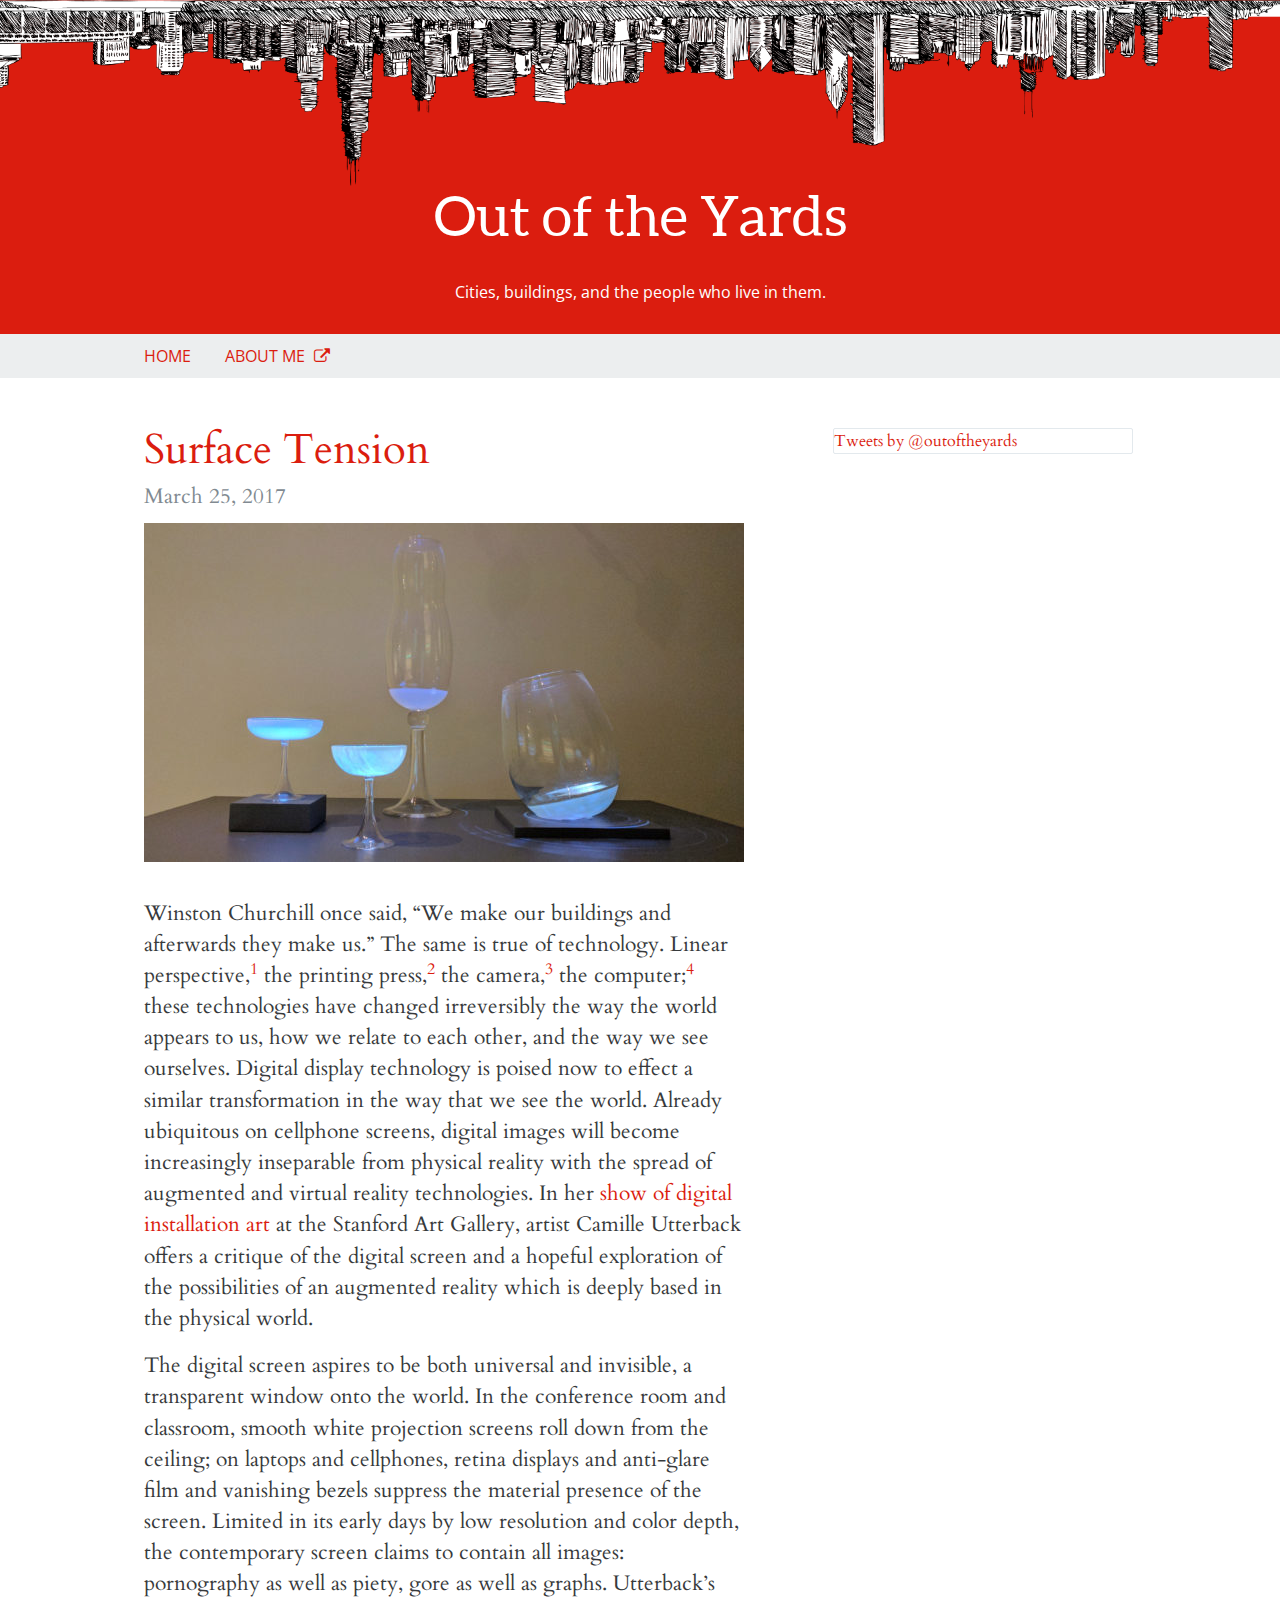
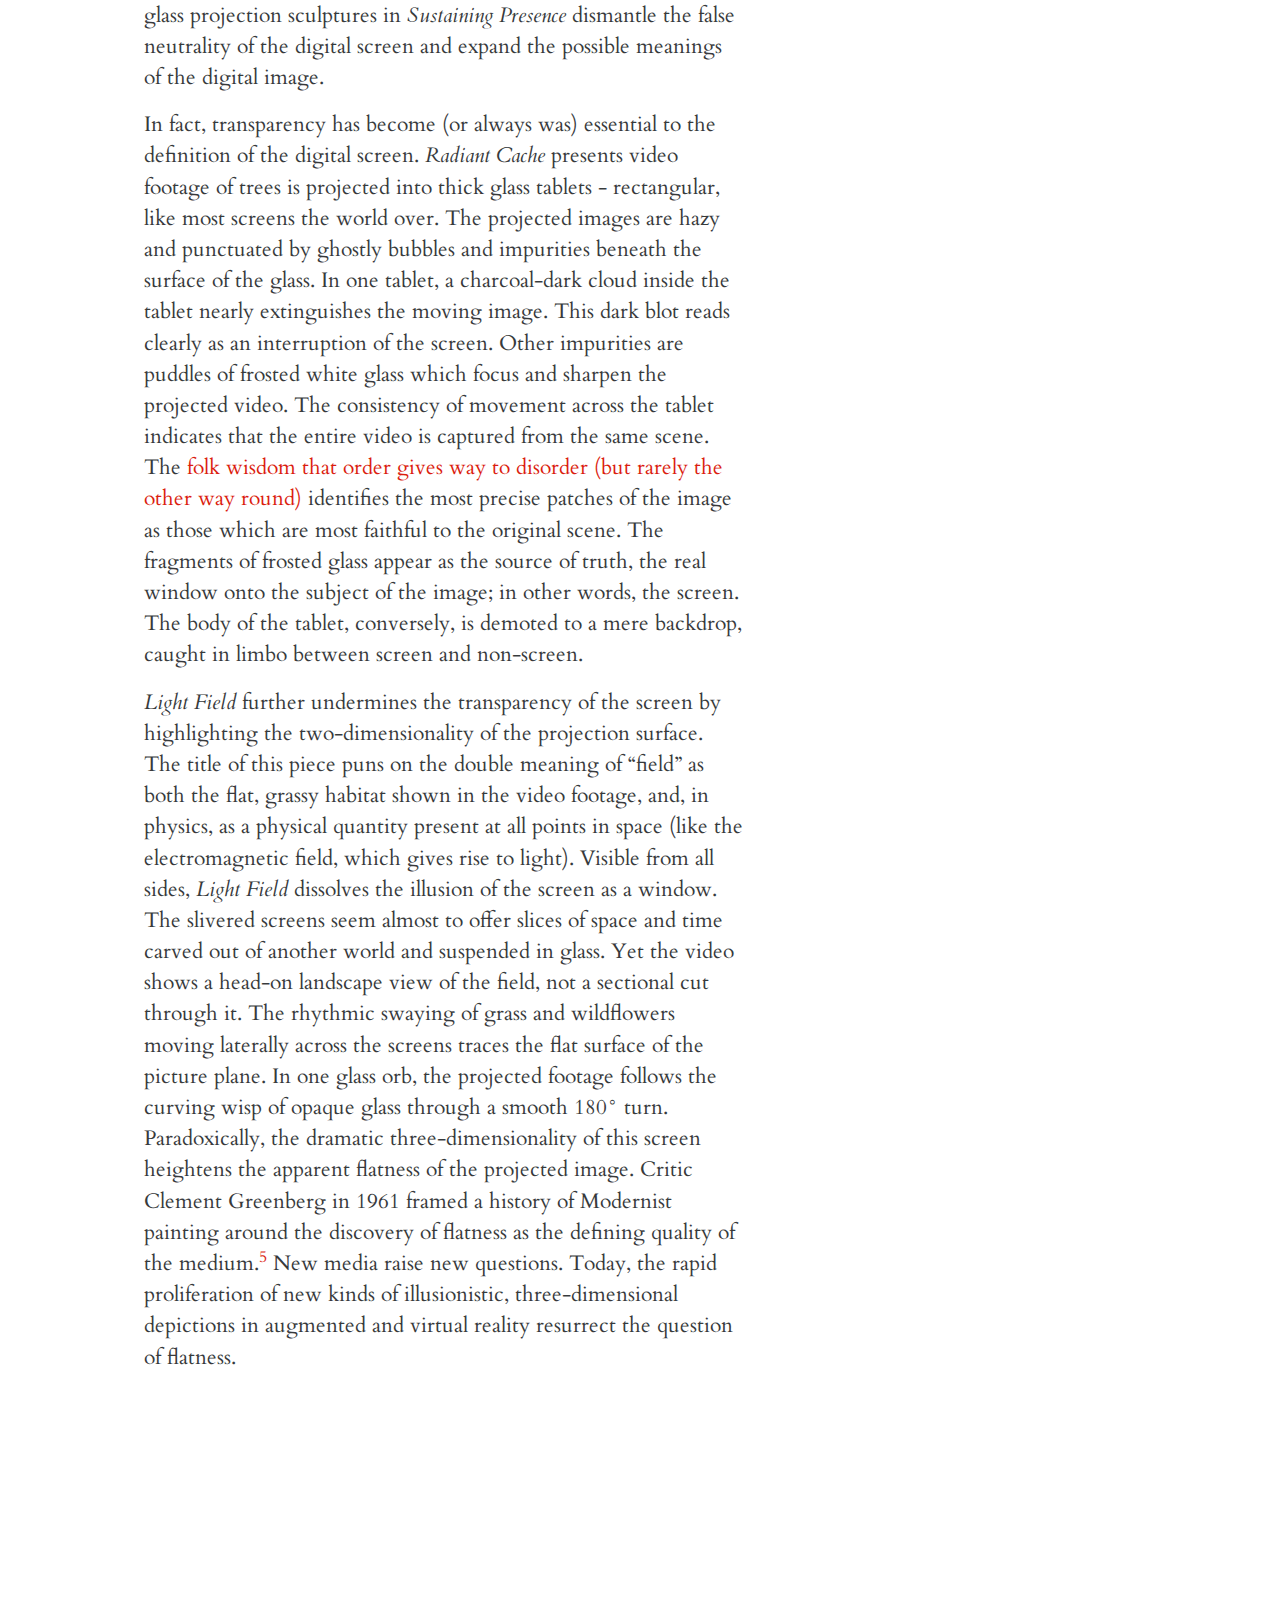
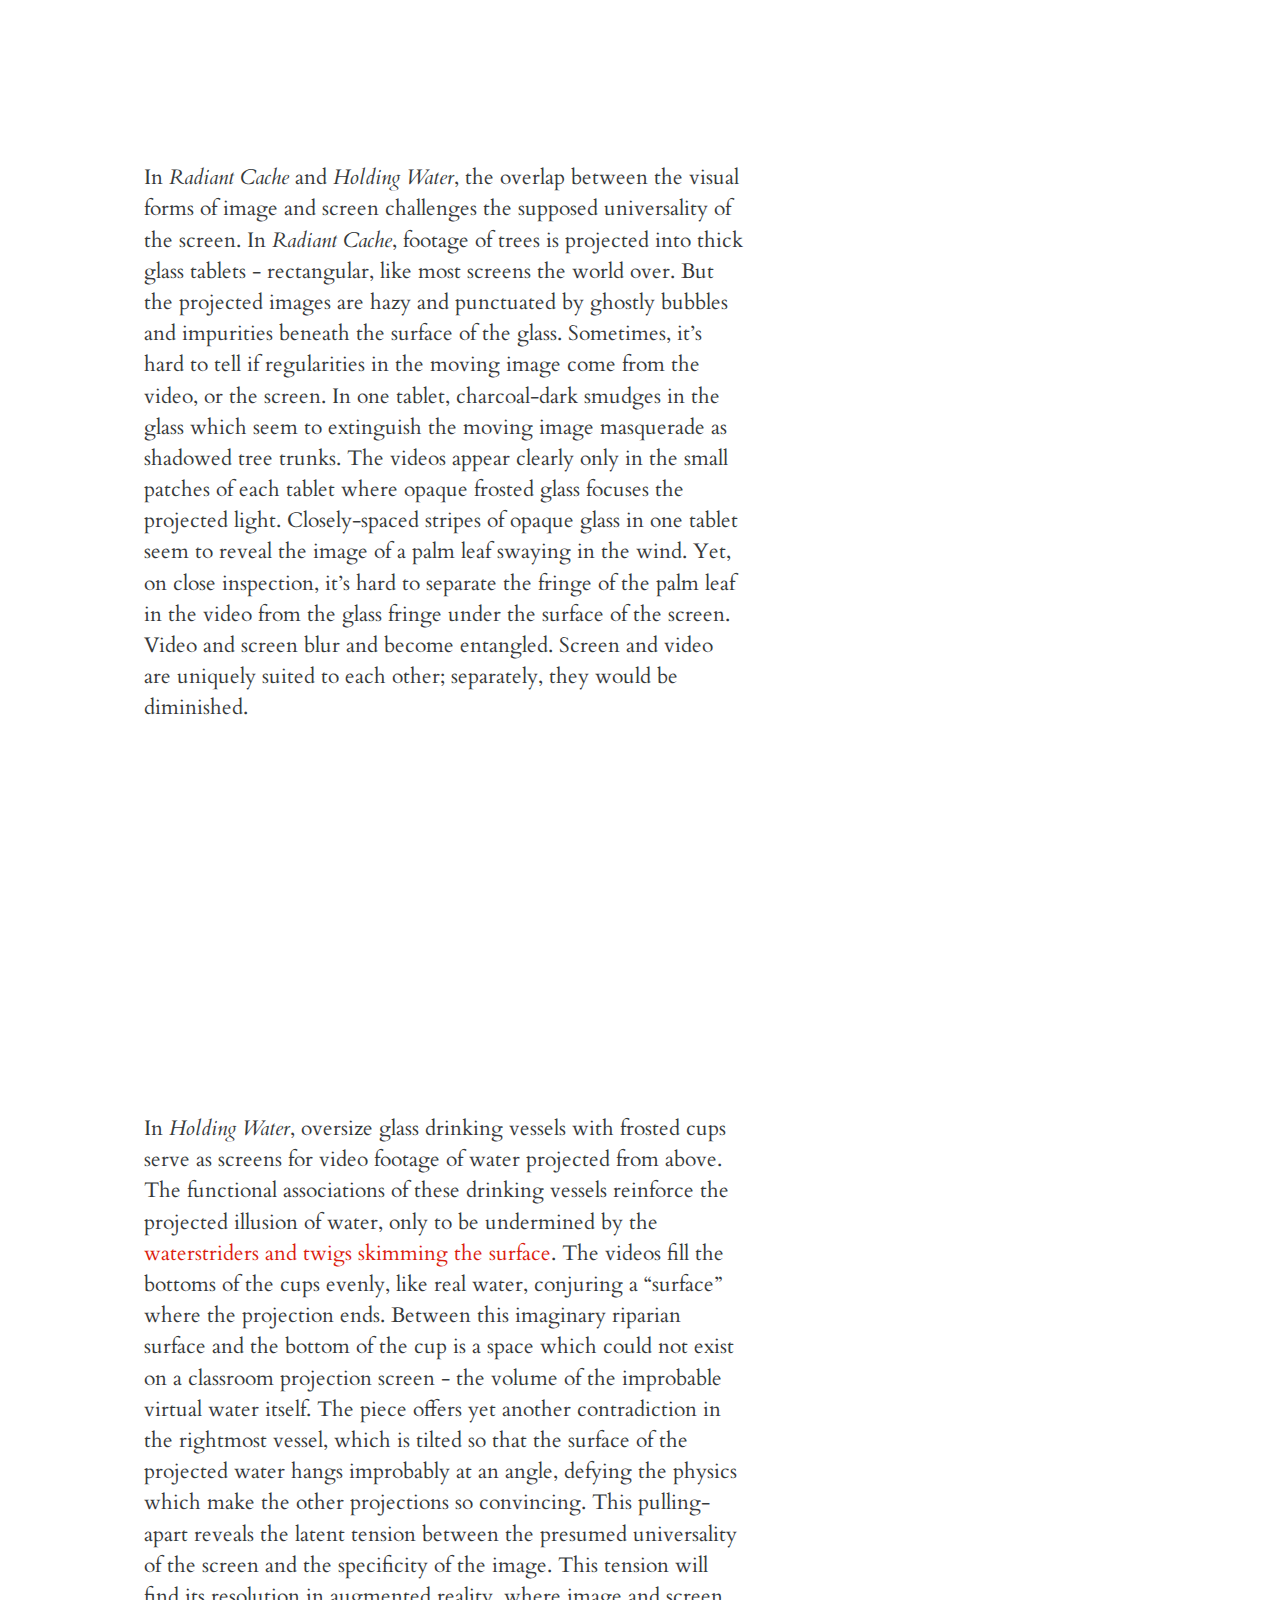
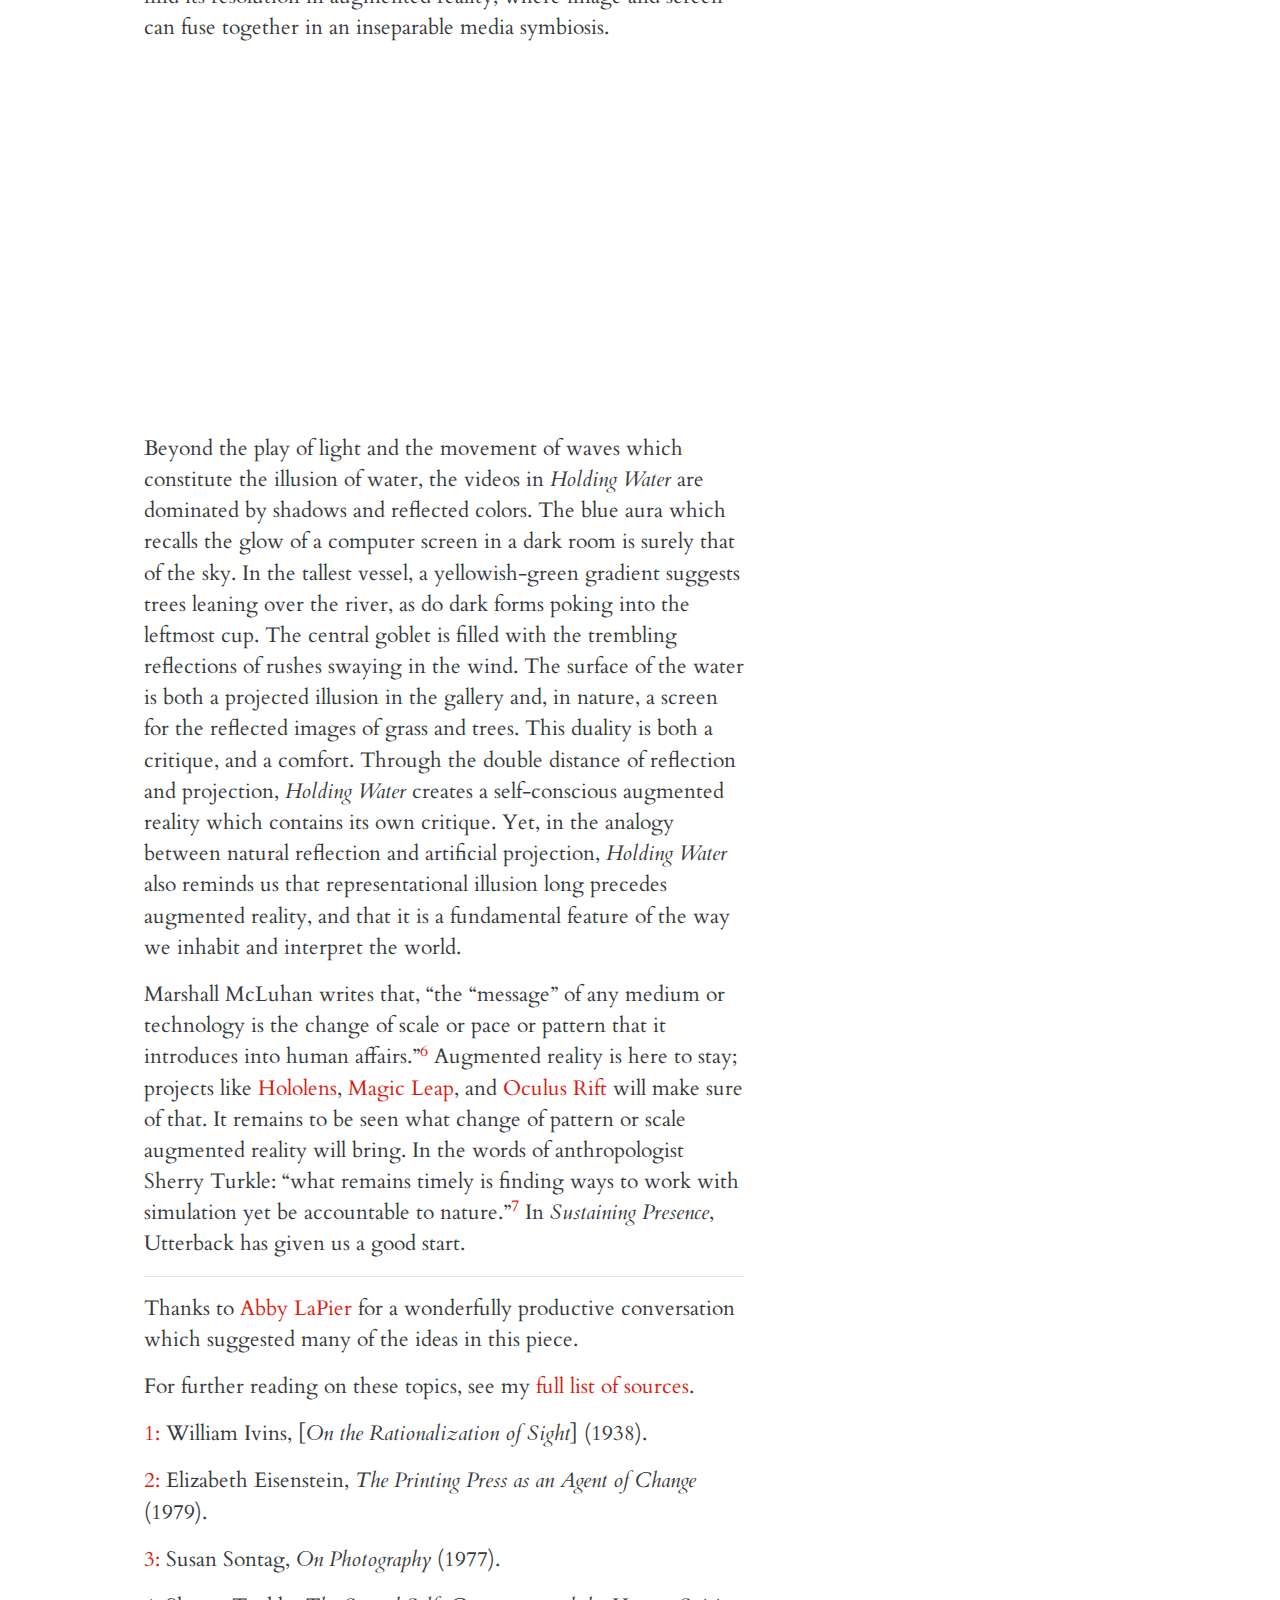
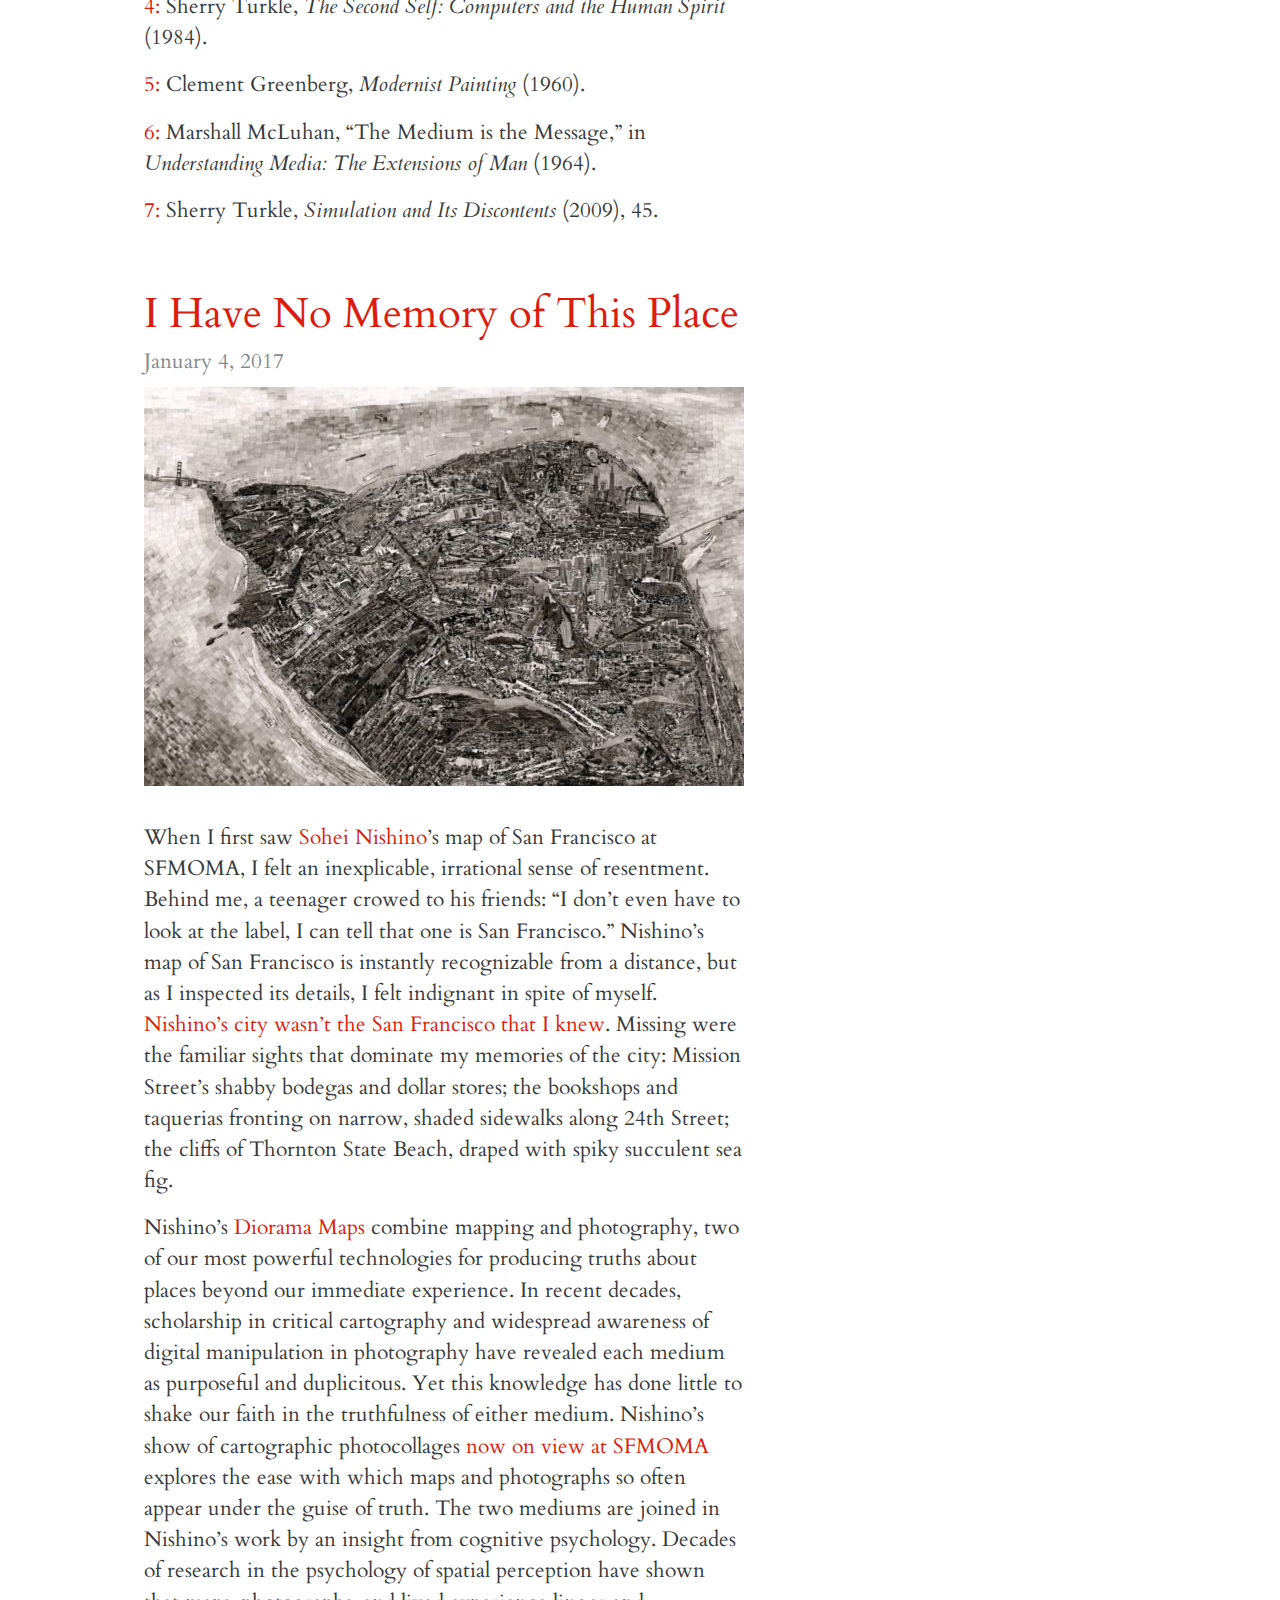
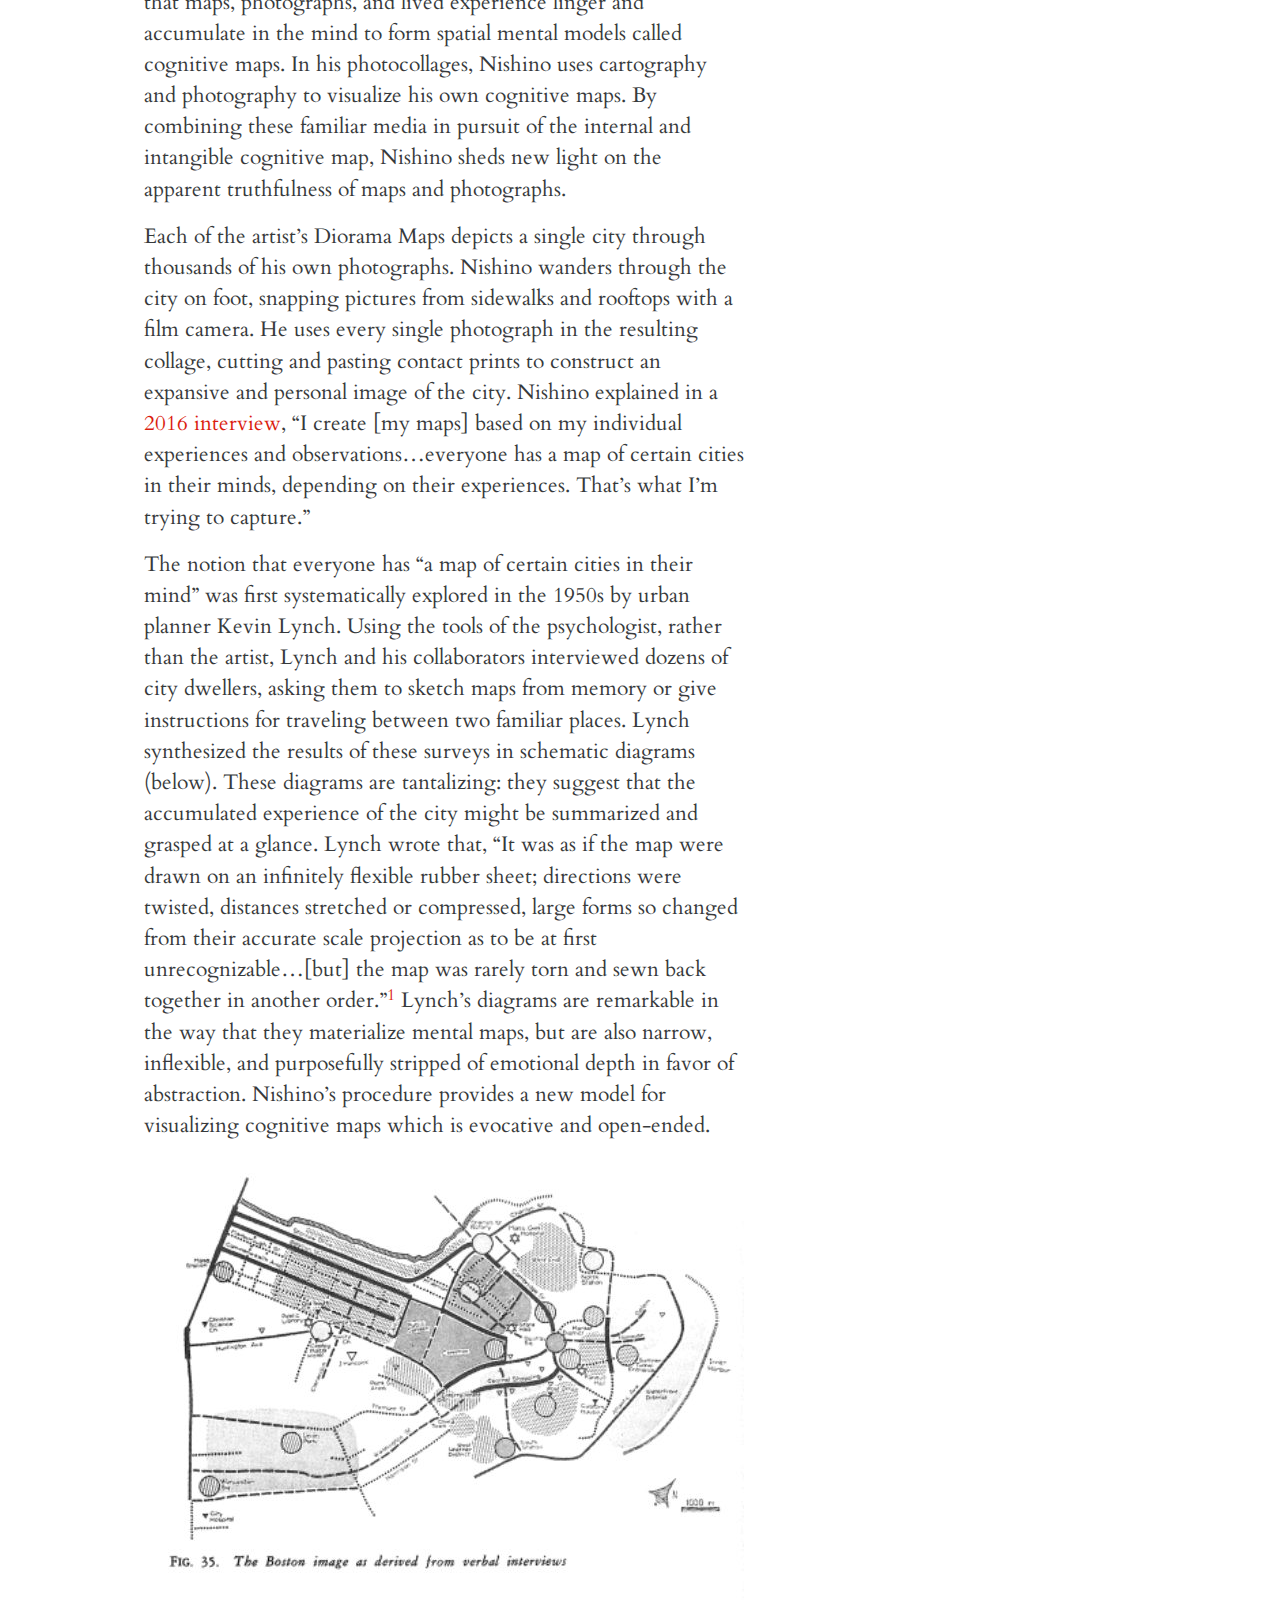
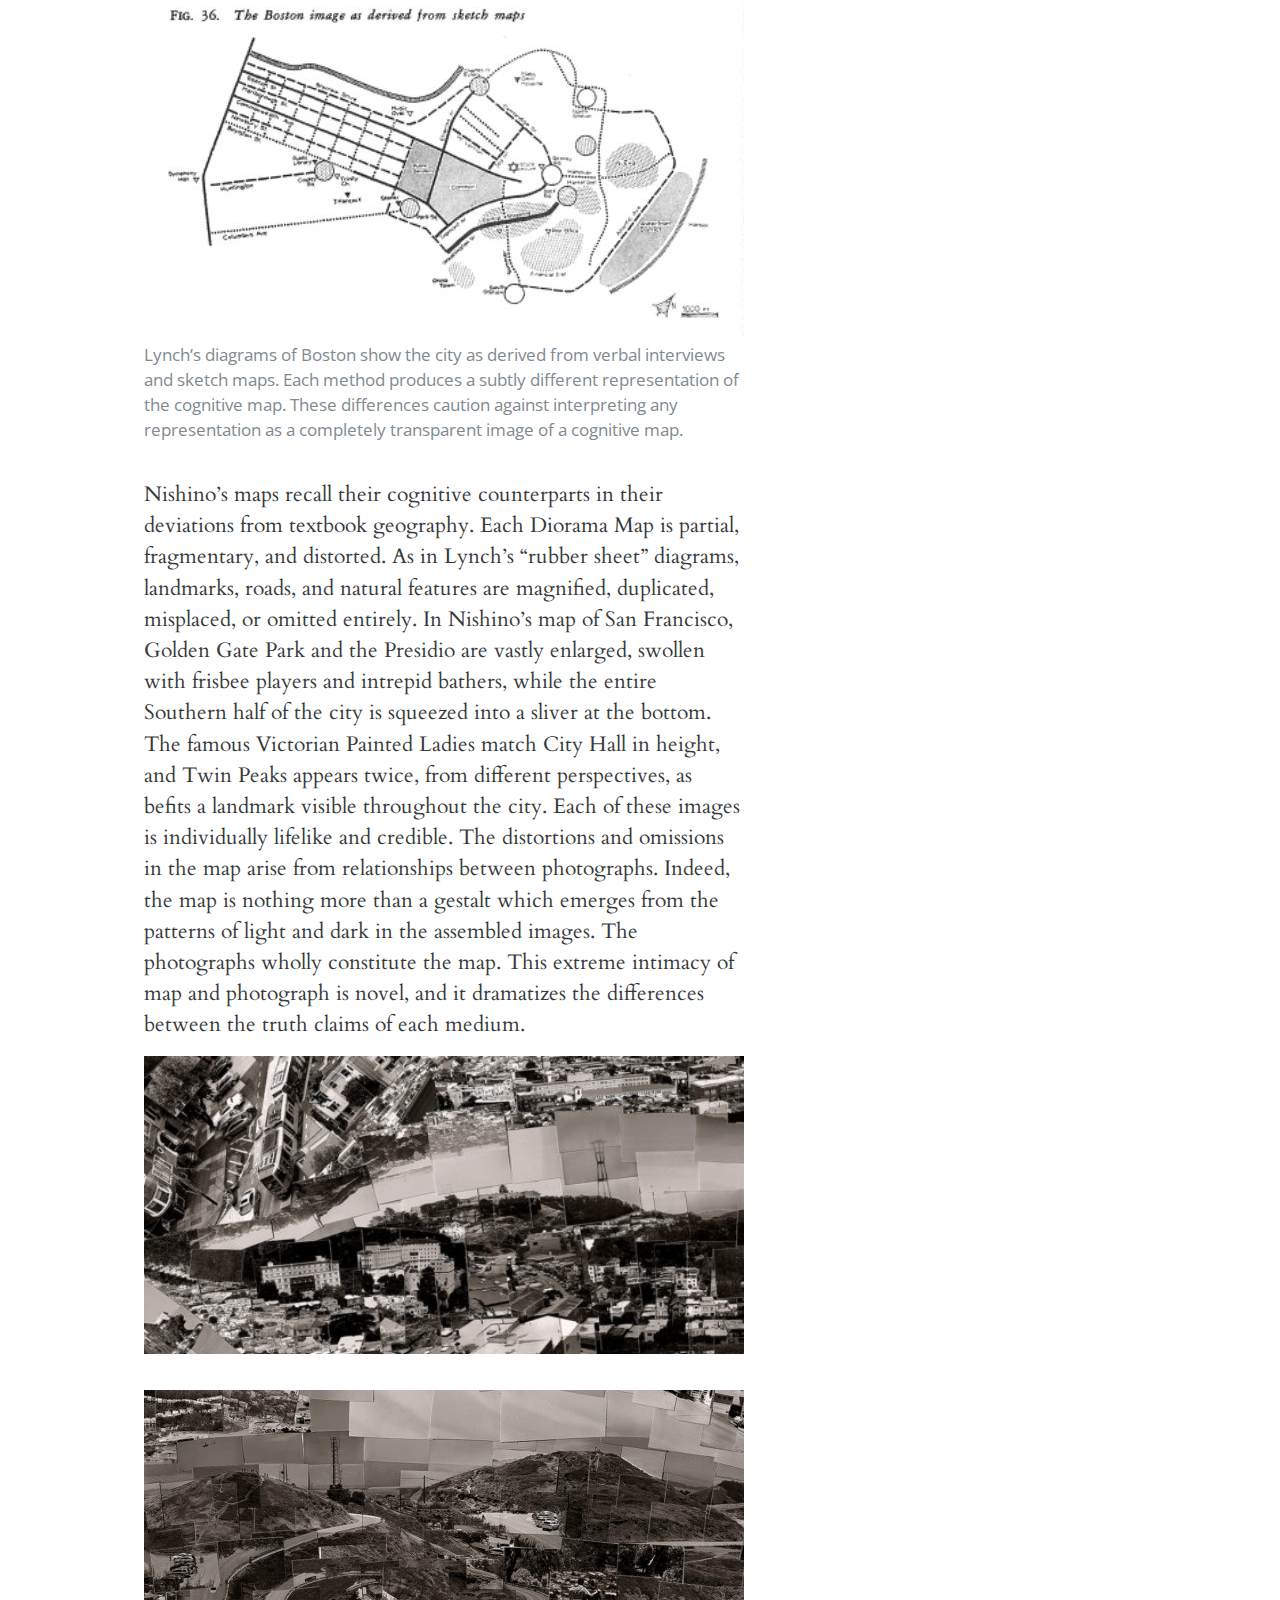
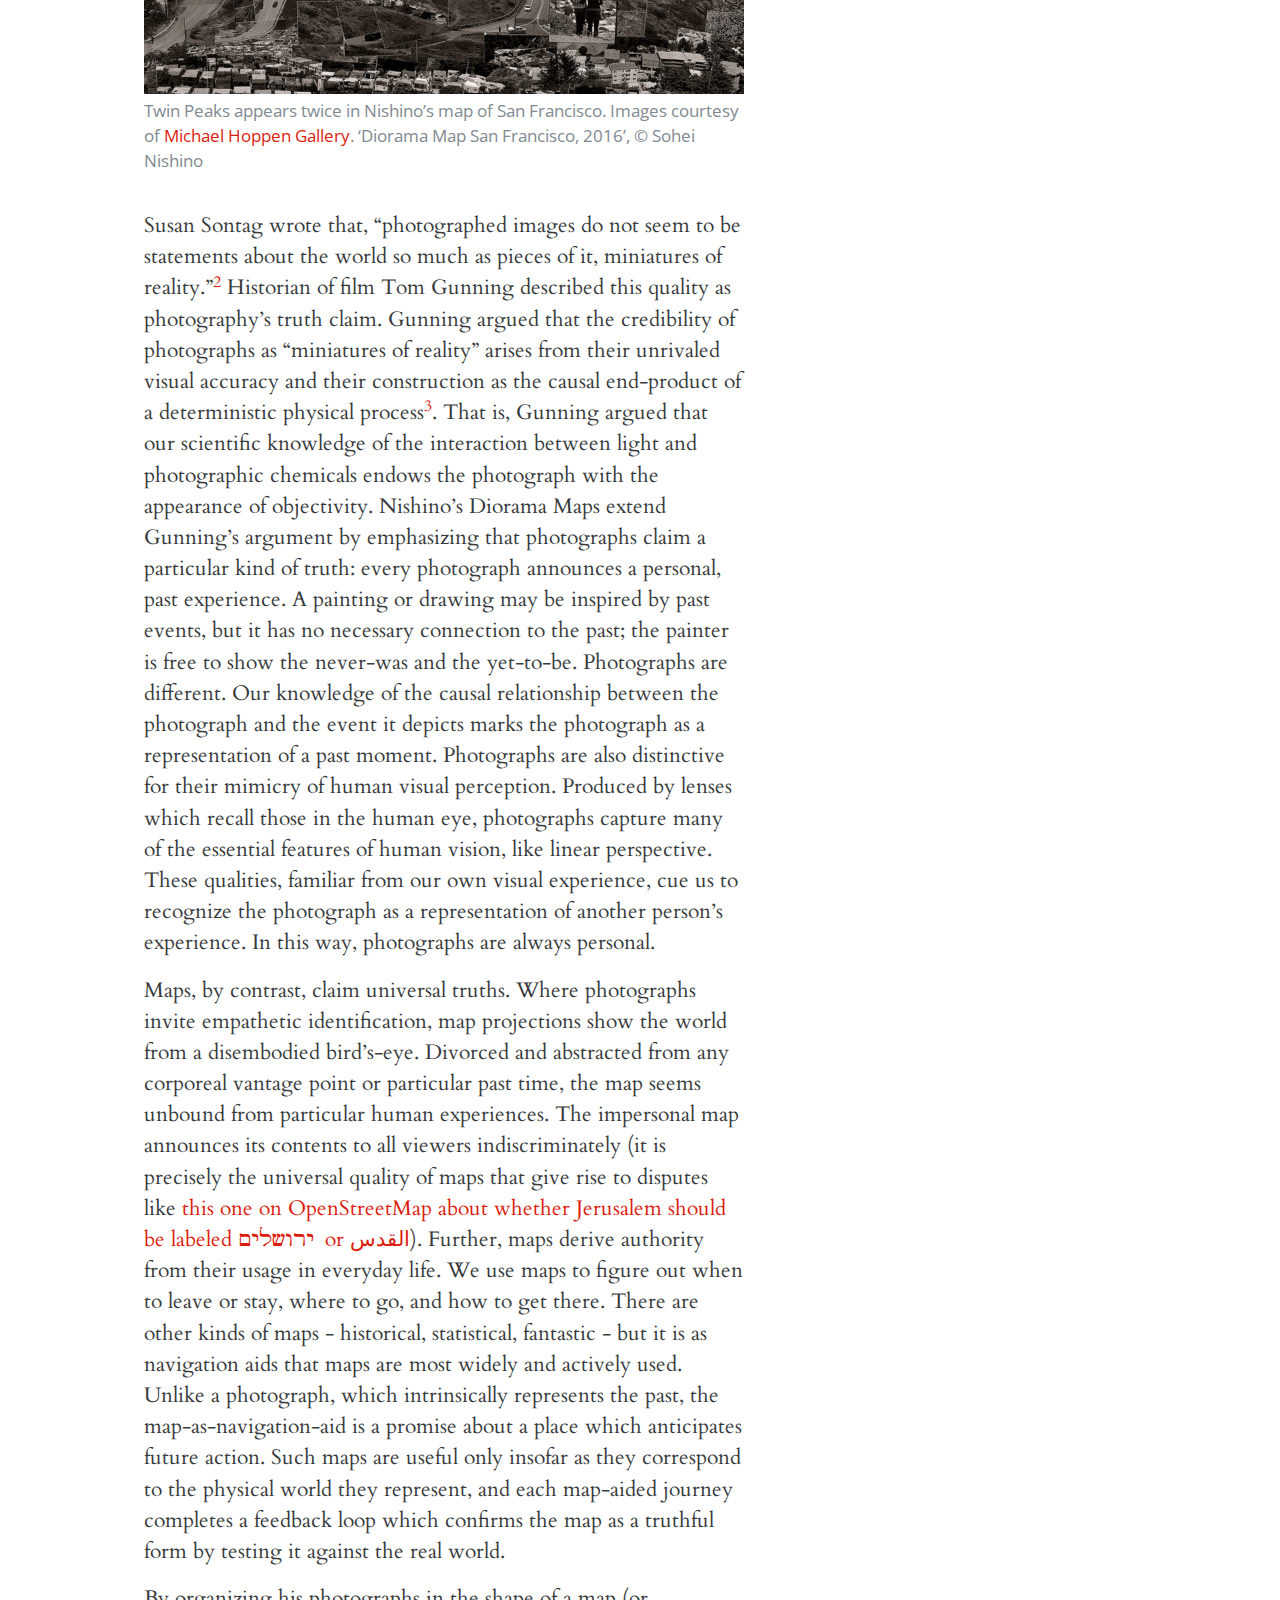
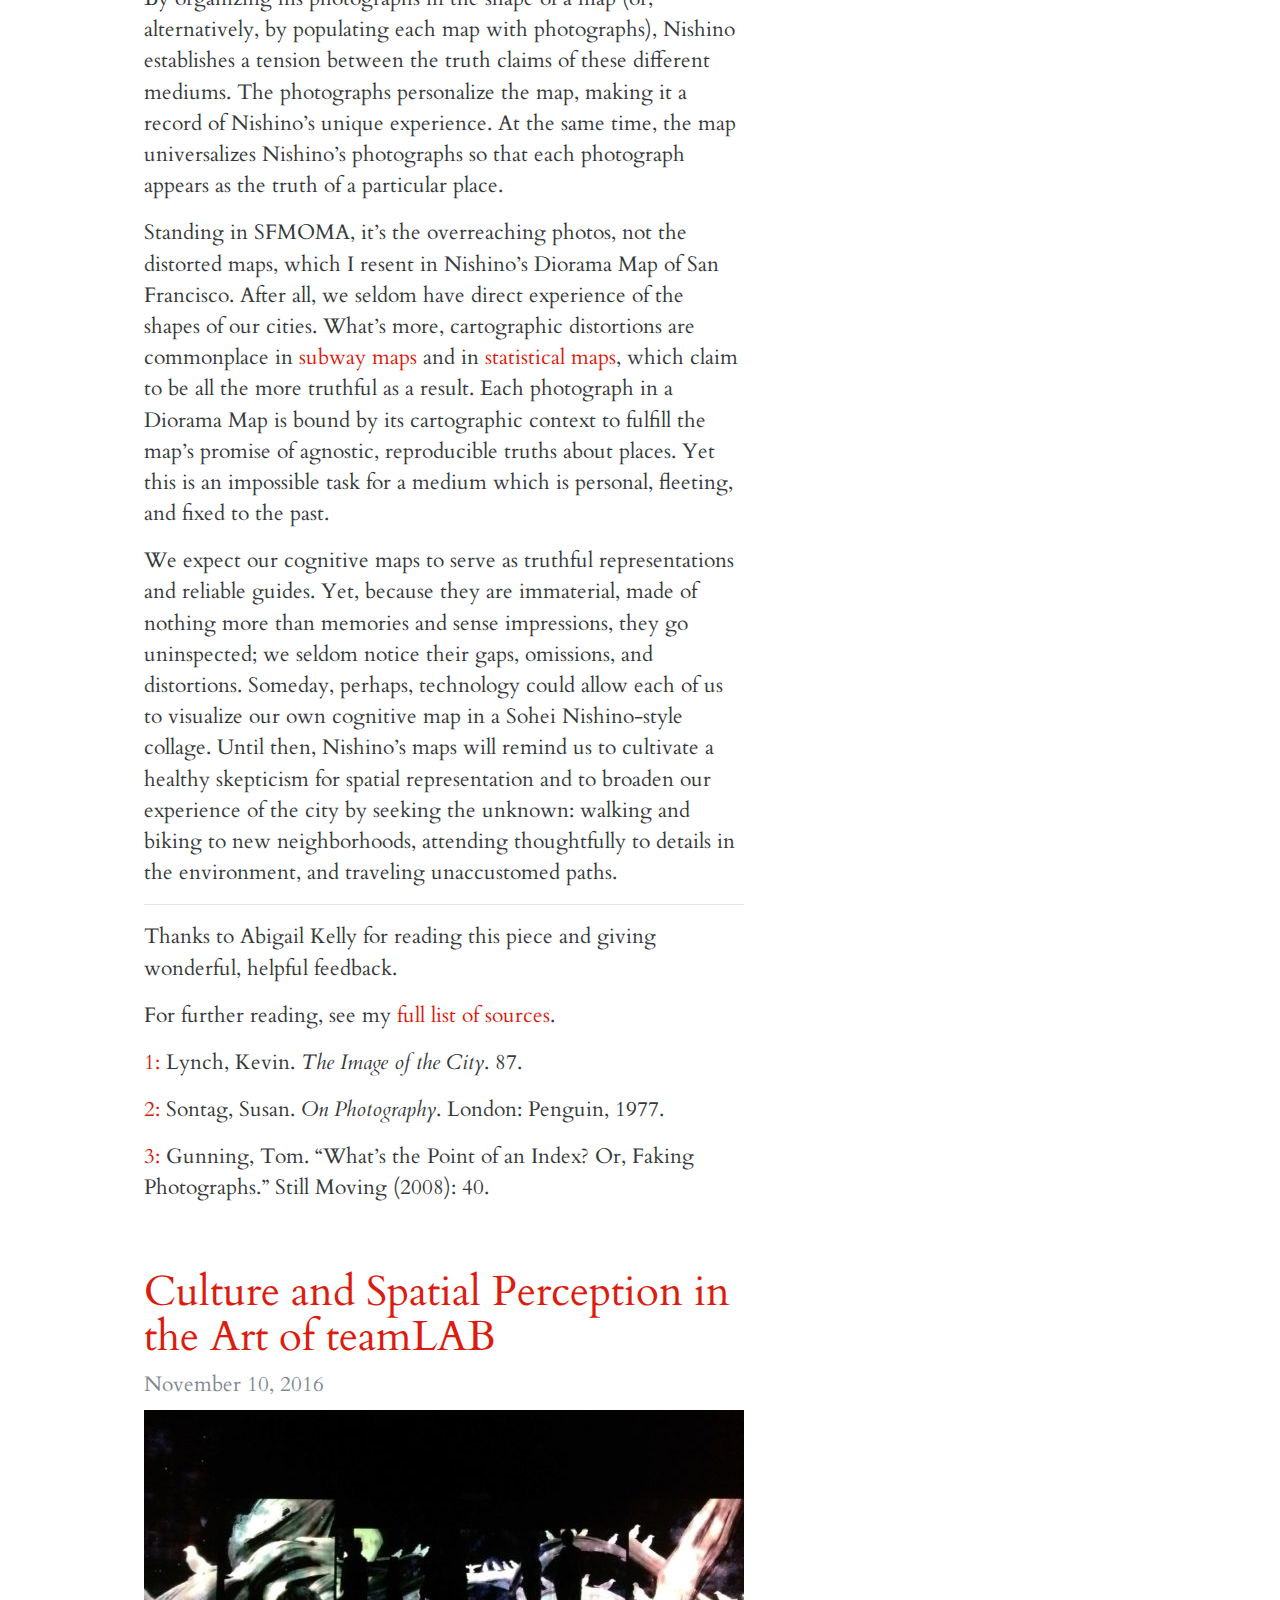
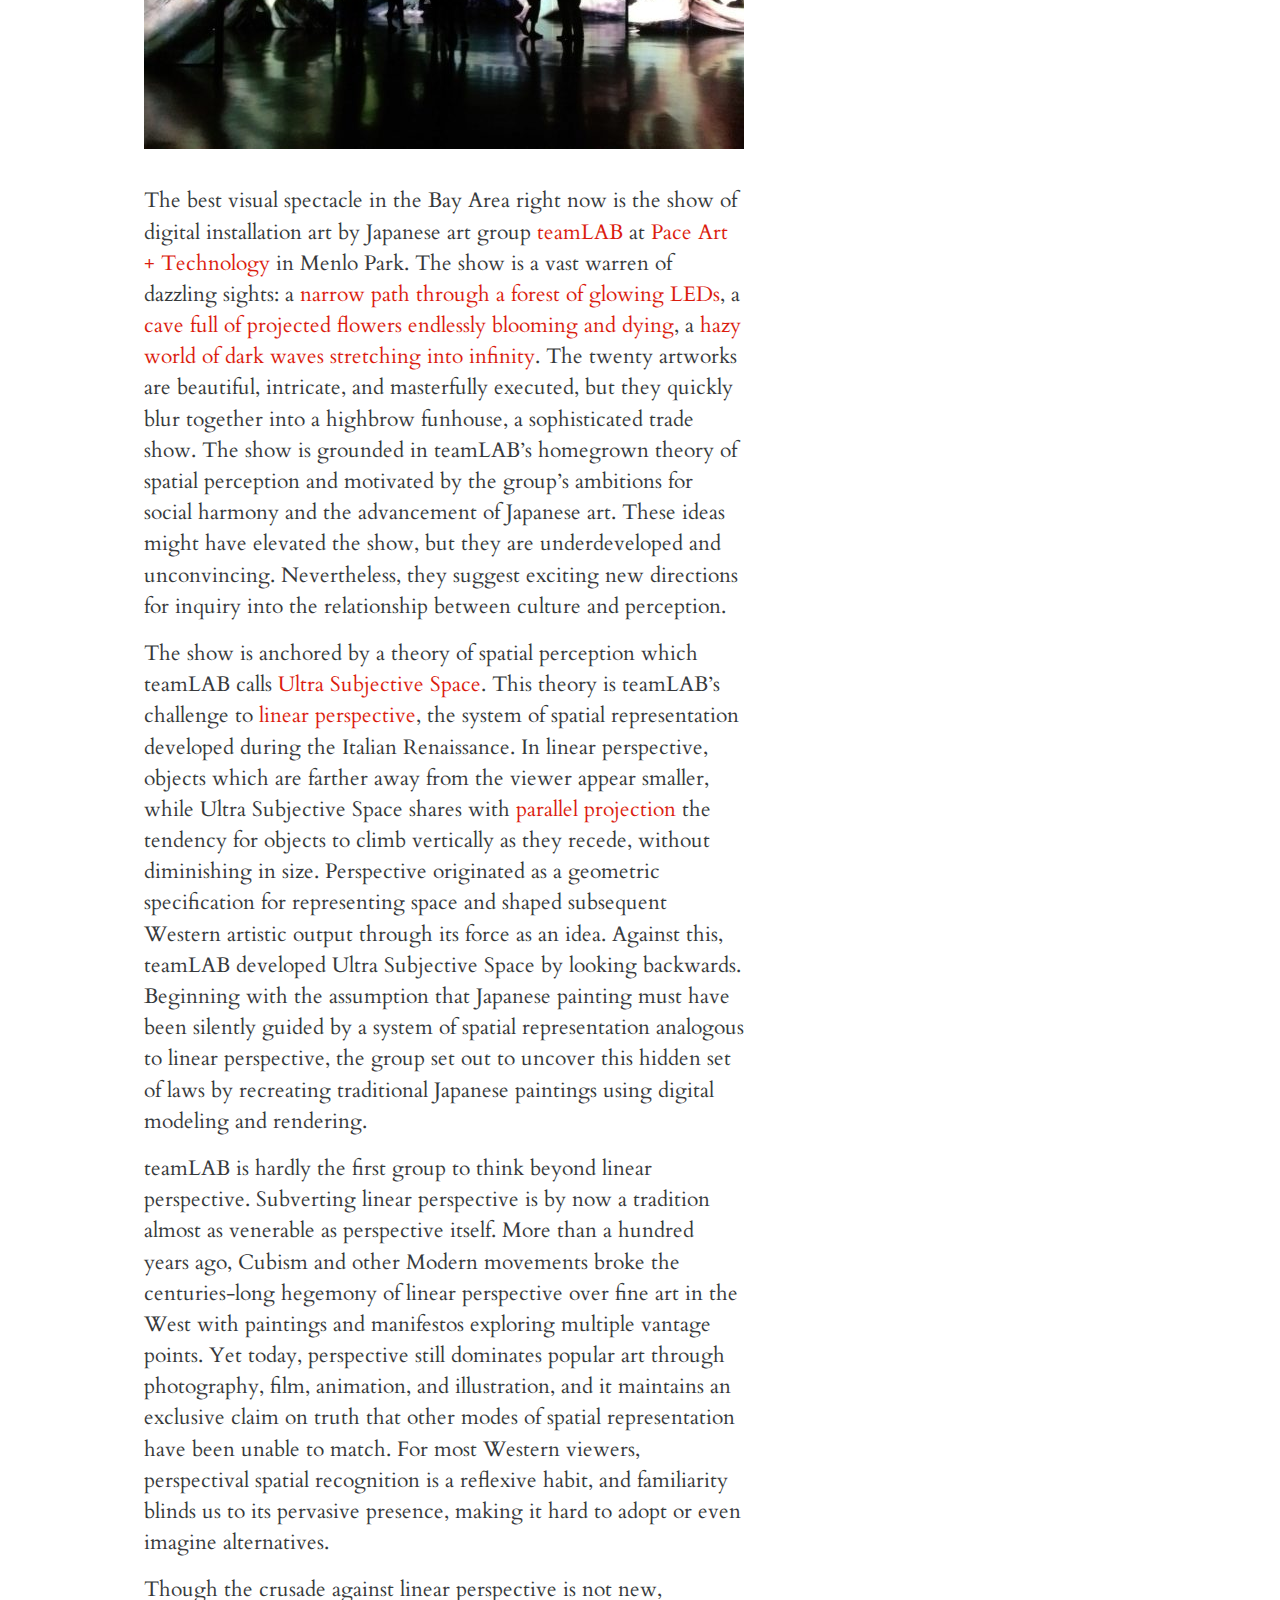
==== index.html @ 9e92cda0 "Generate website on 03-25-2017 at 22:34:58." ====
<!DOCTYPE html>
<html lang="en-US">
    <head>
        <meta name="viewport" content="width=device-width, initial-scale=1, shrink-to-fit=no">
        <meta charset="UTF-8">
        <meta http-equiv="x-ua-compatible" content="ie=edge">
        <title>Out of the Yards - index</title>
        <link rel="icon" href="./assets/images/favicon.ico" />
        <link rel="stylesheet" type="text/css" href="./css/style.css" />
        <link rel="stylesheet" href="./assets/fonts/aleo-regular-webfont.woff" type="text/css" media="all">
        <link rel="stylesheet" href="http://fonts.googleapis.com/css?family=Cardo" type="text/css" media="all">
        <link href="https://fonts.googleapis.com/css?family=Open+Sans" rel="stylesheet" type="text/css">
        <link href="https://maxcdn.bootstrapcdn.com/font-awesome/4.5.0/css/font-awesome.min.css" rel="stylesheet">

        <script>
            (function(i,s,o,g,r,a,m){i['GoogleAnalyticsObject']=r;i[r]=i[r]||function(){
                (i[r].q=i[r].q||[]).push(arguments)},i[r].l=1*new Date();a=s.createElement(o),
                    m=s.getElementsByTagName(o)[0];a.async=1;a.src=g;m.parentNode.insertBefore(a,m)
                })(window,document,'script','https://www.google-analytics.com/analytics.js','ga');
            ga('create', 'UA-43529705-1', 'auto');
            ga('send', 'pageview');
        </script>
    </head>
    <body>
        <header>
            <div class="skyline">
                <div class="skyline-inner"></div>
            </div>
            <div class="header">
                <h1 class="site-title">
                    <a href="./">Out of the Yards</a>
                </h1>
                <p class="site-subtitle">
                    Cities, buildings, and the people who live in them.
                </p>
            </div><!-- .header -->    
        </header>
        <nav>
            <ul class="nav-items">
                <li class="nav-item"><a href="./" class="navlink">Home</a></li>
                <li class="nav-item"><a href="//justinmanley.io" class="navlink">
                    About me <i class="fa fa-external-link"></i>
                </a></li>
            </ul>
        </nav>
        <main>
            <div class="content">
    <article>
    <h1 class="title"><a href="./posts/camille-utterback-sustaining-presence/index.html">Surface Tension</a></h1>
    <time class="date-published">March 25, 2017</time>
    <figure><img src="./posts/camille-utterback-sustaining-presence/./images/holding-water.jpg" /></figure>
    <p>Winston Churchill once said, “We make our buildings and afterwards they make us.” The same is true of technology. Linear perspective,<sup><a href="#rationalization-of-sight">1</a></sup> the printing press,<sup><a href="#printing-press">2</a></sup> the camera,<sup><a href="#on-photography">3</a></sup> the computer;<sup><a href="#second-self">4</a></sup> these technologies have changed irreversibly the way the world appears to us, how we relate to each other, and the way we see ourselves. Digital display technology is poised now to effect a similar transformation in the way that we see the world. Already ubiquitous on cellphone screens, digital images will become increasingly inseparable from physical reality with the spread of augmented and virtual reality technologies. In her <a href="http://events.stanford.edu/events/635/63511/">show of digital installation art</a> at the Stanford Art Gallery, artist Camille Utterback offers a critique of the digital screen and a hopeful exploration of the possibilities of an augmented reality which is deeply based in the physical world.</p>
<p>The digital screen aspires to be both universal and invisible, a transparent window onto the world. In the conference room and classroom, smooth white projection screens roll down from the ceiling; on laptops and cellphones, retina displays and anti-glare film and vanishing bezels suppress the material presence of the screen. Limited in its early days by low resolution and color depth, the contemporary screen claims to contain all images: pornography as well as piety, gore as well as graphs. Utterback’s glass projection sculptures in <em>Sustaining Presence</em> dismantle the false neutrality of the digital screen and expand the possible meanings of the digital image.</p>
<p>In fact, transparency has become (or always was) essential to the definition of the digital screen. <em>Radiant Cache</em> presents video footage of trees is projected into thick glass tablets - rectangular, like most screens the world over. The projected images are hazy and punctuated by ghostly bubbles and impurities beneath the surface of the glass. In one tablet, a charcoal-dark cloud inside the tablet nearly extinguishes the moving image. This dark blot reads clearly as an interruption of the screen. Other impurities are puddles of frosted white glass which focus and sharpen the projected video. The consistency of movement across the tablet indicates that the entire video is captured from the same scene. The <a href="https://en.wikipedia.org/wiki/Second_law_of_thermodynamics">folk wisdom that order gives way to disorder (but rarely the other way round)</a> identifies the most precise patches of the image as those which are most faithful to the original scene. The fragments of frosted glass appear as the source of truth, the real window onto the subject of the image; in other words, the screen. The body of the tablet, conversely, is demoted to a mere backdrop, caught in limbo between screen and non-screen.</p>
<p><em>Light Field</em> further undermines the transparency of the screen by highlighting the two-dimensionality of the projection surface. The title of this piece puns on the double meaning of “field” as both the flat, grassy habitat shown in the video footage, and, in physics, as a physical quantity present at all points in space (like the electromagnetic field, which gives rise to light). Visible from all sides, <em>Light Field</em> dissolves the illusion of the screen as a window. The slivered screens seem almost to offer slices of space and time carved out of another world and suspended in glass. Yet the video shows a head-on landscape view of the field, not a sectional cut through it. The rhythmic swaying of grass and wildflowers moving laterally across the screens traces the flat surface of the picture plane. In one glass orb, the projected footage follows the curving wisp of opaque glass through a smooth 180° turn. Paradoxically, the dramatic three-dimensionality of this screen heightens the apparent flatness of the projected image. Critic Clement Greenberg in 1961 framed a history of Modernist painting around the discovery of flatness as the defining quality of the medium.<sup><a href="#modernist-painting">5</a></sup> New media raise new questions. Today, the rapid proliferation of new kinds of illusionistic, three-dimensional depictions in augmented and virtual reality resurrect the question of flatness.</p>
<figure>
<div class="youtube-container">
<iframe class="youtube-video" width="100%" src="https://www.youtube.com/embed/4ctr_-X9f5w" frameborder="0" allowfullscreen>
</iframe>
</div>

</figure>
<p>In <em>Radiant Cache</em> and <em>Holding Water</em>, the overlap between the visual forms of image and screen challenges the supposed universality of the screen. In <em>Radiant Cache</em>, footage of trees is projected into thick glass tablets - rectangular, like most screens the world over. But the projected images are hazy and punctuated by ghostly bubbles and impurities beneath the surface of the glass. Sometimes, it’s hard to tell if regularities in the moving image come from the video, or the screen. In one tablet, charcoal-dark smudges in the glass which seem to extinguish the moving image masquerade as shadowed tree trunks. The videos appear clearly only in the small patches of each tablet where opaque frosted glass focuses the projected light. Closely-spaced stripes of opaque glass in one tablet seem to reveal the image of a palm leaf swaying in the wind. Yet, on close inspection, it’s hard to separate the fringe of the palm leaf in the video from the glass fringe under the surface of the screen. Video and screen blur and become entangled. Screen and video are uniquely suited to each other; separately, they would be diminished.</p>
<figure>
<div class="youtube-container">
<iframe class="youtube-video" width="100%" src="https://www.youtube.com/embed/KzsXMJo8fQY" frameborder="0" allowfullscreen>
</iframe>
</div>

</figure>
<p>In <em>Holding Water</em>, oversize glass drinking vessels with frosted cups serve as screens for video footage of water projected from above. The functional associations of these drinking vessels reinforce the projected illusion of water, only to be undermined by the <a href="https://youtu.be/zaeKG8aRdZ8">waterstriders and twigs skimming the surface</a>. The videos fill the bottoms of the cups evenly, like real water, conjuring a “surface” where the projection ends. Between this imaginary riparian surface and the bottom of the cup is a space which could not exist on a classroom projection screen - the volume of the improbable virtual water itself. The piece offers yet another contradiction in the rightmost vessel, which is tilted so that the surface of the projected water hangs improbably at an angle, defying the physics which make the other projections so convincing. This pulling-apart reveals the latent tension between the presumed universality of the screen and the specificity of the image. This tension will find its resolution in augmented reality, where image and screen can fuse together in an inseparable media symbiosis.</p>
<figure>
<div class="youtube-container">
<iframe class="youtube-video" width="100%" src="https://www.youtube.com/embed/Fqei6pjqbns" frameborder="0" allowfullscreen>
</iframe>
</div>

</figure>
<p>Beyond the play of light and the movement of waves which constitute the illusion of water, the videos in <em>Holding Water</em> are dominated by shadows and reflected colors. The blue aura which recalls the glow of a computer screen in a dark room is surely that of the sky. In the tallest vessel, a yellowish-green gradient suggests trees leaning over the river, as do dark forms poking into the leftmost cup. The central goblet is filled with the trembling reflections of rushes swaying in the wind. The surface of the water is both a projected illusion in the gallery and, in nature, a screen for the reflected images of grass and trees. This duality is both a critique, and a comfort. Through the double distance of reflection and projection, <em>Holding Water</em> creates a self-conscious augmented reality which contains its own critique. Yet, in the analogy between natural reflection and artificial projection, <em>Holding Water</em> also reminds us that representational illusion long precedes augmented reality, and that it is a fundamental feature of the way we inhabit and interpret the world.</p>
<p>Marshall McLuhan writes that, “the “message” of any medium or technology is the change of scale or pace or pattern that it introduces into human affairs.”<sup><a href="#medium-is-the-message">6</a></sup> Augmented reality is here to stay; projects like <a href="https://www.microsoft.com/microsoft-hololens/en-us">Hololens</a>, <a href="https://www.magicleap.com/#/home">Magic Leap</a>, and <a href="https://www.oculus.com/rift/">Oculus Rift</a> will make sure of that. It remains to be seen what change of pattern or scale augmented reality will bring. In the words of anthropologist Sherry Turkle: “what remains timely is finding ways to work with simulation yet be accountable to nature.”<sup><a href="#simulation-and-its-discontents">7</a></sup> In <em>Sustaining Presence</em>, Utterback has given us a good start.</p>
<hr />
<p>Thanks to <a href="https://abbylapier.com/">Abby LaPier</a> for a wonderfully productive conversation which suggested many of the ideas in this piece.</p>
<p>For further reading on these topics, see my <a href="https://docs.google.com/document/d/1RQjTmWoGaPzDGnQMYfEyynjl8Ou-dWl3FB_g39f2WvE/pub">full list of sources</a>.</p>
<p><a name="rationalization-of-sight">1:</a> William Ivins, [<em>On the Rationalization of Sight</em>] (1938).</p>
<p><a name="printing-press">2:</a> Elizabeth Eisenstein, <em>The Printing Press as an Agent of Change</em> (1979).</p>
<p><a name="on-photography">3:</a> Susan Sontag, <em>On Photography</em> (1977).</p>
<p><a name="second-self">4:</a> Sherry Turkle, <em>The Second Self: Computers and the Human Spirit</em> (1984).</p>
<p><a name="modernist-painting">5:</a> Clement Greenberg, <em>Modernist Painting</em> (1960).</p>
<p><a name="medium-is-the-message">6:</a> Marshall McLuhan, “The Medium is the Message,” in <em>Understanding Media: The Extensions of Man</em> (1964).</p>
<p><a name="simulation-and-its-discontents">7:</a> Sherry Turkle, <em>Simulation and Its Discontents</em> (2009), 45.</p>
</article>


    <article>
    <h1 class="title"><a href="./posts/sohei-nishino-new-work/index.html">I Have No Memory of This Place</a></h1>
    <time class="date-published">January  4, 2017</time>
    <figure><img src="./posts/sohei-nishino-new-work/./images/san-francisco.jpg" /></figure>
    <p>When I first saw <a href="http://soheinishino.net/">Sohei Nishino</a>’s map of San Francisco at SFMOMA, I felt an inexplicable, irrational sense of resentment. Behind me, a teenager crowed to his friends: “I don’t even have to look at the label, I can tell that one is San Francisco.” Nishino’s map of San Francisco is instantly recognizable from a distance, but as I inspected its details, I felt indignant in spite of myself. <a href="https://www.youtube.com/watch?v=bSrf8EgSyDg">Nishino’s city wasn’t the San Francisco that I knew</a>. Missing were the familiar sights that dominate my memories of the city: Mission Street’s shabby bodegas and dollar stores; the bookshops and taquerias fronting on narrow, shaded sidewalks along 24th Street; the cliffs of Thornton State Beach, draped with spiky succulent sea fig.</p>
<p>Nishino’s <a href="http://soheinishino.net/dioramamap/">Diorama Maps</a> combine mapping and photography, two of our most powerful technologies for producing truths about places beyond our immediate experience. In recent decades, scholarship in critical cartography and widespread awareness of digital manipulation in photography have revealed each medium as purposeful and duplicitous. Yet this knowledge has done little to shake our faith in the truthfulness of either medium. Nishino’s show of cartographic photocollages <a href="https://www.sfmoma.org/exhibition/new-work-sohei-nishino/">now on view at SFMOMA</a> explores the ease with which maps and photographs so often appear under the guise of truth. The two mediums are joined in Nishino’s work by an insight from cognitive psychology. Decades of research in the psychology of spatial perception have shown that maps, photographs, and lived experience linger and accumulate in the mind to form spatial mental models called cognitive maps. In his photocollages, Nishino uses cartography and photography to visualize his own cognitive maps. By combining these familiar media in pursuit of the internal and intangible cognitive map, Nishino sheds new light on the apparent truthfulness of maps and photographs.</p>
<p>Each of the artist’s Diorama Maps depicts a single city through thousands of his own photographs. Nishino wanders through the city on foot, snapping pictures from sidewalks and rooftops with a film camera. He uses every single photograph in the resulting collage, cutting and pasting contact prints to construct an expansive and personal image of the city. Nishino explained in a <a href="https://www.sfmoma.org/watch/sohei-nishinos-maps-trace-more-city/">2016 interview</a>, “I create [my maps] based on my individual experiences and observations…everyone has a map of certain cities in their minds, depending on their experiences. That’s what I’m trying to capture.”</p>
<p>The notion that everyone has “a map of certain cities in their mind” was first systematically explored in the 1950s by urban planner Kevin Lynch. Using the tools of the psychologist, rather than the artist, Lynch and his collaborators interviewed dozens of city dwellers, asking them to sketch maps from memory or give instructions for traveling between two familiar places. Lynch synthesized the results of these surveys in schematic diagrams (below). These diagrams are tantalizing: they suggest that the accumulated experience of the city might be summarized and grasped at a glance. Lynch wrote that, “It was as if the map were drawn on an infinitely flexible rubber sheet; directions were twisted, distances stretched or compressed, large forms so changed from their accurate scale projection as to be at first unrecognizable…[but] the map was rarely torn and sewn back together in another order.”<sup><a href="#image-of-the-city">1</a></sup> Lynch’s diagrams are remarkable in the way that they materialize mental maps, but are also narrow, inflexible, and purposefully stripped of emotional depth in favor of abstraction. Nishino’s procedure provides a new model for visualizing cognitive maps which is evocative and open-ended.</p>
<figure>
<img src="./posts/sohei-nishino-new-work/./images/lynch-diagram-boston-verbal.jpg" /> <img src="./posts/sohei-nishino-new-work/./images/lynch-diagram-boston-sketch.jpg" />
<figcaption>
Lynch’s diagrams of Boston show the city as derived from verbal interviews and sketch maps. Each method produces a subtly different representation of the cognitive map. These differences caution against interpreting any representation as a completely transparent image of a cognitive map.
</figcaption>
</figure>
<p>Nishino’s maps recall their cognitive counterparts in their deviations from textbook geography. Each Diorama Map is partial, fragmentary, and distorted. As in Lynch’s “rubber sheet” diagrams, landmarks, roads, and natural features are magnified, duplicated, misplaced, or omitted entirely. In Nishino’s map of San Francisco, Golden Gate Park and the Presidio are vastly enlarged, swollen with frisbee players and intrepid bathers, while the entire Southern half of the city is squeezed into a sliver at the bottom. The famous Victorian Painted Ladies match City Hall in height, and Twin Peaks appears twice, from different perspectives, as befits a landmark visible throughout the city. Each of these images is individually lifelike and credible. The distortions and omissions in the map arise from relationships between photographs. Indeed, the map is nothing more than a gestalt which emerges from the patterns of light and dark in the assembled images. The photographs wholly constitute the map. This extreme intimacy of map and photograph is novel, and it dramatizes the differences between the truth claims of each medium.</p>
<figure>
<img src="./posts/sohei-nishino-new-work/./images/twin-peaks-from-afar.jpg" />
</figure>
<figure>
<img src="./posts/sohei-nishino-new-work/./images/twin-peaks-up-close.jpg" />
<figcaption>
Twin Peaks appears twice in Nishino’s map of San Francisco. Images courtesy of <a href="http://www.michaelhoppengallery.com/artists/25-sohei-nishino/overview/">Michael Hoppen Gallery</a>. ‘Diorama Map San Francisco, 2016’, © Sohei Nishino
</figcaption>
</figure>
<p>Susan Sontag wrote that, “photographed images do not seem to be statements about the world so much as pieces of it, miniatures of reality.”<sup><a href="#on-photography">2</a></sup> Historian of film Tom Gunning described this quality as photography’s truth claim. Gunning argued that the credibility of photographs as “miniatures of reality” arises from their unrivaled visual accuracy and their construction as the causal end-product of a deterministic physical process<sup><a href="#gunning">3</a></sup>. That is, Gunning argued that our scientific knowledge of the interaction between light and photographic chemicals endows the photograph with the appearance of objectivity. Nishino’s Diorama Maps extend Gunning’s argument by emphasizing that photographs claim a particular kind of truth: every photograph announces a personal, past experience. A painting or drawing may be inspired by past events, but it has no necessary connection to the past; the painter is free to show the never-was and the yet-to-be. Photographs are different. Our knowledge of the causal relationship between the photograph and the event it depicts marks the photograph as a representation of a past moment. Photographs are also distinctive for their mimicry of human visual perception. Produced by lenses which recall those in the human eye, photographs capture many of the essential features of human vision, like linear perspective. These qualities, familiar from our own visual experience, cue us to recognize the photograph as a representation of another person’s experience. In this way, photographs are always personal.</p>
<p>Maps, by contrast, claim universal truths. Where photographs invite empathetic identification, map projections show the world from a disembodied bird’s-eye. Divorced and abstracted from any corporeal vantage point or particular past time, the map seems unbound from particular human experiences. The impersonal map announces its contents to all viewers indiscriminately (it is precisely the universal quality of maps that give rise to disputes like <a href="http://wiki.openstreetmap.org/wiki/Data_working_group/Disputes#Jerusalem_Name_Dispute">this one on OpenStreetMap about whether Jerusalem should be labeled ירושלים or القدس</a>). Further, maps derive authority from their usage in everyday life. We use maps to figure out when to leave or stay, where to go, and how to get there. There are other kinds of maps - historical, statistical, fantastic - but it is as navigation aids that maps are most widely and actively used. Unlike a photograph, which intrinsically represents the past, the map-as-navigation-aid is a promise about a place which anticipates future action. Such maps are useful only insofar as they correspond to the physical world they represent, and each map-aided journey completes a feedback loop which confirms the map as a truthful form by testing it against the real world.</p>
<p>By organizing his photographs in the shape of a map (or, alternatively, by populating each map with photographs), Nishino establishes a tension between the truth claims of these different mediums. The photographs personalize the map, making it a record of Nishino’s unique experience. At the same time, the map universalizes Nishino’s photographs so that each photograph appears as the truth of a particular place.</p>
<p>Standing in SFMOMA, it’s the overreaching photos, not the distorted maps, which I resent in Nishino’s Diorama Map of San Francisco. After all, we seldom have direct experience of the shapes of our cities. What’s more, cartographic distortions are commonplace in <a href="http://benschmidt.org/mta/">subway maps</a> and in <a href="http://www-personal.umich.edu/~mejn/election/2016/">statistical maps</a>, which claim to be all the more truthful as a result. Each photograph in a Diorama Map is bound by its cartographic context to fulfill the map’s promise of agnostic, reproducible truths about places. Yet this is an impossible task for a medium which is personal, fleeting, and fixed to the past.</p>
<p>We expect our cognitive maps to serve as truthful representations and reliable guides. Yet, because they are immaterial, made of nothing more than memories and sense impressions, they go uninspected; we seldom notice their gaps, omissions, and distortions. Someday, perhaps, technology could allow each of us to visualize our own cognitive map in a Sohei Nishino-style collage. Until then, Nishino’s maps will remind us to cultivate a healthy skepticism for spatial representation and to broaden our experience of the city by seeking the unknown: walking and biking to new neighborhoods, attending thoughtfully to details in the environment, and traveling unaccustomed paths.</p>
<hr />
<p>Thanks to Abigail Kelly for reading this piece and giving wonderful, helpful feedback.</p>
<p>For further reading, see my <a href="https://docs.google.com/document/d/1OIoKdH-Z5EmVdo3zMJfooF5qHxbYIHE2fYtyHGOWfIg/pub">full list of sources</a>.</p>
<p><a name="image-of-the-city">1:</a> Lynch, Kevin. <em>The Image of the City</em>. 87.</p>
<p><a name="on-photography">2: </a> Sontag, Susan. <em>On Photography</em>. London: Penguin, 1977.</p>
<p><a name="gunning">3: </a> Gunning, Tom. “What’s the Point of an Index? Or, Faking Photographs.” Still Moving (2008): 40.</p>
</article>


    <article>
    <h1 class="title"><a href="./posts/teamLAB-living-digital-space-future-parks/index.html">Culture and Spatial Perception in the Art of teamLAB</a></h1>
    <time class="date-published">November 10, 2016</time>
    <figure><img src="./posts/teamLAB-living-digital-space-future-parks/./images/crows-are-chased.jpg" /></figure>
    <p>The best visual spectacle in the Bay Area right now is the show of digital installation art by Japanese art group <a href="http://www.team-lab.net/">teamLAB</a> at <a href="http://www.pacegallery.com/">Pace Art + Technology</a> in Menlo Park. The show is a vast warren of dazzling sights: a <a href="http://exhibition.team-lab.net/siliconvalley/art/art01.html">narrow path through a forest of glowing LEDs</a>, a <a href="http://exhibition.team-lab.net/siliconvalley/art/art09.html">cave full of projected flowers endlessly blooming and dying</a>, a <a href="http://exhibition.team-lab.net/siliconvalley/art/art02.html">hazy world of dark waves stretching into infinity</a>. The twenty artworks are beautiful, intricate, and masterfully executed, but they quickly blur together into a highbrow funhouse, a sophisticated trade show. The show is grounded in teamLAB’s homegrown theory of spatial perception and motivated by the group’s ambitions for social harmony and the advancement of Japanese art. These ideas might have elevated the show, but they are underdeveloped and unconvincing. Nevertheless, they suggest exciting new directions for inquiry into the relationship between culture and perception.</p>
<p>The show is anchored by a theory of spatial perception which teamLAB calls <a href="https://www.team-lab.net/concept/chou_shukan_kukan/">Ultra Subjective Space</a>. This theory is teamLAB’s challenge to <a href="https://en.wikipedia.org/wiki/Perspective_(graphical)">linear perspective</a>, the system of spatial representation developed during the Italian Renaissance. In linear perspective, objects which are farther away from the viewer appear smaller, while Ultra Subjective Space shares with <a href="https://en.wikipedia.org/wiki/Parallel_projection">parallel projection</a> the tendency for objects to climb vertically as they recede, without diminishing in size. Perspective originated as a geometric specification for representing space and shaped subsequent Western artistic output through its force as an idea. Against this, teamLAB developed Ultra Subjective Space by looking backwards. Beginning with the assumption that Japanese painting must have been silently guided by a system of spatial representation analogous to linear perspective, the group set out to uncover this hidden set of laws by recreating traditional Japanese paintings using digital modeling and rendering.</p>
<p>teamLAB is hardly the first group to think beyond linear perspective. Subverting linear perspective is by now a tradition almost as venerable as perspective itself. More than a hundred years ago, Cubism and other Modern movements broke the centuries-long hegemony of linear perspective over fine art in the West with paintings and manifestos exploring multiple vantage points. Yet today, perspective still dominates popular art through photography, film, animation, and illustration, and it maintains an exclusive claim on truth that other modes of spatial representation have been unable to match. For most Western viewers, perspectival spatial recognition is a reflexive habit, and familiarity blinds us to its pervasive presence, making it hard to adopt or even imagine alternatives.</p>
<p>Though the crusade against linear perspective is not new, teamLAB’s motivation for pursuing it is unique, forged from a combined belief in the power of Ultra Subjective Space to foster social harmony and advance the international appreciation of Japan’s classical cultural heritage. Toshiyuki Inoko, the founder of teamLAB, mused in a <a href="http://ultrasubjectivespace.com/">2013 interview</a>: “What if a visual approach different from Western spatial recognition took root and became the norm? If all of mankind were looking at the world in that spatial manner [of Ultra Subjective Space], before long the boundaries between man and his environment would stop making sense, and we might create a new kind of society and culture.” The mission of the show, then, is to make Ultra Subjective Space intelligible, palatable, and even natural.</p>
<p>Sadly, I found the earnest texts accompanying the artworks in the Menlo Park exhibition to be utterly unconvincing, full of ambitious unsupported claims which didn’t match my experience of linear perspective or of teamLAB’s artworks. teamLAB says that in Ultra Subjective Space, there is, “no barrier between the viewer and the projection surface,” and that viewers can, “can pretend to enter and move around freely within the space of the painting…without priority over anybody else.” Although Ultra Subjective Space is presented as an analogue of linear perspective, it is never precisely defined, either in terms of teamLAB’s computer models or by reference to classical Japanese writing on aesthetics. Because the mechanics of Ultra Subjective Space are never specified, it’s impossible to assess the truth of teamLAB’s claims, except through experience. Likewise, the supposed utopian effects of Ultra Subjective Space are so broad as to be meaningless (What kind of new society and culture might Ultra Subjective Space create? How would it change the relationships between people and nature?) In the absence of compelling verbal arguments for Ultra Subjective Space, the task of persuasion is left to the artworks themselves.</p>
<p><em>Flowers &amp; Corpse Glitch Set of 12</em>, a lush animated narrative which unfolds simultaneously across twelve digital screens, demonstrates the three-dimensionality of Ultra Subjective Space. Modeled after paintings like the 17th century <em>rakuchū rakugai zu</em> (<em>Scenes in and around the Capital</em>), and <em>Tale of Genji</em>, <em>Flowers &amp; Corpse Glitch Set of 12</em> is unmistakably Japanese in style, an exemplar of Ultra Subjective Space. As the camera orbits through the depicted scene, the landscape changes smoothly, reassuring the viewer that this space, though it appears flat, has volume and depth enough to accommodate movement and multiple points of view. The animated images in <em>Flowers &amp; Corpse Glitch Set of 12</em> play on repeat, and shortly into each loop, the surface of the image begins to flake away to reveal a skeletal wireframe underneath. Drawn in the style of an engineering blueprint or <a href="https://en.wikipedia.org/wiki/Minkowski_diagram#/media/File:GPB_circling_earth.jpg">physics diagram</a>, this wireframe dramatizes the technological nature of the 3D digital model used to create the image. This wireframe is an abstracted representation of the world which is legible to Western viewers. It mediates between Japanese and Western forms of spatial recognition and lends the Japanese approach an aura of scientific credibility.</p>
<figure>
<img src="./posts/teamLAB-living-digital-space-future-parks/./images/rakuchu-rakugai-zu.jpg" />
<figcaption>
The <em>rakuchū rakugai zu</em>, or <em>Scenes in and around the capital</em> was a popular subject in 17th century Japanese art. This rendition, painted on a pair of six-panel folding screens (<em>Set of 12</em>…) recalls <em>Flowers &amp; Corpse Glitch Set of 12</em> in the birds-eye view, the use of parallel perspective, and the treatment of clouds (rendered with gold leaf). © <a href="http://www.metmuseum.org/art/collection/search/53428">The Metropolitan Museum of Art</a>.
</figcaption>
</figure>
<figure>
<img src="./posts/teamLAB-living-digital-space-future-parks/./images/tale-of-genji.jpg" />
<figcaption>
Genji, the protagonist of <em>Flowers &amp; Corpse Glitch Set of 12</em>, is drawn from the 11th century novel <em><a href="https://en.wikipedia.org/wiki/The_Tale_of_Genji">The Tale of Genji</a></em>. This set of painted screens depicting scenes from the <em>Tale of Genji</em> are from the mid-16th / early-17th century. © <a href="http://www.metmuseum.org/art/collection/search/39665">The Metropolitan Museum of Art</a>.
</figcaption>
</figure>
<p>For me, <em>Flowers &amp; Corpse Glitch Set of 12</em> conveys the mechanics of Ultra Subjective Space without evoking its utopian effects. teamLAB argue that images using Ultra Subjective Space bring the viewer into harmony with nature by dissolving the boundaries between experiential and depicted space. Yet I find that entering the space of <em>Flowers &amp; Corpse Glitch Set of 12</em> is a struggle. I am still in thrall to linear perspective, and imagining myself convincingly in a scene means seeing it in perspective. I can easily paste myself like a paper doll onto the surface of <em>Flowers &amp; Corpse Glitch Set of 12</em>, but actually placing myself within the image requires an imaginative twist to warp isotropic space into linear perspective around my avatar. I find the image intelligible but inhospitable.</p>
<figure>
<div class="youtube-container">
<iframe class="youtube-video" width="100%" src="https://www.youtube.com/embed/hXLa4s3TnyY" frameborder="0" allowfullscreen>
</iframe>
</div>

</figure>
<p>Recent findings from cultural psychology offer a means of reconciling my experience of <em>Flowers &amp; Corpse Glitch Set of 12</em> with teamLAB’s claims about Ultra Subjective Space. Psychologists Sean Duffy, Shinobu Kitayama, and Hazel Markus observe distinct “Eastern” and “Western” styles of visual perception and propose that they are anchored in different conceptions of the self. In the West, they write, “the normative imperative…is to become independent from others and to discover and express one’s own unique attributes,”<sup><a href="#culture-and-the-self">1</a></sup> while in the East, “responsiveness to the concerns of social others, as well as the expectations of others, forms the basis for action.”<sup><a href="#culture-modes-of-seeing-55">2</a></sup> Simply by living in a particular culture, people acquire skills, values, and behaviors which reinforce the culturally dominant mode of being. Duffy, Kitayama, and Markus argue that visual perception is one such culturally contingent skill.</p>
<p>Visual perception reflects the different conceptions of the self through complementary strategies of focused and dispersed visual attention. Duffy and Kitayama write that, “in the focused attention strategy, individual objects and their focal features receive the vast majority of the cognitive resources of attention,” while in the dispersed attention strategy, “objects surrounding the attended object, or features of the object’s context receive considerable attention, at the cost of focal information about the individual objects.”<sup><a href="#cultural-modes-of-seeing-57">3</a></sup> Using controlled experiments like the framed line test, Kitayama et. al. have shown that Japanese subjects excel at tasks requiring dispersed attention, while American subjects perform better on tasks requiring focused attention.</p>
<figure>
<img src="./posts/teamLAB-living-digital-space-future-parks/./images/framed-line-test.jpg" />
<figcaption>
In the framed line test (FLT), subjects are shown a line inside a frame (above, left), and then asked to reproduce the line in frames of varying sizes in two different ways. Subjects are asked to produce a line of the same absolute length (the “absolute task”), or of the same length, relative to the size of the enclosing frame (the “relative task”). Duffy &amp; Kitayama’s results (total N = 111) show that Japanese subjects perform better on the relative task, while American subjects perform better on the absolute task. Diagrams from Duffy, Kitayama, et. al., “Perceiving an object and its context in different cultures.”
</figcaption>
</figure>
<p>These strategies of visual attention could explain why it is hard for me to imagine myself in the depicted space of <em>Flowers &amp; Corpse Glitch Set of 12</em>. Entering an image requires mentally reconstructing the depicted space based on the the visual features of the image. Despite teamLAB’s claims to the contrary, Western viewers do imagine themselves within perspective images.<sup><a href="#spatial-perspective-taking">4</a></sup> A 2006 study of facial recognition found that North American subjects were more sensitive to the intrinsic properties of facial features and Japanese subjects to overall facial configuration. Perhaps linear perspective feels natural to Western viewers because distance is encoded in size, an intrinsic property of objects which rewards focused attention, while in Ultra Subjective Space, distance is encoded in the overall configuration of objects, which demands dispersed attention.</p>
<p>Beyond this suggestive analogy between spatial and facial recognition, the construction of images in linear perspective and Ultra Subjective Space presupposes different conceptions of the self. Linear perspectives are calculated to reproduce the world faithfully from a single vantage point. This principle is dramatized in one of the earliest perspective images, a 15th century <a href="https://en.wikipedia.org/wiki/Filippo_Brunelleschi#Discovery_of_linear_perspective">painting of the Florentine Baptistry by Filippo Brunelleschi</a>. Brunelleschi had viewers place their heads into a hood which cut off peripheral vision so that the painting could only be seen through a single pinhole. From this early beginning, linear perspective has demanded an autonomous, individual viewer: an independent self. By contrast, parallel projection can be understood as a sort of <a href="https://en.wikipedia.org/wiki/Riemann_sum">Riemannian sum</a> of perspectival views from infinitely many vantage points. The practice of showing the same place simultaneously at many different points in time, as in <em>Flowers &amp; Corpse Glitch Set of 12</em>, further expands the number of viewpoints in Ultra Subjective Space. Feeling at ease with such an image requires a self capable of integrating these many viewpoints. Perhaps <em>Flowers &amp; Corpse Glitch Set of 12</em> is hard for me to enter and experience fully both because it presumes an unfamiliar conception of the self and demands unaccustomed habits of visual attention.</p>
<p>The sad irony of <em>Flowers &amp; Corpse Glitch Set of 12</em> and of my own means of appreciating it is not lost on me. Although teamLAB announces that Ultra Subjective Space will bring, “New Spatial Awareness through Digital Technology,” the legitimation of Ultra Subjective Space by science in <em>Flowers &amp; Corpse Glitch Set of 12</em> comes at the expense of the lush Japanese details of the image. The cultural psychology research reassures me; it helps me believe as well as understand the truth of teamLAB’s earnest arguments. Yet how bittersweet, that my conversion should come from reading social science research papers, rather than from the experience of the artwork itself.</p>
<p>The interactive projection <em>Sketch Town</em> allows me to enter and experience Ultra Subjective Space more fully by encouraging me to externalize the adoption of a new way of seeing. Participants in <em>Sketch Town</em> are invited to color in the outlines of familiar objects - fire trucks, houses, airplanes, UFOs - and then scan the crayon drawings. With my drawing scanned, I turn eagerly to a projected landscape which fills one wall, waiting for my creations to appear. Each crayon drawing is by itself spatially neutral; each airplane or car or truck could equally have been cut out of a linear perspective or an Ultra Subjective Space. Yet it is natural for Western viewers to imagine their object as belonging to a linear perspective image. When the drawing appears in the Ultra Subjective Space of the projected landscape, the viewer is forced to reconcile the assumption of perspective with the reality of Ultra Subjective Space. <em>Sketch Town</em> works because people are attached to their own creations, and rather than abandon their drawings in the unfamiliar territory of Ultra Subjective Space, viewers modify their visual expectations to accommodate it.</p>
<figure>
<div class="youtube-container">
<iframe class="youtube-video" width="100%" src="https://www.youtube.com/embed/ZVcWKBTVbvE" frameborder="0" allowfullscreen>
</iframe>
</div>

</figure>
<p>High on an adjacent wall, a small perspective projection of the <em>Sketch Town</em> landscape highlights the strengths of the Ultra Subjective Space and helps make viewers conscious of their spatial habituation. This perspective projection draws on another familiar Western precedent - not the Renaissance painting, but the first-person shooter video game. Unlike a first-person shooter, however, there’s no way to control the vantage point. As the camera drifts through the scene, a glance at the Ultra Subjective Space representation underscores the limitations of this first-person view from which only a tiny fraction of the landscape is visible at a time, subject to the caprices of the camera’s motion. In the Ultra Subjective Space view, by contrast, it is possible to grasp relationships and to see that each entity has a well-defined role to play: UFOs move cars around, fire trucks extinguish burning buildings, and airplanes fight monsters. The juxtaposition of spatial modes in <em>Sketch Town</em> is an effective reminder that spatial recognition is acquired, and that there are alternatives.</p>
<p>All of this careful work to explain and evoke Ultra Subjective Space comes together in my favorite piece, an immersive video installation called <em>Crows are Chased and the Chasing Crows are Destined to be Chased as Well, Division in Perspective – Light in Dark</em>. More relaxed in its approach to spatial representation than either <em>Sketch Town</em> or <em>Flowers &amp; Corpse Glitch Set of 12</em>, this piece honors Japan’s cultural heritage through references to the mythical crow <a href="https://en.wikipedia.org/wiki/Three-legged_crow">Yatagarasu</a>, and in its re-interpretation of the <a href="https://www.youtube.com/watch?v=BzXfVgYCxWI">Itano Circus</a>. This piece is less didactic, more lighthearted and eclectic, and I am able to appreciate it viscerally. Each time I stand in the middle of the dark room to experience the film, the joyful careening of the watercolor crows in the iridescent darkness impels me to move my body, to dance.</p>
<figure>
<div class="youtube-container">
<iframe class="youtube-video" width="100%" src="https://www.youtube.com/embed/tjfDZP9YOcs" frameborder="0" allowfullscreen>
</iframe>
</div>

</figure>
<p><em>Crows are Chased</em> evokes this powerful response because of the way that it uses projection surfaces to convey a sense of space. One long wall serves as the main projection surface. This wall is partially obscured by freestanding walls on either side of the room which show fragments of the scene on the long wall behind, progressively magnified. By interleaving the projections with the inhabitable space of the gallery using these freestanding walls, teamLAB gives the film a powerful three-dimensional quality. For a viewer standing at the back of the gallery, the rows of freestanding walls suggest a vanishing point at the center of the long wall, and the exaggerated size of the closer images creates a forced perspective which amplify the impression of depth. The camerawork is masterful as well; the camera swings and swoops as if it is yet another crow, chased and chasing. As flowers and crows spin from one panel to the next, they shrink in lurches and then grow large again, so that the forced perspective also exaggerates the whirling movement in the film. The floor, polished to a glossy obsidian, reflects these swooping animated figures in hazy washes of color which fill my peripheral vision. The result is neither linear perspective, nor Ultra Subjective Space, but some synthesis of the two.</p>
<p>I leave the gallery with a headache from the bright lights and strange odors and emerge blinking into a sunlit world of linear perspective. teamLAB’s artworks haven’t fundamentally changed the way that I see the world. Truth aside, Ultra Subjective Space is a slogan with which teamLAB hopes to rally a revolution against perspective. Yet, if it is to succeed, Ultra Subjective Space must be backed by more than naive revolutionary bravado, and it must be motivated by more than the vague promise of “a new kind of society.” For all its limitations and inherent biases, linear perspective is useful in the West - it is a cultural competency demanded and reinforced by mass culture. teamLAB fails to provide a compelling reason to forego this cultural competency and adopt a new way of seeing the world.</p>
<p>In any case, the gallery may not be the best forum for teamLAB’s utopian mission. As long as teamLAB shows their work only in Menlo Park or New York City, charging admission of $20 a head, its reach will be limited both by geography and by affordability. Inoko has commented on the Ultra Subjective qualities of platform video games, saying that, “a life lived within Japanese spatial design may have been at root in the creation [by Japanese designers] of Mario and its distinctive style.” Video games cannot offer the immersive experience of installation art - but aside from <em>Crows are Chased</em>, teamLAB’s large-scale installations in Menlo Park are mere glitz-and-glitter entertainments. There are plenty of platform games, but the rich, beautiful images in <em>Flowers &amp; Corpse Glitch Set of 12</em> and <em>Crows are Chased</em> suggest that teamLAB has the unique artistic and technical abilities to create video games which celebrate Japan’s classical artistic heritage. Finally, video games using motion sensing and emerging VR technologies could bring powerful experiences of Ultra Subjective Space far beyond the gallery. teamLAB’s show in Menlo Park leaves much to be desired, but their future is full of promise.</p>
<hr />
<p>Thanks to Abigail Kelly, <a href="https://abbylapier.com/">Abby LaPier</a>, Michael Webb, <a href="http://sallyfamacochrane.com/">Sally Fama-Cochrane</a> and Professors <a href="http://camilleutterback.com/">Camille Utterback</a> and <a href="http://haa.fas.harvard.edu/people/yukio-lippit">Yukio Lippit</a> for fruitful conversations and suggestions.</p>
<p>For further reading, see <em>Cultural Modes of Seeing Through Cultural Modes of Being</em> (Duffy &amp; Kitayama), <em><a href="http://www.webexhibits.org/arrowintheeye/">The Psychology of Perspective and Renaissance Art</a></em> (Kubovy), and teamLAB’s <em><a href="http://ultrasubjectivespace.com/">Dialogue between Toshiyuki Inoko and Yuji Yamashita</a></em> (Erimi), or see my <a href="https://docs.google.com/document/d/1om4zfArwMVTKrA8iS_AbxxacKu0ptwX7BQOwhNGnT14/pub">full list of sources</a>.</p>
<p><a name="culture-and-the-self">1</a>: Markus, Hazel and Shinobu Kitayama. “Culture and the Self: Implications for Cognition, Emotion, and Motivation.”</p>
<p><a name="cultural-modes-of-seeing-55">2</a>: Duffy, Sean &amp; Shinobu Kitayama. “Cultural Modes of Seeing through Cultural Modes of Being” in <em>Social Psychology of Visual Perception</em>. 55.</p>
<p><a name="cultural-modes-of-seeing-57">3</a>: Ibid. 57.</p>
<p><a name="spatial-perspective-taking">4</a>: Tversky, Barbara and Bridgette Martin Hard. “Embodied and disembodied cognition: Spatial perspective-taking.”</p>
</article>


    <article>
    <h1 class="title"><a href="./posts/three-excursions-in-artificial-existence/index.html">Three Excursions in Artificial Existence</a></h1>
    <time class="date-published">February 17, 2016</time>
    <figure><img src="./posts/three-excursions-in-artificial-existence/./images/forever.jpg" /></figure>
    <p>The creation of a true artificial intelligence is likely still decades away, but as limited forms of machine intelligence become increasingly ubiquitous, questions about the relationship between we humans and our semisentient creations will become ever more pressing. <a href="http://neat.thecjm.org/">NEAT: New Experiments in Art and Technology</a>, on view this past fall at the <a href="http://www.thecjm.org/">Contemporary Jewish Museum</a> in San Francisco, offered a few compelling explorations of artificial existence. Arranged among unremarkable interactive visualizations and video artworks, these artificial beings were both formally inventive and technologically topical.</p>
<p>The most emotionally arresting piece for me at NEAT was <a href="http://alanrath.org/">Alan Rath</a>’s <em>Forever</em>, a robotic sculpture with long brown feathers that could rotate forward and back on mechanized hinges. The feathers were attached at regular intervals to a lens-shaped frame leaning against the wall of the gallery; they looked like the legs of a giant beetle or the eyelashes of a great empty eye turned on its side.</p>
<figure>
<div class="youtube-container">
<iframe class="youtube-video" width="100%" src="https://www.youtube.com/embed/LZigs_qFmkw" frameborder="0" allowfullscreen>
</iframe>
</div>

</figure>
<p>When I turned the corner and saw <em>Forever</em> for the first time, I felt a flash of irrational fear. I’m not normally afraid or disgusted by insects, but my heart was pounding fast and hard as I stood in front of <em>Forever</em>. The movement of its many feathers, like the skittering legs of a giant, empty beetle, roused in me a primordial panic. The expressive power of this piece came from the way that the feathers moved in concert, sometimes undulating, sometimes flapping, then standing straight out and wriggling frantically before flattening abruptly against the wall again. The movement of the sculpture was purposeful, if unpredictable.</p>
<p><em>Forever</em> was a hybrid creature, an eerie combination of organic and mechanical materials. As such, this sculpture offered a tantalizing (and uncomfortable) sketch of the kind of biodigital being that some scientists believe represent humanity’s most promising future. The springiness of the quills made the sculpture lively as it moved, even as the natural brown-and-white patterning of the feathers recalled the hapless pheasant or turkey from which they originated. <em>Forever</em> was an alchemical creation, one which appropriated and reconfigured the discarded artifacts of one creature in order to create a new being. The resulting creature was both beautiful, and a bit melancholy: pinned to the gallery wall like a framed insect, the sculpture appeared almost as if trying to climb the wall, to flee the museum. I was both fascinated and repelled by <em>Forever</em>, and I found that I couldn’t look at it for long before discomfort pushed me away.</p>
<p><a href="http://salvagione.com/">Paolo Salvagione</a>’s <em>Rope Fountain</em> was a welcome relief from the intensity of <em>Forever</em>. Salvagione had constructed a sequence of sculptures, each consisting of a loop of white rope spun rapidly by a motor on the floor. Each loop appeared almost motionless, hanging in midair, its movement betrayed only by a penumbra of vibration about its silhouette and the humming of its motor. Each motor was on a pivot which allowed it to rotate parallel to the wall behind it. In addition, each motor had a nozzle controlling where the rope came out which was allowed to move forward and back. The regular motion of the motors along these axes caused the rope to move in unpredictable ways, swaying from side to side, stretching out horizontally, or rearing up to hit the wall behind.</p>
<figure>
<img src="./posts/three-excursions-in-artificial-existence/./images/rope-fountain-combined.jpg" />
<figcaption>
<em>(Left)</em> The rope was drawn into each motor at the bottom, and spun out again via a nozzle at the top. The motor and the nozzle were both free to pivot 180 degrees. <em>(Right)</em> Rapid rotation allowed each rope to twist and turn in midair.
</figcaption>
</figure>
<p>The strength of <em>Rope Fountain</em> was the simplicity and transparency of the technology used to produce its complex, lifelike behavior. Standing in front of <em>Rope Fountain</em>, it was natural for me to attribute human motivations to the actions of the rope sculpture: curiosity, hesitation. The sculptures weren’t in the least anthropomorphic in form, but in their behavior, they reminded me of nothing so much as a line of dancers, moving freely and unselfconsciously. When a loop of rope twisted to dab at the ground, then recoil, I was reminded of a ballet dancer, eyes closed, exploring the world with their feet. Each rope sculpture was a line drawing, animated and lifted from the page, sketching a schematic being into existence. Each sculpture was also a creator, intermittently leaving faint smudges on the wall which collected to form dusty halos behind each loop of rope.</p>
<figure>
<div class="youtube-container">
<iframe class="youtube-video" width="100%" src="https://www.youtube.com/embed/XGHACdmT5TE" frameborder="0" allowfullscreen>
</iframe>
</div>
</figure>
<p>The technology used to produce these pieces was old - just a few motors, some rope, and a set of timetables to regulate the movement of each motor and nozzle. By exposing the technological apparatus that animated each sculpture, Salvagione demystified their behavior and allowed each piece to appear self-sufficient, autonomous. In all this discussion of Salvagione’s piece, I’ve struggled with “each” and “they”, and I would be remiss if I failed to acknowledge that I’ve been describing <em>Rope Fountain</em> in the singular, trying to convey the essence of the ideal form realized in each spinning loop. In short, <em>Rope Fountain</em> used technology, but it was not about technology - this was a piece about artificial beings and which questioned the minimum of what was required to represent a being.</p>
<p>Rath’s second robotic sculpture, called <em>Soon</em>, was a single enormous jointed arm mounted on a tripod. A floppy pink feather, of the kind used to make feather dusters, was attached to the end of the arm. As with <em>Forever</em> and <em>Rope Fountain</em>, the sculpture was capable of only a limited range of movement: the arm could rotate on its tripod and extend and retract, while the feather at the end was able to pivot freely in three dimensions. The sculpture was cordoned off from viewers by a circular border, like a circus ring. It was elegant, ungainly, absurd, pathetic.</p>
<p>Oxford philosopher <a href="https://en.wikipedia.org/wiki/Nick_Bostrom">Nick Bostrom</a> writes in <a href="https://books.google.com/books?id=7_H8AwAAQBAJ&amp;lpg=PP1&amp;pg=PP1#v=onepage&amp;q&amp;f=false">Superintelligence</a>: “Normally, we do not regard what is going on inside a computer as having any moral significance except insofar as it affects things outside. But a machine superintelligence could create internal processes that have moral status…there is at least the potential for a vast amount of death and suffering among simulated or digital minds, and, a fortiori, the potential for morally catastrophic outcomes.”</p>
<p><em>Soon</em> suggested the possibility of a tension between the dual nature of artificial entities as tools created for human benefit, and as autonomous beings in their own rights. The robotic sculpture was far from a superintelligence - indeed, the feather duster attachment riffed on the dumb domestic devices that are ubiquitous today: dishwashers, dryers, washing machines, and vacuum cleaners. <em>Soon</em> was no more than a simple machine. Yet the gallery setting and the circus ring-like enclosure reframed the appliance as an actor, an individual (though a bit of freak): worthy of attention.</p>
<p>Sometimes, <em>Soon</em> would dance, spinning gracefully and then stretching to unfurl its feather with an elegant flick. These were the movements which seemed to elevate the robot above the level of “device”. Yet, at other times, <em>Soon</em> performed an absurd sketch of domestic labor, senselessly and ineffectually dusting the air before rotating to begin again. The circular movements of the arm, tracing the outline of the ring on the floor, echoed this temporal loop in which the device was trapped. It was the contrast between these two attitudes which made <em>Soon</em> appear forlorn, futile, pathetic. Strange as it seems, I almost felt able to sympathize with <em>Soon</em>.</p>
<figure>
<div class="youtube-container">
<iframe class="youtube-video" width="100%" src="https://www.youtube.com/embed/h4Q6i_ic2uQ" frameborder="0" allowfullscreen>
</iframe>
</div>

</figure>
<p>Missing from any of these works (though handled beautifully by <a href="http://camilleutterback.com/">Camille Utterback</a> in <a href="https://www.youtube.com/watch?v=cmKSwen2GAw"><em>Entangled</em></a>) was a convincing mode of interaction. Both of Rath’s pieces hinted at the possibility of interactivity, with <em>Soon</em> seeming to dust the noses of viewers, and <em>Forever</em> fluttering in time with sounds from the gallery, but in both cases the link between the environment and the actions of the sculpture was so subtle that it was unclear whether the appearance of responsiveness was due to accident or intention. Salvagione’s <em>Rope Fountain</em> didn’t offer even the suggestion of interactivity. The disinterested stance of these creatures was still compelling (though not altogether unfamiliar - think of teenagers or cats). Yet today, it’s the machines that can interact with (and track) us that are most interesting and frightening. Perception is an integral part of human existence; future artworks exploring artificial existence should use interactivity to engage this more deeply.</p>
</article>


    <article>
    <h1 class="title"><a href="./posts/dorchester-art-housing-collaborative/index.html">The Death and Life of Dante-Harper Townhomes</a></h1>
    <time class="date-published">December 27, 2015</time>
    <figure><img src="./posts/dorchester-art-housing-collaborative/./images/2015-facade.jpg" /></figure>
    <p>While Spike Lee’s <a href="https://www.youtube.com/watch?v=R9HuKssWhrU">Chiraq</a> plays in theaters, Theaster is playing out a different vision of life on Chicago’s South Side, driven by Black culture instead of ‘black-on-black’ violence, and animated by art, rather than guns.</p>
<p>Chicago artist Theaster Gates bought an abandoned bank building for just $1 from the City of Chicago in 2013. Since then, his fans have eagerly awaited the debut of the <a href="https://rebuild-foundation.org/site/stony-island-arts-bank/">Stony Island Arts Bank</a>, an exhibition space and archive which opened in October to much fanfare. Though it’s an impressive demonstration of Gates’ fundraising chops (it cost $3.5M to make the building structurally sound), the building is architecturally underwhelming at present. Except for the lavish library at the back of the building, the Arts Bank is little more than an empty shell.</p>
<p>While <a href="http://www.dezeen.com/2015/10/03/theaster-gates-transforms-abandoned-chicago-bank-public-arts-centre/">design blogs</a> and Instagrammers slaver over the empty Arts Bank, an important project just two blocks South has gone largely unnoticed. This project, a renovated mixed-income housing development called <a href="http://dorchesterarthousing.com/">Dorchester Art + Housing Collaborative</a> (DA+HC), deserves attention. Gates and his nonprofit <a href="https://rebuild-foundation.org/">Rebuild Foundation</a> partnered with <a href="http://brinshore.com/">Brinshore Development</a> and architects <a href="http://landonbonebaker.com/">Landon Bone Baker Architects</a> (LBBA) to create DA+HC, and the playful, generous redesign by LBBA makes it a star example of mixed-income housing redevelopment in Chicago. DA+HC is an important step in Gates’ overarching project to turn Greater Grand Crossing into a cultural hub.</p>
<figure>
<img src="./posts/dorchester-art-housing-collaborative/./images/greater-grand-crossing-map.jpg" />
<figcaption>
Buildings owned by Gates or hosting Rebuild’s programs are marked in blue on this map. The map shows the corner of Greater Grand Crossing where Gates has focused his attention.
</figcaption>
</figure>
<p>Once a bustling working-class neighborhood, Greater Grand Crossing was hollowed out in the 1960s and 1970s by white flight, and never fully recovered. The neighborhood today is poor (<a href="http://crime.chicagotribune.com/chicago/community/greater-grand-crossing#note-3">25% of residents are below the poverty line</a>) and sparsely populated. Brick walk-up apartment buildings and single-family homes front on Greater Grand Crossing’s quiet one-way streets. On a closer look, many of these buildings are neatly boarded up with weathered plywood. There are vacant lots on every block - not the trash-littered and graffittied asphalt lots of the proverbial “inner city”, but green plots taken over by grass. It’s a neighborhood that has seen hard times.</p>
<figure>
<img src="./posts/dorchester-art-housing-collaborative/./images/2007-facade.jpg" />
<figcaption>
DA+HC was closed down and boarded up in 2007. Image © 2015 Google.
</figcaption>
</figure>
<p>Gates has sought to transform the neighborhood since he arrived in 2006. He recalled in a 2014 interv: “You know my block is a violent block…When I moved there, people didn’t want to visit…I was really determined for Sixty-Ninth and Dorchester to be the most important place in the city…There’s still extreme violence, and yet beautiful things should happen in black space, because violent things happen everywhere. Right?”</p>
<p>DA+HC sits on 70th Street between Dante and Harper Avenues in the middle of this community, across from an elementary school, a playground, and one of those verdant vacant lots. The housing complex was originally designed by the Chicago Housing Authority (CHA) in the late 1970s, and opened in 1981 with 36 units of public housing in seven two-story brick buildings.</p>
<figure>
<img src="./posts/dorchester-art-housing-collaborative/./images/chicago-housing-authority-times.jpg" />
<figcaption>
This birds-eye rendering of Dante-Harper Townhomes was featured in a 1981 issue of the Chicago Housing Authority Times.
<figcaption>
</figcaption></figcaption></figure>
<p>The buildings are arranged along the sidewalk to create semi-enclosed common spaces at the back, away from the street. These shared, sheltered outdoor spaces help foster a sense of community by providing a space for residents to gather. On the larger block, between Dante and Harper Avenues, the sheltered interior of the block is subtly divided into two smaller spaces by a building that is set back from the sidewalk. With ten (originally twelve) units opening onto each of these smaller spaces, this division creates outdoor spaces which are more sheltered and intimate, but still provide opportunities for community interactions.</p>
<p>The gaps between the buildings serve as passages which visually and acoustically link the sidewalk to the gardens in back, helping to integrate the residents into the social fabric of the neighborhood.</p>
<p>Simple variations in the plan of the CHA townhouses make the spare, undecorated facades attractive. The facades step gently to and from the sidewalk, creating elongated bays and shallow recesses to shelter the front doors. This articulation of the facade serves as a kind of economical decoration for the building, creating patterns of light and shadow and giving each unit a sense of individuality. The materials matter, too. The red bricks used to cover the facades of the townhouses are standard-size fired clay bricks, not the larger concrete bricks often used by the 1980s to cut labor costs. These construction details help the CHA units to blend pleasantly with the older brick apartment buildings and single-family houses on the neighboring blocks.</p>
<figure>
<img src="./posts/dorchester-art-housing-collaborative/./images/2015-facade-closeup.jpg" />
<figcaption>
The beveled corners, entryway niches, and modulations in the plan of the facade lend visual appeal to the spare brick wall.
</figcaption>
</figure>
<p>The Dante-Harper Townhomes reflect the complex and sometimes contradictory history of the CHA with respect to race, poverty, and housing in Chicago. The townhomes were built by the CHA as a result of a court order following the 1969 housing desegregation case Gautreaux v. Chicago Housing Authority. Gautreaux required the CHA to increase its stock of low-income units; to build or acquire public housing in white areas of the city before further development in racial minority areas; and to ensure that 50% of residents in each new development were drawn from the local community. Dante-Harper Townhomes failed in at least one respect: by the time it opened in 1981, the neighborhood was 70% - 90% black (hardly the integration required by Gautreaux!), and the CHA was building less housing, not more, than before. Despite this, the buildings avoid the banal, “poverty-oriented look” criticized by housing historian J. S. Fuerst. Perhaps inspired by developments commissioned by the CHA during the 1950s and 1960s, the Dante-Harper Townhomes was well-designed to invest the lives of its residents with dignity and foster a sense of community.</p>
<p>The Rebuild partnership made a number of important changes to the townhome development which further improve it. First, the central four-units between Dante and Harper were demolished to create an art center. Rebuild Foundation determined from a neighborhood survey that there was a need for performance space in Greater Grand Crossing. In response to this need, the art center at DA+HC houses a purpose-built dance studio and a craft space. Both will be open to residents of the neighborhood and to the arts elementary school across the street.</p>
<p>The dance studio is a beautiful space, with a high ceiling, spring-loaded wood floor for dancing, and lots of light. The front and back walls are all glass, save a vintage sliding door in front, and the resulting visual connection between the front and back of DA+HC helps link the semi-private spaces behind DA+HC to the public life of the neighborhood.</p>
<p>The landscaping created by <a href="http://www.site-design.com/">site design group</a> in collaboration with LBBA, is another significant addition to the development. In the original design, the sidewalk at 70th and Dante stretches twenty feet from the curb to the front doors of the townhomes. In the redevelopment, the expanses of concrete are replaced by generous front yards.</p>
<p>In the back, LBBA has replaced the grass backyards of the original design, which opened directly onto the alley, with two rock gardens containing seating and landscaped with shrubs and young birch trees. The architects also introduced a fence and a sidewalk along the back of this yard, heightening the sense of enclosure by dividing it from the alley. The parking spaces along the alley are surfaced using concrete brick pavers, rather than asphalt, which, from the rock gardens, creates the impression of a terrace that extends beyond the sidewalk.</p>
<figure>
<img src="./posts/dorchester-art-housing-collaborative/./images/back-garden.jpg" />
<figcaption>
The rear of DA+HC encloses a rock garden planted with low shrubs and young birch trees.
</figcaption>
</figure>
<p>Finally, some small details - mustard yellow doors and a crimson band at the roofline - provide a playful touch. In short, the interventions of the Rebuild / LBBA / Brinshore partnership complement the existing strengths of the building and strengthen the possibilities for community formation by improving the shared spaces.</p>
<p>Residents of Greater Grand Crossing and critics alike have wondered whether Gates’ ascendant practice will gentrify the neighborhood in which it is anchored. Historically, artists have often been in the vanguard of displacement in neighborhood change - in the words of art historian Rosalynd Deutsche, artists are “the ‘shock troops’ of gentrification.”</p>
<p>The twelve CHA units at DA+HC do increase the neighborhood’s stock of affordable housing - but when compared with the <a href="http://www.thecha.org/file.aspx?DocumentId=1419">358 units CHA delivered in 2014</a>, it’s clear that they are a drop in the bucket. DA+HC is, at best, a gesture towards affordability. The reality of Greater Grand Crossing, according to Gates, is that gentrification still seems an unlikely and distant danger to most people on the block. Gates says: “People wanna leave if they can, and people have a right to leave. It becomes tricky…am I trying to trick people into staying? What can I offer?”</p>
<p>Perhaps the best way to understand the strategic position of DA+HC in Gates’ practice is as an incubator - a word that Gates himself has used elsewhere. Gates has long been interested in building communities of Black artists. In 2013, Gates <a href="http://arts.uchicago.edu/article/arts-and-public-life-initiative-unveils-arts-incubator-washington-park">opened</a> the University of Chicago’s <a href="http://arts.uchicago.edu/artsandpubliclife/ai">Washington Park Arts Incubator</a> (WPAI), two and a half miles northwest of DA+HC. In the two years since it opened, WPAI has organized gallery shows by <a href="http://www.alexandriaeregbu.com/">Alexandria Eregbu</a>, <a href="http://www.carolinekent.com">Caroline Kent</a>, and other Chicago artists, run training programs for local high-schoolers, and hosted community events. In 2013, Gates and artist <a href="http://www.elizabmyrie.com/">Eliza Myrie</a> hosted the first <a href="http://blackartistsretreat.com/">Black Artists Retreat</a> (B.A.R.), which <a href="http://theastergates.com/section/382198_B_A_R_Black_Artists_Retreat.html">brought dozens of Black artists together</a> at Dorchester Projects for two days of conversation and collaborative work.</p>
<p>At the Arts Bank, Gates has collected a vast (though uncatalogued) archive of Black history, literature, and media. Rebuild has a rotating artist residency program which brings artists to the neighborhood for a few weeks. Each resident artist is asked to use Rebuild’s collections at the Arts Bank in the work they produce during the residency.</p>
<figure>
<img src="https://farm1.staticflickr.com/739/21743204778_9e7f76425c.jpg" />
<figcaption>
Looking down into the atrium of the Stony Island Arts Bank. The pillars around the atrium are a temporary installation by artist Carlos Bunga. Photo by Steven Vance.
</figcaption>
</figure>
<p>Unlike B.A.R. or the resident artists hosted by Rebuild Foundation, DA+HC is a sustained intervention which can be a source of stability and longevity for the artistic ecosystem in Greater Grand Crossing. Hopeful residents must apply to a panel of community members, and artists are given priority. Rebuild Program Manager Demecina Beehn says that DA+HC currently houses eight artists and curators, including a ceramicist, a filmmaker, and a makeup artist. In this way, DA+HC will bring artists who have a long-term involvement with the community - and, Gates is betting - with Rebuild’s collections. The <a href="https://twitter.com/outoftheyards/status/653244188155187200">best piece</a> at the debut of the Arts Bank was not an artwork by Gates, but a monumental installation in cardboard by Portuguese artist <a href="http://www.cgrimes.com/artists/carlos-bunga/offsite_exhibitions/">Carlos Bunga</a>. Similarly, in years to come, Gates’ most important work may come to be not his framed <a href="http://theastergates.com/artwork/2819882_Teleological_Study_with_Hose.html">fire hoses</a> or <a href="http://theastergates.com/artwork/2819859_Ain_t_I_a_Man.html">tar paintings</a>, but the artistic activity he fomented on the South Side of Chicago.</p>
</article>


    <article>
    <h1 class="title"><a href="./posts/farewell-to-the-folk-art-museum/index.html">Permanence and Program: Farewell to the American Folk Art Museum</a></h1>
    <time class="date-published">January  9, 2014</time>
    <figure><img src="./posts/farewell-to-the-folk-art-museum/./images/afam-facade.jpg" /></figure>
    <p>Architectural critics and preservationists have been working themselves into a frenzy since the Museum of Modern Art announced last Wednesday its final decision to demolish the American Folk Art Museum building. MoMA’s announcement comes at the end of six months of extended deliberation, and MoMA has made it clear that this is their final decision. In light of this, the mainstream critics’ self-righteous outrage does more harm than good and obscures valuable insights into permanence, program, and flexibility in architecture.</p>
<p>The folk art museum building was designed by New York-based Tod Williams Billie Tsien Architects in 2001. Underlying the design was the belief that the building should be tailored to the character and needs of the institution it was to house and that form, materials, and structure should respond delicately and exactly to the program.</p>
<p>The façade of the building is paneled with heavy slabs of tombasil, an alloy which critic Herbert Muschamp likened to, <a href="http://www.nytimes.com/2001/12/14/arts/architecture-review-fireside-intimacy-for-folk-art-museum.html">“travertine marble alchemically rendered into bronze.”</a> The opacity of this façade and the rugged quality of its panels with their molten wrinkles and bubbles make a harsh contrast to the smooth glass façade of the MoMA next door. The façade of the Folk Art Museum is a gesture of solidarity with the art within, suggesting that the collection inside might be rougher around the edges, but also more sensuous and sincere than the modern stuff next door. The bronze face of the Folk Art Museum is a declaration of difference.</p>
<p>Inside, the architects created a winding pathway up through the museum, with extra-wide stairways displaying artwork and tall open spaces allowing views between different floors. Artworks are hung in unexpected places, and the sightlines through these tall open spaces let viewers experience pieces at different distances. Artworks are placed on balustrades and hung on concrete walls several stories up, as well as in traditional galleries. The collision of hanging styles made possible by the architecture captures neatly the mixed nature of the artifacts themselves.</p>
<figure>
<img src="./posts/farewell-to-the-folk-art-museum/./images/afam-interior.jpg" />
<figcaption>
Image from <a href="http://archatlas.net/post/120267532828">archatlas</a>.
</figcaption>
</figure>
<p>At the same time, the architects sought to create a sense of permanence. Tsien said, “one of the things we learned is that we want, more and more, buildings that last. We want to avoid sheetrock and use <a href="http://www.newyorker.com/culture/culture-desk/memory-palace">materials with resonance and character</a>.” The building is <a href="http://www.newyorker.com/culture/culture-desk/memory-palace">created using poured-in-place concrete</a>, which means that the walls, the floor, the ceilings are all essentially part of the same continuous structure. This type of construction has the feel of permanence as well as its actuality – concrete is one of the most difficult building materials to destroy. In addition, because every part of the building is structural, it is much harder to modify.</p>
<p>When the MoMA announced its intention to demolish the building, it cited the distinctive (i.e. non-glass) façade and the disconnect between the floor plates at the folk art museum and the MoMA next door. If it was the idiosyncrasies of the folk art museum that created the conflict, it was the deliberate permanence of the building that made the problem intractable, even after six months deliberation. The New York Times reported that, “Because the floor plates support the façade, a reconfiguration would require much of the building to be dismantled and reconstructed.” Elizabeth Diller of Diller Scofidio + Renfro <a href="http://www.nytimes.com/2014/01/09/arts/design/a-grand-redesign-of-moma-does-not-spare-a-notable-neighbor.html">admitted</a>, “We can’t find a way to save the building. You pass a tipping point where there’s not enough of the original structure to actually maintain its identity.”</p>
<figure>
<img src="./posts/farewell-to-the-folk-art-museum/./images/afam-dsr-rendering.jpg" />
<figcaption>
Diller Scofidio + Renfro’s proposed replacement for the American Folk Art Museum.
</figcaption>
</figure>
<p>There is a sense, then, in which the building contained the seeds of its own destruction. The folk art museum building was designed to fit its original inhabitants forever, not to adapt – but change is inevitable. True; with a different purchaser, the building might have been repurposed despite its resistance to change. Even a building as idiosyncratic as the folk art museum might have been converted to offices, residences, or performance spaces. But the architects’ design philosophy gambled the flexibility and future of the building against the ideal of creating a perfect space for the folk art collection. The dreadful paradox is that what made the building great – the sense of permanence it evoked, the rich materiality of concrete and bronze, the unique interior spaces it created – also led to its destruction.</p>
<p>Those who have <a href="https://twitter.com/jerrysaltz/statuses/422020014141497344">vilified</a> the MoMA argue that, as a museum, the MoMA holds a public trust to safeguard the folk art museum building as a work of great architectural value. Some critics have even <a href="http://www.nytimes.com/2014/01/09/arts/design/a-grand-redesign-of-moma-does-not-spare-a-notable-neighbor.html">imagined the building as an item in the MoMA’s collection</a>. This conception of the building is a mistake. Reducing the museum to an object, a piece of art, is to consider only its aesthetic and formal qualities, and to do so is to ignore those qualities which make it a building. A building is such because it is designed to be used: Vitruvius’ <em>utilitas</em>.</p>
<figure>
<img src="./posts/farewell-to-the-folk-art-museum/./images/afam-section.jpg" />
<figcaption>
The section drawing of the building reveals its idiosyncratic structure. Image from <a href="http://twbta.com/work/american-folk-art-museum">Tod Williams Billie Tsien Architects</a>.
</figcaption>
</figure>
<p>The MoMA is demonized because its decision is judged by a standard which disregards the present context of the folk art museum in favor of the architects’ good intentions and the fit for the original occupant of the structure. The pens of the critics suspend the life of the building in the instant that it left the drawing board. But try as critics might to hold back the press of time, the fecund city pushes on relentlessly. The building must be judged in its current context, and part of that context is its usefulness as a space to be inhabited.</p>
<p>Ah, the protesters say – but the building would be perfectly useful if not for the damned expansion of the MoMA. Expansion is made a dirty word. Yet – if anything, expansion should be good. Paul Goldberger <a href="http://www.vanityfair.com/culture/architecture/2014/01/american-folk-art-museum-demolition">admits</a>, “MoMA is as compromised by overcrowding as any museum I know…Lowry [the director] envisions the expansion as a way of creating much needed breathing space.” So while the expansion of the MoMA is regrettable in its consequences, it is not the sign of moral corruption that critics would have us believe.</p>
<p>The MoMA must bear responsibility for the tragedy of the demolition of the folk art museum – and it is a tragedy, if only because the building was loved dearly by many museumgoers. But it should bear that responsibility as the sad result of a Hobson’s choice forced by the nature of the folk art museum and not as a badge of <a href="http://www.nybooks.com/daily/2013/04/12/momas-act-vandalism/">‘cultural vandalism’</a>.</p>
<p>The folk art museum was an eccentric, friendly building that enlivened and enriched the urban life around it – Herbert Muschamp once called it <a href="http://www.nytimes.com/2001/12/14/arts/architecture-review-fireside-intimacy-for-folk-art-museum.html">“companionable”</a>. We cannot do without such structures, buildings that are dynamic, brave, and richly memorable. It is true that the construction of such precious buildings is a gamble, that it comes at a price – but the worst that could come out of this demolition would be a swing to the other extreme: in place of the folk art museum, a building that is generic and utterly all-purpose. We hope that, as it moves forward with plans for a new building, the MoMA will bear the responsibility of the demolition thoughtfully and look for meaning in its loss, mindful of the architectural promises and perils it embodied.</p>
<p class="note">
The cover image for this piece is by <a href="https://www.flickr.com/photos/davidgalestudios/">davidgalestudios</a>.
</p>
</article>


    <article>
    <h1 class="title"><a href="./posts/james-turrell-aten-reign/index.html">Light Makes Wright: James Turrell at the Guggenheim</a></h1>
    <time class="date-published">September 17, 2013</time>
    <figure><img src="./posts/james-turrell-aten-reign/./images/aten-reign-purple.jpg" /></figure>
    <p>Light is everywhere, and yet too often familiarity blinds us to its power and possibilities. In his monolithic new installation <em><a href="http://web.guggenheim.org/exhibitions/turrell/">Aten Reign</a></em> artist <a href="http://jamesturrell.com/">James Turrell</a> provides a striking reminder of the power of light to affect our spatial experiences. The exhibit remains at the <a href="http://www.guggenheim.org/">Guggenheim Museum</a> in New York City through September 25.</p>
<p>Exploring light and the way we perceive light is Turrell’s life’s work. His first insights came from experiments in projecting white light from a slide projector onto the bare walls of his first studio. Turning the projector to face the corner of the room, Turrell discovered that from a distance, the planes of light actually seemed to pop off the walls, forming a luminous cube nestled in the corner of the room. Insubstantial light came to occupy physical space in this piece, which he calls <em>Afrum</em>.</p>
<p>Turrell spent the year after creating <em>Afrum</em> covering the windows of his studio with black paint and cutting careful apertures in the walls. In his <em>Mendota Stoppages</em> (1969 – 1970), he led groups of visitors through his darkened studio in the evenings, opening the apertures in the walls to reveal light from the outside: orange, emerald green, pure white. At the end of the performance, which lasted several hours, the visitors were allowed outside, where they discovered that the fragment of orange light had been a neon light in a store window, the green a traffic light, the white a street lamp. <em>Afrum</em> and the <em>Mendota Stoppages</em> reveal two attitudes that pervade Turrell’s work: his treatment of light as a material, and his desire to enrich and deepen viewers’ experiences of everyday visual phenomena.</p>
<p>Although these first works were small, Turrell is no stranger to large-scale museum installations like that at the Guggenheim. In 1997, he created an installation for the opening of the Kunsthaus museum in Bregenz, Austria. The Kunsthaus is a cube sheathed by a double wall of semi-transparent glass. The void between the glass walls accepted light from the outside and filtered it into the galleries. The light entered the galleries discreetly, illumination made mysterious by the concealment of its source.</p>
<p>Turrell’s installation filled the double-walled void on the outside of the building with colored light. From a distance, the light drew attention to the geometric purity of the building’s form and the crystalline quality lent the building by its enveloping glazing. Inside the galleries, the novelty of the colored light exposed the tantalizing proximity of the outdoors to the heart of the museum. The Kunsthaus installation affirmed the intrinsic qualities of the building. The relationship of <em>Aten Reign</em> to the Guggenheim is more complicated.</p>
<p>Enter the museum by the main entrance. The ticketing room is darkened, so that the ceiling feels much lower than it is. Colored light behind the double doors at the far end of the space beckons you towards the rotunda and Turrell’s installation. Entering the rotunda, you first notice the people – people standing, reclining on benches, lying on cushions on the floor – all staring up. Then your gaze too is drawn upwards, into the vast shifting colors of <em>Aten Reign</em>.</p>
<p>It is here on the floor of the rotunda that you first feel the effects of the installation on the architectural experience of the museum. The Guggenheim is a social space. This was radical in 1959 when the museum opened; in traditional museums, the focus is on the art – if for no other reason, because boxy galleries leave nowhere else to look. At the Guggenheim, a visitor descending the spiral is normally presented with two views: to the left, the artwork, placed on the outer wall of the spiral ramp; to the right, over the balcony, the entire interior life of the museum. The skylight above, the rotunda floor beneath, and the coils of the other side of the spiral seen from across the void are architectural drama at its finest. The sheer spectacle of this view, and the recognition that the building is meant to be appreciated as a work of art in its own right, make it acceptable for visitors to turn away from the artwork, lean on the balustrade, and watch the human life of the museum, their fellow museum-goers across the spiral.</p>
<figure>
<img src="./posts/james-turrell-aten-reign/./images/guggenheim-interior.jpg" />
<figcaption>
The Guggenheim is a uniquely sociable museum.
</figcaption>
</figure>
<p><em>Aten Reign</em> returns the museum to a more solitary, introverted ideal. The piece occupies the entire six-story rotunda and is created by a six-tiered cone of white fabric suspended from the top of the rotunda lit from behind by countless LED lights. The scrim used to create to the installation hides covers the museum’s spiral ramp. As your head turns back and your eyes upwards, the crowds on the floor of the rotunda vanish, and you become aware of the purity and simplicity of <em>Aten Reign</em>. The luminous ovals are uncluttered – no crowds up here! The diagonal lines of the spiral ramp are restless and dynamic. The horizontal structure of the installation communicates stability, an architectural reassurance that this is a safe place for repose and meditation. <em>Aten Reign</em> embraces the teeming crowds below calmly, quietly, without brimming over. Gone – until September 25th – are the days when one looked up and saw spectators looking down or across from every level of the spiral ramp. No matter how full the rotunda, each visitor experiences <em>Aten Reign</em> alone.</p>
<p>The continuity of Frank Lloyd Wright’s exhibition spaces here was just as revolutionary and just as shocking as their sociability. Previous museums had conformed to traditional notions of architecture in which the interior is divided up into a series of self-contained exhibition spaces. At the Guggenheim, Wright erased internal barriers by casting the primary exhibition space as a continuous spiral ramp. The ramp, open to the central rotunda along its entire length, allowed space to flow freely and united the entire museum within a single enormous room.</p>
<p><em>Aten Reign</em> divides this space in two, defining a clear interior and exterior. As you leave the rotunda and begin your sloping ascent through the museum, you move to the exterior of the installation. Like the back of a big-box retail store, the exterior of the installation is all business: a plain fabric scrim – undecorated by LED lights – sealing off the gap between the balustrade and the ceiling. Visitors are expected to ignore this part of the installation. It’s meant to be unobtrusive, not to encourage meditation or provoke insights – yet its effects on the architectural experience of the museum are significant.</p>
<p>The fabric scrim hides the rotunda and blocks those cross-atrium views that animate the museum. The openness of Wright’s design ensures that visitors are always aware of their position within the structure. Turrell’s installation replaces Wright’s open space with a whitewashed tunnel. Wright’s radical experiment with the infinite linear extension of space produced the Guggenheim; the backside of <em>Aten Reign</em> exposes this flirtation with infinity in a new way. The curve of the spiral limits the pedestrian’s scope of vision to thirty feet in front.and behind. There is no beginning or end, just the promise of the unknown beyond the curve of the walls. This is a different kind of isolation than the solitude of <em>Aten Reign</em> proper: harsher, more uncomfortable.</p>
<figure>
<img src="./posts/james-turrell-aten-reign/./images/aten-reign-guggenheim-section.jpg" />
<figcaption>
Section drawing of Aten Reign. In black, the original structure of the Guggenheim museum; in red, Turrell’s installation. Notice the scrims sealing hiding the apparatus from spectators on the ramp (also in red).
</figcaption>
</figure>
<p><em>Aten Reign</em> and the other installations present at the Guggenheim for this exhibition – <em>Afrum</em>, Ronin, Iltar – are typical of Turrell’s work in that the apparatus used are always carefully concealed. The white scrim sealing off the gap between the ramp and the rotunda bears evidence to this; its purpose is to hide the metal scaffolding and LED lights used to create <em>Aten Reign</em>.</p>
<p>When I saw <em>Afrum</em> at the Guggenheim, I walked into the room and stood at a distance from the cube. I was self-conscious: I was noticing myself noticing the light. Meanwhile, behind me, several children – surely not more than five years old – entered the room. Followed by several mothers, they ran up to the cube of light at the corner of room, putting their hands in it and laughing at the shadows it made. The bright light of the projector mounted high in the opposite wall caught the eye of one of these toddlers, and he turned: “Look!,” he pointed, and the other toddlers turned too, gazing up at the source of the light. That gave their mothers enough time to catch them and tow them out of the room – but they left a lasting impression on me.</p>
<p>Turrell is a master of illusion – and, as with all illusions, we – the viewers – are complicit in the deception. We agree to look only at the light, forgetting its origin. The <em>Afrum</em> toddlers reminded me that all of Turrell’s works have a source. The light and the apparatus used to produce the light together produce an effect that is far more powerful than either alone.</p>
<figure>
<img src="./posts/james-turrell-aten-reign/./images/afrum.jpg" />
<figcaption>
<em>Afrum</em>, featured in the Guggenheim exhibition, is one of Turrell’s earliest pieces. In this work, the projected light appears to fill a cube of space at the corner of the room. <a href="http://jamesturrell.com/work/afrum-white/">James Turrell</a>
</figcaption>
</figure>
<p>The Kunsthaus installation is simpler because its apparatus was more easily concealed and so intruded less into the life of the museum. <em>Aten Reign</em>, by contrast, pushes into every part of the space. Sometimes, as on the ramp, its intrusions are uncomfortable and uncomplimentary. Its secret is that the architectural extremes that Frank Lloyd Wright sought to capture are exposed most clearly in these moments.</p>
<p>It is rare that a remarkable building is so drastically altered, or that the result should be so illuminating. Turrell’s <em>Aten Reign</em> is an important moment of reflection in the architectural life of the Guggenheim Museum. It is open for a few more days only – don’t miss it.</p>
</article>


</div>
            <div class="twitter-container">
                <div class="twitter-widget">
                    <a class="twitter-timeline" href="https://twitter.com/outoftheyards" data-widget-id="498662204107788289">Tweets by @outoftheyards</a>
    <script>!function(d,s,id){var js,fjs=d.getElementsByTagName(s)[0],p=/^http:/.test(d.location)?'http':'https';if(!d.getElementById(id)){js=d.createElement(s);js.id=id;js.src=p+"://platform.twitter.com/widgets.js";fjs.parentNode.insertBefore(js,fjs);}}(document,"script","twitter-wjs");</script> 
                </div>
            </div><!-- .twitter-container -->
        </main>
        <footer>
            <div>
                <div class="contact-me">
                    <a class="contact-link" href="linkedin.com/in/justinmanley/">
                        <span class="fa fa-linkedin"></span></a>     
                    <a class="contact-link" href="twitter.com/outoftheyards">
                        <span class="fa fa-twitter"></span></a>     
                    <a class="contact-link" href="mailto:manleyjster@gmail.com">
                        <span class="fa fa-envelope"></span></a>     
                </div>
                <div class="attributions">
                    Site proudly generated by
                    <a href="http://jaspervdj.be/hakyll" class="light-text">Hakyll</a>
                </div>
            </div>
        </footer>
    </body>
</html>
---- css/style.css ----
@font-face{font-family:'Aleo';src:url("/assets/fonts/aleo-regular-webfont.woff")}html{font-family:sans-serif;-ms-text-size-adjust:100%;-webkit-text-size-adjust:100%}body{margin:0}article, aside, details, figcaption, figure, footer, header, hgroup, main, menu, nav, section, summary{display:block}audio, canvas, progress, video{display:inline-block;vertical-align:baseline}audio:not([controls]){display:none;height:0}[hidden], template{display:none}a{background-color:transparent}a:active{outline:0}a:hover{outline:0}abbr[title]{border-bottom:1px dotted}b, strong{font-weight:bold}dfn{font-style:italic}h1{font-size:2em;margin:0.67em 0}mark{background:#ff0;color:#000}small{font-size:80%}sub, sup{font-size:75%;line-height:0;position:relative;vertical-align:baseline}sup{top:-0.5em}sub{bottom:-0.25em}img{border:0}svg:not(:root){overflow:hidden}figure{margin:1em 40px}hr{box-sizing:content-box;height:0}pre{overflow:auto}code, kbd, pre, samp{font-family:monospace, monospace;font-size:1em}button, input, optgroup, select, textarea{color:inherit;font:inherit;margin:0}button{overflow:visible}button, select{text-transform:none}button, html input[type="button"], input[type="reset"], input[type="submit"]{-webkit-appearance:button;cursor:pointer}button[disabled], html input[disabled]{cursor:default}button::-moz-focus-inner, input::-moz-focus-inner{border:0;padding:0}input{line-height:normal}input[type="checkbox"], input[type="radio"]{box-sizing:border-box;padding:0}input[type="number"]::-webkit-inner-spin-button, input[type="number"]::-webkit-outer-spin-button{height:auto}input[type="search"]{-webkit-appearance:textfield;box-sizing:content-box}input[type="search"]::-webkit-search-cancel-button, input[type="search"]::-webkit-search-decoration{-webkit-appearance:none}fieldset{border:1px solid #c0c0c0;margin:0 2px;padding:0.35em 0.625em 0.75em}legend{border:0;padding:0}textarea{overflow:auto}optgroup{font-weight:bold}table{border-collapse:collapse;border-spacing:0}td, th{padding:0}@media print{*, *::before, *::after{text-shadow:none !important;box-shadow:none !important}a, a:visited{text-decoration:underline}abbr[title]::after{content:" (" attr(title) ")"}pre, blockquote{border:1px solid #999;page-break-inside:avoid}thead{display:table-header-group}tr, img{page-break-inside:avoid}img{max-width:100% !important}p, h2, h3{orphans:3;widows:3}h2, h3{page-break-after:avoid}.navbar{display:none}.btn > .caret, .dropup > .btn > .caret{border-top-color:#000 !important}.label{border:1px solid #000}.table{border-collapse:collapse !important}.table td, .table th{background-color:#fff !important}.table-bordered th, .table-bordered td{border:1px solid #ddd !important}}html{box-sizing:border-box}*, *::before, *::after{box-sizing:inherit}@-moz-viewport{width:device-width}@-ms-viewport{width:device-width}@-o-viewport{width:device-width}@-webkit-viewport{width:device-width}@viewport{width:device-width}html{font-size:16px;-webkit-tap-highlight-color:transparent}body{font-family:Cardo, Aleo, Georgia, "Times New Roman", Times, serif;font-size:1rem;line-height:1.5;color:#373a3c;background-color:#fff}[tabindex="-1"]:focus{outline:none !important}h1, h2, h3, h4, h5, h6{margin-top:0;margin-bottom:.5rem}p{margin-top:0;margin-bottom:1rem}abbr[title], abbr[data-original-title]{cursor:help;border-bottom:1px dotted #818a91}address{margin-bottom:1rem;font-style:normal;line-height:inherit}ol, ul, dl{margin-top:0;margin-bottom:1rem}ol ol, ul ul, ol ul, ul ol{margin-bottom:0}dt{font-weight:bold}dd{margin-bottom:.5rem;margin-left:0}blockquote{margin:0 0 1rem}a{color:#db1d0f;text-decoration:none}a:focus, a:hover{color:#93140a;text-decoration:underline}a:focus{outline:thin dotted;outline:5px auto -webkit-focus-ring-color;outline-offset:-2px}pre{margin-top:0;margin-bottom:1rem}figure{margin:0 0 1rem}img{vertical-align:middle}[role="button"]{cursor:pointer}a, area, button, [role="button"], input, label, select, summary, textarea{touch-action:manipulation}table{background-color:transparent}caption{padding-top:0.75rem;padding-bottom:0.75rem;color:#818a91;text-align:left;caption-side:bottom}th{text-align:left}label{display:inline-block;margin-bottom:.5rem}button:focus{outline:1px dotted;outline:5px auto -webkit-focus-ring-color}input, button, select, textarea{margin:0;line-height:inherit;border-radius:0}textarea{resize:vertical}fieldset{min-width:0;padding:0;margin:0;border:0}legend{display:block;width:100%;padding:0;margin-bottom:.5rem;font-size:1.5rem;line-height:inherit}input[type="search"]{box-sizing:inherit;-webkit-appearance:none}output{display:inline-block}[hidden]{display:none !important}h1, h2, h3, h4, h5, h6, .h1, .h2, .h3, .h4, .h5, .h6{margin-bottom:0.5rem;font-family:inherit;font-weight:500;line-height:1.1;color:inherit}h1{font-size:2.5rem}h2{font-size:2rem}h3{font-size:1.75rem}h4{font-size:1.5rem}h5{font-size:1.25rem}h6{font-size:1rem}.h1{font-size:2.5rem}.h2{font-size:2rem}.h3{font-size:1.75rem}.h4{font-size:1.5rem}.h5{font-size:1.25rem}.h6{font-size:1rem}.lead{font-size:1.25rem;font-weight:300}.display-1{font-size:6rem;font-weight:300}.display-2{font-size:5.5rem;font-weight:300}.display-3{font-size:4.5rem;font-weight:300}.display-4{font-size:3.5rem;font-weight:300}hr{margin-top:1rem;margin-bottom:1rem;border:0;border-top:1px solid rgba(0, 0, 0, 0.1)}small, .small{font-size:80%;font-weight:normal}mark, .mark{padding:.2em;background-color:#fcf8e3}.list-unstyled{padding-left:0;list-style:none}.list-inline{padding-left:0;list-style:none}.list-inline-item{display:inline-block}.list-inline-item:not(:last-child){margin-right:5px}.dl-horizontal{margin-right:-1.875rem;margin-left:-1.875rem}.dl-horizontal::after{content:"";display:table;clear:both}.initialism{font-size:90%;text-transform:uppercase}.blockquote{padding:0.5rem 1rem;margin-bottom:1rem;font-size:1.25rem;border-left:0.25rem solid #eceeef}.blockquote-footer{display:block;font-size:80%;line-height:1.5;color:#818a91}.blockquote-footer::before{content:"\2014 \00A0"}.blockquote-reverse{padding-right:1rem;padding-left:0;text-align:right;border-right:0.25rem solid #eceeef;border-left:0}.blockquote-reverse .blockquote-footer::before{content:""}.blockquote-reverse .blockquote-footer::after{content:"\00A0 \2014"}.img-fluid, .carousel-inner > .carousel-item > img, .carousel-inner > .carousel-item > a > img{display:block;max-width:100%;height:auto}.img-rounded{border-radius:0.3rem}.img-thumbnail{padding:0.25rem;line-height:1.5;background-color:#fff;border:1px solid #ddd;border-radius:0.25rem;transition:all .2s ease-in-out;display:inline-block;max-width:100%;height:auto}.img-circle{border-radius:50%}.figure{display:inline-block}.figure-img{margin-bottom:0.5rem;line-height:1}.figure-caption{font-size:90%;color:#818a91}code, kbd, pre, samp{font-family:Menlo, Monaco, Consolas, "Courier New", monospace}code{padding:.2rem .4rem;font-size:90%;color:#bd4147;background-color:#f7f7f9;border-radius:0.25rem}kbd{padding:.2rem .4rem;font-size:90%;color:#fff;background-color:#333;border-radius:0.2rem}kbd kbd{padding:0;font-size:100%;font-weight:bold}pre{display:block;margin-top:0;margin-bottom:1rem;font-size:90%;line-height:1.5;color:#373a3c}pre code{padding:0;font-size:inherit;color:inherit;background-color:transparent;border-radius:0}.pre-scrollable{max-height:340px;overflow-y:scroll}.container{margin-left:auto;margin-right:auto;padding-left:0.9375rem;padding-right:0.9375rem}.container::after{content:"";display:table;clear:both}@media (min-width:544px){.container{max-width:576px}}@media (min-width:768px){.container{max-width:720px}}@media (min-width:992px){.container{max-width:940px}}@media (min-width:1200px){.container{max-width:1140px}}.container-fluid{margin-left:auto;margin-right:auto;padding-left:0.9375rem;padding-right:0.9375rem}.container-fluid::after{content:"";display:table;clear:both}.row{margin-left:-0.9375rem;margin-right:-0.9375rem}.row::after{content:"";display:table;clear:both}.col-xs-1, .col-xs-2, .col-xs-3, .col-xs-4, .col-xs-5, .col-xs-6, .col-xs-7, .col-xs-8, .col-xs-9, .col-xs-10, .col-xs-11, .col-xs-12, .col-sm-1, .col-sm-2, .col-sm-3, .col-sm-4, .col-sm-5, .col-sm-6, .col-sm-7, .col-sm-8, .col-sm-9, .col-sm-10, .col-sm-11, .col-sm-12, .col-md-1, .col-md-2, .col-md-3, .col-md-4, .col-md-5, .col-md-6, .col-md-7, .col-md-8, .col-md-9, .col-md-10, .col-md-11, .col-md-12, .col-lg-1, .col-lg-2, .col-lg-3, .col-lg-4, .col-lg-5, .col-lg-6, .col-lg-7, .col-lg-8, .col-lg-9, .col-lg-10, .col-lg-11, .col-lg-12, .col-xl-1, .col-xl-2, .col-xl-3, .col-xl-4, .col-xl-5, .col-xl-6, .col-xl-7, .col-xl-8, .col-xl-9, .col-xl-10, .col-xl-11, .col-xl-12{position:relative;min-height:1px;padding-left:0.9375rem;padding-right:0.9375rem}.col-xs-1, .col-xs-2, .col-xs-3, .col-xs-4, .col-xs-5, .col-xs-6, .col-xs-7, .col-xs-8, .col-xs-9, .col-xs-10, .col-xs-11, .col-xs-12{float:left}.col-xs-1{width:8.33333%}.col-xs-2{width:16.66667%}.col-xs-3{width:25%}.col-xs-4{width:33.33333%}.col-xs-5{width:41.66667%}.col-xs-6{width:50%}.col-xs-7{width:58.33333%}.col-xs-8{width:66.66667%}.col-xs-9{width:75%}.col-xs-10{width:83.33333%}.col-xs-11{width:91.66667%}.col-xs-12{width:100%}.col-xs-pull-0{right:auto}.col-xs-pull-1{right:8.33333%}.col-xs-pull-2{right:16.66667%}.col-xs-pull-3{right:25%}.col-xs-pull-4{right:33.33333%}.col-xs-pull-5{right:41.66667%}.col-xs-pull-6{right:50%}.col-xs-pull-7{right:58.33333%}.col-xs-pull-8{right:66.66667%}.col-xs-pull-9{right:75%}.col-xs-pull-10{right:83.33333%}.col-xs-pull-11{right:91.66667%}.col-xs-pull-12{right:100%}.col-xs-push-0{left:auto}.col-xs-push-1{left:8.33333%}.col-xs-push-2{left:16.66667%}.col-xs-push-3{left:25%}.col-xs-push-4{left:33.33333%}.col-xs-push-5{left:41.66667%}.col-xs-push-6{left:50%}.col-xs-push-7{left:58.33333%}.col-xs-push-8{left:66.66667%}.col-xs-push-9{left:75%}.col-xs-push-10{left:83.33333%}.col-xs-push-11{left:91.66667%}.col-xs-push-12{left:100%}.col-xs-offset-0{margin-left:0%}.col-xs-offset-1{margin-left:8.33333%}.col-xs-offset-2{margin-left:16.66667%}.col-xs-offset-3{margin-left:25%}.col-xs-offset-4{margin-left:33.33333%}.col-xs-offset-5{margin-left:41.66667%}.col-xs-offset-6{margin-left:50%}.col-xs-offset-7{margin-left:58.33333%}.col-xs-offset-8{margin-left:66.66667%}.col-xs-offset-9{margin-left:75%}.col-xs-offset-10{margin-left:83.33333%}.col-xs-offset-11{margin-left:91.66667%}.col-xs-offset-12{margin-left:100%}@media (min-width:544px){.col-sm-1, .col-sm-2, .col-sm-3, .col-sm-4, .col-sm-5, .col-sm-6, .col-sm-7, .col-sm-8, .col-sm-9, .col-sm-10, .col-sm-11, .col-sm-12{float:left}.col-sm-1{width:8.33333%}.col-sm-2{width:16.66667%}.col-sm-3{width:25%}.col-sm-4{width:33.33333%}.col-sm-5{width:41.66667%}.col-sm-6{width:50%}.col-sm-7{width:58.33333%}.col-sm-8{width:66.66667%}.col-sm-9{width:75%}.col-sm-10{width:83.33333%}.col-sm-11{width:91.66667%}.col-sm-12{width:100%}.col-sm-pull-0{right:auto}.col-sm-pull-1{right:8.33333%}.col-sm-pull-2{right:16.66667%}.col-sm-pull-3{right:25%}.col-sm-pull-4{right:33.33333%}.col-sm-pull-5{right:41.66667%}.col-sm-pull-6{right:50%}.col-sm-pull-7{right:58.33333%}.col-sm-pull-8{right:66.66667%}.col-sm-pull-9{right:75%}.col-sm-pull-10{right:83.33333%}.col-sm-pull-11{right:91.66667%}.col-sm-pull-12{right:100%}.col-sm-push-0{left:auto}.col-sm-push-1{left:8.33333%}.col-sm-push-2{left:16.66667%}.col-sm-push-3{left:25%}.col-sm-push-4{left:33.33333%}.col-sm-push-5{left:41.66667%}.col-sm-push-6{left:50%}.col-sm-push-7{left:58.33333%}.col-sm-push-8{left:66.66667%}.col-sm-push-9{left:75%}.col-sm-push-10{left:83.33333%}.col-sm-push-11{left:91.66667%}.col-sm-push-12{left:100%}.col-sm-offset-0{margin-left:0%}.col-sm-offset-1{margin-left:8.33333%}.col-sm-offset-2{margin-left:16.66667%}.col-sm-offset-3{margin-left:25%}.col-sm-offset-4{margin-left:33.33333%}.col-sm-offset-5{margin-left:41.66667%}.col-sm-offset-6{margin-left:50%}.col-sm-offset-7{margin-left:58.33333%}.col-sm-offset-8{margin-left:66.66667%}.col-sm-offset-9{margin-left:75%}.col-sm-offset-10{margin-left:83.33333%}.col-sm-offset-11{margin-left:91.66667%}.col-sm-offset-12{margin-left:100%}}@media (min-width:768px){.col-md-1, .col-md-2, .col-md-3, .col-md-4, .col-md-5, .col-md-6, .col-md-7, .col-md-8, .col-md-9, .col-md-10, .col-md-11, .col-md-12{float:left}.col-md-1{width:8.33333%}.col-md-2{width:16.66667%}.col-md-3{width:25%}.col-md-4{width:33.33333%}.col-md-5{width:41.66667%}.col-md-6{width:50%}.col-md-7{width:58.33333%}.col-md-8{width:66.66667%}.col-md-9{width:75%}.col-md-10{width:83.33333%}.col-md-11{width:91.66667%}.col-md-12{width:100%}.col-md-pull-0{right:auto}.col-md-pull-1{right:8.33333%}.col-md-pull-2{right:16.66667%}.col-md-pull-3{right:25%}.col-md-pull-4{right:33.33333%}.col-md-pull-5{right:41.66667%}.col-md-pull-6{right:50%}.col-md-pull-7{right:58.33333%}.col-md-pull-8{right:66.66667%}.col-md-pull-9{right:75%}.col-md-pull-10{right:83.33333%}.col-md-pull-11{right:91.66667%}.col-md-pull-12{right:100%}.col-md-push-0{left:auto}.col-md-push-1{left:8.33333%}.col-md-push-2{left:16.66667%}.col-md-push-3{left:25%}.col-md-push-4{left:33.33333%}.col-md-push-5{left:41.66667%}.col-md-push-6{left:50%}.col-md-push-7{left:58.33333%}.col-md-push-8{left:66.66667%}.col-md-push-9{left:75%}.col-md-push-10{left:83.33333%}.col-md-push-11{left:91.66667%}.col-md-push-12{left:100%}.col-md-offset-0{margin-left:0%}.col-md-offset-1{margin-left:8.33333%}.col-md-offset-2{margin-left:16.66667%}.col-md-offset-3{margin-left:25%}.col-md-offset-4{margin-left:33.33333%}.col-md-offset-5{margin-left:41.66667%}.col-md-offset-6{margin-left:50%}.col-md-offset-7{margin-left:58.33333%}.col-md-offset-8{margin-left:66.66667%}.col-md-offset-9{margin-left:75%}.col-md-offset-10{margin-left:83.33333%}.col-md-offset-11{margin-left:91.66667%}.col-md-offset-12{margin-left:100%}}@media (min-width:992px){.col-lg-1, .col-lg-2, .col-lg-3, .col-lg-4, .col-lg-5, .col-lg-6, .col-lg-7, .col-lg-8, .col-lg-9, .col-lg-10, .col-lg-11, .col-lg-12{float:left}.col-lg-1{width:8.33333%}.col-lg-2{width:16.66667%}.col-lg-3{width:25%}.col-lg-4{width:33.33333%}.col-lg-5{width:41.66667%}.col-lg-6{width:50%}.col-lg-7{width:58.33333%}.col-lg-8{width:66.66667%}.col-lg-9{width:75%}.col-lg-10{width:83.33333%}.col-lg-11{width:91.66667%}.col-lg-12{width:100%}.col-lg-pull-0{right:auto}.col-lg-pull-1{right:8.33333%}.col-lg-pull-2{right:16.66667%}.col-lg-pull-3{right:25%}.col-lg-pull-4{right:33.33333%}.col-lg-pull-5{right:41.66667%}.col-lg-pull-6{right:50%}.col-lg-pull-7{right:58.33333%}.col-lg-pull-8{right:66.66667%}.col-lg-pull-9{right:75%}.col-lg-pull-10{right:83.33333%}.col-lg-pull-11{right:91.66667%}.col-lg-pull-12{right:100%}.col-lg-push-0{left:auto}.col-lg-push-1{left:8.33333%}.col-lg-push-2{left:16.66667%}.col-lg-push-3{left:25%}.col-lg-push-4{left:33.33333%}.col-lg-push-5{left:41.66667%}.col-lg-push-6{left:50%}.col-lg-push-7{left:58.33333%}.col-lg-push-8{left:66.66667%}.col-lg-push-9{left:75%}.col-lg-push-10{left:83.33333%}.col-lg-push-11{left:91.66667%}.col-lg-push-12{left:100%}.col-lg-offset-0{margin-left:0%}.col-lg-offset-1{margin-left:8.33333%}.col-lg-offset-2{margin-left:16.66667%}.col-lg-offset-3{margin-left:25%}.col-lg-offset-4{margin-left:33.33333%}.col-lg-offset-5{margin-left:41.66667%}.col-lg-offset-6{margin-left:50%}.col-lg-offset-7{margin-left:58.33333%}.col-lg-offset-8{margin-left:66.66667%}.col-lg-offset-9{margin-left:75%}.col-lg-offset-10{margin-left:83.33333%}.col-lg-offset-11{margin-left:91.66667%}.col-lg-offset-12{margin-left:100%}}@media (min-width:1200px){.col-xl-1, .col-xl-2, .col-xl-3, .col-xl-4, .col-xl-5, .col-xl-6, .col-xl-7, .col-xl-8, .col-xl-9, .col-xl-10, .col-xl-11, .col-xl-12{float:left}.col-xl-1{width:8.33333%}.col-xl-2{width:16.66667%}.col-xl-3{width:25%}.col-xl-4{width:33.33333%}.col-xl-5{width:41.66667%}.col-xl-6{width:50%}.col-xl-7{width:58.33333%}.col-xl-8{width:66.66667%}.col-xl-9{width:75%}.col-xl-10{width:83.33333%}.col-xl-11{width:91.66667%}.col-xl-12{width:100%}.col-xl-pull-0{right:auto}.col-xl-pull-1{right:8.33333%}.col-xl-pull-2{right:16.66667%}.col-xl-pull-3{right:25%}.col-xl-pull-4{right:33.33333%}.col-xl-pull-5{right:41.66667%}.col-xl-pull-6{right:50%}.col-xl-pull-7{right:58.33333%}.col-xl-pull-8{right:66.66667%}.col-xl-pull-9{right:75%}.col-xl-pull-10{right:83.33333%}.col-xl-pull-11{right:91.66667%}.col-xl-pull-12{right:100%}.col-xl-push-0{left:auto}.col-xl-push-1{left:8.33333%}.col-xl-push-2{left:16.66667%}.col-xl-push-3{left:25%}.col-xl-push-4{left:33.33333%}.col-xl-push-5{left:41.66667%}.col-xl-push-6{left:50%}.col-xl-push-7{left:58.33333%}.col-xl-push-8{left:66.66667%}.col-xl-push-9{left:75%}.col-xl-push-10{left:83.33333%}.col-xl-push-11{left:91.66667%}.col-xl-push-12{left:100%}.col-xl-offset-0{margin-left:0%}.col-xl-offset-1{margin-left:8.33333%}.col-xl-offset-2{margin-left:16.66667%}.col-xl-offset-3{margin-left:25%}.col-xl-offset-4{margin-left:33.33333%}.col-xl-offset-5{margin-left:41.66667%}.col-xl-offset-6{margin-left:50%}.col-xl-offset-7{margin-left:58.33333%}.col-xl-offset-8{margin-left:66.66667%}.col-xl-offset-9{margin-left:75%}.col-xl-offset-10{margin-left:83.33333%}.col-xl-offset-11{margin-left:91.66667%}.col-xl-offset-12{margin-left:100%}}.table{width:100%;max-width:100%;margin-bottom:1rem}.table th, .table td{padding:0.75rem;line-height:1.5;vertical-align:top;border-top:1px solid #eceeef}.table thead th{vertical-align:bottom;border-bottom:2px solid #eceeef}.table tbody + tbody{border-top:2px solid #eceeef}.table .table{background-color:#fff}.table-sm th, .table-sm td{padding:0.3rem}.table-bordered{border:1px solid #eceeef}.table-bordered th, .table-bordered td{border:1px solid #eceeef}.table-bordered thead th, .table-bordered thead td{border-bottom-width:2px}.table-striped tbody tr:nth-of-type(odd){background-color:#f9f9f9}.table-hover tbody tr:hover{background-color:#f5f5f5}.table-active, .table-active > th, .table-active > td{background-color:#f5f5f5}.table-hover .table-active:hover{background-color:#e8e8e8}.table-hover .table-active:hover > td, .table-hover .table-active:hover > th{background-color:#e8e8e8}.table-success, .table-success > th, .table-success > td{background-color:#dff0d8}.table-hover .table-success:hover{background-color:#d0e9c6}.table-hover .table-success:hover > td, .table-hover .table-success:hover > th{background-color:#d0e9c6}.table-info, .table-info > th, .table-info > td{background-color:#d9edf7}.table-hover .table-info:hover{background-color:#c4e3f3}.table-hover .table-info:hover > td, .table-hover .table-info:hover > th{background-color:#c4e3f3}.table-warning, .table-warning > th, .table-warning > td{background-color:#fcf8e3}.table-hover .table-warning:hover{background-color:#faf2cc}.table-hover .table-warning:hover > td, .table-hover .table-warning:hover > th{background-color:#faf2cc}.table-danger, .table-danger > th, .table-danger > td{background-color:#f2dede}.table-hover .table-danger:hover{background-color:#ebcccc}.table-hover .table-danger:hover > td, .table-hover .table-danger:hover > th{background-color:#ebcccc}.table-responsive{display:block;width:100%;min-height:0.01%;overflow-x:auto}.thead-inverse th{color:#fff;background-color:#373a3c}.thead-default th{color:#55595c;background-color:#eceeef}.table-inverse{color:#eceeef;background-color:#373a3c}.table-inverse.table-bordered{border:0}.table-inverse th, .table-inverse td, .table-inverse thead th{border-color:#55595c}.table-reflow thead{float:left}.table-reflow tbody{display:block;white-space:nowrap}.table-reflow th, .table-reflow td{border-top:1px solid #eceeef;border-left:1px solid #eceeef}.table-reflow th:last-child, .table-reflow td:last-child{border-right:1px solid #eceeef}.table-reflow thead:last-child tr:last-child th, .table-reflow thead:last-child tr:last-child td, .table-reflow tbody:last-child tr:last-child th, .table-reflow tbody:last-child tr:last-child td, .table-reflow tfoot:last-child tr:last-child th, .table-reflow tfoot:last-child tr:last-child td{border-bottom:1px solid #eceeef}.table-reflow tr{float:left}.table-reflow tr th, .table-reflow tr td{display:block !important;border:1px solid #eceeef}.form-control{display:block;width:100%;padding:0.375rem 0.75rem;font-size:1rem;line-height:1.5;color:#55595c;background-color:#fff;background-image:none;border:1px solid #ccc;border-radius:0.25rem}.form-control::-ms-expand{background-color:transparent;border:0}.form-control:focus{border-color:#66afe9;outline:none}.form-control::placeholder{color:#999;opacity:1}.form-control:disabled, .form-control[readonly]{background-color:#eceeef;opacity:1}.form-control:disabled{cursor:not-allowed}.form-control-file, .form-control-range{display:block}.form-control-label{padding:0.375rem 0.75rem;margin-bottom:0}@media screen and (-webkit-min-device-pixel-ratio:0){input[type="date"].form-control, input[type="time"].form-control, input[type="datetime-local"].form-control, input[type="month"].form-control{line-height:2.25rem}input[type="date"].input-sm, .input-group-sm input[type="date"].form-control, input[type="time"].input-sm, .input-group-sm input[type="time"].form-control, input[type="datetime-local"].input-sm, .input-group-sm input[type="datetime-local"].form-control, input[type="month"].input-sm, .input-group-sm input[type="month"].form-control{line-height:1.8625rem}input[type="date"].input-lg, .input-group-lg input[type="date"].form-control, input[type="time"].input-lg, .input-group-lg input[type="time"].form-control, input[type="datetime-local"].input-lg, .input-group-lg input[type="datetime-local"].form-control, input[type="month"].input-lg, .input-group-lg input[type="month"].form-control{line-height:3.16667rem}}.form-control-static{min-height:2.25rem;padding-top:0.375rem;padding-bottom:0.375rem;margin-bottom:0}.form-control-static.form-control-sm, .input-group-sm > .form-control-static.form-control, .input-group-sm > .form-control-static.input-group-addon, .input-group-sm > .input-group-btn > .form-control-static.btn, .form-control-static.form-control-lg, .input-group-lg > .form-control-static.form-control, .input-group-lg > .form-control-static.input-group-addon, .input-group-lg > .input-group-btn > .form-control-static.btn{padding-right:0;padding-left:0}.form-control-sm, .input-group-sm > .form-control, .input-group-sm > .input-group-addon, .input-group-sm > .input-group-btn > .btn{padding:0.275rem 0.75rem;font-size:0.875rem;line-height:1.5;border-radius:0.2rem}.form-control-lg, .input-group-lg > .form-control, .input-group-lg > .input-group-addon, .input-group-lg > .input-group-btn > .btn{padding:0.75rem 1.25rem;font-size:1.25rem;line-height:1.33333;border-radius:0.3rem}.form-group{margin-bottom:1rem}.radio, .checkbox{position:relative;display:block;margin-bottom:0.75rem}.radio label, .checkbox label{padding-left:1.25rem;margin-bottom:0;font-weight:normal;cursor:pointer}.radio label input:only-child, .checkbox label input:only-child{position:static}.radio input[type="radio"], .radio-inline input[type="radio"], .checkbox input[type="checkbox"], .checkbox-inline input[type="checkbox"]{position:absolute;margin-top:.25rem;margin-left:-1.25rem}.radio + .radio, .checkbox + .checkbox{margin-top:-.25rem}.radio-inline, .checkbox-inline{position:relative;display:inline-block;padding-left:1.25rem;margin-bottom:0;font-weight:normal;vertical-align:middle;cursor:pointer}.radio-inline + .radio-inline, .checkbox-inline + .checkbox-inline{margin-top:0;margin-left:.75rem}input[type="radio"]:disabled, input[type="radio"].disabled, input[type="checkbox"]:disabled, input[type="checkbox"].disabled{cursor:not-allowed}.radio-inline.disabled, .checkbox-inline.disabled{cursor:not-allowed}.radio.disabled label, .checkbox.disabled label{cursor:not-allowed}.form-control-success, .form-control-warning, .form-control-danger{padding-right:2.25rem;background-repeat:no-repeat;background-position:center right 0.5625rem;background-size:1.4625rem 1.4625rem}.has-success .text-help, .has-success .form-control-label, .has-success .radio, .has-success .checkbox, .has-success .radio-inline, .has-success .checkbox-inline, .has-success.radio label, .has-success.checkbox label, .has-success.radio-inline label, .has-success.checkbox-inline label{color:#5cb85c}.has-success .form-control{border-color:#5cb85c}.has-success .input-group-addon{color:#5cb85c;border-color:#5cb85c;background-color:#eaf6ea}.has-success .form-control-feedback{color:#5cb85c}.has-success .form-control-success{background-image:url("[data-uri]")}.has-warning .text-help, .has-warning .form-control-label, .has-warning .radio, .has-warning .checkbox, .has-warning .radio-inline, .has-warning .checkbox-inline, .has-warning.radio label, .has-warning.checkbox label, .has-warning.radio-inline label, .has-warning.checkbox-inline label{color:#f0ad4e}.has-warning .form-control{border-color:#f0ad4e}.has-warning .input-group-addon{color:#f0ad4e;border-color:#f0ad4e;background-color:white}.has-warning .form-control-feedback{color:#f0ad4e}.has-warning .form-control-warning{background-image:url("[data-uri]")}.has-danger .text-help, .has-danger .form-control-label, .has-danger .radio, .has-danger .checkbox, .has-danger .radio-inline, .has-danger .checkbox-inline, .has-danger.radio label, .has-danger.checkbox label, .has-danger.radio-inline label, .has-danger.checkbox-inline label{color:#d9534f}.has-danger .form-control{border-color:#d9534f}.has-danger .input-group-addon{color:#d9534f;border-color:#d9534f;background-color:#fdf7f7}.has-danger .form-control-feedback{color:#d9534f}.has-danger .form-control-danger{background-image:url("[data-uri]")}@media (min-width:544px){.form-inline .form-group{display:inline-block;margin-bottom:0;vertical-align:middle}.form-inline .form-control{display:inline-block;width:auto;vertical-align:middle}.form-inline .form-control-static{display:inline-block}.form-inline .input-group{display:inline-table;vertical-align:middle}.form-inline .input-group .input-group-addon, .form-inline .input-group .input-group-btn, .form-inline .input-group .form-control{width:auto}.form-inline .input-group > .form-control{width:100%}.form-inline .form-control-label{margin-bottom:0;vertical-align:middle}.form-inline .radio, .form-inline .checkbox{display:inline-block;margin-top:0;margin-bottom:0;vertical-align:middle}.form-inline .radio label, .form-inline .checkbox label{padding-left:0}.form-inline .radio input[type="radio"], .form-inline .checkbox input[type="checkbox"]{position:relative;margin-left:0}.form-inline .has-feedback .form-control-feedback{top:0}}.btn{display:inline-block;font-weight:normal;text-align:center;white-space:nowrap;vertical-align:middle;cursor:pointer;user-select:none;border:1px solid transparent;padding:0.375rem 1rem;font-size:1rem;line-height:1.5;border-radius:0.25rem}.btn:focus, .btn.focus, .btn:active:focus, .btn:active.focus, .btn.active:focus, .btn.active.focus{outline:thin dotted;outline:5px auto -webkit-focus-ring-color;outline-offset:-2px}.btn:focus, .btn:hover{text-decoration:none}.btn.focus{text-decoration:none}.btn:active, .btn.active{background-image:none;outline:0}.btn.disabled, .btn:disabled{cursor:not-allowed;opacity:.65}a.btn.disabled, fieldset[disabled] a.btn{pointer-events:none}.btn-primary{color:#fff;background-color:#db1d0f;border-color:#db1d0f}.btn-primary:hover{color:#fff;background-color:#ab170c;border-color:#a2150b}.btn-primary:focus, .btn-primary.focus{color:#fff;background-color:#ab170c;border-color:#a2150b}.btn-primary:active, .btn-primary.active, .open > .btn-primary.dropdown-toggle{color:#fff;background-color:#ab170c;border-color:#a2150b;background-image:none}.btn-primary:active:hover, .btn-primary:active:focus, .btn-primary:active.focus, .btn-primary.active:hover, .btn-primary.active:focus, .btn-primary.active.focus, .open > .btn-primary.dropdown-toggle:hover, .open > .btn-primary.dropdown-toggle:focus, .open > .btn-primary.dropdown-toggle.focus{color:#fff;background-color:#8a1209;border-color:#640d07}.btn-primary.disabled:focus, .btn-primary.disabled.focus, .btn-primary:disabled:focus, .btn-primary:disabled.focus{background-color:#db1d0f;border-color:#db1d0f}.btn-primary.disabled:hover, .btn-primary:disabled:hover{background-color:#db1d0f;border-color:#db1d0f}.btn-secondary{color:#373a3c;background-color:#fff;border-color:#ccc}.btn-secondary:hover{color:#373a3c;background-color:#e6e6e6;border-color:#adadad}.btn-secondary:focus, .btn-secondary.focus{color:#373a3c;background-color:#e6e6e6;border-color:#adadad}.btn-secondary:active, .btn-secondary.active, .open > .btn-secondary.dropdown-toggle{color:#373a3c;background-color:#e6e6e6;border-color:#adadad;background-image:none}.btn-secondary:active:hover, .btn-secondary:active:focus, .btn-secondary:active.focus, .btn-secondary.active:hover, .btn-secondary.active:focus, .btn-secondary.active.focus, .open > .btn-secondary.dropdown-toggle:hover, .open > .btn-secondary.dropdown-toggle:focus, .open > .btn-secondary.dropdown-toggle.focus{color:#373a3c;background-color:#d4d4d4;border-color:#8c8c8c}.btn-secondary.disabled:focus, .btn-secondary.disabled.focus, .btn-secondary:disabled:focus, .btn-secondary:disabled.focus{background-color:#fff;border-color:#ccc}.btn-secondary.disabled:hover, .btn-secondary:disabled:hover{background-color:#fff;border-color:#ccc}.btn-info{color:#fff;background-color:#5bc0de;border-color:#5bc0de}.btn-info:hover{color:#fff;background-color:#31b0d5;border-color:#2aabd2}.btn-info:focus, .btn-info.focus{color:#fff;background-color:#31b0d5;border-color:#2aabd2}.btn-info:active, .btn-info.active, .open > .btn-info.dropdown-toggle{color:#fff;background-color:#31b0d5;border-color:#2aabd2;background-image:none}.btn-info:active:hover, .btn-info:active:focus, .btn-info:active.focus, .btn-info.active:hover, .btn-info.active:focus, .btn-info.active.focus, .open > .btn-info.dropdown-toggle:hover, .open > .btn-info.dropdown-toggle:focus, .open > .btn-info.dropdown-toggle.focus{color:#fff;background-color:#269abc;border-color:#1f7e9a}.btn-info.disabled:focus, .btn-info.disabled.focus, .btn-info:disabled:focus, .btn-info:disabled.focus{background-color:#5bc0de;border-color:#5bc0de}.btn-info.disabled:hover, .btn-info:disabled:hover{background-color:#5bc0de;border-color:#5bc0de}.btn-success{color:#fff;background-color:#5cb85c;border-color:#5cb85c}.btn-success:hover{color:#fff;background-color:#449d44;border-color:#419641}.btn-success:focus, .btn-success.focus{color:#fff;background-color:#449d44;border-color:#419641}.btn-success:active, .btn-success.active, .open > .btn-success.dropdown-toggle{color:#fff;background-color:#449d44;border-color:#419641;background-image:none}.btn-success:active:hover, .btn-success:active:focus, .btn-success:active.focus, .btn-success.active:hover, .btn-success.active:focus, .btn-success.active.focus, .open > .btn-success.dropdown-toggle:hover, .open > .btn-success.dropdown-toggle:focus, .open > .btn-success.dropdown-toggle.focus{color:#fff;background-color:#398439;border-color:#2d672d}.btn-success.disabled:focus, .btn-success.disabled.focus, .btn-success:disabled:focus, .btn-success:disabled.focus{background-color:#5cb85c;border-color:#5cb85c}.btn-success.disabled:hover, .btn-success:disabled:hover{background-color:#5cb85c;border-color:#5cb85c}.btn-warning{color:#fff;background-color:#f0ad4e;border-color:#f0ad4e}.btn-warning:hover{color:#fff;background-color:#ec971f;border-color:#eb9316}.btn-warning:focus, .btn-warning.focus{color:#fff;background-color:#ec971f;border-color:#eb9316}.btn-warning:active, .btn-warning.active, .open > .btn-warning.dropdown-toggle{color:#fff;background-color:#ec971f;border-color:#eb9316;background-image:none}.btn-warning:active:hover, .btn-warning:active:focus, .btn-warning:active.focus, .btn-warning.active:hover, .btn-warning.active:focus, .btn-warning.active.focus, .open > .btn-warning.dropdown-toggle:hover, .open > .btn-warning.dropdown-toggle:focus, .open > .btn-warning.dropdown-toggle.focus{color:#fff;background-color:#d58512;border-color:#b06d0f}.btn-warning.disabled:focus, .btn-warning.disabled.focus, .btn-warning:disabled:focus, .btn-warning:disabled.focus{background-color:#f0ad4e;border-color:#f0ad4e}.btn-warning.disabled:hover, .btn-warning:disabled:hover{background-color:#f0ad4e;border-color:#f0ad4e}.btn-danger{color:#fff;background-color:#d9534f;border-color:#d9534f}.btn-danger:hover{color:#fff;background-color:#c9302c;border-color:#c12e2a}.btn-danger:focus, .btn-danger.focus{color:#fff;background-color:#c9302c;border-color:#c12e2a}.btn-danger:active, .btn-danger.active, .open > .btn-danger.dropdown-toggle{color:#fff;background-color:#c9302c;border-color:#c12e2a;background-image:none}.btn-danger:active:hover, .btn-danger:active:focus, .btn-danger:active.focus, .btn-danger.active:hover, .btn-danger.active:focus, .btn-danger.active.focus, .open > .btn-danger.dropdown-toggle:hover, .open > .btn-danger.dropdown-toggle:focus, .open > .btn-danger.dropdown-toggle.focus{color:#fff;background-color:#ac2925;border-color:#8b211e}.btn-danger.disabled:focus, .btn-danger.disabled.focus, .btn-danger:disabled:focus, .btn-danger:disabled.focus{background-color:#d9534f;border-color:#d9534f}.btn-danger.disabled:hover, .btn-danger:disabled:hover{background-color:#d9534f;border-color:#d9534f}.btn-primary-outline{color:#db1d0f;background-image:none;background-color:transparent;border-color:#db1d0f}.btn-primary-outline:focus, .btn-primary-outline.focus, .btn-primary-outline:active, .btn-primary-outline.active, .open > .btn-primary-outline.dropdown-toggle{color:#fff;background-color:#db1d0f;border-color:#db1d0f}.btn-primary-outline:hover{color:#fff;background-color:#db1d0f;border-color:#db1d0f}.btn-primary-outline.disabled:focus, .btn-primary-outline.disabled.focus, .btn-primary-outline:disabled:focus, .btn-primary-outline:disabled.focus{border-color:#f4675c}.btn-primary-outline.disabled:hover, .btn-primary-outline:disabled:hover{border-color:#f4675c}.btn-secondary-outline{color:#ccc;background-image:none;background-color:transparent;border-color:#ccc}.btn-secondary-outline:focus, .btn-secondary-outline.focus, .btn-secondary-outline:active, .btn-secondary-outline.active, .open > .btn-secondary-outline.dropdown-toggle{color:#fff;background-color:#ccc;border-color:#ccc}.btn-secondary-outline:hover{color:#fff;background-color:#ccc;border-color:#ccc}.btn-secondary-outline.disabled:focus, .btn-secondary-outline.disabled.focus, .btn-secondary-outline:disabled:focus, .btn-secondary-outline:disabled.focus{border-color:white}.btn-secondary-outline.disabled:hover, .btn-secondary-outline:disabled:hover{border-color:white}.btn-info-outline{color:#5bc0de;background-image:none;background-color:transparent;border-color:#5bc0de}.btn-info-outline:focus, .btn-info-outline.focus, .btn-info-outline:active, .btn-info-outline.active, .open > .btn-info-outline.dropdown-toggle{color:#fff;background-color:#5bc0de;border-color:#5bc0de}.btn-info-outline:hover{color:#fff;background-color:#5bc0de;border-color:#5bc0de}.btn-info-outline.disabled:focus, .btn-info-outline.disabled.focus, .btn-info-outline:disabled:focus, .btn-info-outline:disabled.focus{border-color:#b0e1ef}.btn-info-outline.disabled:hover, .btn-info-outline:disabled:hover{border-color:#b0e1ef}.btn-success-outline{color:#5cb85c;background-image:none;background-color:transparent;border-color:#5cb85c}.btn-success-outline:focus, .btn-success-outline.focus, .btn-success-outline:active, .btn-success-outline.active, .open > .btn-success-outline.dropdown-toggle{color:#fff;background-color:#5cb85c;border-color:#5cb85c}.btn-success-outline:hover{color:#fff;background-color:#5cb85c;border-color:#5cb85c}.btn-success-outline.disabled:focus, .btn-success-outline.disabled.focus, .btn-success-outline:disabled:focus, .btn-success-outline:disabled.focus{border-color:#a3d7a3}.btn-success-outline.disabled:hover, .btn-success-outline:disabled:hover{border-color:#a3d7a3}.btn-warning-outline{color:#f0ad4e;background-image:none;background-color:transparent;border-color:#f0ad4e}.btn-warning-outline:focus, .btn-warning-outline.focus, .btn-warning-outline:active, .btn-warning-outline.active, .open > .btn-warning-outline.dropdown-toggle{color:#fff;background-color:#f0ad4e;border-color:#f0ad4e}.btn-warning-outline:hover{color:#fff;background-color:#f0ad4e;border-color:#f0ad4e}.btn-warning-outline.disabled:focus, .btn-warning-outline.disabled.focus, .btn-warning-outline:disabled:focus, .btn-warning-outline:disabled.focus{border-color:#f8d9ac}.btn-warning-outline.disabled:hover, .btn-warning-outline:disabled:hover{border-color:#f8d9ac}.btn-danger-outline{color:#d9534f;background-image:none;background-color:transparent;border-color:#d9534f}.btn-danger-outline:focus, .btn-danger-outline.focus, .btn-danger-outline:active, .btn-danger-outline.active, .open > .btn-danger-outline.dropdown-toggle{color:#fff;background-color:#d9534f;border-color:#d9534f}.btn-danger-outline:hover{color:#fff;background-color:#d9534f;border-color:#d9534f}.btn-danger-outline.disabled:focus, .btn-danger-outline.disabled.focus, .btn-danger-outline:disabled:focus, .btn-danger-outline:disabled.focus{border-color:#eba5a3}.btn-danger-outline.disabled:hover, .btn-danger-outline:disabled:hover{border-color:#eba5a3}.btn-link{font-weight:normal;color:#db1d0f;border-radius:0}.btn-link, .btn-link:active, .btn-link.active, .btn-link:disabled{background-color:transparent}.btn-link, .btn-link:focus, .btn-link:active{border-color:transparent}.btn-link:hover{border-color:transparent}.btn-link:focus, .btn-link:hover{color:#93140a;text-decoration:underline;background-color:transparent}.btn-link:disabled:focus, .btn-link:disabled:hover{color:#818a91;text-decoration:none}.btn-lg, .btn-group-lg > .btn{padding:0.75rem 1.25rem;font-size:1.25rem;line-height:1.33333;border-radius:0.3rem}.btn-sm, .btn-group-sm > .btn{padding:0.25rem 0.75rem;font-size:0.875rem;line-height:1.5;border-radius:0.2rem}.btn-block{display:block;width:100%}.btn-block + .btn-block{margin-top:5px}input[type="submit"].btn-block, input[type="reset"].btn-block, input[type="button"].btn-block{width:100%}.fade{opacity:0;transition:opacity .15s linear}.fade.in{opacity:1}.collapse{display:none}.collapse.in{display:block}.collapsing{position:relative;height:0;overflow:hidden;transition-timing-function:ease;transition-duration:.35s;transition-property:height}.dropup, .dropdown{position:relative}.dropdown-toggle::after{display:inline-block;width:0;height:0;margin-right:.25rem;margin-left:.25rem;vertical-align:middle;content:"";border-top:0.3em solid;border-right:0.3em solid transparent;border-left:0.3em solid transparent}.dropdown-toggle:focus{outline:0}.dropup .dropdown-toggle::after{border-top:0;border-bottom:0.3em solid}.dropdown-menu{position:absolute;top:100%;left:0;z-index:1000;display:none;float:left;min-width:160px;padding:5px 0;margin:2px 0 0;font-size:1rem;color:#373a3c;text-align:left;list-style:none;background-color:#fff;background-clip:padding-box;border:1px solid rgba(0, 0, 0, 0.15);border-radius:0.25rem}.dropdown-divider{height:1px;margin:0.5rem 0;overflow:hidden;background-color:#e5e5e5}.dropdown-item{display:block;width:100%;padding:3px 20px;clear:both;font-weight:normal;line-height:1.5;color:#373a3c;text-align:inherit;white-space:nowrap;background:none;border:0}.dropdown-item:focus, .dropdown-item:hover{color:#2b2d2f;text-decoration:none;background-color:#f5f5f5}.dropdown-item.active, .dropdown-item.active:focus, .dropdown-item.active:hover{color:#fff;text-decoration:none;background-color:#db1d0f;outline:0}.dropdown-item.disabled, .dropdown-item.disabled:focus, .dropdown-item.disabled:hover{color:#818a91}.dropdown-item.disabled:focus, .dropdown-item.disabled:hover{text-decoration:none;cursor:not-allowed;background-color:transparent;background-image:none;filter:"progid:DXImageTransform.Microsoft.gradient(enabled = false)"}.open > .dropdown-menu{display:block}.open > a{outline:0}.dropdown-menu-right{right:0;left:auto}.dropdown-menu-left{right:auto;left:0}.dropdown-header{display:block;padding:3px 20px;font-size:0.875rem;line-height:1.5;color:#818a91;white-space:nowrap}.dropdown-backdrop{position:fixed;top:0;right:0;bottom:0;left:0;z-index:990}.pull-right > .dropdown-menu{right:0;left:auto}.dropup .caret, .navbar-fixed-bottom .dropdown .caret{content:"";border-top:0;border-bottom:0.3em solid}.dropup .dropdown-menu, .navbar-fixed-bottom .dropdown .dropdown-menu{top:auto;bottom:100%;margin-bottom:2px}.btn-group, .btn-group-vertical{position:relative;display:inline-block;vertical-align:middle}.btn-group > .btn, .btn-group-vertical > .btn{position:relative;float:left}.btn-group > .btn:focus, .btn-group > .btn:active, .btn-group > .btn.active, .btn-group-vertical > .btn:focus, .btn-group-vertical > .btn:active, .btn-group-vertical > .btn.active{z-index:2}.btn-group > .btn:hover, .btn-group-vertical > .btn:hover{z-index:2}.btn-group .btn + .btn, .btn-group .btn + .btn-group, .btn-group .btn-group + .btn, .btn-group .btn-group + .btn-group{margin-left:-1px}.btn-toolbar{margin-left:-5px}.btn-toolbar::after{content:"";display:table;clear:both}.btn-toolbar .btn-group, .btn-toolbar .input-group{float:left}.btn-toolbar > .btn, .btn-toolbar > .btn-group, .btn-toolbar > .input-group{margin-left:5px}.btn-group > .btn:not(:first-child):not(:last-child):not(.dropdown-toggle){border-radius:0}.btn-group > .btn:first-child{margin-left:0}.btn-group > .btn:first-child:not(:last-child):not(.dropdown-toggle){border-bottom-right-radius:0;border-top-right-radius:0}.btn-group > .btn:last-child:not(:first-child), .btn-group > .dropdown-toggle:not(:first-child){border-bottom-left-radius:0;border-top-left-radius:0}.btn-group > .btn-group{float:left}.btn-group > .btn-group:not(:first-child):not(:last-child) > .btn{border-radius:0}.btn-group > .btn-group:first-child:not(:last-child) > .btn:last-child, .btn-group > .btn-group:first-child:not(:last-child) > .dropdown-toggle{border-bottom-right-radius:0;border-top-right-radius:0}.btn-group > .btn-group:last-child:not(:first-child) > .btn:first-child{border-bottom-left-radius:0;border-top-left-radius:0}.btn-group .dropdown-toggle:active, .btn-group.open .dropdown-toggle{outline:0}.btn-group > .btn + .dropdown-toggle{padding-right:8px;padding-left:8px}.btn-group > .btn-lg + .dropdown-toggle, .btn-group-lg.btn-group > .btn + .dropdown-toggle{padding-right:12px;padding-left:12px}.btn .caret{margin-left:0}.btn-lg .caret, .btn-group-lg > .btn .caret{border-width:0.3em 0.3em 0;border-bottom-width:0}.dropup .btn-lg .caret, .dropup .btn-group-lg > .btn .caret{border-width:0 0.3em 0.3em}.btn-group-vertical > .btn, .btn-group-vertical > .btn-group, .btn-group-vertical > .btn-group > .btn{display:block;float:none;width:100%;max-width:100%}.btn-group-vertical > .btn-group::after{content:"";display:table;clear:both}.btn-group-vertical > .btn-group > .btn{float:none}.btn-group-vertical > .btn + .btn, .btn-group-vertical > .btn + .btn-group, .btn-group-vertical > .btn-group + .btn, .btn-group-vertical > .btn-group + .btn-group{margin-top:-1px;margin-left:0}.btn-group-vertical > .btn:not(:first-child):not(:last-child){border-radius:0}.btn-group-vertical > .btn:first-child:not(:last-child){border-top-right-radius:0.25rem;border-bottom-right-radius:0;border-bottom-left-radius:0}.btn-group-vertical > .btn:last-child:not(:first-child){border-bottom-left-radius:0.25rem;border-top-right-radius:0;border-top-left-radius:0}.btn-group-vertical > .btn-group:not(:first-child):not(:last-child) > .btn{border-radius:0}.btn-group-vertical > .btn-group:first-child:not(:last-child) > .btn:last-child, .btn-group-vertical > .btn-group:first-child:not(:last-child) > .dropdown-toggle{border-bottom-right-radius:0;border-bottom-left-radius:0}.btn-group-vertical > .btn-group:last-child:not(:first-child) > .btn:first-child{border-top-right-radius:0;border-top-left-radius:0}[data-toggle="buttons"] > .btn input[type="radio"], [data-toggle="buttons"] > .btn input[type="checkbox"], [data-toggle="buttons"] > .btn-group > .btn input[type="radio"], [data-toggle="buttons"] > .btn-group > .btn input[type="checkbox"]{position:absolute;clip:rect(0, 0, 0, 0);pointer-events:none}.input-group{position:relative;display:table;border-collapse:separate}.input-group .form-control{position:relative;z-index:2;float:left;width:100%;margin-bottom:0}.input-group .form-control:focus, .input-group .form-control:active, .input-group .form-control:hover{z-index:3}.input-group-addon, .input-group-btn, .input-group .form-control{display:table-cell}.input-group-addon:not(:first-child):not(:last-child), .input-group-btn:not(:first-child):not(:last-child), .input-group .form-control:not(:first-child):not(:last-child){border-radius:0}.input-group-addon, .input-group-btn{width:1%;white-space:nowrap;vertical-align:middle}.input-group-addon{padding:0.375rem 0.75rem;font-size:1rem;font-weight:normal;line-height:1;color:#55595c;text-align:center;background-color:#eceeef;border:1px solid #ccc;border-radius:0.25rem}.input-group-addon.form-control-sm, .input-group-sm > .input-group-addon, .input-group-sm > .input-group-btn > .input-group-addon.btn{padding:0.275rem 0.75rem;font-size:0.875rem;border-radius:0.2rem}.input-group-addon.form-control-lg, .input-group-lg > .input-group-addon, .input-group-lg > .input-group-btn > .input-group-addon.btn{padding:0.75rem 1.25rem;font-size:1.25rem;border-radius:0.3rem}.input-group-addon input[type="radio"], .input-group-addon input[type="checkbox"]{margin-top:0}.input-group .form-control:first-child, .input-group-addon:first-child, .input-group-btn:first-child > .btn, .input-group-btn:first-child > .btn-group > .btn, .input-group-btn:first-child > .dropdown-toggle, .input-group-btn:last-child > .btn:not(:last-child):not(.dropdown-toggle), .input-group-btn:last-child > .btn-group:not(:last-child) > .btn{border-bottom-right-radius:0;border-top-right-radius:0}.input-group-addon:first-child{border-right:0}.input-group .form-control:last-child, .input-group-addon:last-child, .input-group-btn:last-child > .btn, .input-group-btn:last-child > .btn-group > .btn, .input-group-btn:last-child > .dropdown-toggle, .input-group-btn:first-child > .btn:not(:first-child), .input-group-btn:first-child > .btn-group:not(:first-child) > .btn{border-bottom-left-radius:0;border-top-left-radius:0}.input-group-addon:last-child{border-left:0}.input-group-btn{position:relative;font-size:0;white-space:nowrap}.input-group-btn > .btn{position:relative}.input-group-btn > .btn + .btn{margin-left:-1px}.input-group-btn > .btn:focus, .input-group-btn > .btn:active, .input-group-btn > .btn:hover{z-index:3}.input-group-btn:first-child > .btn, .input-group-btn:first-child > .btn-group{margin-right:-1px}.input-group-btn:last-child > .btn, .input-group-btn:last-child > .btn-group{z-index:2;margin-left:-1px}.input-group-btn:last-child > .btn:focus, .input-group-btn:last-child > .btn:active, .input-group-btn:last-child > .btn:hover, .input-group-btn:last-child > .btn-group:focus, .input-group-btn:last-child > .btn-group:active, .input-group-btn:last-child > .btn-group:hover{z-index:3}.c-input{position:relative;display:inline;padding-left:1.5rem;color:#555;cursor:pointer}.c-input > input{position:absolute;z-index:-1;opacity:0}.c-input > input:checked ~ .c-indicator{color:#fff;background-color:#0074d9}.c-input > input:focus ~ .c-indicator{box-shadow:0 0 0 .075rem #fff, 0 0 0 .2rem #0074d9}.c-input > input:active ~ .c-indicator{color:#fff;background-color:#84c6ff}.c-input + .c-input{margin-left:1rem}.c-indicator{position:absolute;top:0;left:0;display:block;width:1rem;height:1rem;font-size:65%;line-height:1rem;color:#eee;text-align:center;user-select:none;background-color:#eee;background-repeat:no-repeat;background-position:center center;background-size:50% 50%}.c-checkbox .c-indicator{border-radius:.25rem}.c-checkbox input:checked ~ .c-indicator{background-image:url([data-uri])}.c-checkbox input:indeterminate ~ .c-indicator{background-color:#0074d9;background-image:url([data-uri])}.c-radio .c-indicator{border-radius:50%}.c-radio input:checked ~ .c-indicator{background-image:url([data-uri])}.c-inputs-stacked .c-input{display:inline}.c-inputs-stacked .c-input::after{display:block;margin-bottom:.25rem;content:""}.c-inputs-stacked .c-input + .c-input{margin-left:0}.c-select{display:inline-block;max-width:100%;padding:.375rem 1.75rem .375rem .75rem;padding-right:.75rem \9;color:#55595c;vertical-align:middle;background:#fff url([data-uri]) no-repeat right 0.75rem center;background-image:none \9;background-size:8px 10px;border:1px solid #ccc;-moz-appearance:none;-webkit-appearance:none}.c-select:focus{border-color:#51a7e8;outline:none}.c-select::-ms-expand{opacity:0}.c-select-sm{padding-top:3px;padding-bottom:3px;font-size:12px}.c-select-sm:not([multiple]){height:26px;min-height:26px}.file{position:relative;display:inline-block;height:2.5rem;cursor:pointer}.file input{min-width:14rem;margin:0;filter:alpha(opacity=0);opacity:0}.file-custom{position:absolute;top:0;right:0;left:0;z-index:5;height:2.5rem;padding:.5rem 1rem;line-height:1.5;color:#555;user-select:none;background-color:#fff;border:1px solid #ddd;border-radius:.25rem}.file-custom::after{content:"Choose file..."}.file-custom::before{position:absolute;top:-.075rem;right:-.075rem;bottom:-.075rem;z-index:6;display:block;height:2.5rem;padding:.5rem 1rem;line-height:1.5;color:#555;content:"Browse";background-color:#eee;border:1px solid #ddd;border-radius:0 .25rem .25rem 0}.nav{padding-left:0;margin-bottom:0;list-style:none}.nav-link{display:inline-block}.nav-link:focus, .nav-link:hover{text-decoration:none}.nav-link.disabled{color:#818a91}.nav-link.disabled, .nav-link.disabled:focus, .nav-link.disabled:hover{color:#818a91;cursor:not-allowed;background-color:transparent}.nav-inline .nav-item{display:inline-block}.nav-inline .nav-item + .nav-item, .nav-inline .nav-link + .nav-link{margin-left:1rem}.nav-tabs{border-bottom:1px solid #ddd}.nav-tabs::after{content:"";display:table;clear:both}.nav-tabs .nav-item{float:left;margin-bottom:-1px}.nav-tabs .nav-item + .nav-item{margin-left:.2rem}.nav-tabs .nav-link{display:block;padding:0.5em 1em;border:1px solid transparent;border-radius:0.25rem 0.25rem 0 0}.nav-tabs .nav-link:focus, .nav-tabs .nav-link:hover{border-color:#eceeef #eceeef #ddd}.nav-tabs .nav-link.disabled, .nav-tabs .nav-link.disabled:focus, .nav-tabs .nav-link.disabled:hover{color:#818a91;background-color:transparent;border-color:transparent}.nav-tabs .nav-link.active, .nav-tabs .nav-link.active:focus, .nav-tabs .nav-link.active:hover, .nav-tabs .nav-item.open .nav-link, .nav-tabs .nav-item.open .nav-link:focus, .nav-tabs .nav-item.open .nav-link:hover{color:#55595c;background-color:#fff;border-color:#ddd #ddd transparent}.nav-pills::after{content:"";display:table;clear:both}.nav-pills .nav-item{float:left}.nav-pills .nav-item + .nav-item{margin-left:.2rem}.nav-pills .nav-link{display:block;padding:0.5em 1em;border-radius:0.25rem}.nav-pills .nav-link.active, .nav-pills .nav-link.active:focus, .nav-pills .nav-link.active:hover, .nav-pills .nav-item.open .nav-link, .nav-pills .nav-item.open .nav-link:focus, .nav-pills .nav-item.open .nav-link:hover{color:#fff;cursor:default;background-color:#db1d0f}.nav-stacked .nav-item{display:block;float:none}.nav-stacked .nav-item + .nav-item{margin-top:.2rem;margin-left:0}.tab-content > .tab-pane{display:none}.tab-content > .active{display:block}.nav-tabs .dropdown-menu{margin-top:-1px;border-top-right-radius:0;border-top-left-radius:0}.navbar{position:relative;padding:0.5rem 1rem}.navbar::after{content:"";display:table;clear:both}@media (min-width:544px){.navbar{border-radius:0.25rem}}.navbar-full{z-index:1000}@media (min-width:544px){.navbar-full{border-radius:0}}.navbar-fixed-top, .navbar-fixed-bottom{position:fixed;right:0;left:0;z-index:1030}@media (min-width:544px){.navbar-fixed-top, .navbar-fixed-bottom{border-radius:0}}.navbar-fixed-top{top:0}.navbar-fixed-bottom{bottom:0}.navbar-sticky-top{position:sticky;top:0;z-index:1030;width:100%}@media (min-width:544px){.navbar-sticky-top{border-radius:0}}.navbar-brand{float:left;padding-top:.25rem;padding-bottom:.25rem;margin-right:1rem;font-size:1.25rem}.navbar-brand:focus, .navbar-brand:hover{text-decoration:none}.navbar-brand > img{display:block}.navbar-divider{float:left;width:1px;padding-top:.425rem;padding-bottom:.425rem;margin-right:1rem;margin-left:1rem;overflow:hidden}.navbar-divider::before{content:"\00a0"}.navbar-toggler{padding:.5rem .75rem;font-size:1.25rem;line-height:1;background:none;border:1px solid transparent;border-radius:0.25rem}.navbar-toggler:focus, .navbar-toggler:hover{text-decoration:none}@media (min-width:544px){.navbar-toggleable-xs{display:block !important}}@media (min-width:768px){.navbar-toggleable-sm{display:block !important}}@media (min-width:992px){.navbar-toggleable-md{display:block !important}}.navbar-nav .nav-item{float:left}.navbar-nav .nav-link{display:block;padding-top:.425rem;padding-bottom:.425rem}.navbar-nav .nav-link + .nav-link{margin-left:1rem}.navbar-nav .nav-item + .nav-item{margin-left:1rem}.navbar-light .navbar-brand{color:rgba(0, 0, 0, 0.8)}.navbar-light .navbar-brand:focus, .navbar-light .navbar-brand:hover{color:rgba(0, 0, 0, 0.8)}.navbar-light .navbar-nav .nav-link{color:rgba(0, 0, 0, 0.3)}.navbar-light .navbar-nav .nav-link:focus, .navbar-light .navbar-nav .nav-link:hover{color:rgba(0, 0, 0, 0.6)}.navbar-light .navbar-nav .open > .nav-link, .navbar-light .navbar-nav .open > .nav-link:focus, .navbar-light .navbar-nav .open > .nav-link:hover, .navbar-light .navbar-nav .active > .nav-link, .navbar-light .navbar-nav .active > .nav-link:focus, .navbar-light .navbar-nav .active > .nav-link:hover, .navbar-light .navbar-nav .nav-link.open, .navbar-light .navbar-nav .nav-link.open:focus, .navbar-light .navbar-nav .nav-link.open:hover, .navbar-light .navbar-nav .nav-link.active, .navbar-light .navbar-nav .nav-link.active:focus, .navbar-light .navbar-nav .nav-link.active:hover{color:rgba(0, 0, 0, 0.8)}.navbar-light .navbar-divider{background-color:rgba(0, 0, 0, 0.075)}.navbar-dark .navbar-brand{color:white}.navbar-dark .navbar-brand:focus, .navbar-dark .navbar-brand:hover{color:white}.navbar-dark .navbar-nav .nav-link{color:rgba(255, 255, 255, 0.5)}.navbar-dark .navbar-nav .nav-link:focus, .navbar-dark .navbar-nav .nav-link:hover{color:rgba(255, 255, 255, 0.75)}.navbar-dark .navbar-nav .open > .nav-link, .navbar-dark .navbar-nav .open > .nav-link:focus, .navbar-dark .navbar-nav .open > .nav-link:hover, .navbar-dark .navbar-nav .active > .nav-link, .navbar-dark .navbar-nav .active > .nav-link:focus, .navbar-dark .navbar-nav .active > .nav-link:hover, .navbar-dark .navbar-nav .nav-link.open, .navbar-dark .navbar-nav .nav-link.open:focus, .navbar-dark .navbar-nav .nav-link.open:hover, .navbar-dark .navbar-nav .nav-link.active, .navbar-dark .navbar-nav .nav-link.active:focus, .navbar-dark .navbar-nav .nav-link.active:hover{color:white}.navbar-dark .navbar-divider{background-color:rgba(255, 255, 255, 0.075)}.card{position:relative;display:block;margin-bottom:0.75rem;background-color:#fff;border:1px solid #e5e5e5;border-radius:0.25rem}.card-block{padding:1.25rem}.card-title{margin-bottom:0.75rem}.card-subtitle{margin-top:-0.375rem;margin-bottom:0}.card-text:last-child{margin-bottom:0}.card-link:hover{text-decoration:none}.card-link + .card-link{margin-left:1.25rem}.card > .list-group:first-child .list-group-item:first-child{border-radius:0.25rem 0.25rem 0 0}.card > .list-group:last-child .list-group-item:last-child{border-radius:0 0 0.25rem 0.25rem}.card-header{padding:0.75rem 1.25rem;background-color:#f5f5f5;border-bottom:1px solid #e5e5e5}.card-header:first-child{border-radius:0.25rem 0.25rem 0 0}.card-footer{padding:0.75rem 1.25rem;background-color:#f5f5f5;border-top:1px solid #e5e5e5}.card-footer:last-child{border-radius:0 0 0.25rem 0.25rem}.card-primary{background-color:#db1d0f;border-color:#db1d0f}.card-success{background-color:#5cb85c;border-color:#5cb85c}.card-info{background-color:#5bc0de;border-color:#5bc0de}.card-warning{background-color:#f0ad4e;border-color:#f0ad4e}.card-danger{background-color:#d9534f;border-color:#d9534f}.card-primary-outline{background-color:transparent;border-color:#db1d0f}.card-secondary-outline{background-color:transparent;border-color:#ccc}.card-info-outline{background-color:transparent;border-color:#5bc0de}.card-success-outline{background-color:transparent;border-color:#5cb85c}.card-warning-outline{background-color:transparent;border-color:#f0ad4e}.card-danger-outline{background-color:transparent;border-color:#d9534f}.card-inverse .card-header, .card-inverse .card-footer{border-bottom:1px solid rgba(255, 255, 255, 0.2)}.card-inverse .card-header, .card-inverse .card-footer, .card-inverse .card-title, .card-inverse .card-blockquote{color:#fff}.card-inverse .card-link, .card-inverse .card-text, .card-inverse .card-blockquote > footer{color:rgba(255, 255, 255, 0.65)}.card-inverse .card-link:focus, .card-inverse .card-link:hover{color:#fff}.card-blockquote{padding:0;margin-bottom:0;border-left:0}.card-img{border-radius:0.25rem}.card-img-overlay{position:absolute;top:0;right:0;bottom:0;left:0;padding:1.25rem}.card-img-top{border-radius:0.25rem 0.25rem 0 0}.card-img-bottom{border-radius:0 0 0.25rem 0.25rem}@media (min-width:544px){.card-deck{display:table;table-layout:fixed;border-spacing:1.25rem 0}.card-deck .card{display:table-cell;width:1%;vertical-align:top}.card-deck-wrapper{margin-right:-1.25rem;margin-left:-1.25rem}}@media (min-width:544px){.card-group{display:table;width:100%;table-layout:fixed}.card-group .card{display:table-cell;vertical-align:top}.card-group .card + .card{margin-left:0;border-left:0}.card-group .card:first-child{border-bottom-right-radius:0;border-top-right-radius:0}.card-group .card:first-child .card-img-top{border-top-right-radius:0}.card-group .card:first-child .card-img-bottom{border-bottom-right-radius:0}.card-group .card:last-child{border-bottom-left-radius:0;border-top-left-radius:0}.card-group .card:last-child .card-img-top{border-top-left-radius:0}.card-group .card:last-child .card-img-bottom{border-bottom-left-radius:0}.card-group .card:not(:first-child):not(:last-child){border-radius:0}.card-group .card:not(:first-child):not(:last-child) .card-img-top, .card-group .card:not(:first-child):not(:last-child) .card-img-bottom{border-radius:0}}@media (min-width:544px){.card-columns{column-count:3;column-gap:1.25rem}.card-columns .card{display:inline-block;width:100%}}.breadcrumb{padding:0.75rem 1rem;margin-bottom:1rem;list-style:none;background-color:#eceeef;border-radius:0.25rem}.breadcrumb::after{content:"";display:table;clear:both}.breadcrumb > li{float:left}.breadcrumb > li + li::before{padding-right:.5rem;padding-left:.5rem;color:#818a91;content:"/"}.breadcrumb > .active{color:#818a91}.pagination{display:inline-block;padding-left:0;margin-top:1rem;margin-bottom:1rem;border-radius:0.25rem}.page-item{display:inline}.page-item:first-child .page-link{margin-left:0;border-bottom-left-radius:0.25rem;border-top-left-radius:0.25rem}.page-item:last-child .page-link{border-bottom-right-radius:0.25rem;border-top-right-radius:0.25rem}.page-item.active .page-link, .page-item.active .page-link:focus, .page-item.active .page-link:hover{z-index:2;color:#fff;cursor:default;background-color:#db1d0f;border-color:#db1d0f}.page-item.disabled .page-link, .page-item.disabled .page-link:focus, .page-item.disabled .page-link:hover{color:#818a91;cursor:not-allowed;background-color:#fff;border-color:#ddd}.page-link{position:relative;float:left;padding:0.5rem 0.75rem;margin-left:-1px;line-height:1.5;color:#db1d0f;text-decoration:none;background-color:#fff;border:1px solid #ddd}.page-link:focus, .page-link:hover{color:#93140a;background-color:#eceeef;border-color:#ddd}.pagination-lg .page-link{padding:0.75rem 1.5rem;font-size:1.25rem;line-height:1.33333}.pagination-lg .page-item:first-child .page-link{border-bottom-left-radius:0.3rem;border-top-left-radius:0.3rem}.pagination-lg .page-item:last-child .page-link{border-bottom-right-radius:0.3rem;border-top-right-radius:0.3rem}.pagination-sm .page-link{padding:0.275rem 0.75rem;font-size:0.875rem;line-height:1.5}.pagination-sm .page-item:first-child .page-link{border-bottom-left-radius:0.2rem;border-top-left-radius:0.2rem}.pagination-sm .page-item:last-child .page-link{border-bottom-right-radius:0.2rem;border-top-right-radius:0.2rem}.pager{padding-left:0;margin-top:1rem;margin-bottom:1rem;text-align:center;list-style:none}.pager::after{content:"";display:table;clear:both}.pager li{display:inline}.pager li > a, .pager li > span{display:inline-block;padding:5px 14px;background-color:#fff;border:1px solid #ddd;border-radius:15px}.pager li > a:focus, .pager li > a:hover{text-decoration:none;background-color:#eceeef}.pager .disabled > a, .pager .disabled > a:focus, .pager .disabled > a:hover{color:#818a91;cursor:not-allowed;background-color:#fff}.pager .disabled > span{color:#818a91;cursor:not-allowed;background-color:#fff}.pager-next > a, .pager-next > span{float:right}.pager-prev > a, .pager-prev > span{float:left}.label{display:inline-block;padding:.25em .4em;font-size:75%;font-weight:bold;line-height:1;color:#fff;text-align:center;white-space:nowrap;vertical-align:baseline;border-radius:0.25rem}.label:empty{display:none}.btn .label{position:relative;top:-1px}a.label:focus, a.label:hover{color:#fff;text-decoration:none;cursor:pointer}.label-pill{padding-right:.6em;padding-left:.6em;border-radius:10rem}.label-default{background-color:#818a91}.label-default[href]:focus, .label-default[href]:hover{background-color:#687077}.label-primary{background-color:#db1d0f}.label-primary[href]:focus, .label-primary[href]:hover{background-color:#ab170c}.label-success{background-color:#5cb85c}.label-success[href]:focus, .label-success[href]:hover{background-color:#449d44}.label-info{background-color:#5bc0de}.label-info[href]:focus, .label-info[href]:hover{background-color:#31b0d5}.label-warning{background-color:#f0ad4e}.label-warning[href]:focus, .label-warning[href]:hover{background-color:#ec971f}.label-danger{background-color:#d9534f}.label-danger[href]:focus, .label-danger[href]:hover{background-color:#c9302c}.jumbotron{padding:2rem 1rem;margin-bottom:2rem;background-color:#eceeef;border-radius:0.3rem}@media (min-width:544px){.jumbotron{padding:4rem 2rem}}.jumbotron-hr{border-top-color:#d0d5d8}.jumbotron-fluid{padding-right:0;padding-left:0;border-radius:0}.alert{padding:15px;margin-bottom:1rem;border:1px solid transparent;border-radius:0.25rem}.alert > p, .alert > ul{margin-bottom:0}.alert > p + p{margin-top:5px}.alert-heading{color:inherit}.alert-link{font-weight:bold}.alert-dismissible{padding-right:35px}.alert-dismissible .close{position:relative;top:-2px;right:-21px;color:inherit}.alert-success{background-color:#dff0d8;border-color:#d0e9c6;color:#3c763d}.alert-success hr{border-top-color:#c1e2b3}.alert-success .alert-link{color:#2b542c}.alert-info{background-color:#d9edf7;border-color:#bcdff1;color:#31708f}.alert-info hr{border-top-color:#a6d5ec}.alert-info .alert-link{color:#245269}.alert-warning{background-color:#fcf8e3;border-color:#faf2cc;color:#8a6d3b}.alert-warning hr{border-top-color:#f7ecb5}.alert-warning .alert-link{color:#66512c}.alert-danger{background-color:#f2dede;border-color:#ebcccc;color:#a94442}.alert-danger hr{border-top-color:#e4b9b9}.alert-danger .alert-link{color:#843534}@keyframes progress-bar-stripes{from{background-position:1rem 0}to{background-position:0 0}}.progress{display:block;width:100%;height:1rem;margin-bottom:1rem}.progress[value]{color:#0074d9;border:0;appearance:none}.progress[value]::-webkit-progress-bar{background-color:#eee;border-radius:0.25rem}.progress[value]::-webkit-progress-value::before{content:attr(value)}.progress[value]::-webkit-progress-value{background-color:#0074d9;border-top-left-radius:0.25rem;border-bottom-left-radius:0.25rem}.progress[value="100"]::-webkit-progress-value{border-top-right-radius:0.25rem;border-bottom-right-radius:0.25rem}@media screen and (min-width:0\0){.progress{background-color:#eee;border-radius:0.25rem}.progress-bar{display:inline-block;height:1rem;text-indent:-999rem;background-color:#0074d9;border-top-left-radius:0.25rem;border-bottom-left-radius:0.25rem}.progress[width^="0"]{min-width:2rem;color:#818a91;background-color:transparent;background-image:none}.progress[width="100%"]{border-top-right-radius:0.25rem;border-bottom-right-radius:0.25rem}}.progress-striped[value]::-webkit-progress-value{background-image:linear-gradient(45deg, rgba(255, 255, 255, 0.15) 25%, transparent 25%, transparent 50%, rgba(255, 255, 255, 0.15) 50%, rgba(255, 255, 255, 0.15) 75%, transparent 75%, transparent);background-size:1rem 1rem}.progress-striped[value]::-moz-progress-bar{background-image:linear-gradient(45deg, rgba(255, 255, 255, 0.15) 25%, transparent 25%, transparent 50%, rgba(255, 255, 255, 0.15) 50%, rgba(255, 255, 255, 0.15) 75%, transparent 75%, transparent);background-size:1rem 1rem}@media screen and (min-width:0\0){.progress-bar-striped{background-image:linear-gradient(45deg, rgba(255, 255, 255, 0.15) 25%, transparent 25%, transparent 50%, rgba(255, 255, 255, 0.15) 50%, rgba(255, 255, 255, 0.15) 75%, transparent 75%, transparent);background-size:1rem 1rem}}.progress-animated[value]::-webkit-progress-value{animation:progress-bar-stripes 2s linear infinite}.progress-animated[value]::-moz-progress-bar{animation:progress-bar-stripes 2s linear infinite}@media screen and (min-width:0\0){.progress-animated .progress-bar-striped{animation:progress-bar-stripes 2s linear infinite}}.progress-success[value]::-webkit-progress-value{background-color:#5cb85c}.progress-success[value]::-moz-progress-bar{background-color:#5cb85c}@media screen and (min-width:0\0){.progress-success .progress-bar{background-color:#5cb85c}}.progress-info[value]::-webkit-progress-value{background-color:#5bc0de}.progress-info[value]::-moz-progress-bar{background-color:#5bc0de}@media screen and (min-width:0\0){.progress-info .progress-bar{background-color:#5bc0de}}.progress-warning[value]::-webkit-progress-value{background-color:#f0ad4e}.progress-warning[value]::-moz-progress-bar{background-color:#f0ad4e}@media screen and (min-width:0\0){.progress-warning .progress-bar{background-color:#f0ad4e}}.progress-danger[value]::-webkit-progress-value{background-color:#d9534f}.progress-danger[value]::-moz-progress-bar{background-color:#d9534f}@media screen and (min-width:0\0){.progress-danger .progress-bar{background-color:#d9534f}}.media{margin-top:15px}.media:first-child{margin-top:0}.media, .media-body{overflow:hidden;zoom:1}.media-body{width:10000px}.media-left, .media-right, .media-body{display:table-cell;vertical-align:top}.media-middle{vertical-align:middle}.media-bottom{vertical-align:bottom}.media-object{display:block}.media-object.img-thumbnail{max-width:none}.media-right{padding-left:10px}.media-left{padding-right:10px}.media-heading{margin-top:0;margin-bottom:5px}.media-list{padding-left:0;list-style:none}.list-group{padding-left:0;margin-bottom:0}.list-group-item{position:relative;display:block;padding:.75rem 1.25rem;margin-bottom:-1px;background-color:#fff;border:1px solid #ddd}.list-group-item:first-child{border-top-right-radius:0.25rem;border-top-left-radius:0.25rem}.list-group-item:last-child{margin-bottom:0;border-bottom-right-radius:0.25rem;border-bottom-left-radius:0.25rem}.list-group-flush .list-group-item{border-width:1px 0;border-radius:0}.list-group-flush:first-child .list-group-item:first-child{border-top:0}.list-group-flush:last-child .list-group-item:last-child{border-bottom:0}a.list-group-item, button.list-group-item{width:100%;color:#555;text-align:inherit}a.list-group-item .list-group-item-heading, button.list-group-item .list-group-item-heading{color:#333}a.list-group-item:focus, a.list-group-item:hover, button.list-group-item:focus, button.list-group-item:hover{color:#555;text-decoration:none;background-color:#f5f5f5}.list-group-item.disabled, .list-group-item.disabled:focus, .list-group-item.disabled:hover{color:#818a91;cursor:not-allowed;background-color:#eceeef}.list-group-item.disabled .list-group-item-heading, .list-group-item.disabled:focus .list-group-item-heading, .list-group-item.disabled:hover .list-group-item-heading{color:inherit}.list-group-item.disabled .list-group-item-text, .list-group-item.disabled:focus .list-group-item-text, .list-group-item.disabled:hover .list-group-item-text{color:#818a91}.list-group-item.active, .list-group-item.active:focus, .list-group-item.active:hover{z-index:2;color:#fff;background-color:#db1d0f;border-color:#db1d0f}.list-group-item.active .list-group-item-heading, .list-group-item.active .list-group-item-heading > small, .list-group-item.active .list-group-item-heading > .small, .list-group-item.active:focus .list-group-item-heading, .list-group-item.active:focus .list-group-item-heading > small, .list-group-item.active:focus .list-group-item-heading > .small, .list-group-item.active:hover .list-group-item-heading, .list-group-item.active:hover .list-group-item-heading > small, .list-group-item.active:hover .list-group-item-heading > .small{color:inherit}.list-group-item.active .list-group-item-text, .list-group-item.active:focus .list-group-item-text, .list-group-item.active:hover .list-group-item-text{color:#fac0bc}.list-group-item-success{color:#3c763d;background-color:#dff0d8}a.list-group-item-success, button.list-group-item-success{color:#3c763d}a.list-group-item-success .list-group-item-heading, button.list-group-item-success .list-group-item-heading{color:inherit}a.list-group-item-success:focus, a.list-group-item-success:hover, button.list-group-item-success:focus, button.list-group-item-success:hover{color:#3c763d;background-color:#d0e9c6}a.list-group-item-success.active, a.list-group-item-success.active:focus, a.list-group-item-success.active:hover, button.list-group-item-success.active, button.list-group-item-success.active:focus, button.list-group-item-success.active:hover{color:#fff;background-color:#3c763d;border-color:#3c763d}.list-group-item-info{color:#31708f;background-color:#d9edf7}a.list-group-item-info, button.list-group-item-info{color:#31708f}a.list-group-item-info .list-group-item-heading, button.list-group-item-info .list-group-item-heading{color:inherit}a.list-group-item-info:focus, a.list-group-item-info:hover, button.list-group-item-info:focus, button.list-group-item-info:hover{color:#31708f;background-color:#c4e3f3}a.list-group-item-info.active, a.list-group-item-info.active:focus, a.list-group-item-info.active:hover, button.list-group-item-info.active, button.list-group-item-info.active:focus, button.list-group-item-info.active:hover{color:#fff;background-color:#31708f;border-color:#31708f}.list-group-item-warning{color:#8a6d3b;background-color:#fcf8e3}a.list-group-item-warning, button.list-group-item-warning{color:#8a6d3b}a.list-group-item-warning .list-group-item-heading, button.list-group-item-warning .list-group-item-heading{color:inherit}a.list-group-item-warning:focus, a.list-group-item-warning:hover, button.list-group-item-warning:focus, button.list-group-item-warning:hover{color:#8a6d3b;background-color:#faf2cc}a.list-group-item-warning.active, a.list-group-item-warning.active:focus, a.list-group-item-warning.active:hover, button.list-group-item-warning.active, button.list-group-item-warning.active:focus, button.list-group-item-warning.active:hover{color:#fff;background-color:#8a6d3b;border-color:#8a6d3b}.list-group-item-danger{color:#a94442;background-color:#f2dede}a.list-group-item-danger, button.list-group-item-danger{color:#a94442}a.list-group-item-danger .list-group-item-heading, button.list-group-item-danger .list-group-item-heading{color:inherit}a.list-group-item-danger:focus, a.list-group-item-danger:hover, button.list-group-item-danger:focus, button.list-group-item-danger:hover{color:#a94442;background-color:#ebcccc}a.list-group-item-danger.active, a.list-group-item-danger.active:focus, a.list-group-item-danger.active:hover, button.list-group-item-danger.active, button.list-group-item-danger.active:focus, button.list-group-item-danger.active:hover{color:#fff;background-color:#a94442;border-color:#a94442}.list-group-item-heading{margin-top:0;margin-bottom:5px}.list-group-item-text{margin-bottom:0;line-height:1.3}.embed-responsive{position:relative;display:block;height:0;padding:0;overflow:hidden}.embed-responsive .embed-responsive-item, .embed-responsive iframe, .embed-responsive embed, .embed-responsive object, .embed-responsive video{position:absolute;top:0;bottom:0;left:0;width:100%;height:100%;border:0}.embed-responsive-21by9{padding-bottom:42.85714%}.embed-responsive-16by9{padding-bottom:56.25%}.embed-responsive-4by3{padding-bottom:75%}.embed-responsive-1by1{padding-bottom:100%}.close{float:right;font-size:1.5rem;font-weight:bold;line-height:1;color:#000;text-shadow:0 1px 0 #fff;opacity:.2}.close:focus, .close:hover{color:#000;text-decoration:none;cursor:pointer;opacity:.5}button.close{padding:0;cursor:pointer;background:transparent;border:0;-webkit-appearance:none}.modal-open{overflow:hidden}.modal{position:fixed;top:0;right:0;bottom:0;left:0;z-index:1050;display:none;overflow:hidden;outline:0;-webkit-overflow-scrolling:touch}.modal.fade .modal-dialog{transition:transform .3s ease-out;transform:translate(0, -25%)}.modal.in .modal-dialog{transform:translate(0, 0)}.modal-open .modal{overflow-x:hidden;overflow-y:auto}.modal-dialog{position:relative;width:auto;margin:10px}.modal-content{position:relative;background-color:#fff;background-clip:padding-box;border:1px solid rgba(0, 0, 0, 0.2);border-radius:0.3rem;outline:0}.modal-backdrop{position:fixed;top:0;right:0;bottom:0;left:0;z-index:1040;background-color:#000}.modal-backdrop.fade{opacity:0}.modal-backdrop.in{opacity:0.5}.modal-header{padding:15px;border-bottom:1px solid #e5e5e5}.modal-header::after{content:"";display:table;clear:both}.modal-header .close{margin-top:-2px}.modal-title{margin:0;line-height:1.5}.modal-body{position:relative;padding:15px}.modal-footer{padding:15px;text-align:right;border-top:1px solid #e5e5e5}.modal-footer::after{content:"";display:table;clear:both}.modal-footer .btn + .btn{margin-bottom:0;margin-left:5px}.modal-footer .btn-group .btn + .btn{margin-left:-1px}.modal-footer .btn-block + .btn-block{margin-left:0}.modal-scrollbar-measure{position:absolute;top:-9999px;width:50px;height:50px;overflow:scroll}@media (min-width:544px){.modal-dialog{width:600px;margin:30px auto}.modal-sm{width:300px}}@media (min-width:768px){.modal-lg{width:900px}}.tooltip{position:absolute;z-index:1070;display:block;font-family:Cardo, Aleo, Georgia, "Times New Roman", Times, serif;font-style:normal;font-weight:normal;letter-spacing:normal;line-break:auto;line-height:1.5;text-align:left;text-align:start;text-decoration:none;text-shadow:none;text-transform:none;white-space:normal;word-break:normal;word-spacing:normal;word-wrap:normal;font-size:0.875rem;opacity:0}.tooltip.in{opacity:0.9}.tooltip.tooltip-top, .tooltip.bs-tether-element-attached-bottom{padding:5px 0;margin-top:-3px}.tooltip.tooltip-top .tooltip-arrow, .tooltip.bs-tether-element-attached-bottom .tooltip-arrow{bottom:0;left:50%;margin-left:-5px;border-width:5px 5px 0;border-top-color:#000}.tooltip.tooltip-right, .tooltip.bs-tether-element-attached-left{padding:0 5px;margin-left:3px}.tooltip.tooltip-right .tooltip-arrow, .tooltip.bs-tether-element-attached-left .tooltip-arrow{top:50%;left:0;margin-top:-5px;border-width:5px 5px 5px 0;border-right-color:#000}.tooltip.tooltip-bottom, .tooltip.bs-tether-element-attached-top{padding:5px 0;margin-top:3px}.tooltip.tooltip-bottom .tooltip-arrow, .tooltip.bs-tether-element-attached-top .tooltip-arrow{top:0;left:50%;margin-left:-5px;border-width:0 5px 5px;border-bottom-color:#000}.tooltip.tooltip-left, .tooltip.bs-tether-element-attached-right{padding:0 5px;margin-left:-3px}.tooltip.tooltip-left .tooltip-arrow, .tooltip.bs-tether-element-attached-right .tooltip-arrow{top:50%;right:0;margin-top:-5px;border-width:5px 0 5px 5px;border-left-color:#000}.tooltip-inner{max-width:200px;padding:3px 8px;color:#fff;text-align:center;background-color:#000;border-radius:0.25rem}.tooltip-arrow{position:absolute;width:0;height:0;border-color:transparent;border-style:solid}.popover{position:absolute;top:0;left:0;z-index:1060;display:block;max-width:276px;padding:1px;font-family:Cardo, Aleo, Georgia, "Times New Roman", Times, serif;font-style:normal;font-weight:normal;letter-spacing:normal;line-break:auto;line-height:1.5;text-align:left;text-align:start;text-decoration:none;text-shadow:none;text-transform:none;white-space:normal;word-break:normal;word-spacing:normal;word-wrap:normal;font-size:0.875rem;background-color:#fff;background-clip:padding-box;border:1px solid rgba(0, 0, 0, 0.2);border-radius:0.3rem}.popover.popover-top, .popover.bs-tether-element-attached-bottom{margin-top:-10px}.popover.popover-top .popover-arrow, .popover.bs-tether-element-attached-bottom .popover-arrow{bottom:-11px;left:50%;margin-left:-11px;border-top-color:rgba(0, 0, 0, 0.25);border-bottom-width:0}.popover.popover-top .popover-arrow::after, .popover.bs-tether-element-attached-bottom .popover-arrow::after{bottom:1px;margin-left:-10px;content:"";border-top-color:#fff;border-bottom-width:0}.popover.popover-right, .popover.bs-tether-element-attached-left{margin-left:10px}.popover.popover-right .popover-arrow, .popover.bs-tether-element-attached-left .popover-arrow{top:50%;left:-11px;margin-top:-11px;border-right-color:rgba(0, 0, 0, 0.25);border-left-width:0}.popover.popover-right .popover-arrow::after, .popover.bs-tether-element-attached-left .popover-arrow::after{bottom:-10px;left:1px;content:"";border-right-color:#fff;border-left-width:0}.popover.popover-bottom, .popover.bs-tether-element-attached-top{margin-top:10px}.popover.popover-bottom .popover-arrow, .popover.bs-tether-element-attached-top .popover-arrow{top:-11px;left:50%;margin-left:-11px;border-top-width:0;border-bottom-color:rgba(0, 0, 0, 0.25)}.popover.popover-bottom .popover-arrow::after, .popover.bs-tether-element-attached-top .popover-arrow::after{top:1px;margin-left:-10px;content:"";border-top-width:0;border-bottom-color:#fff}.popover.popover-left, .popover.bs-tether-element-attached-right{margin-left:-10px}.popover.popover-left .popover-arrow, .popover.bs-tether-element-attached-right .popover-arrow{top:50%;right:-11px;margin-top:-11px;border-right-width:0;border-left-color:rgba(0, 0, 0, 0.25)}.popover.popover-left .popover-arrow::after, .popover.bs-tether-element-attached-right .popover-arrow::after{right:1px;bottom:-10px;content:"";border-right-width:0;border-left-color:#fff}.popover-title{padding:8px 14px;margin:0;font-size:1rem;background-color:#f7f7f7;border-bottom:1px solid #ebebeb;border-radius:-0.7rem -0.7rem 0 0}.popover-content{padding:9px 14px}.popover-arrow, .popover-arrow::after{position:absolute;display:block;width:0;height:0;border-color:transparent;border-style:solid}.popover-arrow{border-width:11px}.popover-arrow::after{content:"";border-width:10px}.carousel{position:relative}.carousel-inner{position:relative;width:100%;overflow:hidden}.carousel-inner > .carousel-item{position:relative;display:none;transition:.6s ease-in-out left}.carousel-inner > .carousel-item > img, .carousel-inner > .carousel-item > a > img{line-height:1}@media all and (transform-3d), (-webkit-transform-3d){.carousel-inner > .carousel-item{transition:transform .6s ease-in-out;backface-visibility:hidden;perspective:1000px}.carousel-inner > .carousel-item.next, .carousel-inner > .carousel-item.active.right{left:0;transform:translate3d(100%, 0, 0)}.carousel-inner > .carousel-item.prev, .carousel-inner > .carousel-item.active.left{left:0;transform:translate3d(-100%, 0, 0)}.carousel-inner > .carousel-item.next.left, .carousel-inner > .carousel-item.prev.right, .carousel-inner > .carousel-item.active{left:0;transform:translate3d(0, 0, 0)}}.carousel-inner > .active, .carousel-inner > .next, .carousel-inner > .prev{display:block}.carousel-inner > .active{left:0}.carousel-inner > .next, .carousel-inner > .prev{position:absolute;top:0;width:100%}.carousel-inner > .next{left:100%}.carousel-inner > .prev{left:-100%}.carousel-inner > .next.left, .carousel-inner > .prev.right{left:0}.carousel-inner > .active.left{left:-100%}.carousel-inner > .active.right{left:100%}.carousel-control{position:absolute;top:0;bottom:0;left:0;width:15%;font-size:20px;color:#fff;text-align:center;text-shadow:0 1px 2px rgba(0, 0, 0, 0.6);opacity:0.5}.carousel-control.left{background-image:linear-gradient(to right, rgba(0, 0, 0, 0.5) 0%, rgba(0, 0, 0, 0.0001) 100%);background-repeat:repeat-x;filter:progid:DXImageTransform.Microsoft.gradient(startColorstr='#80000000', endColorstr='#00000000', GradientType=1)}.carousel-control.right{right:0;left:auto;background-image:linear-gradient(to right, rgba(0, 0, 0, 0.0001) 0%, rgba(0, 0, 0, 0.5) 100%);background-repeat:repeat-x;filter:progid:DXImageTransform.Microsoft.gradient(startColorstr='#00000000', endColorstr='#80000000', GradientType=1)}.carousel-control:focus, .carousel-control:hover{color:#fff;text-decoration:none;outline:0;opacity:.9}.carousel-control .icon-prev, .carousel-control .icon-next{position:absolute;top:50%;z-index:5;display:inline-block;width:20px;height:20px;margin-top:-10px;font-family:serif;line-height:1}.carousel-control .icon-prev{left:50%;margin-left:-10px}.carousel-control .icon-next{right:50%;margin-right:-10px}.carousel-control .icon-prev::before{content:"\2039"}.carousel-control .icon-next::before{content:"\203a"}.carousel-indicators{position:absolute;bottom:10px;left:50%;z-index:15;width:60%;padding-left:0;margin-left:-30%;text-align:center;list-style:none}.carousel-indicators li{display:inline-block;width:10px;height:10px;margin:1px;text-indent:-999px;cursor:pointer;background-color:transparent;border:1px solid #fff;border-radius:10px}.carousel-indicators .active{width:12px;height:12px;margin:0;background-color:#fff}.carousel-caption{position:absolute;right:15%;bottom:20px;left:15%;z-index:10;padding-top:20px;padding-bottom:20px;color:#fff;text-align:center;text-shadow:0 1px 2px rgba(0, 0, 0, 0.6)}.carousel-caption .btn{text-shadow:none}@media (min-width:544px){.carousel-control .icon-prev, .carousel-control .icon-next{width:30px;height:30px;margin-top:-15px;font-size:30px}.carousel-control .icon-prev{margin-left:-15px}.carousel-control .icon-next{margin-right:-15px}.carousel-caption{right:20%;left:20%;padding-bottom:30px}.carousel-indicators{bottom:20px}}.clearfix::after{content:"";display:table;clear:both}.center-block{display:block;margin-left:auto;margin-right:auto}.pull-xs-left{float:left !important}.pull-xs-right{float:right !important}.pull-xs-none{float:none !important}@media (min-width:544px){.pull-sm-left{float:left !important}.pull-sm-right{float:right !important}.pull-sm-none{float:none !important}}@media (min-width:768px){.pull-md-left{float:left !important}.pull-md-right{float:right !important}.pull-md-none{float:none !important}}@media (min-width:992px){.pull-lg-left{float:left !important}.pull-lg-right{float:right !important}.pull-lg-none{float:none !important}}@media (min-width:1200px){.pull-xl-left{float:left !important}.pull-xl-right{float:right !important}.pull-xl-none{float:none !important}}.sr-only{position:absolute;width:1px;height:1px;padding:0;margin:-1px;overflow:hidden;clip:rect(0, 0, 0, 0);border:0}.sr-only-focusable:active, .sr-only-focusable:focus{position:static;width:auto;height:auto;margin:0;overflow:visible;clip:auto}.invisible{visibility:hidden !important}.text-hide{font:"0/0" a;color:transparent;text-shadow:none;background-color:transparent;border:0}.text-justify{text-align:justify !important}.text-nowrap{white-space:nowrap !important}.text-truncate{overflow:hidden;text-overflow:ellipsis;white-space:nowrap}.text-xs-left{text-align:left !important}.text-xs-right{text-align:right !important}.text-xs-center{text-align:center !important}@media (min-width:544px){.text-sm-left{text-align:left !important}.text-sm-right{text-align:right !important}.text-sm-center{text-align:center !important}}@media (min-width:768px){.text-md-left{text-align:left !important}.text-md-right{text-align:right !important}.text-md-center{text-align:center !important}}@media (min-width:992px){.text-lg-left{text-align:left !important}.text-lg-right{text-align:right !important}.text-lg-center{text-align:center !important}}@media (min-width:1200px){.text-xl-left{text-align:left !important}.text-xl-right{text-align:right !important}.text-xl-center{text-align:center !important}}.text-lowercase{text-transform:lowercase !important}.text-uppercase{text-transform:uppercase !important}.text-capitalize{text-transform:capitalize !important}.font-weight-normal{font-weight:normal}.font-weight-bold{font-weight:bold}.font-italic{font-style:italic}.text-muted{color:#818a91}.text-primary{color:#db1d0f !important}a.text-primary:focus, a.text-primary:hover{color:#ab170c}.text-success{color:#5cb85c !important}a.text-success:focus, a.text-success:hover{color:#449d44}.text-info{color:#5bc0de !important}a.text-info:focus, a.text-info:hover{color:#31b0d5}.text-warning{color:#f0ad4e !important}a.text-warning:focus, a.text-warning:hover{color:#ec971f}.text-danger{color:#d9534f !important}a.text-danger:focus, a.text-danger:hover{color:#c9302c}.bg-inverse{color:#eceeef;background-color:#373a3c}.bg-faded{background-color:#f7f7f9}.bg-primary{color:#fff !important;background-color:#db1d0f !important}a.bg-primary:focus, a.bg-primary:hover{background-color:#ab170c}.bg-success{color:#fff !important;background-color:#5cb85c !important}a.bg-success:focus, a.bg-success:hover{background-color:#449d44}.bg-info{color:#fff !important;background-color:#5bc0de !important}a.bg-info:focus, a.bg-info:hover{background-color:#31b0d5}.bg-warning{color:#fff !important;background-color:#f0ad4e !important}a.bg-warning:focus, a.bg-warning:hover{background-color:#ec971f}.bg-danger{color:#fff !important;background-color:#d9534f !important}a.bg-danger:focus, a.bg-danger:hover{background-color:#c9302c}.m-x-auto{margin-right:auto !important;margin-left:auto !important}.m-a-0{margin:0 0 !important}.m-t-0{margin-top:0 !important}.m-r-0{margin-right:0 !important}.m-b-0{margin-bottom:0 !important}.m-l-0{margin-left:0 !important}.m-x-0{margin-right:0 !important;margin-left:0 !important}.m-y-0{margin-top:0 !important;margin-bottom:0 !important}.m-a-1{margin:1rem 1rem !important}.m-t-1{margin-top:1rem !important}.m-r-1{margin-right:1rem !important}.m-b-1{margin-bottom:1rem !important}.m-l-1{margin-left:1rem !important}.m-x-1{margin-right:1rem !important;margin-left:1rem !important}.m-y-1{margin-top:1rem !important;margin-bottom:1rem !important}.m-a-2{margin:1.5rem 1.5rem !important}.m-t-2{margin-top:1.5rem !important}.m-r-2{margin-right:1.5rem !important}.m-b-2{margin-bottom:1.5rem !important}.m-l-2{margin-left:1.5rem !important}.m-x-2{margin-right:1.5rem !important;margin-left:1.5rem !important}.m-y-2{margin-top:1.5rem !important;margin-bottom:1.5rem !important}.m-a-3{margin:3rem 3rem !important}.m-t-3{margin-top:3rem !important}.m-r-3{margin-right:3rem !important}.m-b-3{margin-bottom:3rem !important}.m-l-3{margin-left:3rem !important}.m-x-3{margin-right:3rem !important;margin-left:3rem !important}.m-y-3{margin-top:3rem !important;margin-bottom:3rem !important}.p-a-0{padding:0 0 !important}.p-t-0{padding-top:0 !important}.p-r-0{padding-right:0 !important}.p-b-0{padding-bottom:0 !important}.p-l-0{padding-left:0 !important}.p-x-0{padding-right:0 !important;padding-left:0 !important}.p-y-0{padding-top:0 !important;padding-bottom:0 !important}.p-a-1{padding:1rem 1rem !important}.p-t-1{padding-top:1rem !important}.p-r-1{padding-right:1rem !important}.p-b-1{padding-bottom:1rem !important}.p-l-1{padding-left:1rem !important}.p-x-1{padding-right:1rem !important;padding-left:1rem !important}.p-y-1{padding-top:1rem !important;padding-bottom:1rem !important}.p-a-2{padding:1.5rem 1.5rem !important}.p-t-2{padding-top:1.5rem !important}.p-r-2{padding-right:1.5rem !important}.p-b-2{padding-bottom:1.5rem !important}.p-l-2{padding-left:1.5rem !important}.p-x-2{padding-right:1.5rem !important;padding-left:1.5rem !important}.p-y-2{padding-top:1.5rem !important;padding-bottom:1.5rem !important}.p-a-3{padding:3rem 3rem !important}.p-t-3{padding-top:3rem !important}.p-r-3{padding-right:3rem !important}.p-b-3{padding-bottom:3rem !important}.p-l-3{padding-left:3rem !important}.p-x-3{padding-right:3rem !important;padding-left:3rem !important}.p-y-3{padding-top:3rem !important;padding-bottom:3rem !important}.pos-f-t{position:fixed;top:0;right:0;left:0;z-index:1030}.hidden-xs-up{display:none !important}@media (max-width:543px){.hidden-xs-down{display:none !important}}@media (min-width:544px){.hidden-sm-up{display:none !important}}@media (max-width:767px){.hidden-sm-down{display:none !important}}@media (min-width:768px){.hidden-md-up{display:none !important}}@media (max-width:991px){.hidden-md-down{display:none !important}}@media (min-width:992px){.hidden-lg-up{display:none !important}}@media (max-width:1199px){.hidden-lg-down{display:none !important}}@media (min-width:1200px){.hidden-xl-up{display:none !important}}.hidden-xl-down{display:none !important}.visible-print-block{display:none !important}@media print{.visible-print-block{display:block !important}}.visible-print-inline{display:none !important}@media print{.visible-print-inline{display:inline !important}}.visible-print-inline-block{display:none !important}@media print{.visible-print-inline-block{display:inline-block !important}}@media print{.hidden-print{display:none !important}}.light-text{color:#fff}.light-text:hover{color:#eceeef}html, body{overflow-x:hidden}header{background-color:#db1d0f}header .site-title{text-align:center;padding-top:40px;padding-bottom:40px;margin:0;font-weight:normal}header .site-title a{color:#fff;font-family:Aleo, Georgia, "Times New Roman", Times, serif;text-decoration:none}header .site-title a:hover{color:#eceeef}header .site-subtitle{font-family:"Open Sans", "Helvetica Neue", Helvetica, Arial, sans-serif;color:#fff;text-align:center;margin:0;padding-bottom:60px}header .skyline{width:100%;background-size:100%;background-image:url(/assets/images/skyline/600x158.png);background-repeat:no-repeat}header .skyline-inner{height:0;padding-top:26.33333%}nav{background-color:#eceeef;text-transform:uppercase;font-family:"Open Sans", "Helvetica Neue", Helvetica, Arial, sans-serif;padding:10px 0}nav a:hover{text-decoration:none}nav .nav-item{display:inline;padding-left:20px}nav .nav-item:first-child{padding-left:0}nav .nav-items{margin-top:0;margin-bottom:0;padding-left:5%}main{padding-top:50px}article{padding-bottom:50px;font-size:1.3em}article .title{color:#db1d0f;font-size:2em}article .title a{text-decoration:none}article .title a:hover{text-decoration:none}article .date-published{color:#818a91;display:block;padding-bottom:10px}article .title, article p, article figcaption, article .date-published{padding-left:5%;padding-right:5%}article figure{padding-bottom:20px}article figcaption{color:#818a91;font-family:"Open Sans", "Helvetica Neue", Helvetica, Arial, sans-serif;font-size:0.8em;padding-top:5px}article img{width:100%;display:block;margin-left:auto;margin-right:auto}article .note{color:#818a91}article .youtube-container{position:relative}article .youtube-container:before{display:block;content:"";width:100%;padding-top:56.25%}article .youtube-container .youtube-video{position:absolute;top:0;left:0;right:0;bottom:0;height:100%}.twitter-container{display:none;height:0;width:0}footer{background-color:#db1d0f;text-align:center;color:#fff;padding-top:80px;padding-bottom:80px}footer .contact-me{padding-bottom:30px}footer .contact-link{color:#fff;font-size:3em;padding-left:30px}footer .contact-link:hover{color:#eceeef}footer .contact-link:first-child{padding-left:0}@media (min-width:768px){header .skyline{background-image:url(/assets/images/skyline/1200x316.png)}header .skyline-inner{padding-top:26.33333%}nav .nav-items{width:600px;margin:0 auto;padding-left:0}.content{width:600px;margin:0 auto}.content article .title, .content article p, .content article figcaption, .content article .date-published{padding-left:0;padding-right:0}}@media (min-width:992px){header .skyline{background-image:url(/assets/images/skyline/1920x279.png)}header .skyline-inner{padding-top:14.53125%}header .site-title{font-size:3.5em}header .site-title, header .site-subtitle{padding:0 0 30px 0}nav .nav-item{padding-left:30px;display:inline}nav .nav-item:first-child{padding-left:0}nav .nav-items{width:992px;margin:0 auto;padding-left:0}nav .fa-external-link{padding-left:5px}.content{width:600px;display:inline-block;vertical-align:top}main{width:992px;margin:0 auto}.twitter-container{padding-left:85px;display:inline-block;vertical-align:top;height:600px;width:385px}.twitter-widget{border:1px solid rgba(15, 70, 100, 0.11765);border-radius:2px}}
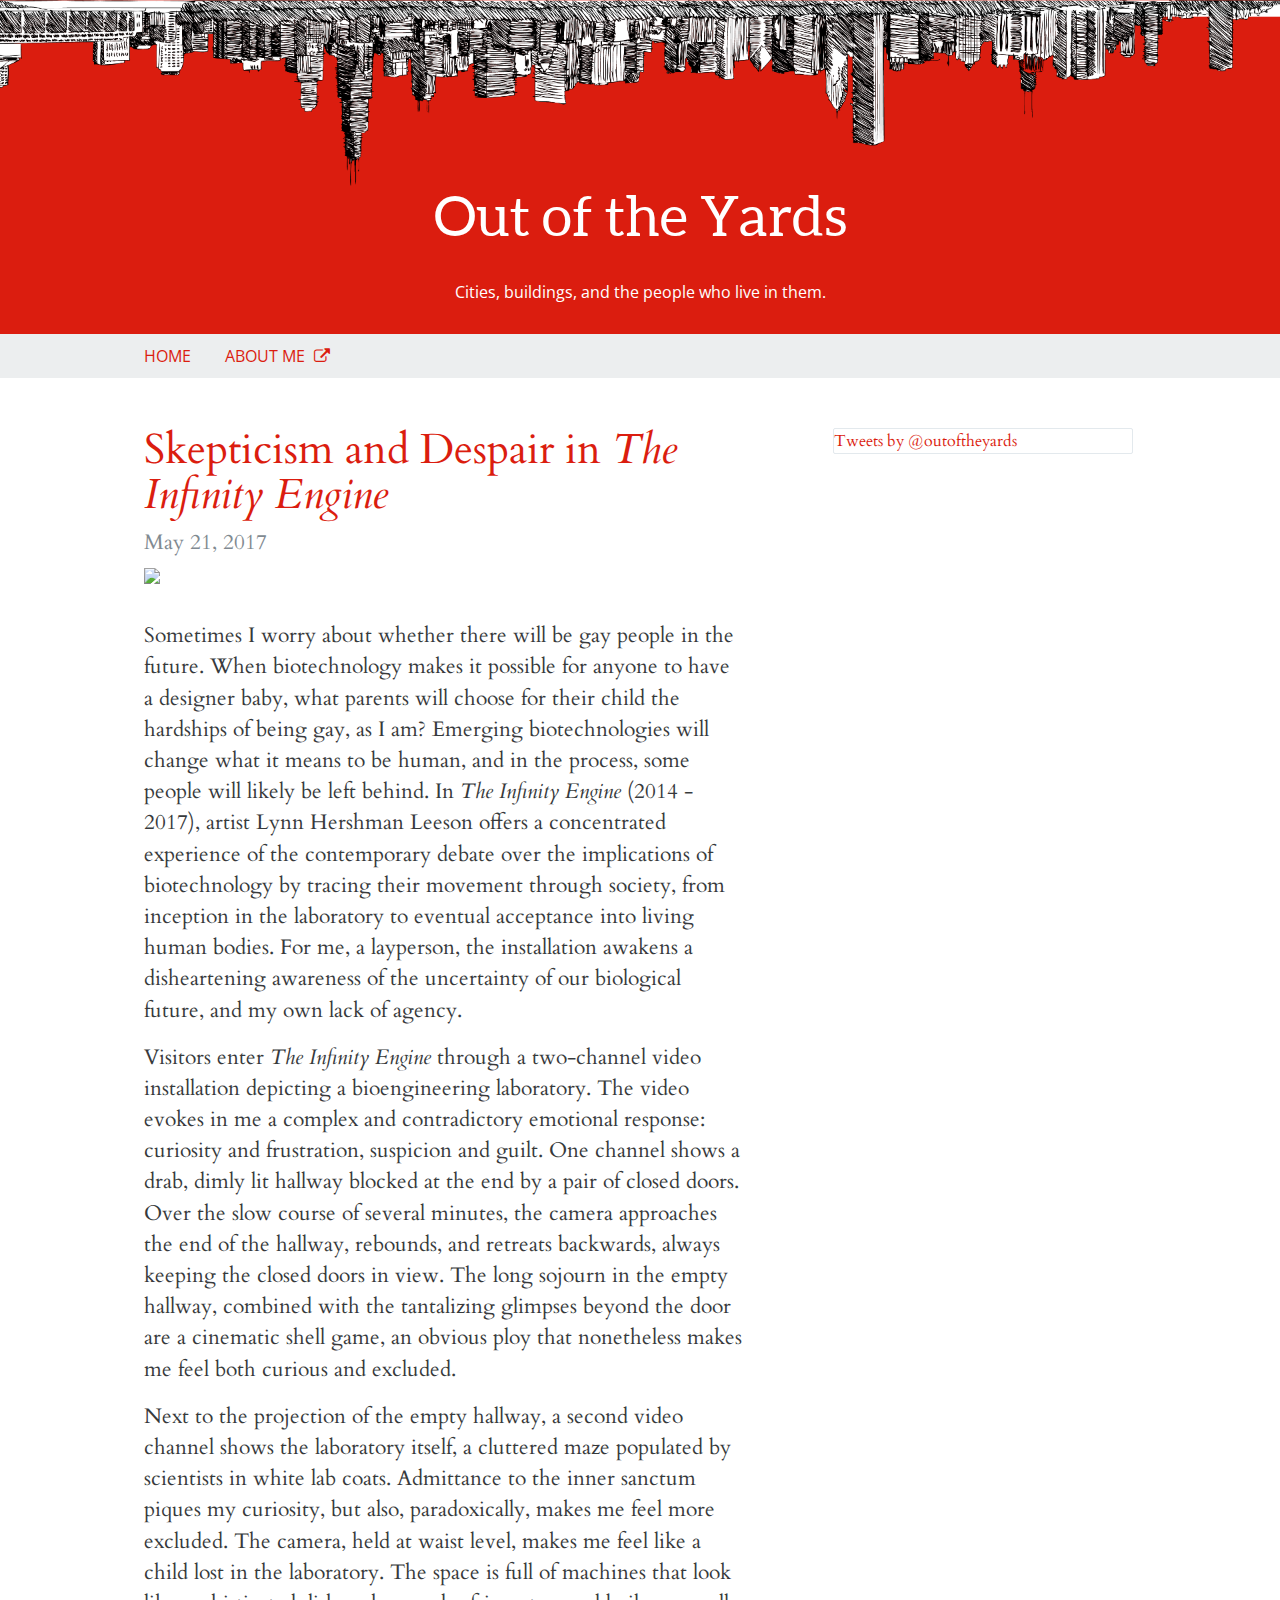
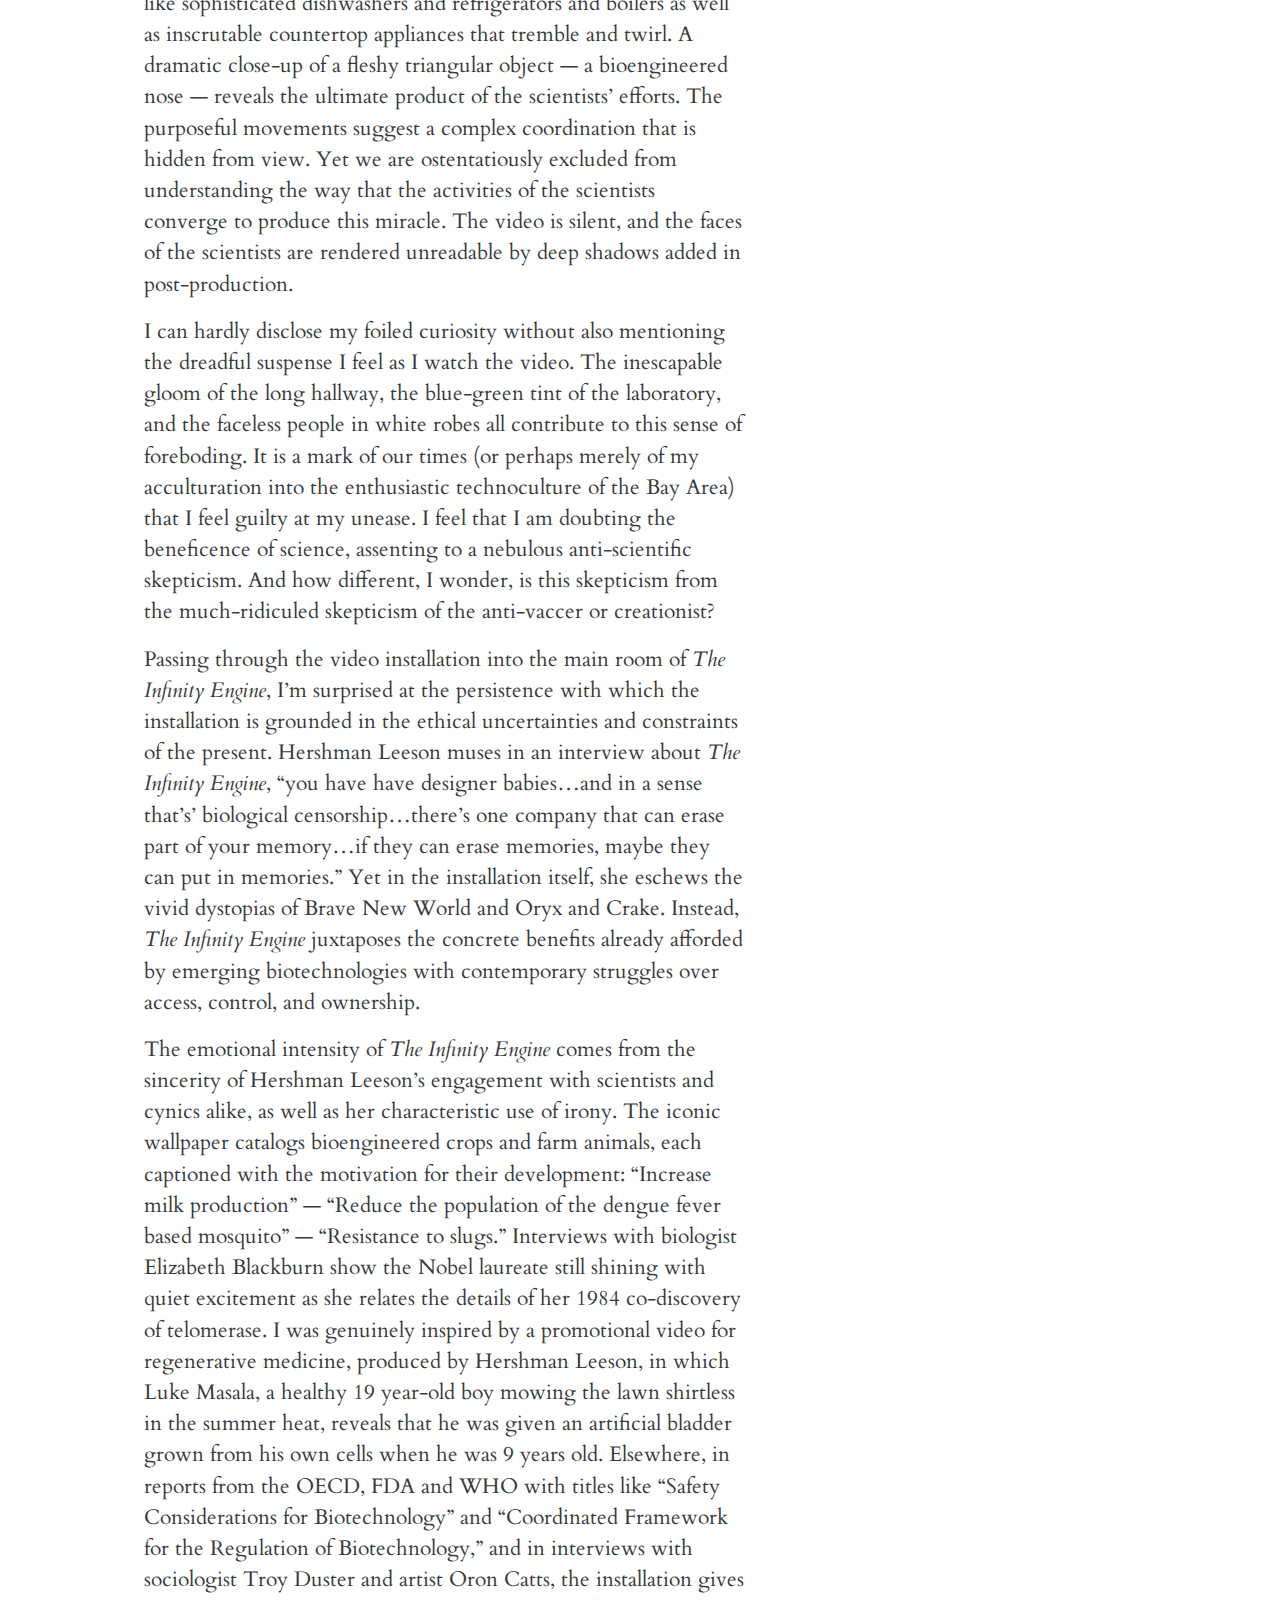
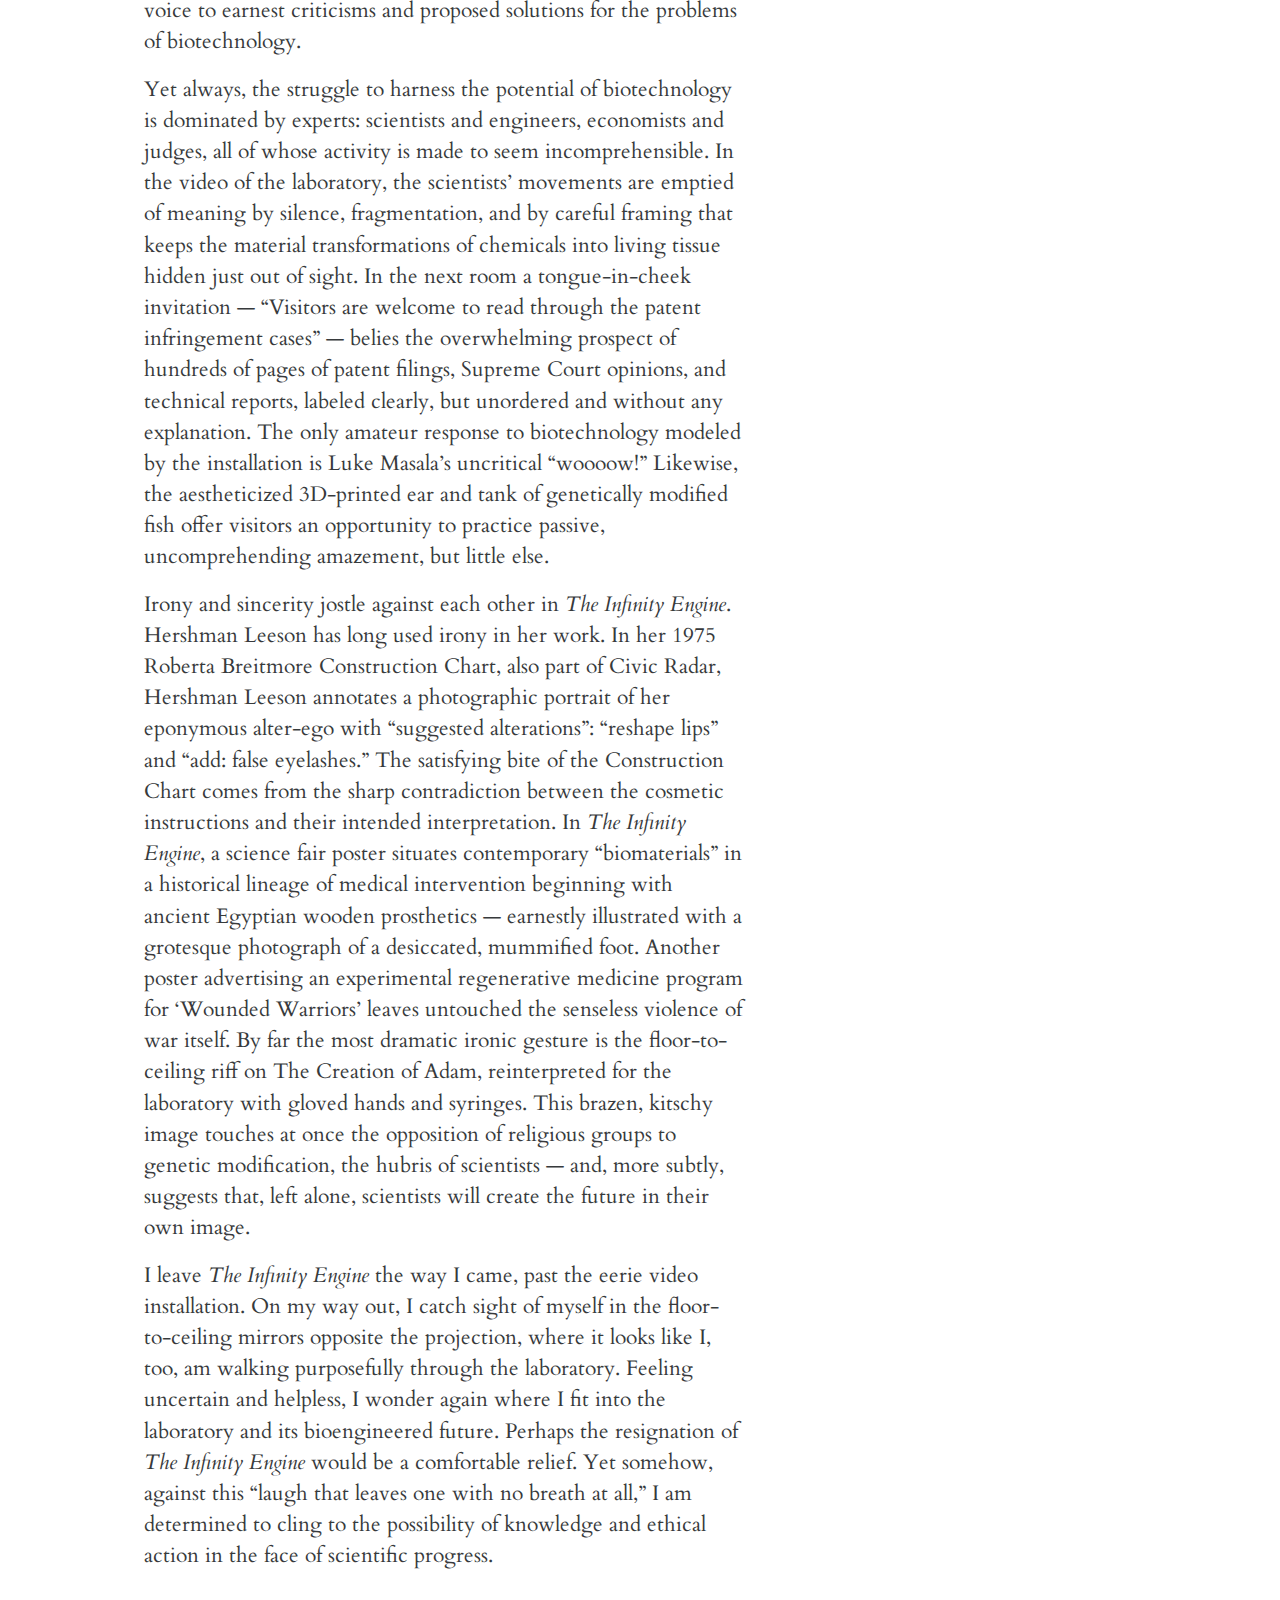
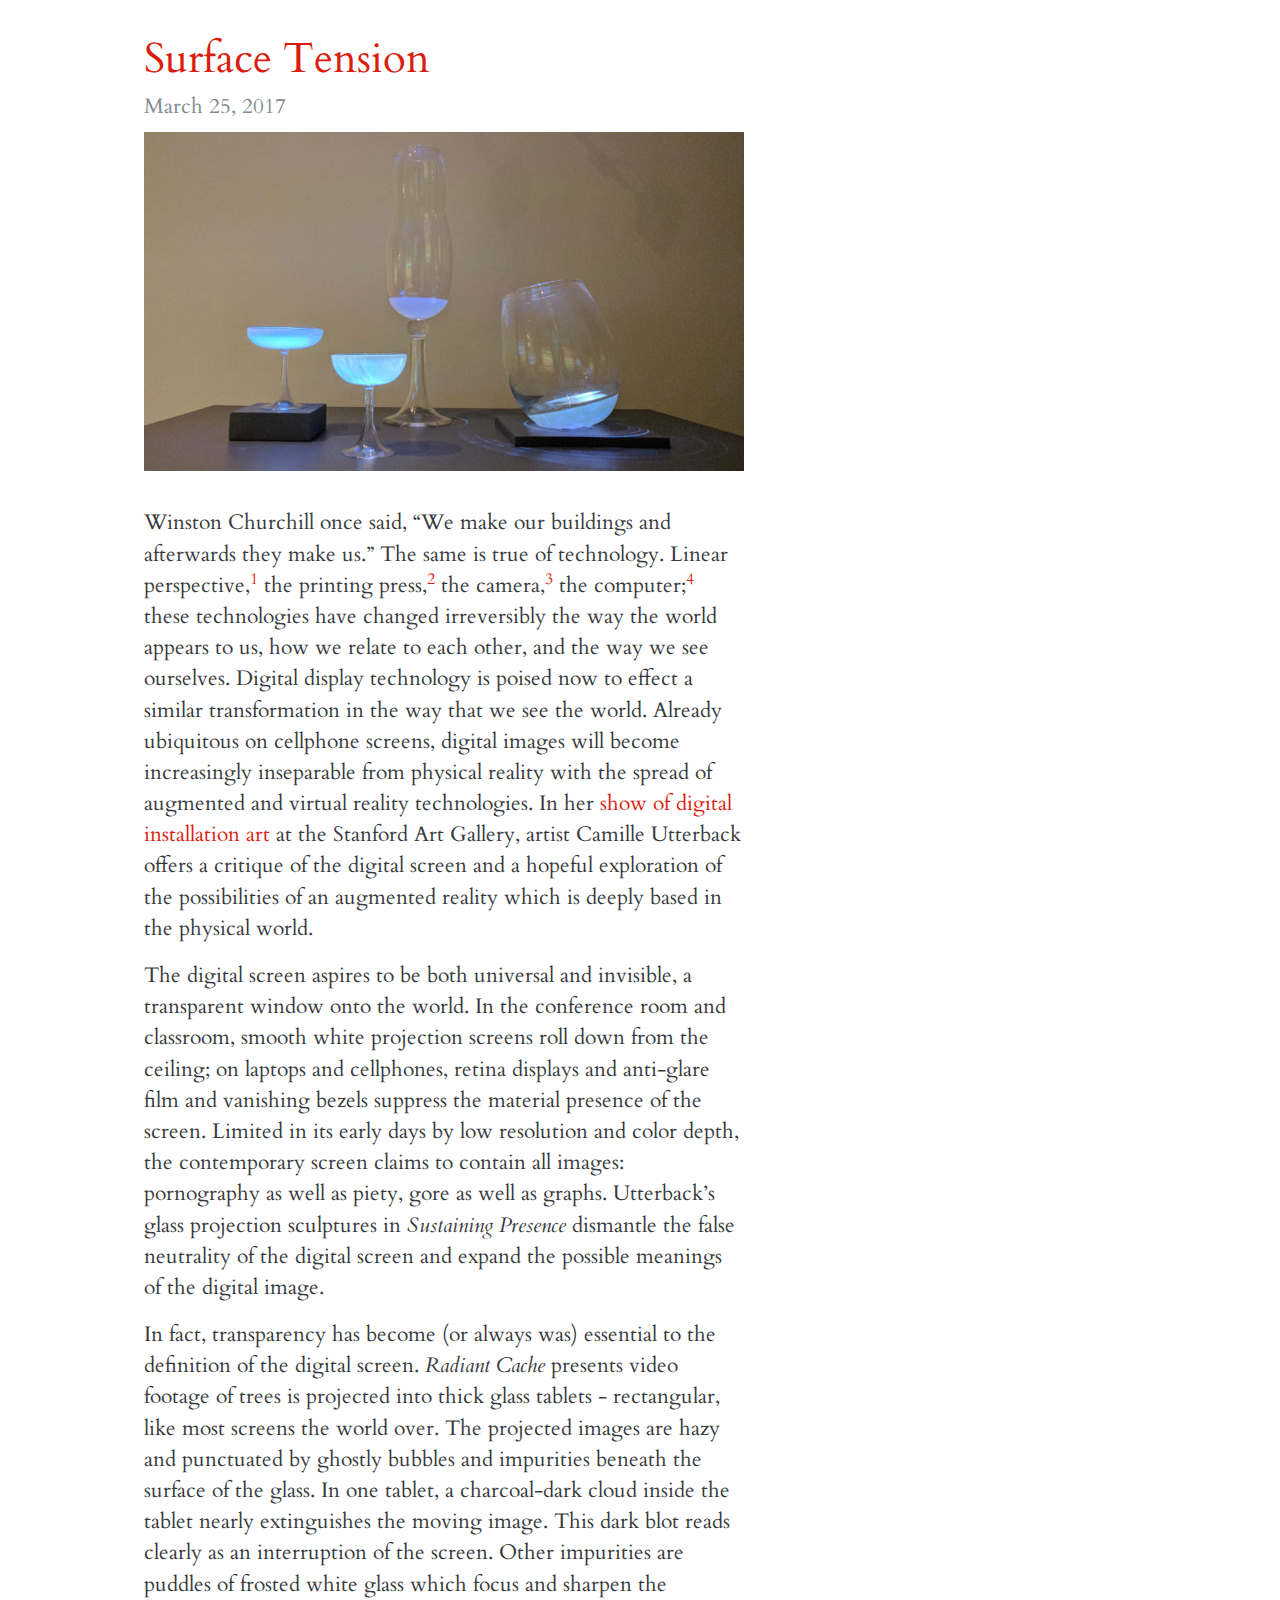
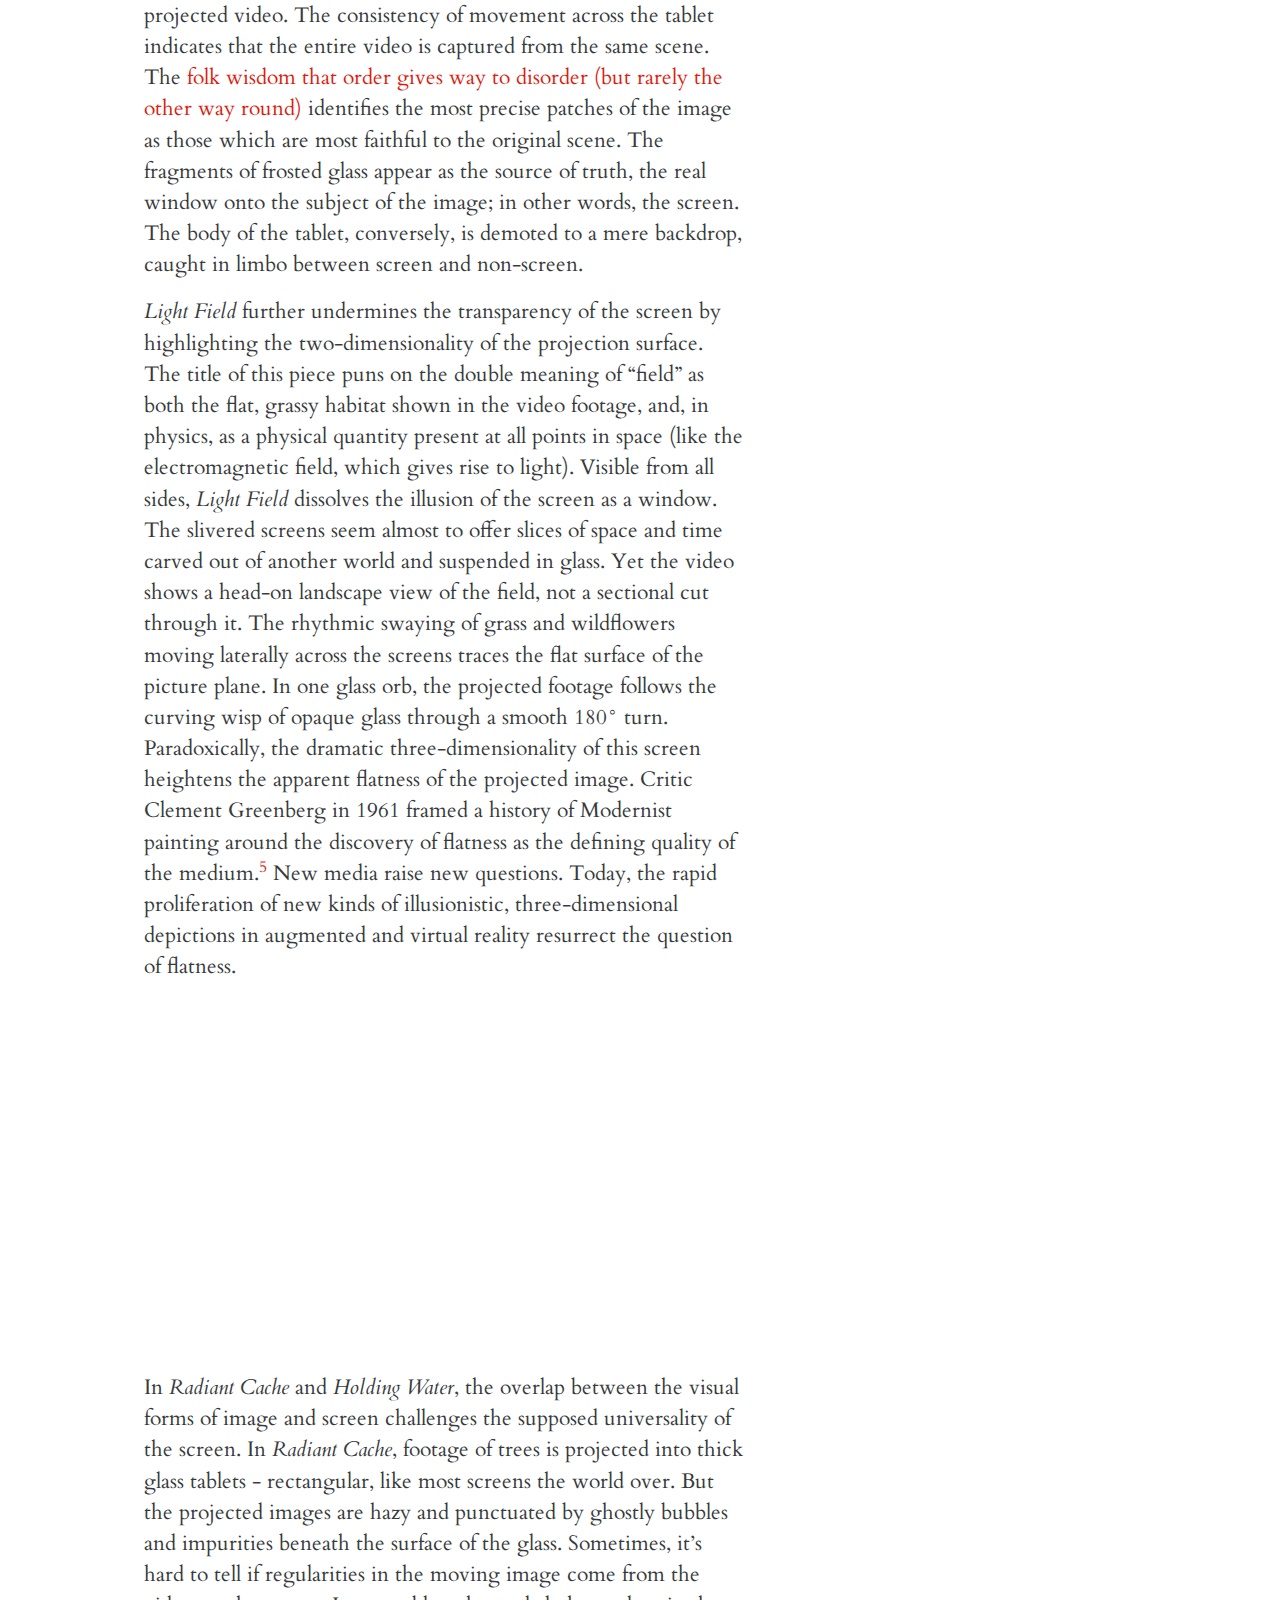
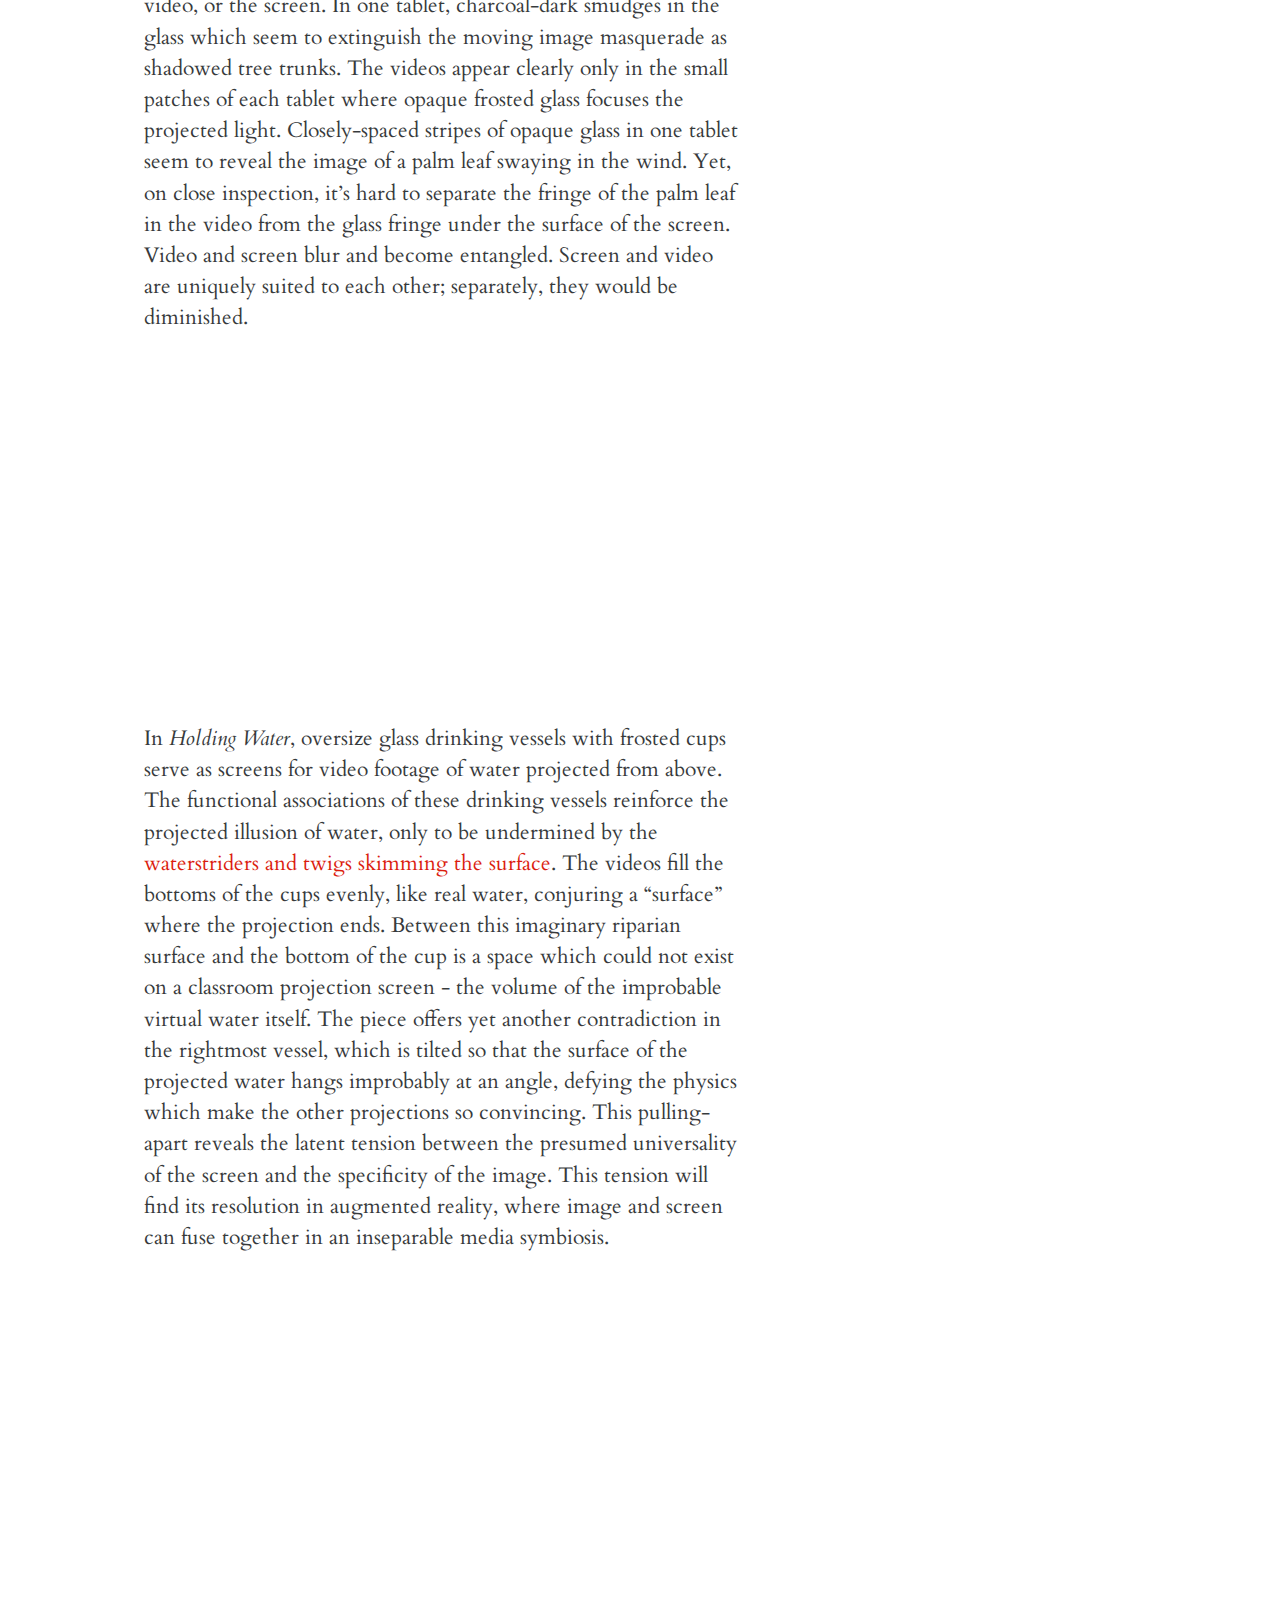
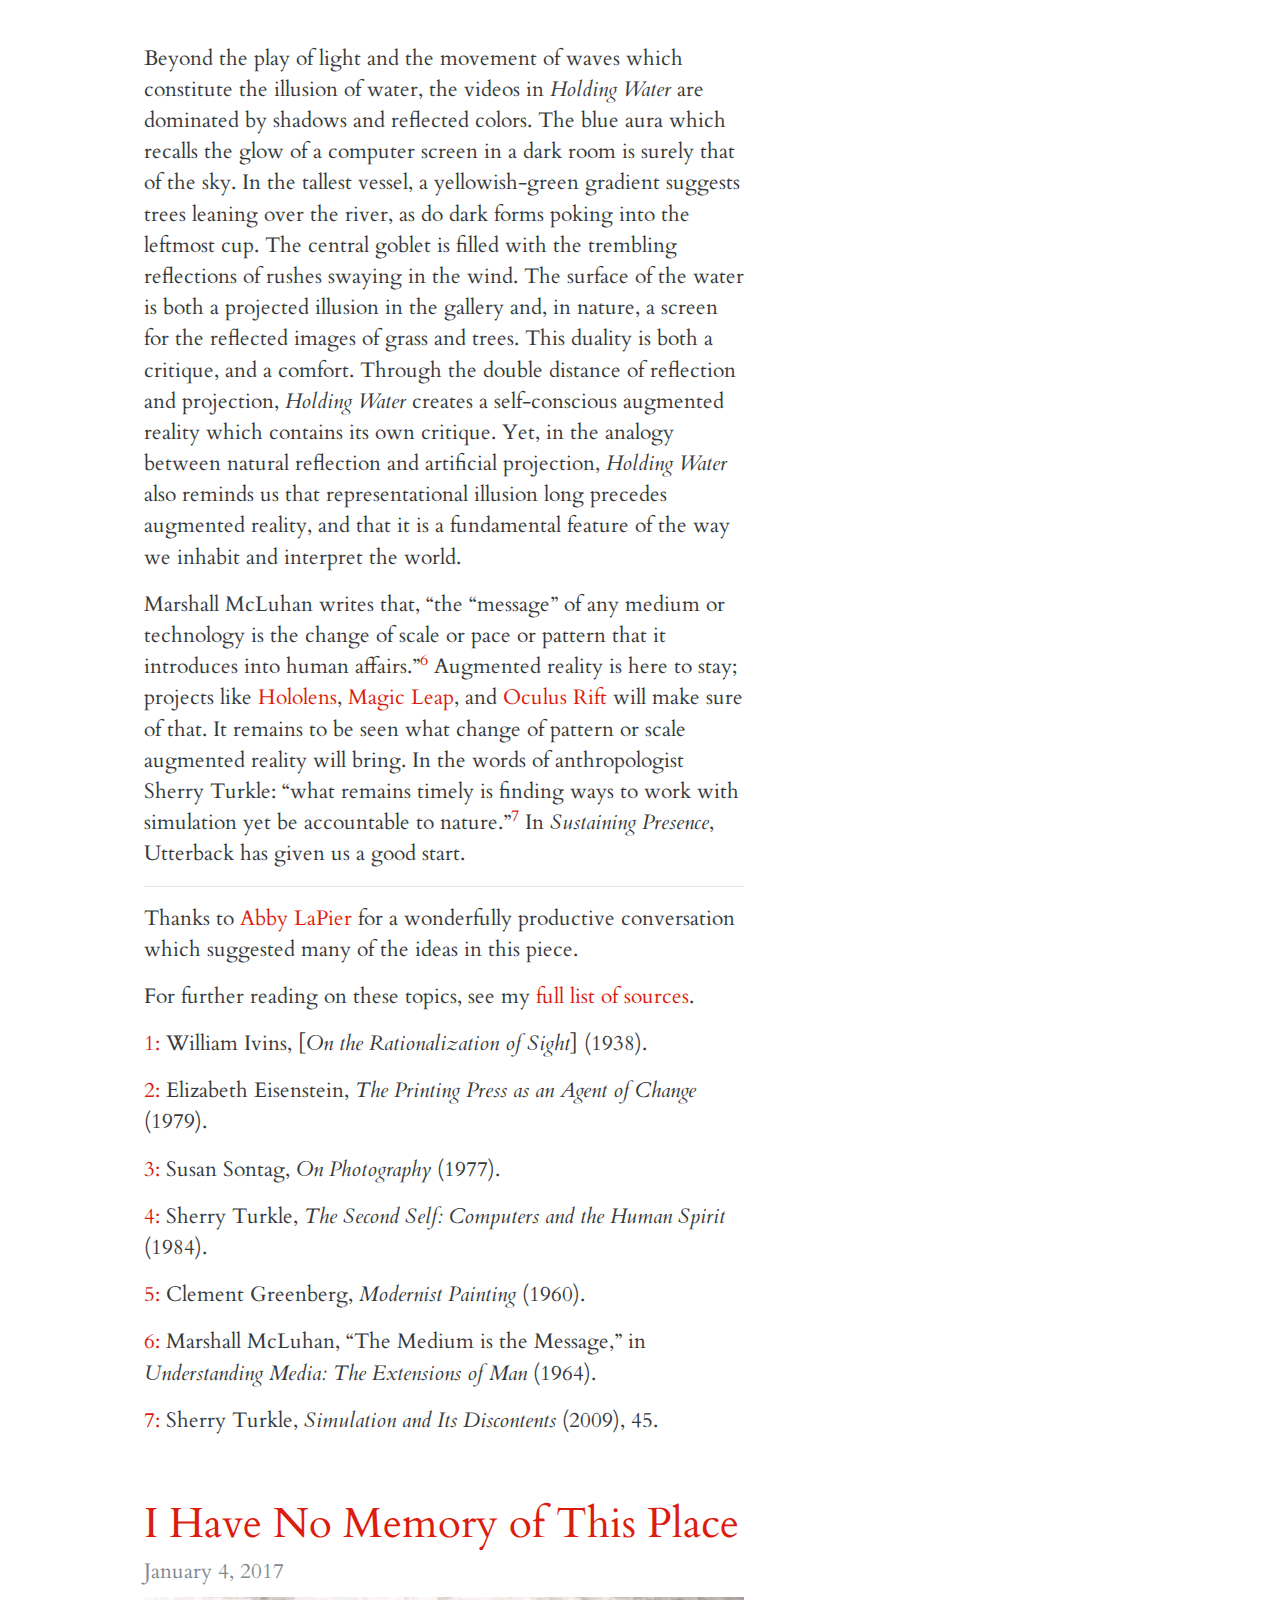
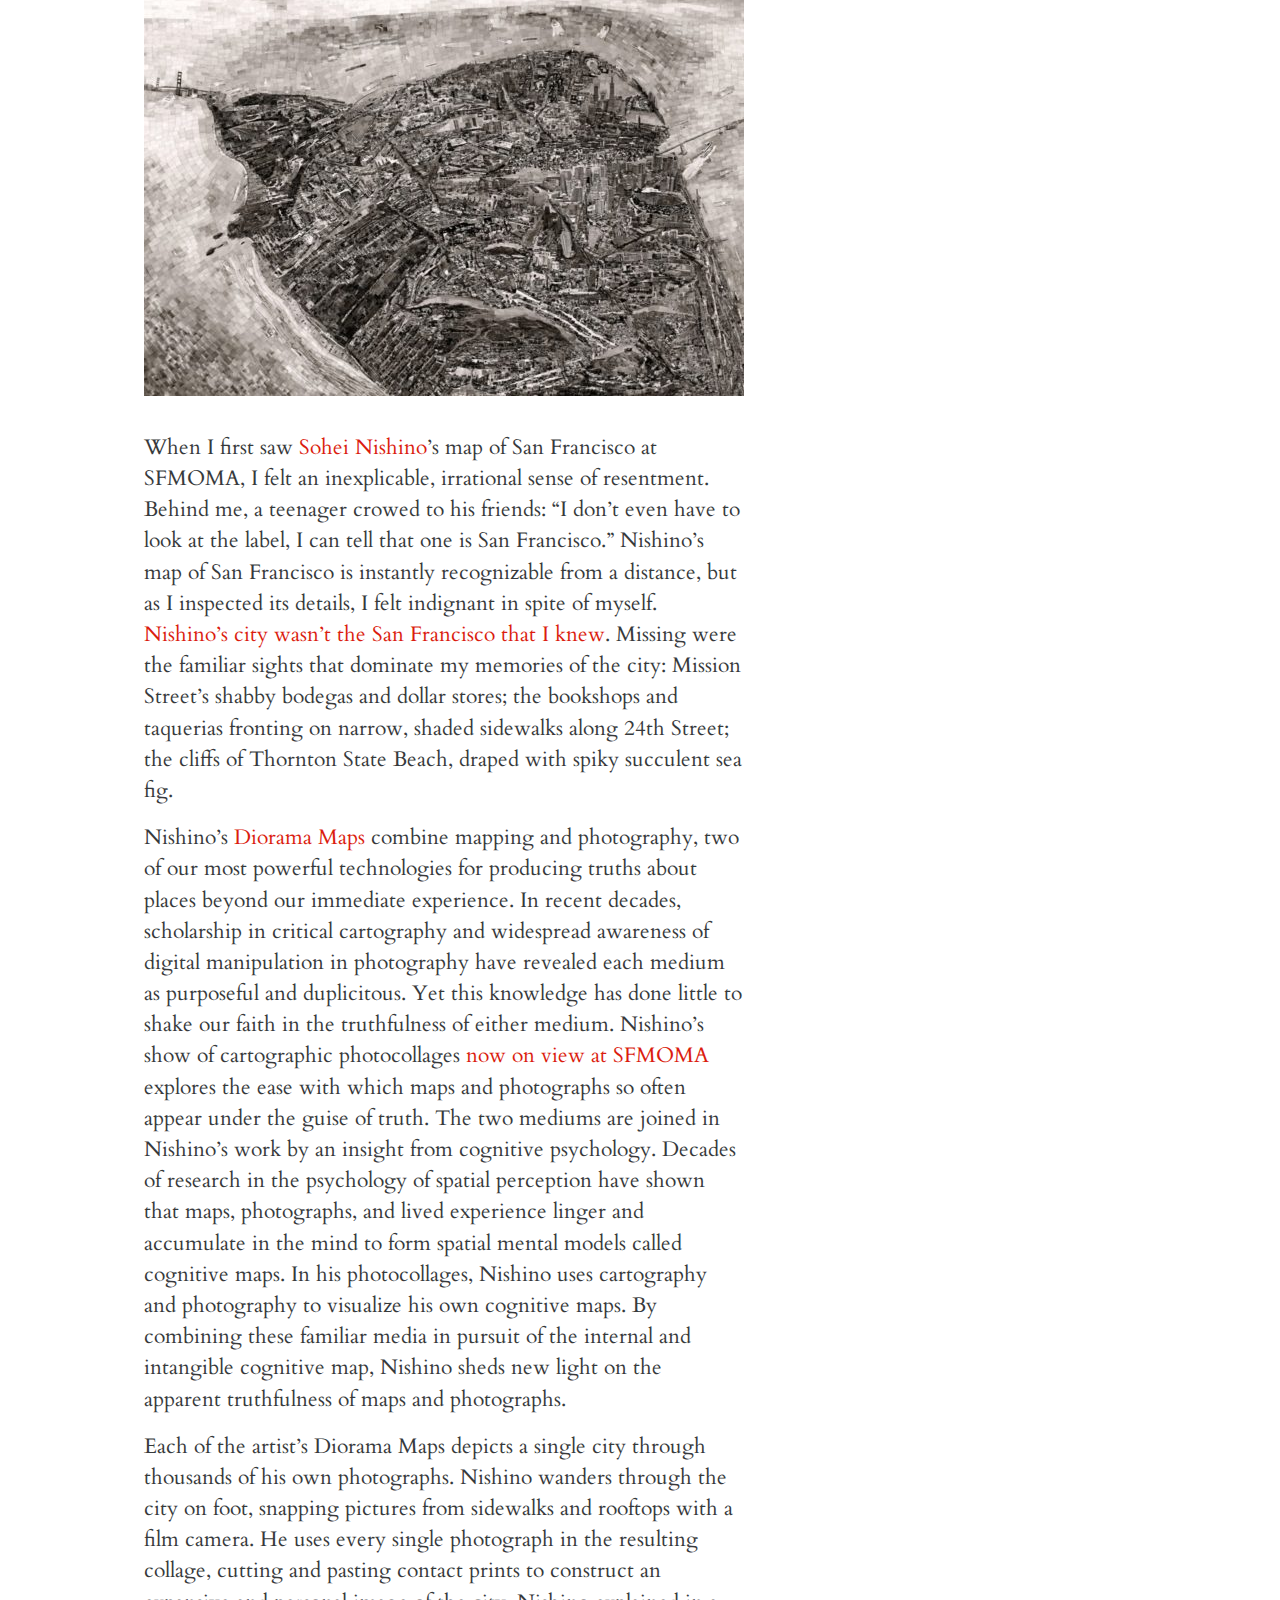
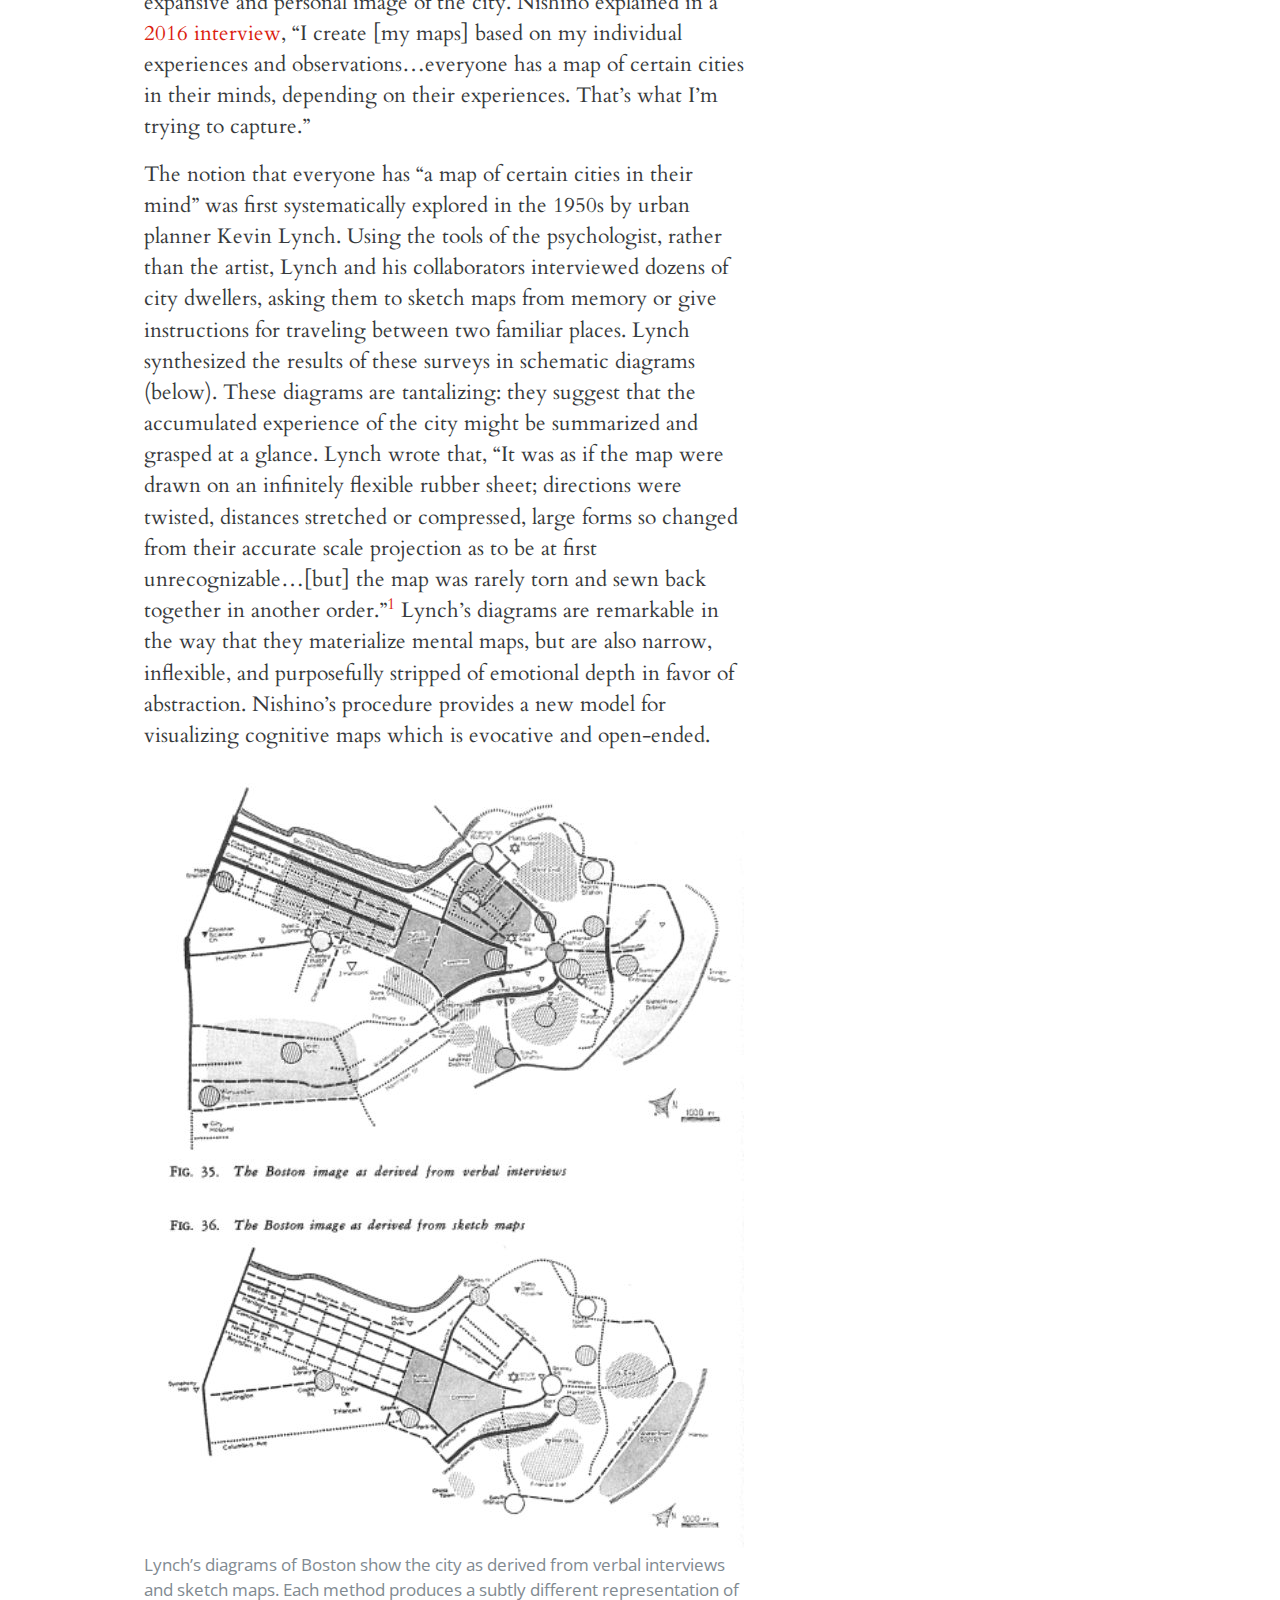
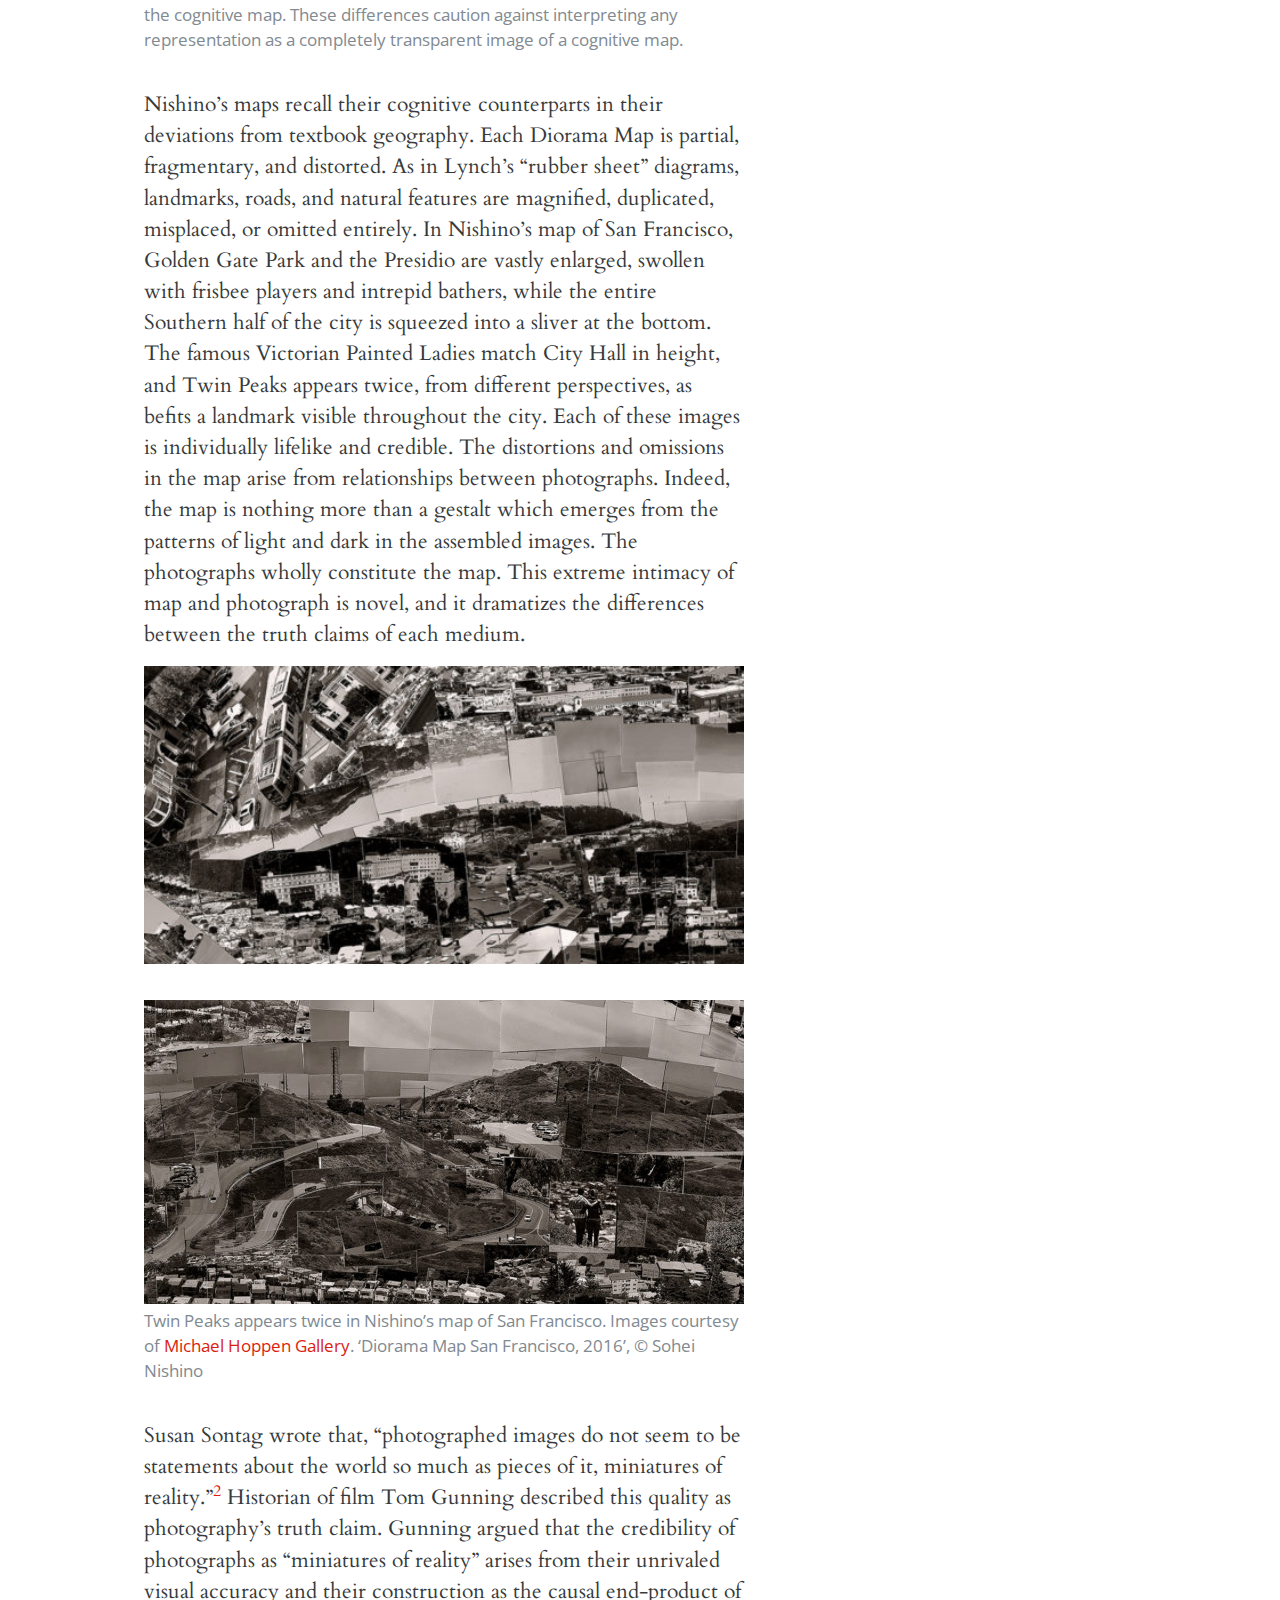
==== commit ce7d824d: "Generate website on 05-21-2017 at 10:58:22." ====
--- a/index.html
+++ b/index.html
@@ -46,6 +46,22 @@
         <main>
             <div class="content">
     <article>
+    <h1 class="title"><a href="./posts/infinity-engine/index.html">Skepticism and Despair in <i>The Infinity Engine</i></a></h1>
+    <time class="date-published">May 21, 2017</time>
+    <figure><img src="./posts/infinity-engine/./images/pipetting.png" /></figure>
+    <p>Sometimes I worry about whether there will be gay people in the future. When biotechnology makes it possible for anyone to have a designer baby, what parents will choose for their child the hardships of being gay, as I am? Emerging biotechnologies will change what it means to be human, and in the process, some people will likely be left behind. In <em>The Infinity Engine</em> (2014 - 2017), artist Lynn Hershman Leeson offers a concentrated experience of the contemporary debate over the implications of biotechnology by tracing their movement through society, from inception in the laboratory to eventual acceptance into living human bodies. For me, a layperson, the installation awakens a disheartening awareness of the uncertainty of our biological future, and my own lack of agency.</p>
+<p>Visitors enter <em>The Infinity Engine</em> through a two-channel video installation depicting a bioengineering laboratory. The video evokes in me a complex and contradictory emotional response: curiosity and frustration, suspicion and guilt. One channel shows a drab, dimly lit hallway blocked at the end by a pair of closed doors. Over the slow course of several minutes, the camera approaches the end of the hallway, rebounds, and retreats backwards, always keeping the closed doors in view. The long sojourn in the empty hallway, combined with the tantalizing glimpses beyond the door are a cinematic shell game, an obvious ploy that nonetheless makes me feel both curious and excluded.</p>
+<p>Next to the projection of the empty hallway, a second video channel shows the laboratory itself, a cluttered maze populated by scientists in white lab coats. Admittance to the inner sanctum piques my curiosity, but also, paradoxically, makes me feel more excluded. The camera, held at waist level, makes me feel like a child lost in the laboratory. The space is full of machines that look like sophisticated dishwashers and refrigerators and boilers as well as inscrutable countertop appliances that tremble and twirl. A dramatic close-up of a fleshy triangular object — a bioengineered nose — reveals the ultimate product of the scientists’ efforts. The purposeful movements suggest a complex coordination that is hidden from view. Yet we are ostentatiously excluded from understanding the way that the activities of the scientists converge to produce this miracle. The video is silent, and the faces of the scientists are rendered unreadable by deep shadows added in post-production.</p>
+<p>I can hardly disclose my foiled curiosity without also mentioning the dreadful suspense I feel as I watch the video. The inescapable gloom of the long hallway, the blue-green tint of the laboratory, and the faceless people in white robes all contribute to this sense of foreboding. It is a mark of our times (or perhaps merely of my acculturation into the enthusiastic technoculture of the Bay Area) that I feel guilty at my unease. I feel that I am doubting the beneficence of science, assenting to a nebulous anti-scientific skepticism. And how different, I wonder, is this skepticism from the much-ridiculed skepticism of the anti-vaccer or creationist?</p>
+<p>Passing through the video installation into the main room of <em>The Infinity Engine</em>, I’m surprised at the persistence with which the installation is grounded in the ethical uncertainties and constraints of the present. Hershman Leeson muses in an interview about <em>The Infinity Engine</em>, “you have have designer babies…and in a sense that’s’ biological censorship…there’s one company that can erase part of your memory…if they can erase memories, maybe they can put in memories.” Yet in the installation itself, she eschews the vivid dystopias of Brave New World and Oryx and Crake. Instead, <em>The Infinity Engine</em> juxtaposes the concrete benefits already afforded by emerging biotechnologies with contemporary struggles over access, control, and ownership.</p>
+<p>The emotional intensity of <em>The Infinity Engine</em> comes from the sincerity of Hershman Leeson’s engagement with scientists and cynics alike, as well as her characteristic use of irony. The iconic wallpaper catalogs bioengineered crops and farm animals, each captioned with the motivation for their development: “Increase milk production” — “Reduce the population of the dengue fever based mosquito” — “Resistance to slugs.” Interviews with biologist Elizabeth Blackburn show the Nobel laureate still shining with quiet excitement as she relates the details of her 1984 co-discovery of telomerase. I was genuinely inspired by a promotional video for regenerative medicine, produced by Hershman Leeson, in which Luke Masala, a healthy 19 year-old boy mowing the lawn shirtless in the summer heat, reveals that he was given an artificial bladder grown from his own cells when he was 9 years old. Elsewhere, in reports from the OECD, FDA and WHO with titles like “Safety Considerations for Biotechnology” and “Coordinated Framework for the Regulation of Biotechnology,” and in interviews with sociologist Troy Duster and artist Oron Catts, the installation gives voice to earnest criticisms and proposed solutions for the problems of biotechnology.</p>
+<p>Yet always, the struggle to harness the potential of biotechnology is dominated by experts: scientists and engineers, economists and judges, all of whose activity is made to seem incomprehensible. In the video of the laboratory, the scientists’ movements are emptied of meaning by silence, fragmentation, and by careful framing that keeps the material transformations of chemicals into living tissue hidden just out of sight. In the next room a tongue-in-cheek invitation — “Visitors are welcome to read through the patent infringement cases” — belies the overwhelming prospect of hundreds of pages of patent filings, Supreme Court opinions, and technical reports, labeled clearly, but unordered and without any explanation. The only amateur response to biotechnology modeled by the installation is Luke Masala’s uncritical “woooow!” Likewise, the aestheticized 3D-printed ear and tank of genetically modified fish offer visitors an opportunity to practice passive, uncomprehending amazement, but little else.</p>
+<p>Irony and sincerity jostle against each other in <em>The Infinity Engine</em>. Hershman Leeson has long used irony in her work. In her 1975 Roberta Breitmore Construction Chart, also part of Civic Radar, Hershman Leeson annotates a photographic portrait of her eponymous alter-ego with “suggested alterations”: “reshape lips” and “add: false eyelashes.” The satisfying bite of the Construction Chart comes from the sharp contradiction between the cosmetic instructions and their intended interpretation. In <em>The Infinity Engine</em>, a science fair poster situates contemporary “biomaterials” in a historical lineage of medical intervention beginning with ancient Egyptian wooden prosthetics — earnestly illustrated with a grotesque photograph of a desiccated, mummified foot. Another poster advertising an experimental regenerative medicine program for ‘Wounded Warriors’ leaves untouched the senseless violence of war itself. By far the most dramatic ironic gesture is the floor-to-ceiling riff on The Creation of Adam, reinterpreted for the laboratory with gloved hands and syringes. This brazen, kitschy image touches at once the opposition of religious groups to genetic modification, the hubris of scientists — and, more subtly, suggests that, left alone, scientists will create the future in their own image.</p>
+<p>I leave <em>The Infinity Engine</em> the way I came, past the eerie video installation. On my way out, I catch sight of myself in the floor-to-ceiling mirrors opposite the projection, where it looks like I, too, am walking purposefully through the laboratory. Feeling uncertain and helpless, I wonder again where I fit into the laboratory and its bioengineered future. Perhaps the resignation of <em>The Infinity Engine</em> would be a comfortable relief. Yet somehow, against this “laugh that leaves one with no breath at all,” I am determined to cling to the possibility of knowledge and ethical action in the face of scientific progress.</p>
+</article>
+
+
+    <article>
     <h1 class="title"><a href="./posts/camille-utterback-sustaining-presence/index.html">Surface Tension</a></h1>
     <time class="date-published">March 25, 2017</time>
     <figure><img src="./posts/camille-utterback-sustaining-presence/./images/holding-water.jpg" /></figure>
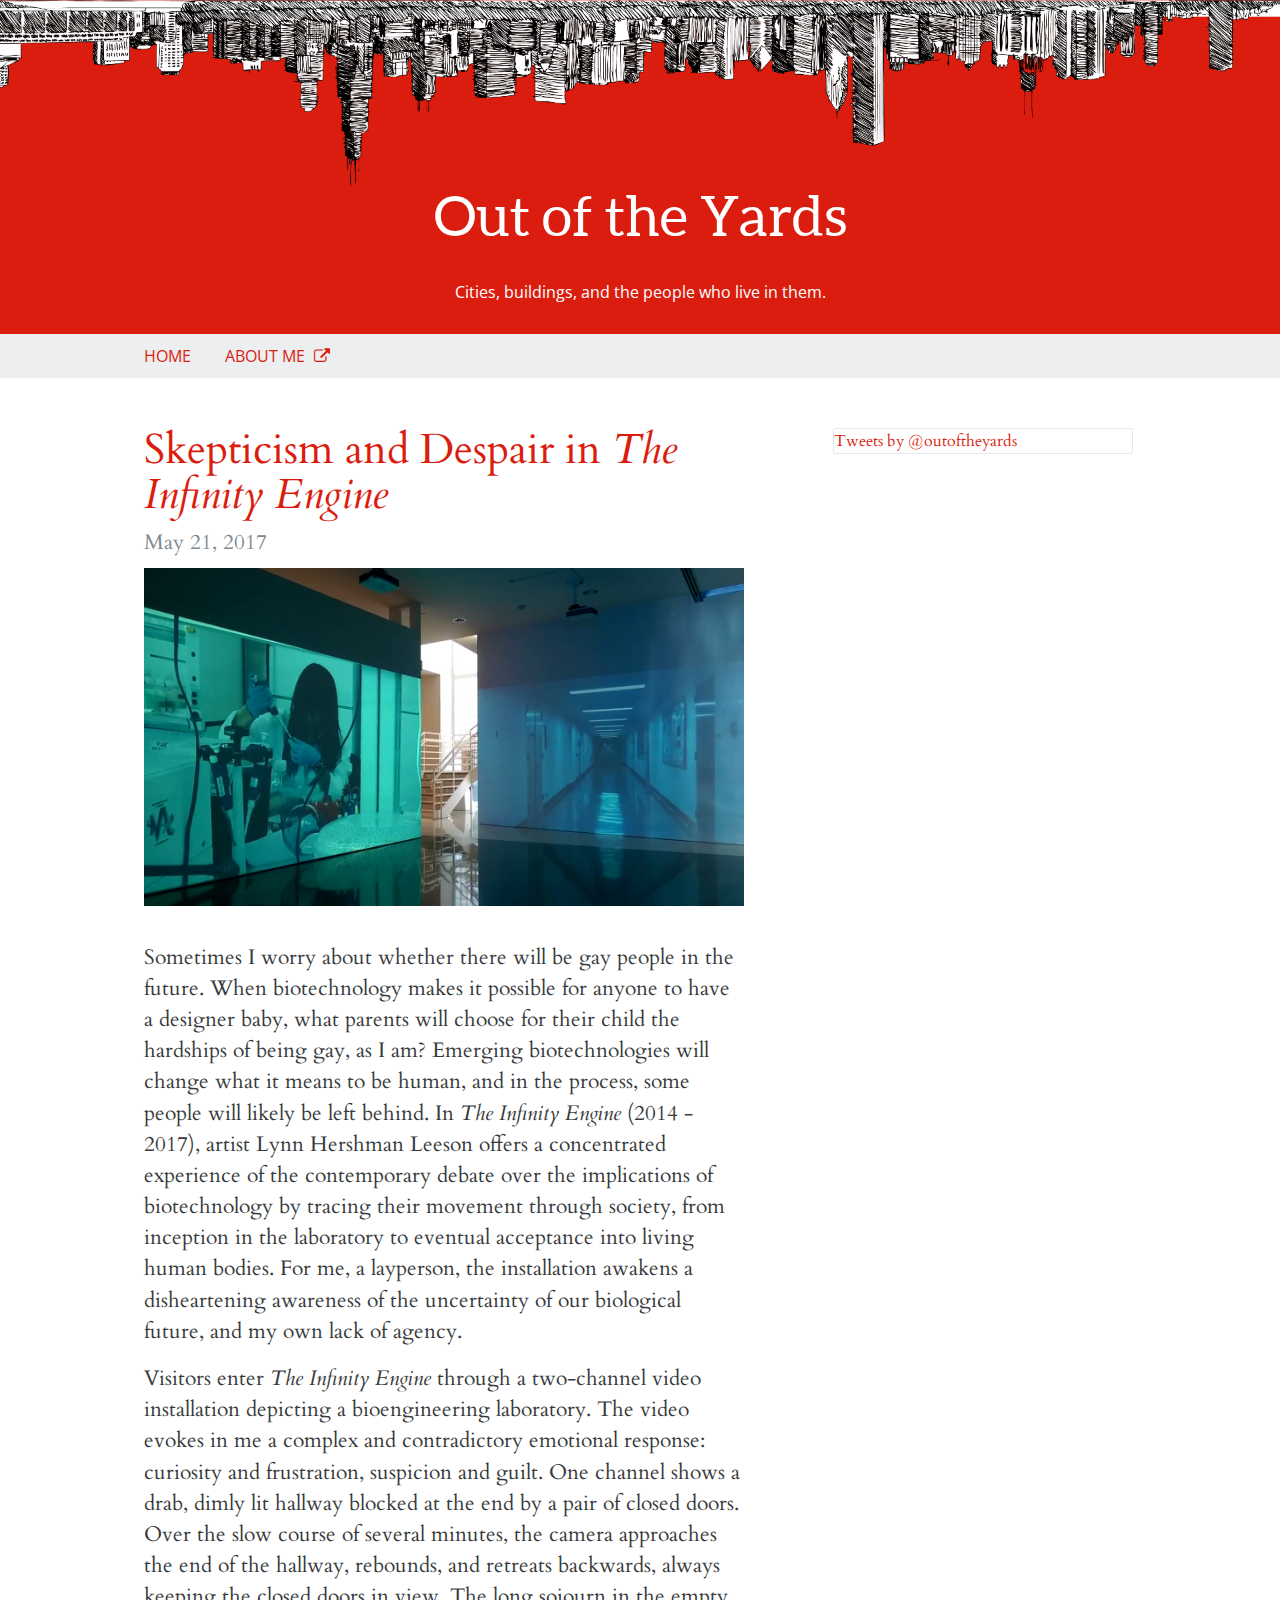
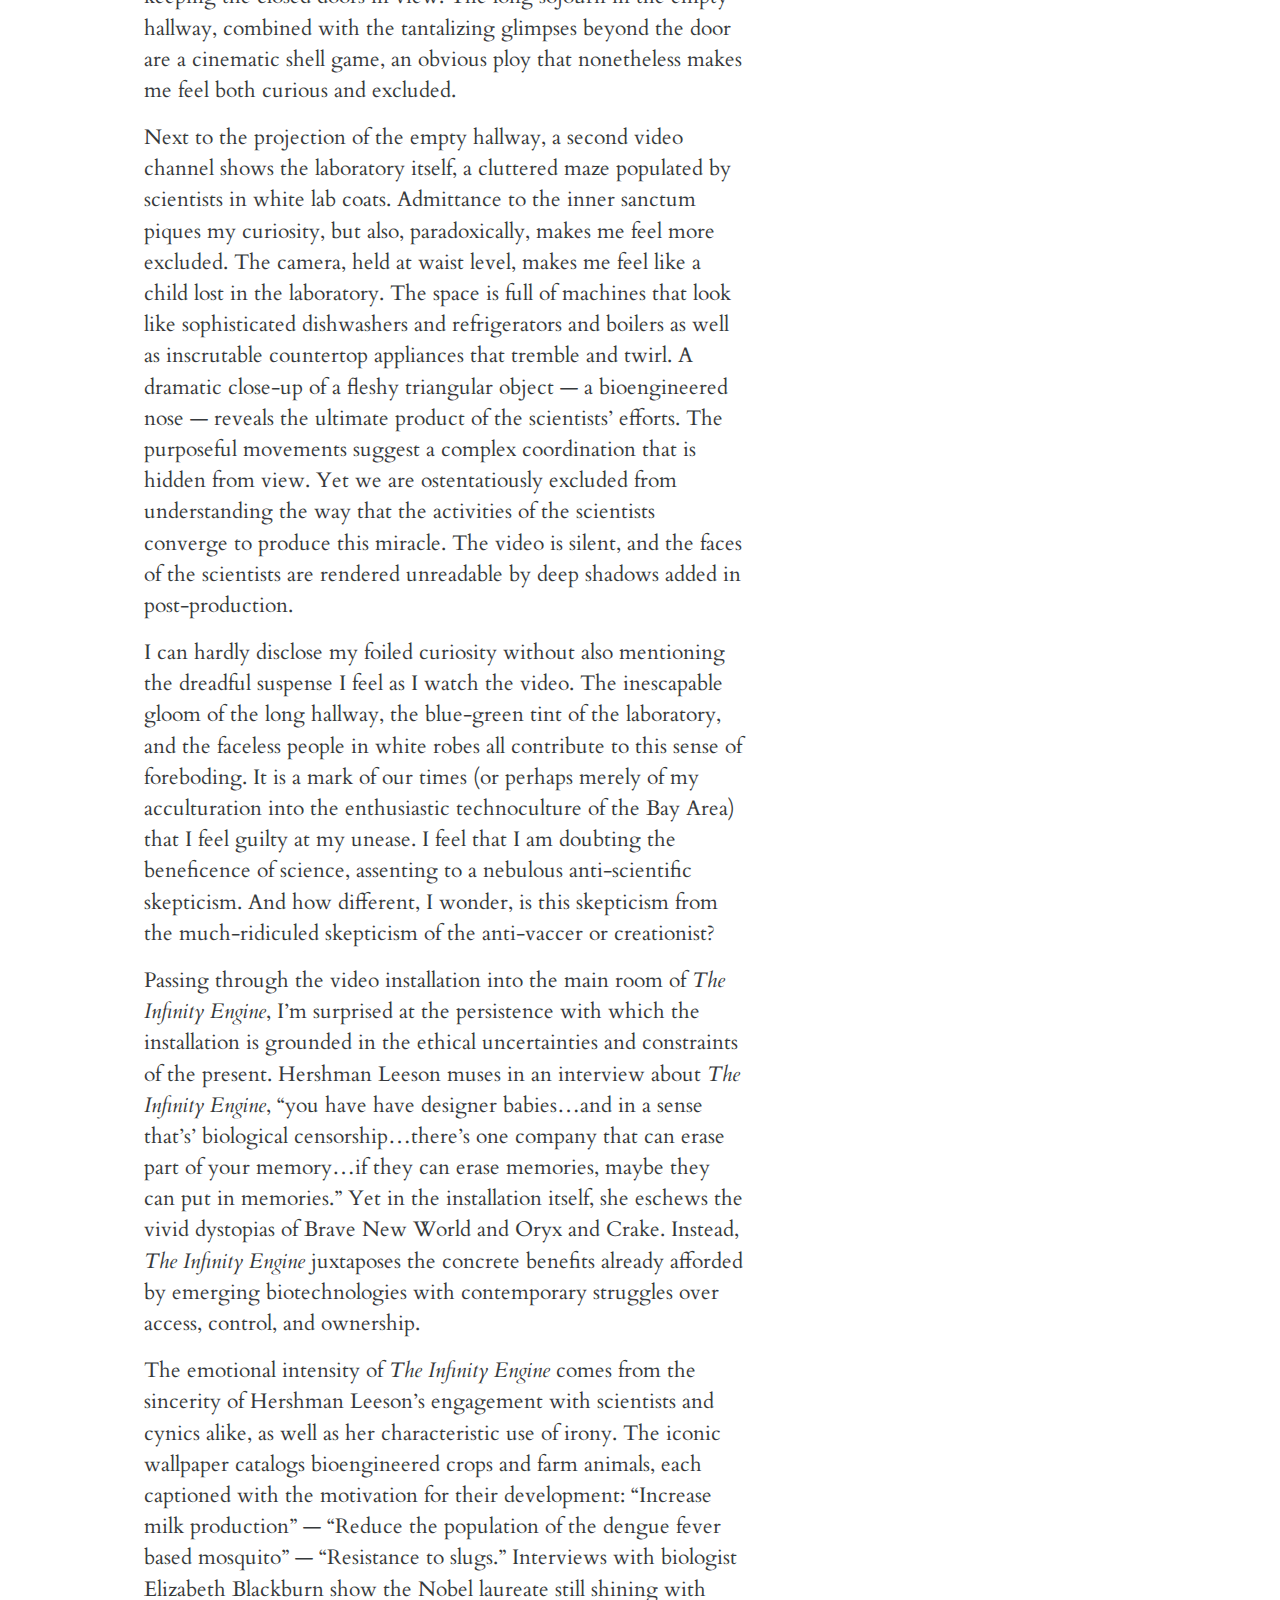
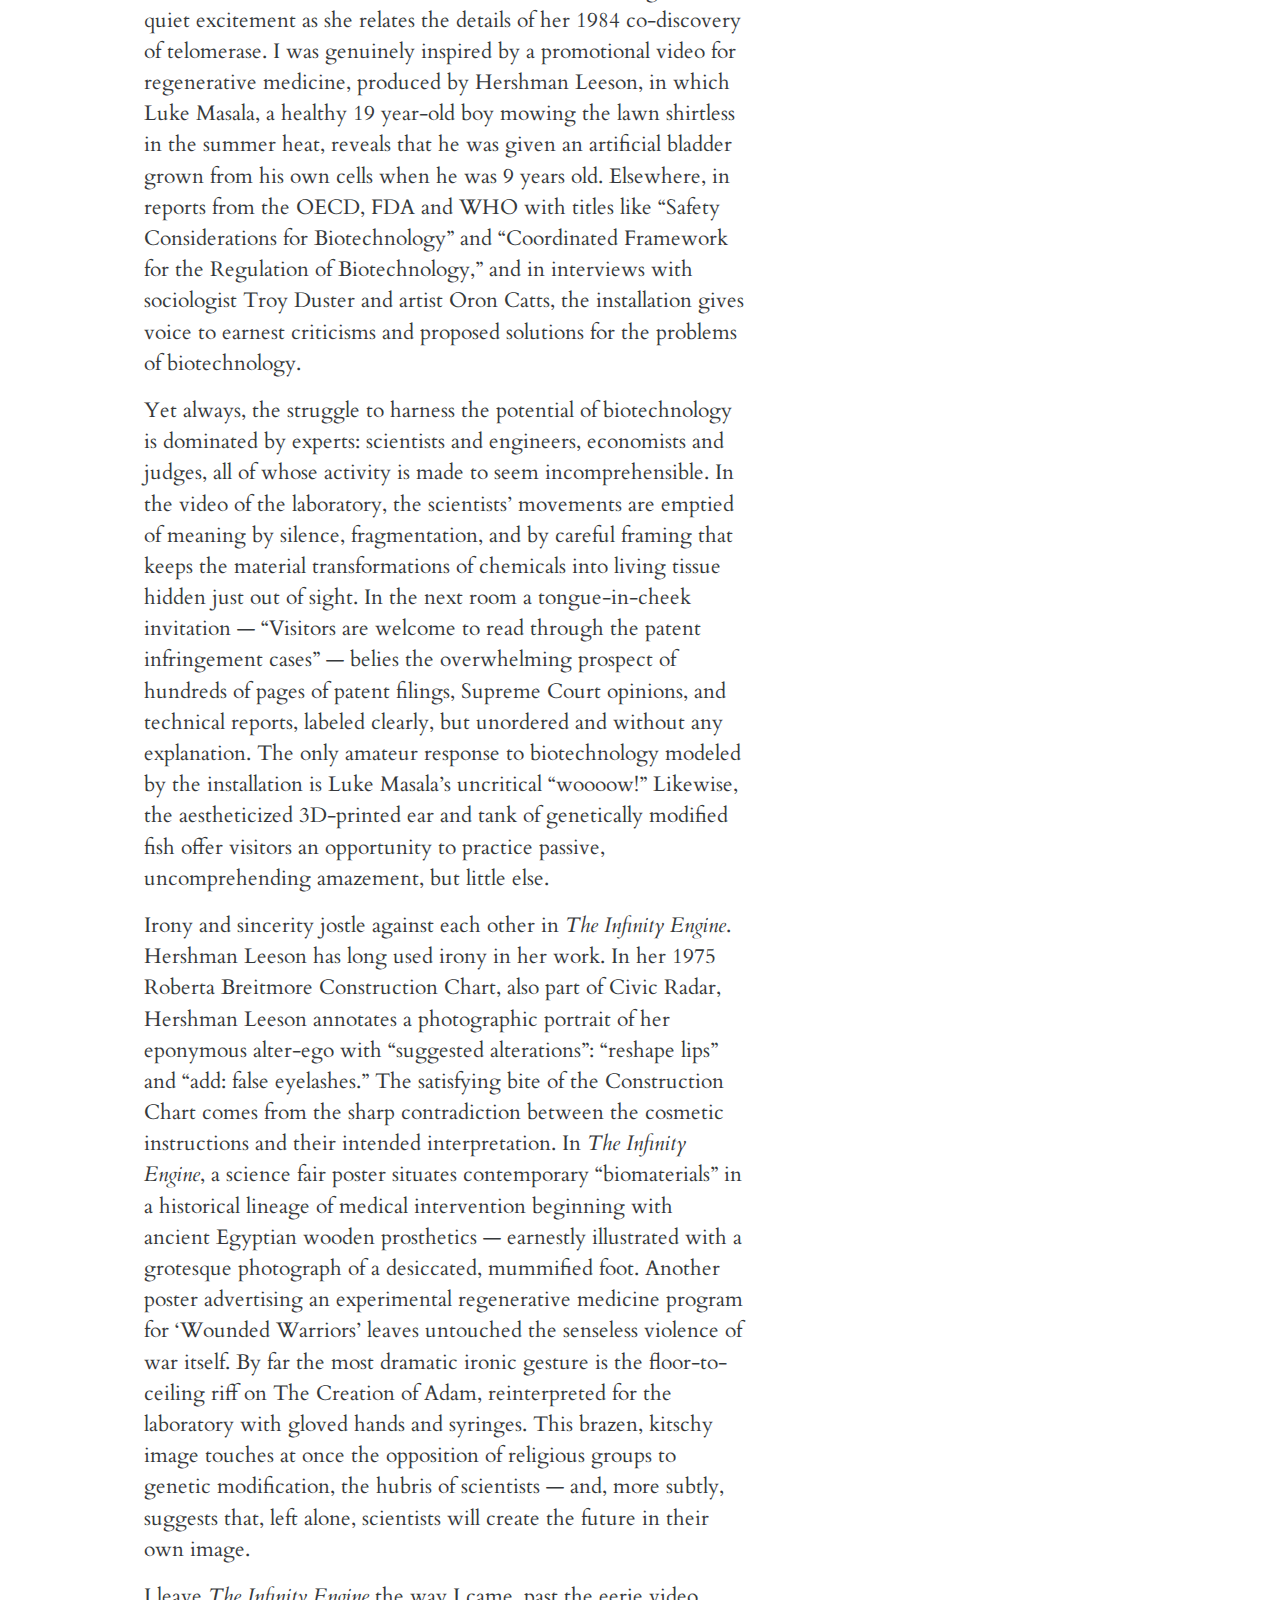
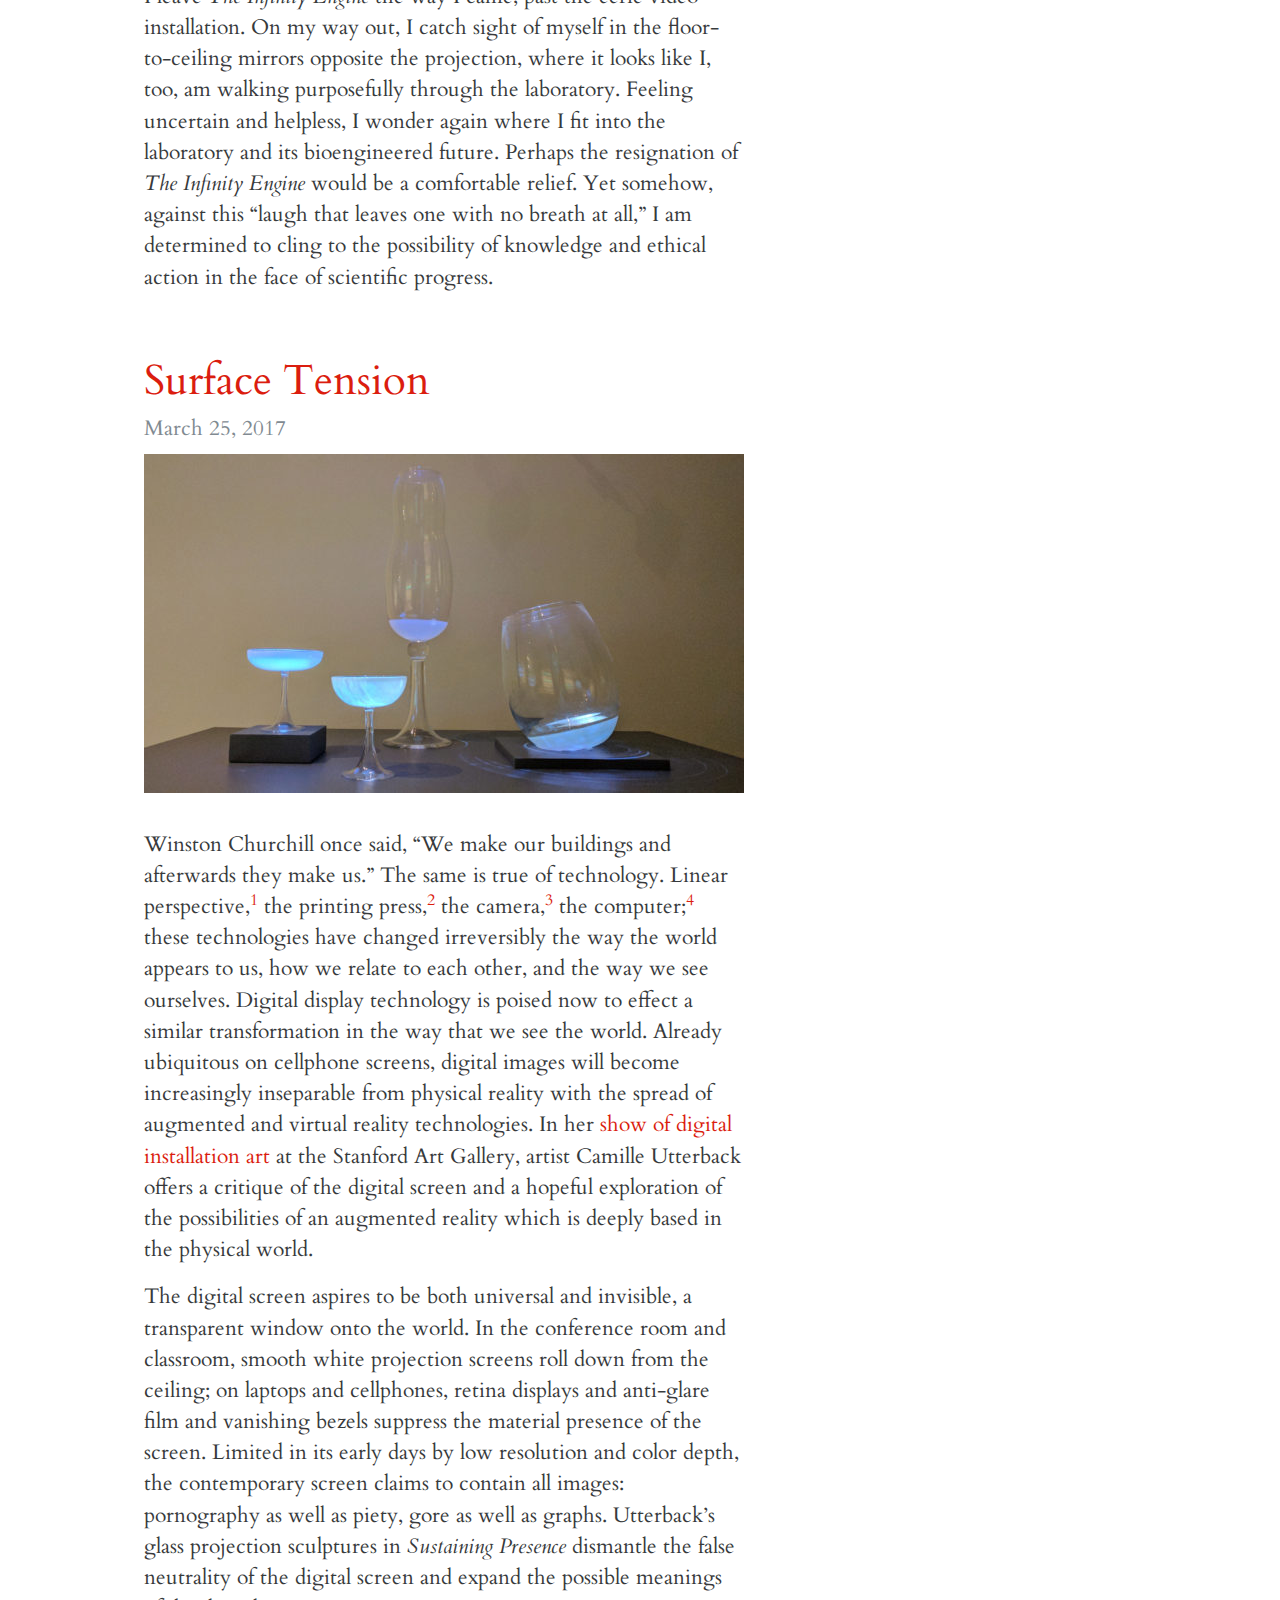
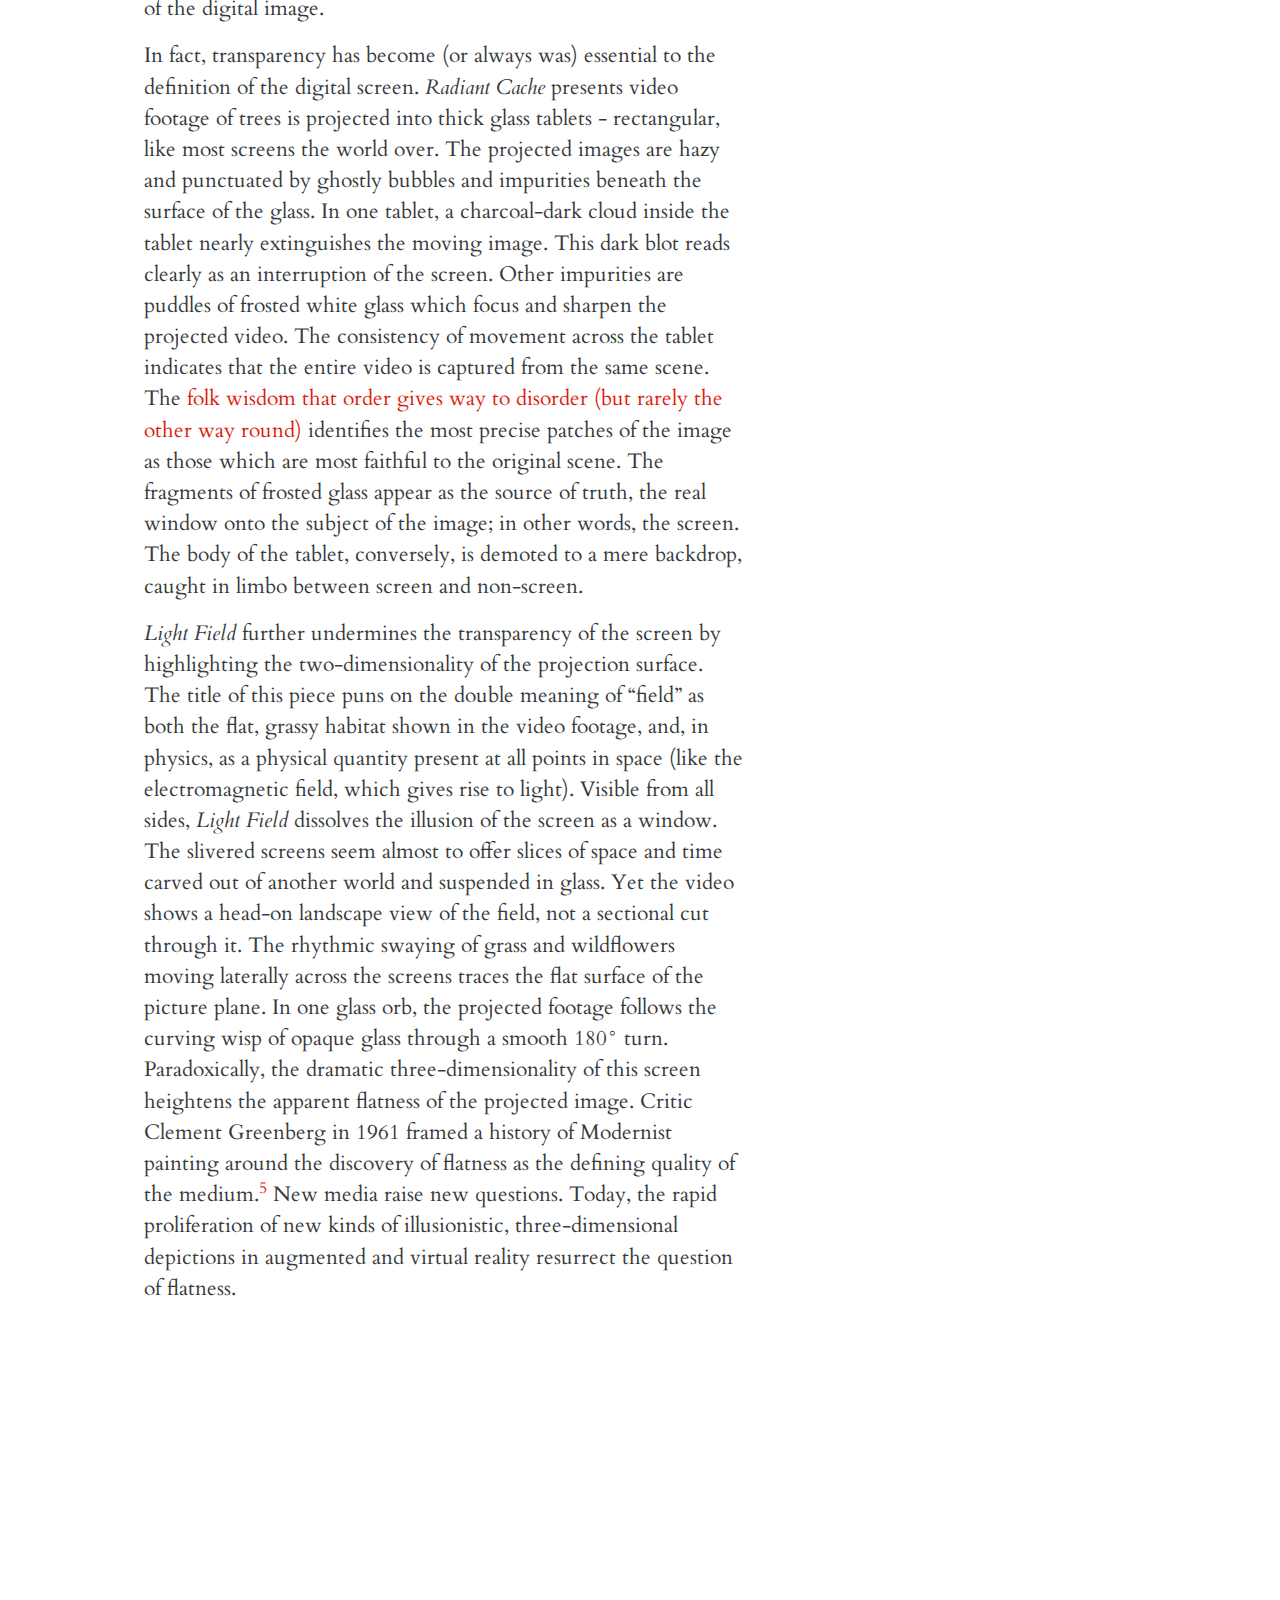
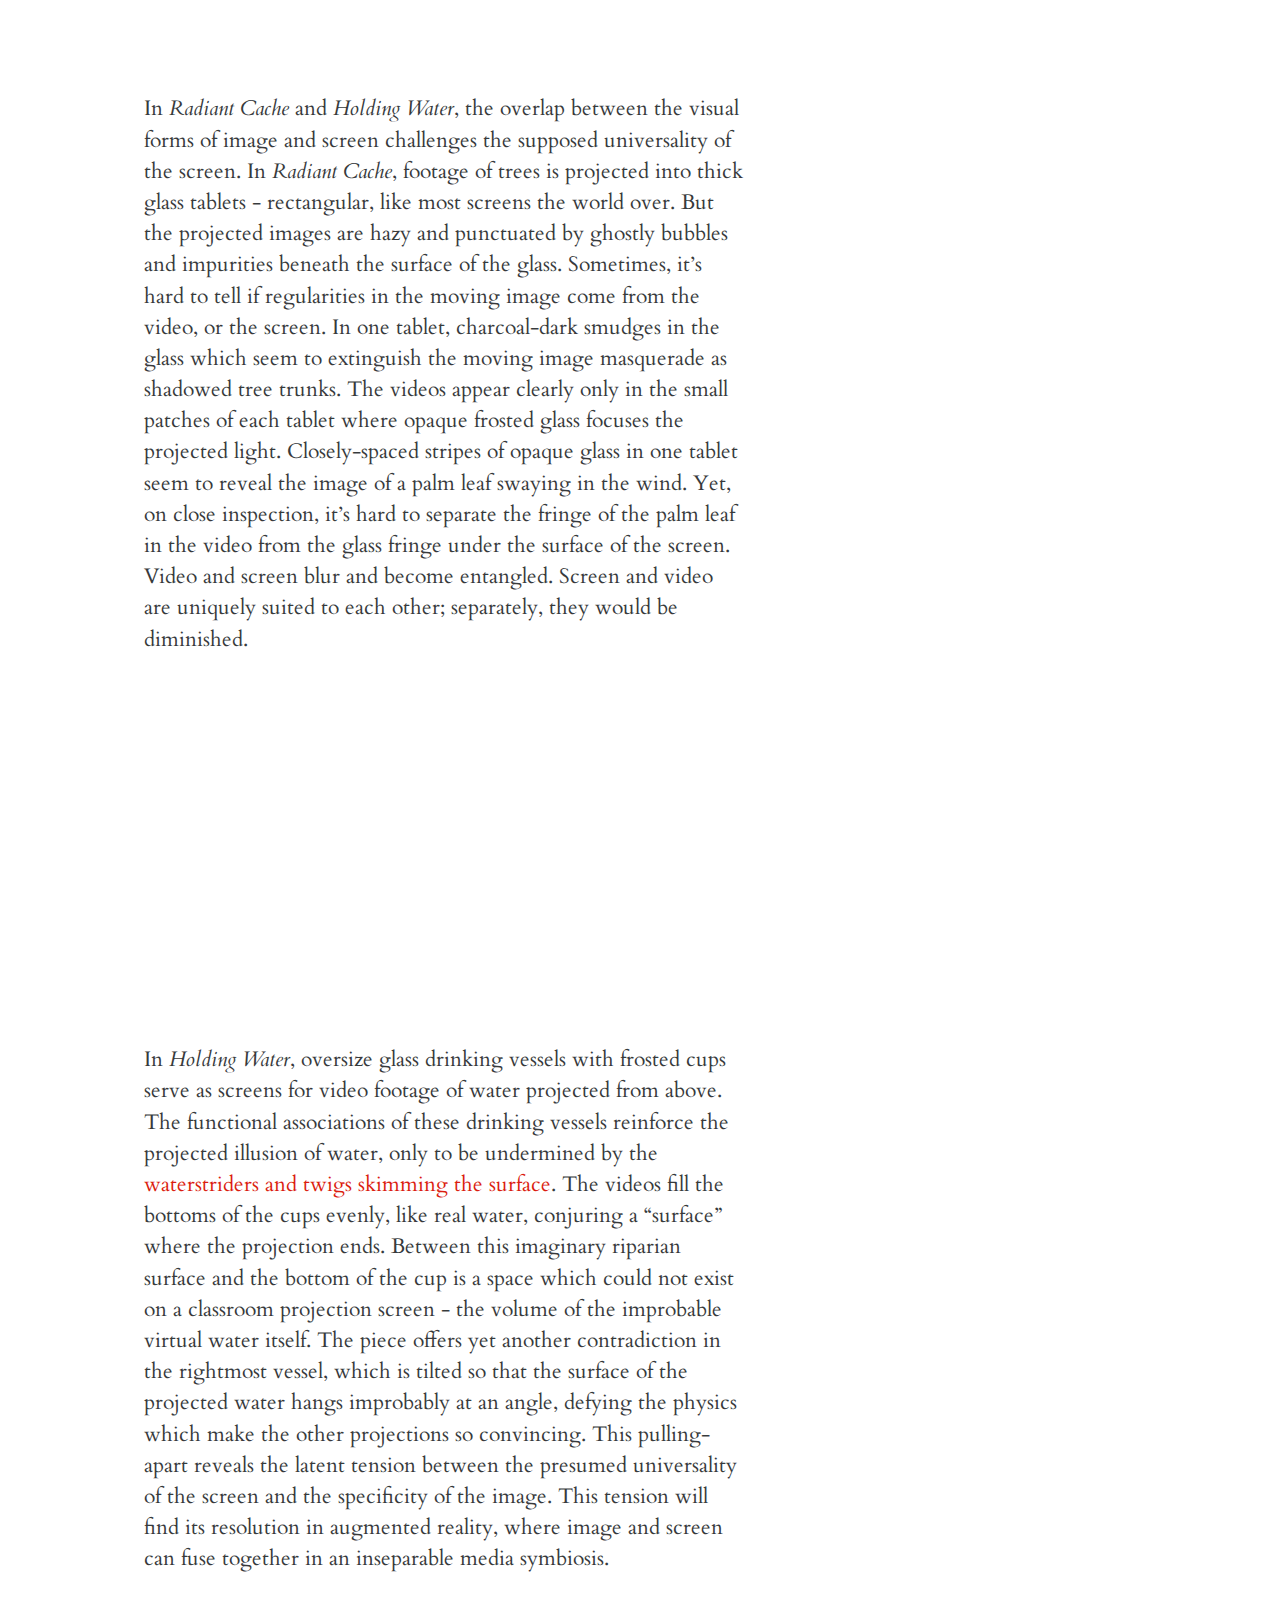
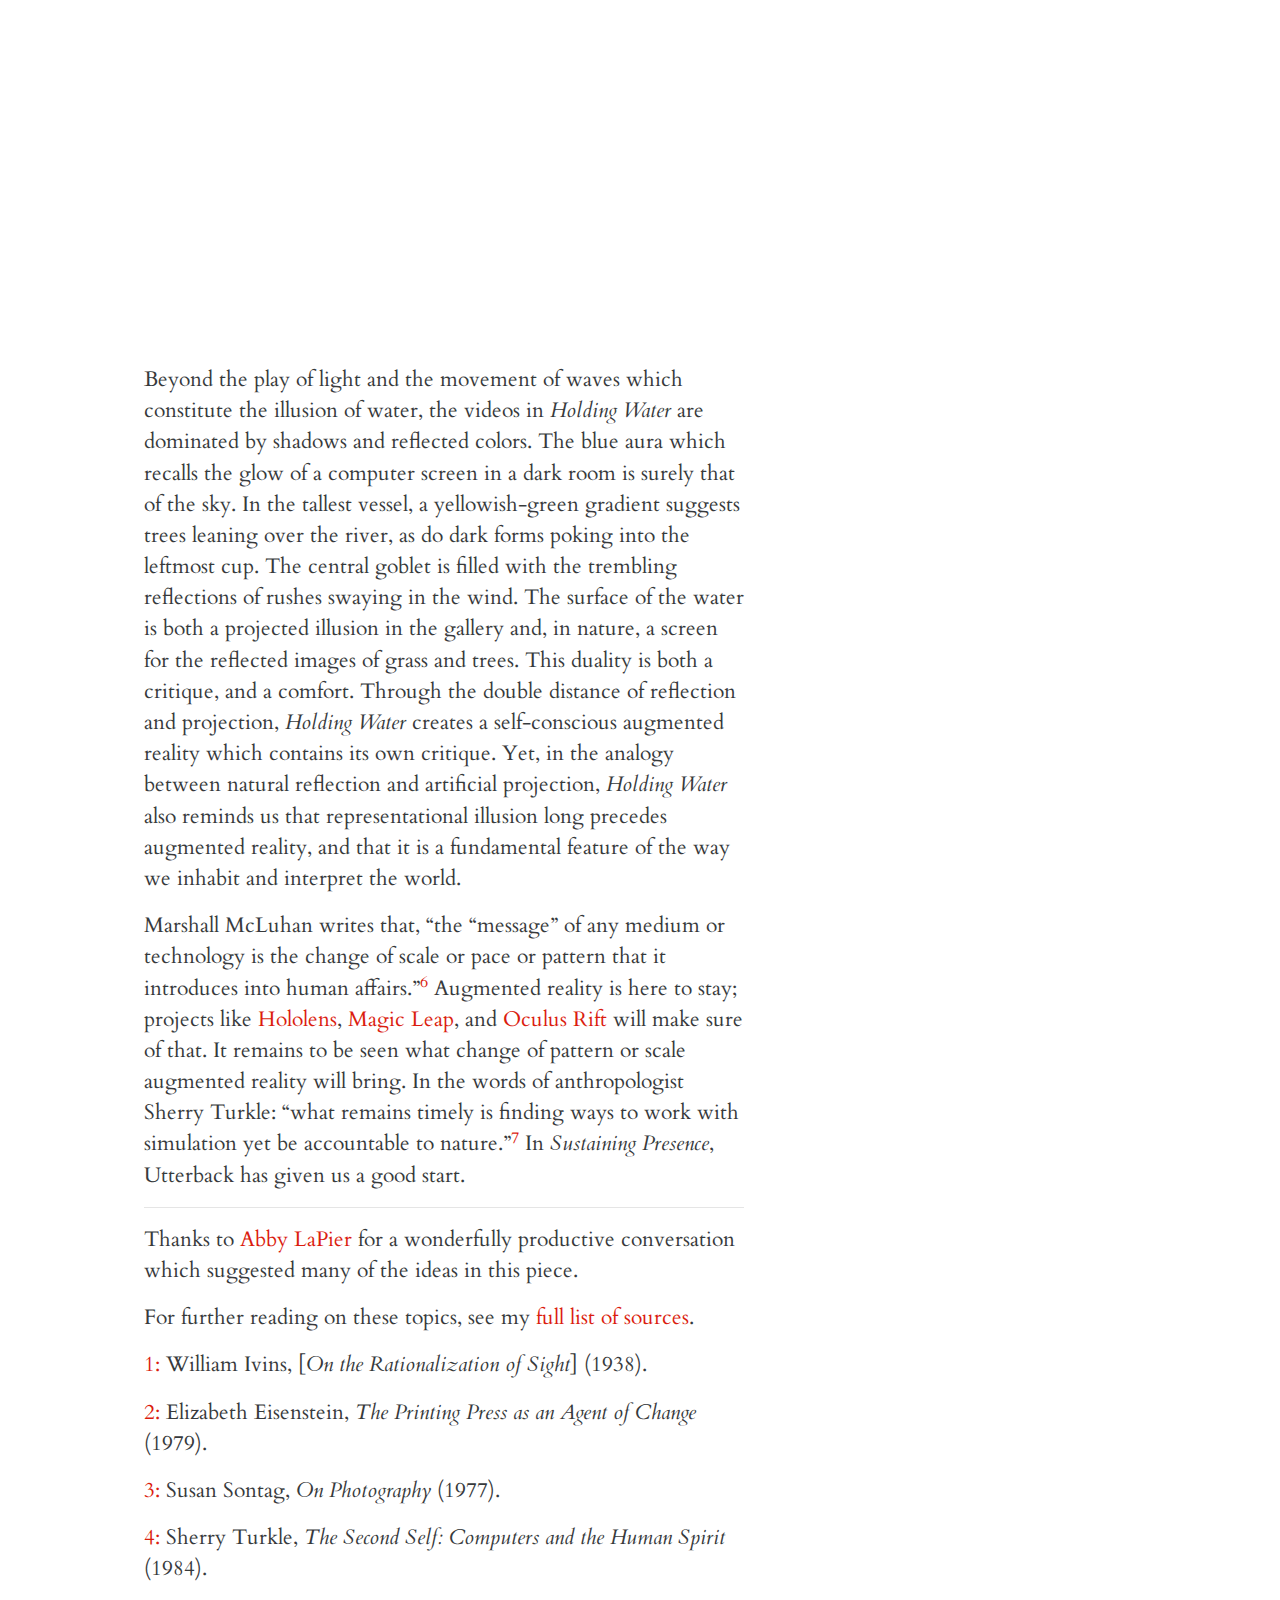
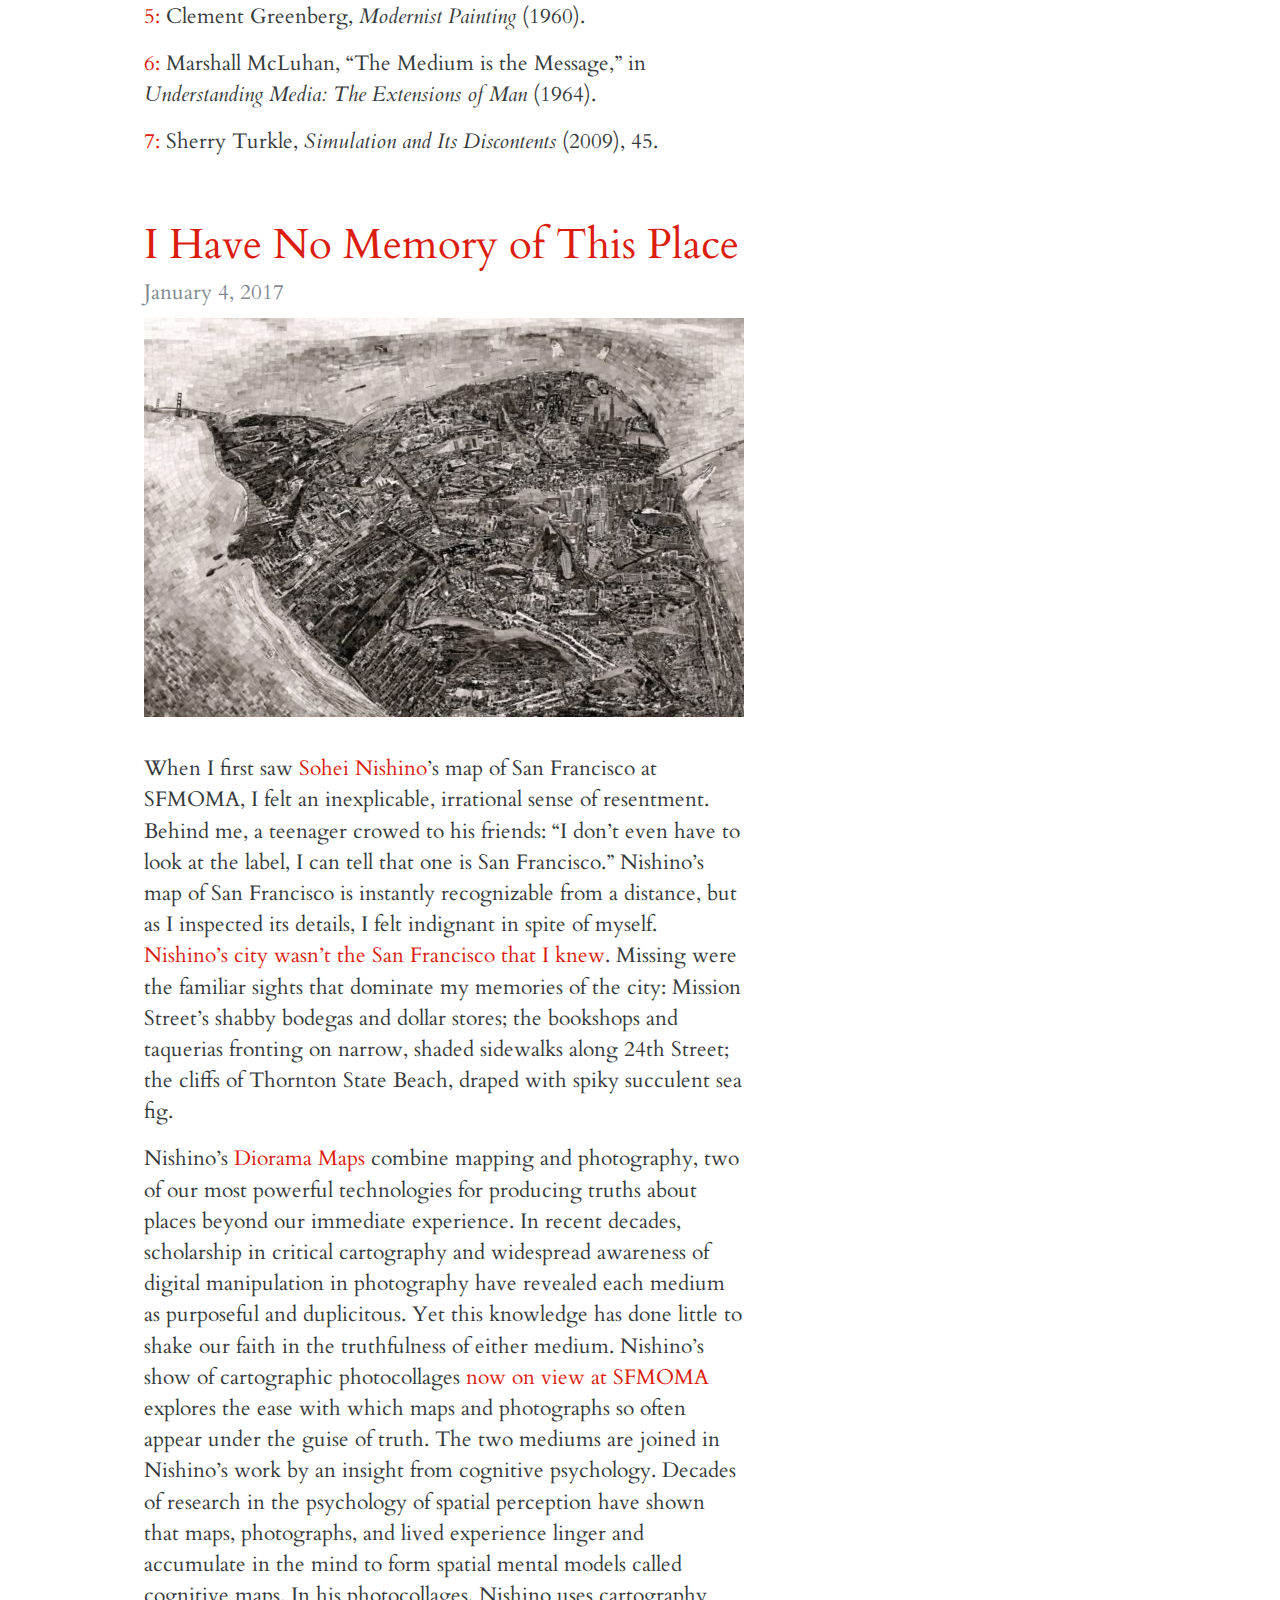
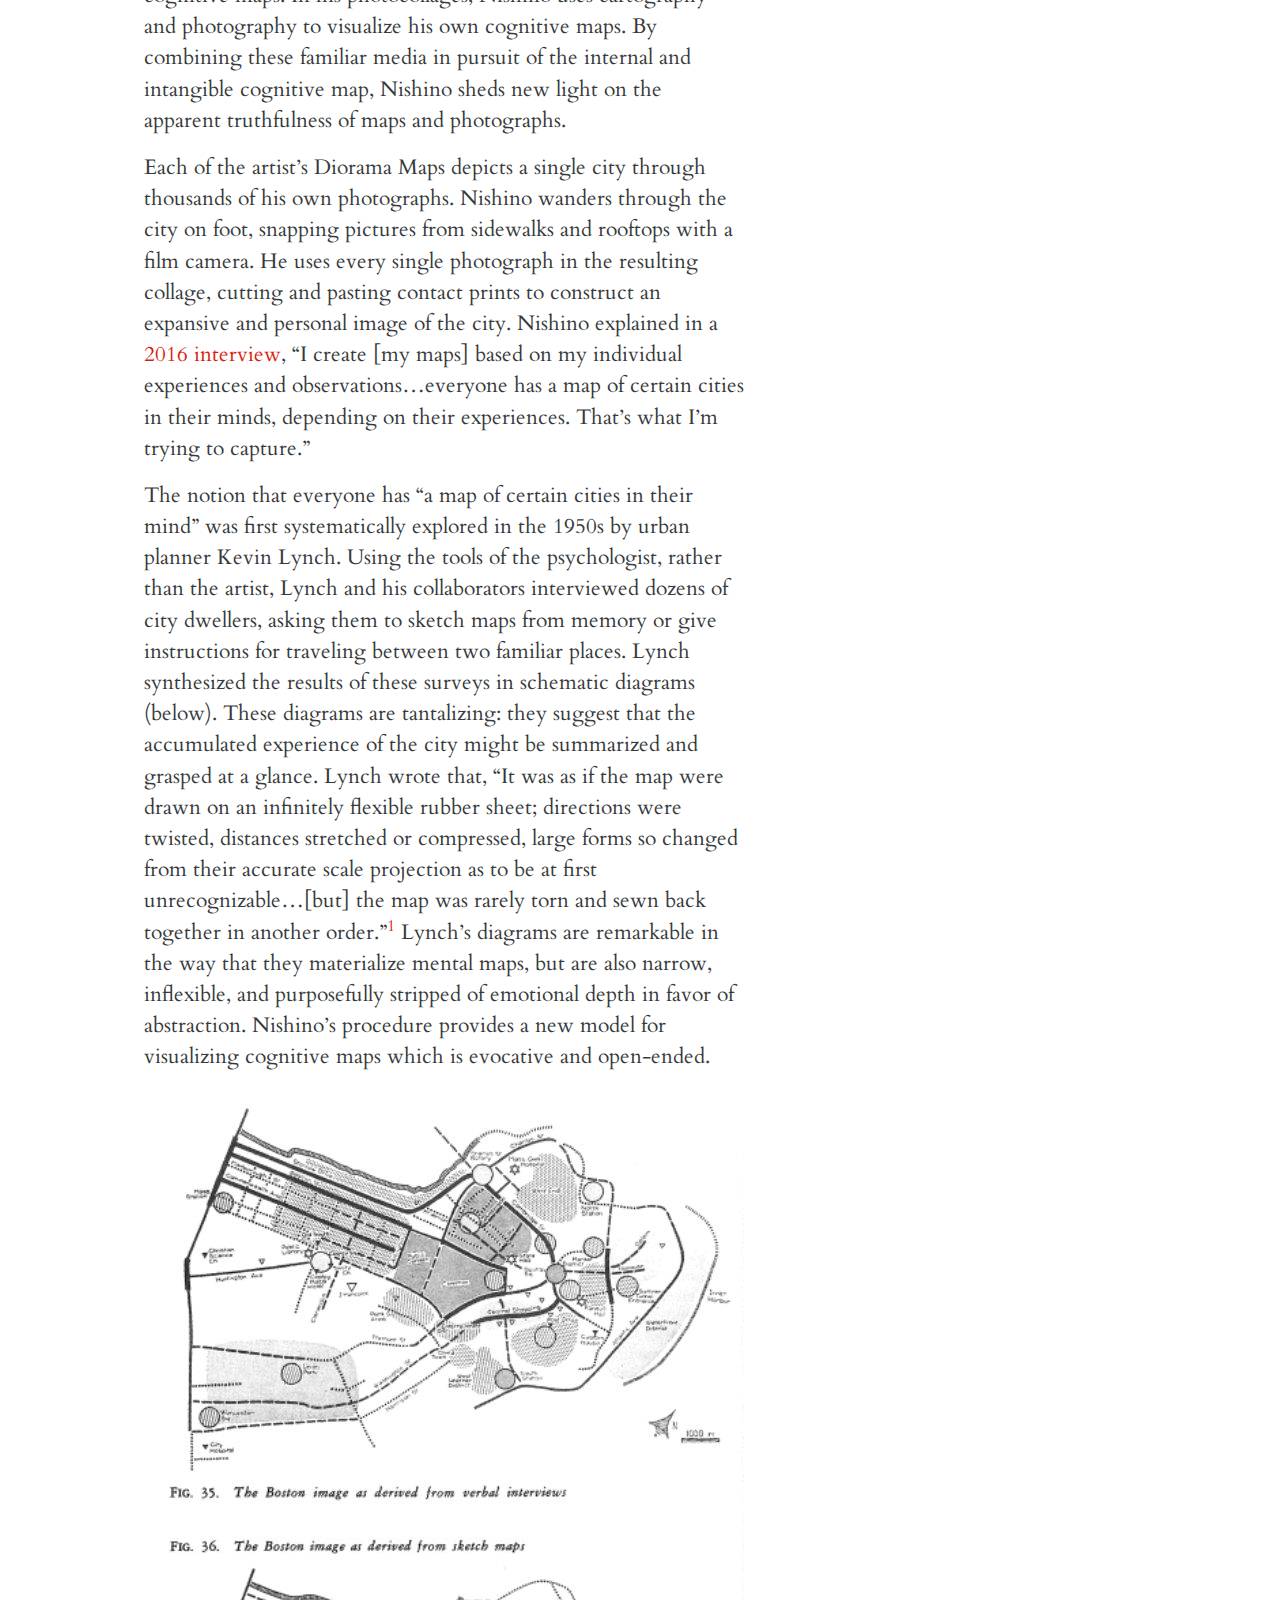
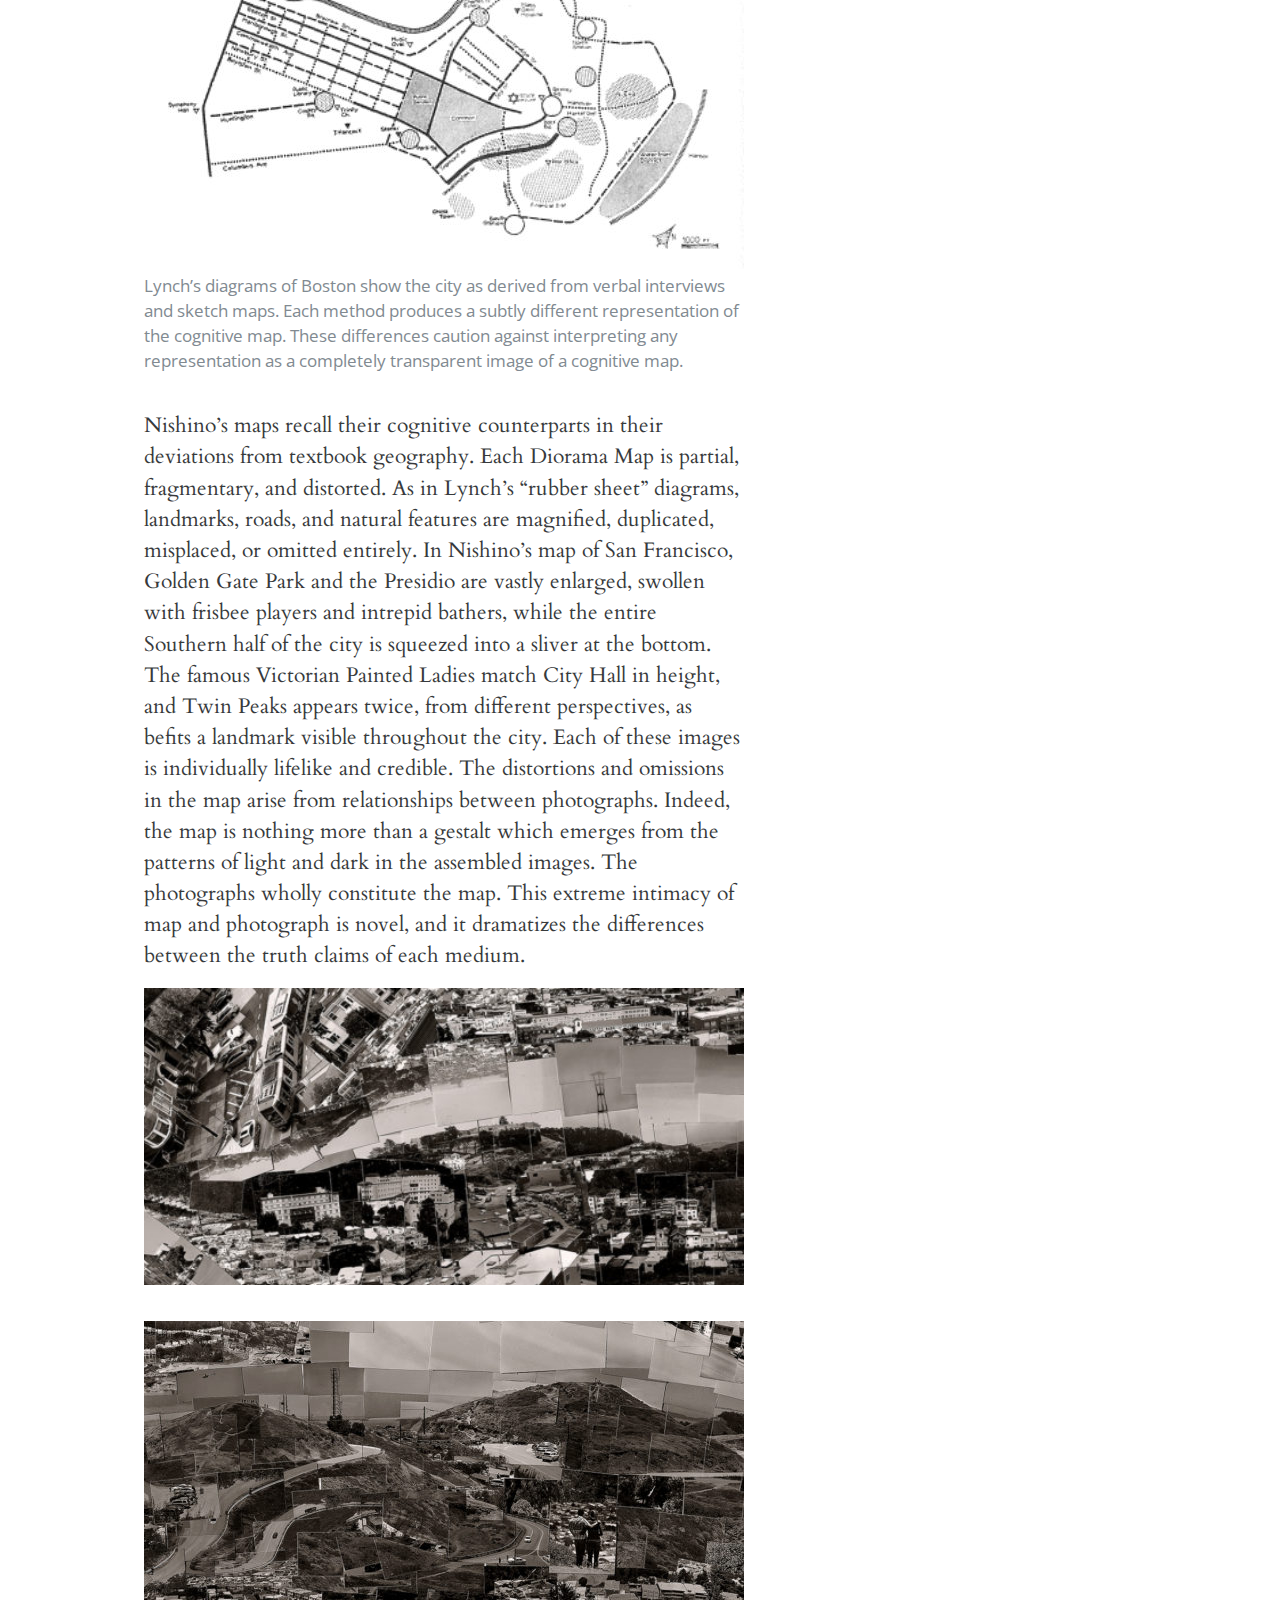
==== commit 78297f25: "Generate website on 05-21-2017 at 11:10:26." ====
--- a/index.html
+++ b/index.html
@@ -48,7 +48,7 @@
     <article>
     <h1 class="title"><a href="./posts/infinity-engine/index.html">Skepticism and Despair in <i>The Infinity Engine</i></a></h1>
     <time class="date-published">May 21, 2017</time>
-    <figure><img src="./posts/infinity-engine/./images/pipetting.png" /></figure>
+    <figure><img src="./posts/infinity-engine/./images/pipetting.jpg" /></figure>
     <p>Sometimes I worry about whether there will be gay people in the future. When biotechnology makes it possible for anyone to have a designer baby, what parents will choose for their child the hardships of being gay, as I am? Emerging biotechnologies will change what it means to be human, and in the process, some people will likely be left behind. In <em>The Infinity Engine</em> (2014 - 2017), artist Lynn Hershman Leeson offers a concentrated experience of the contemporary debate over the implications of biotechnology by tracing their movement through society, from inception in the laboratory to eventual acceptance into living human bodies. For me, a layperson, the installation awakens a disheartening awareness of the uncertainty of our biological future, and my own lack of agency.</p>
 <p>Visitors enter <em>The Infinity Engine</em> through a two-channel video installation depicting a bioengineering laboratory. The video evokes in me a complex and contradictory emotional response: curiosity and frustration, suspicion and guilt. One channel shows a drab, dimly lit hallway blocked at the end by a pair of closed doors. Over the slow course of several minutes, the camera approaches the end of the hallway, rebounds, and retreats backwards, always keeping the closed doors in view. The long sojourn in the empty hallway, combined with the tantalizing glimpses beyond the door are a cinematic shell game, an obvious ploy that nonetheless makes me feel both curious and excluded.</p>
 <p>Next to the projection of the empty hallway, a second video channel shows the laboratory itself, a cluttered maze populated by scientists in white lab coats. Admittance to the inner sanctum piques my curiosity, but also, paradoxically, makes me feel more excluded. The camera, held at waist level, makes me feel like a child lost in the laboratory. The space is full of machines that look like sophisticated dishwashers and refrigerators and boilers as well as inscrutable countertop appliances that tremble and twirl. A dramatic close-up of a fleshy triangular object — a bioengineered nose — reveals the ultimate product of the scientists’ efforts. The purposeful movements suggest a complex coordination that is hidden from view. Yet we are ostentatiously excluded from understanding the way that the activities of the scientists converge to produce this miracle. The video is silent, and the faces of the scientists are rendered unreadable by deep shadows added in post-production.</p>
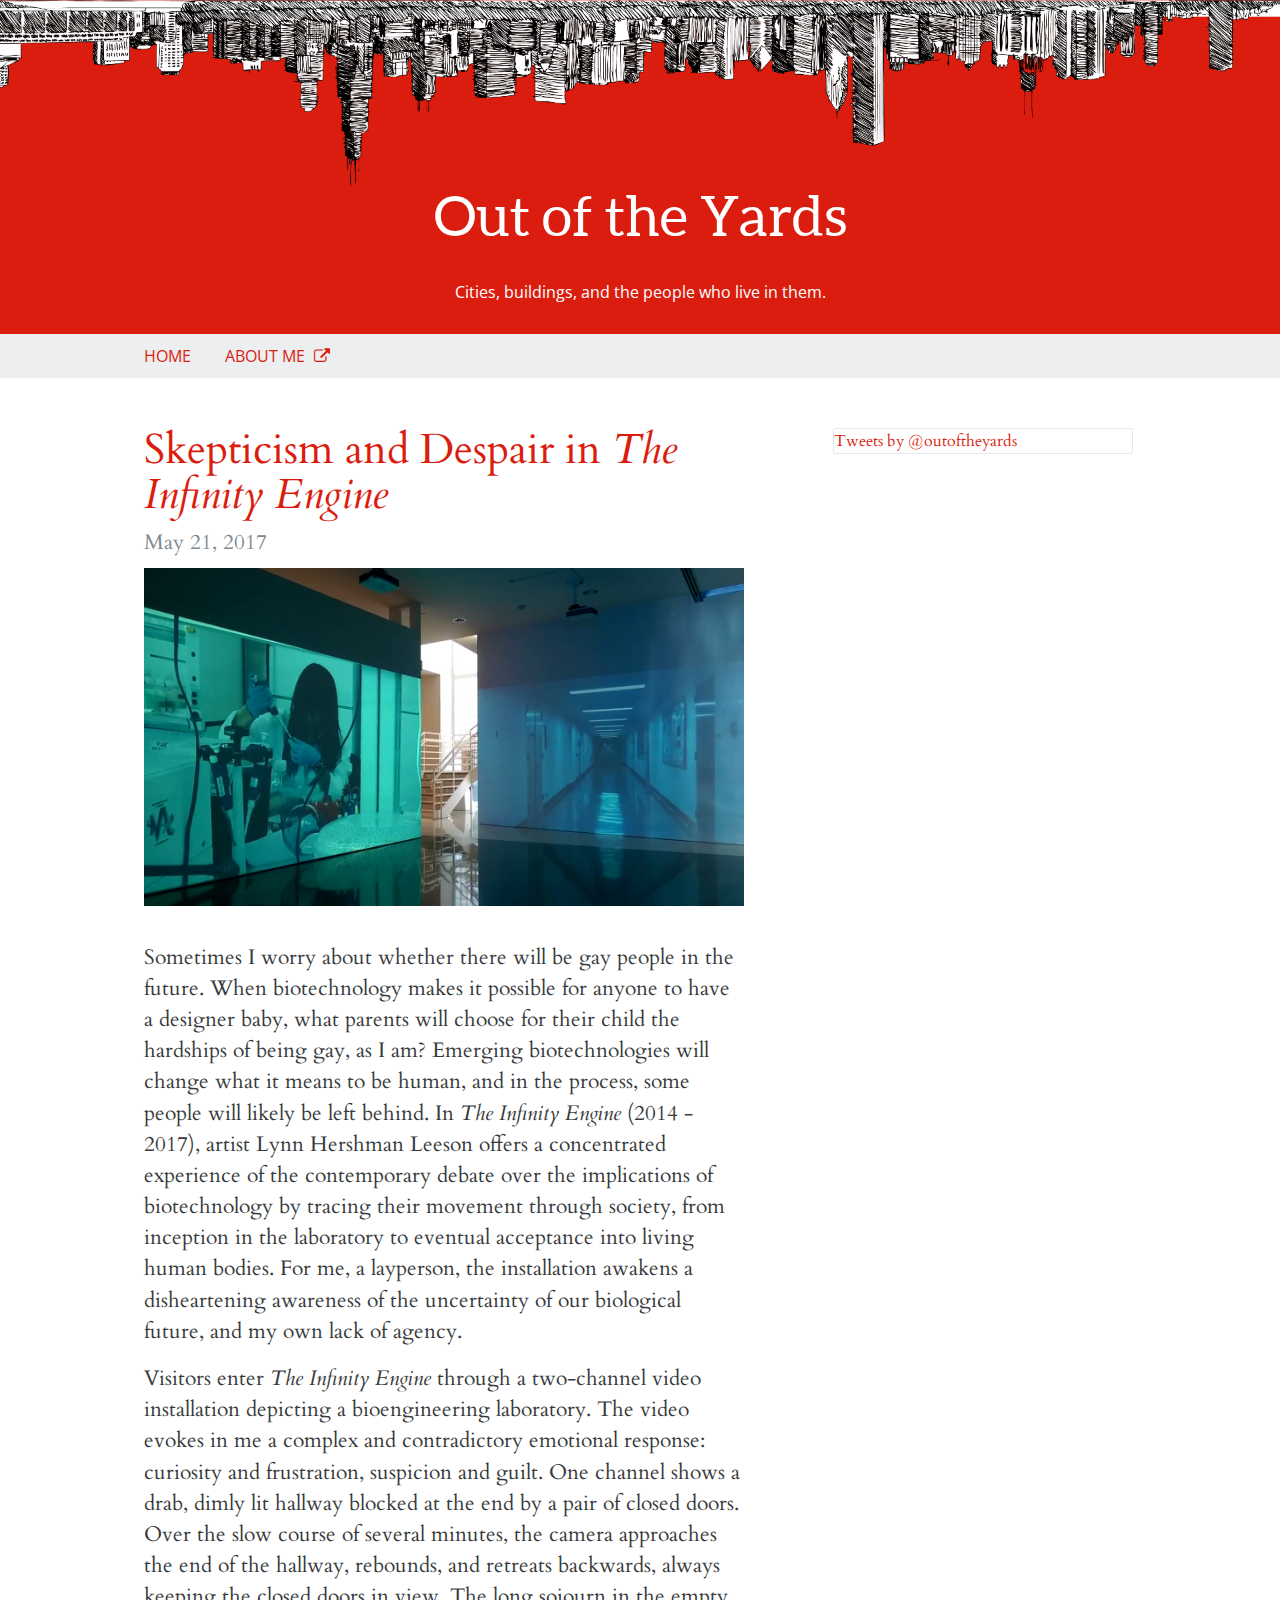
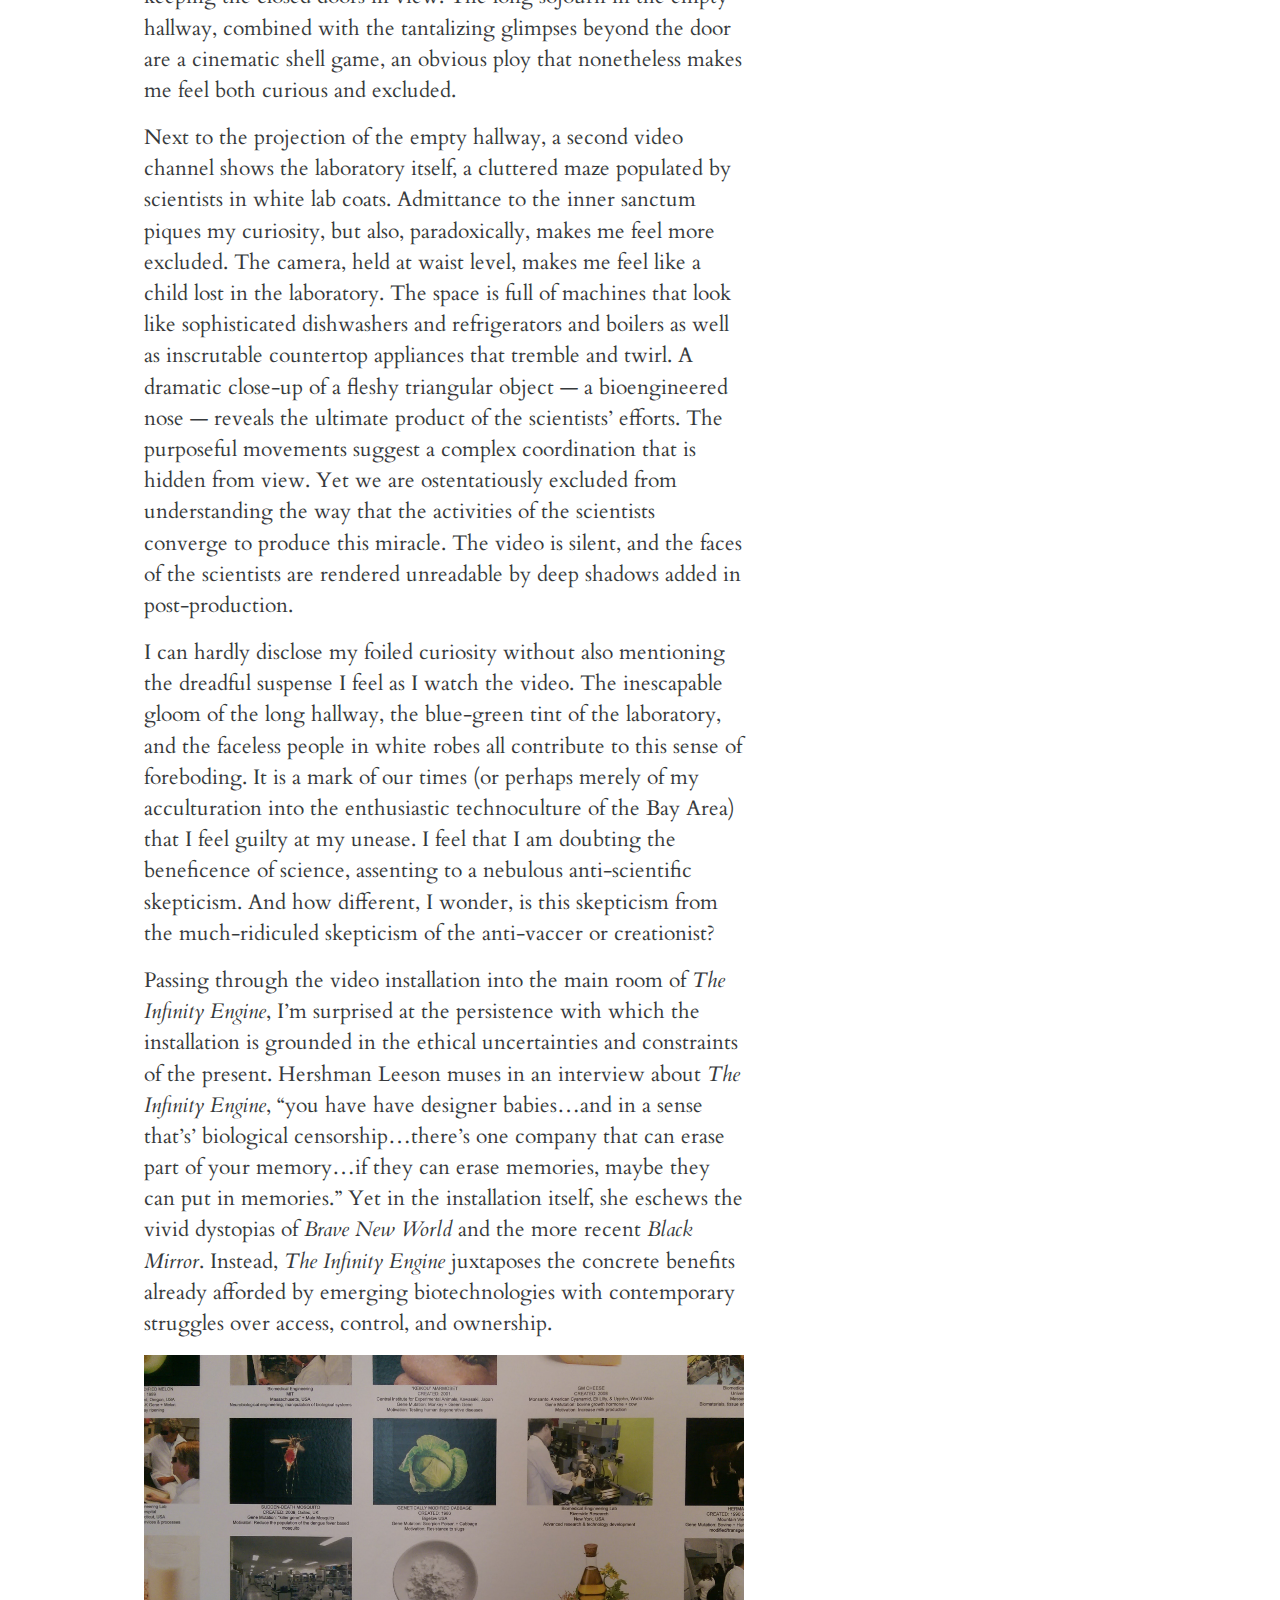
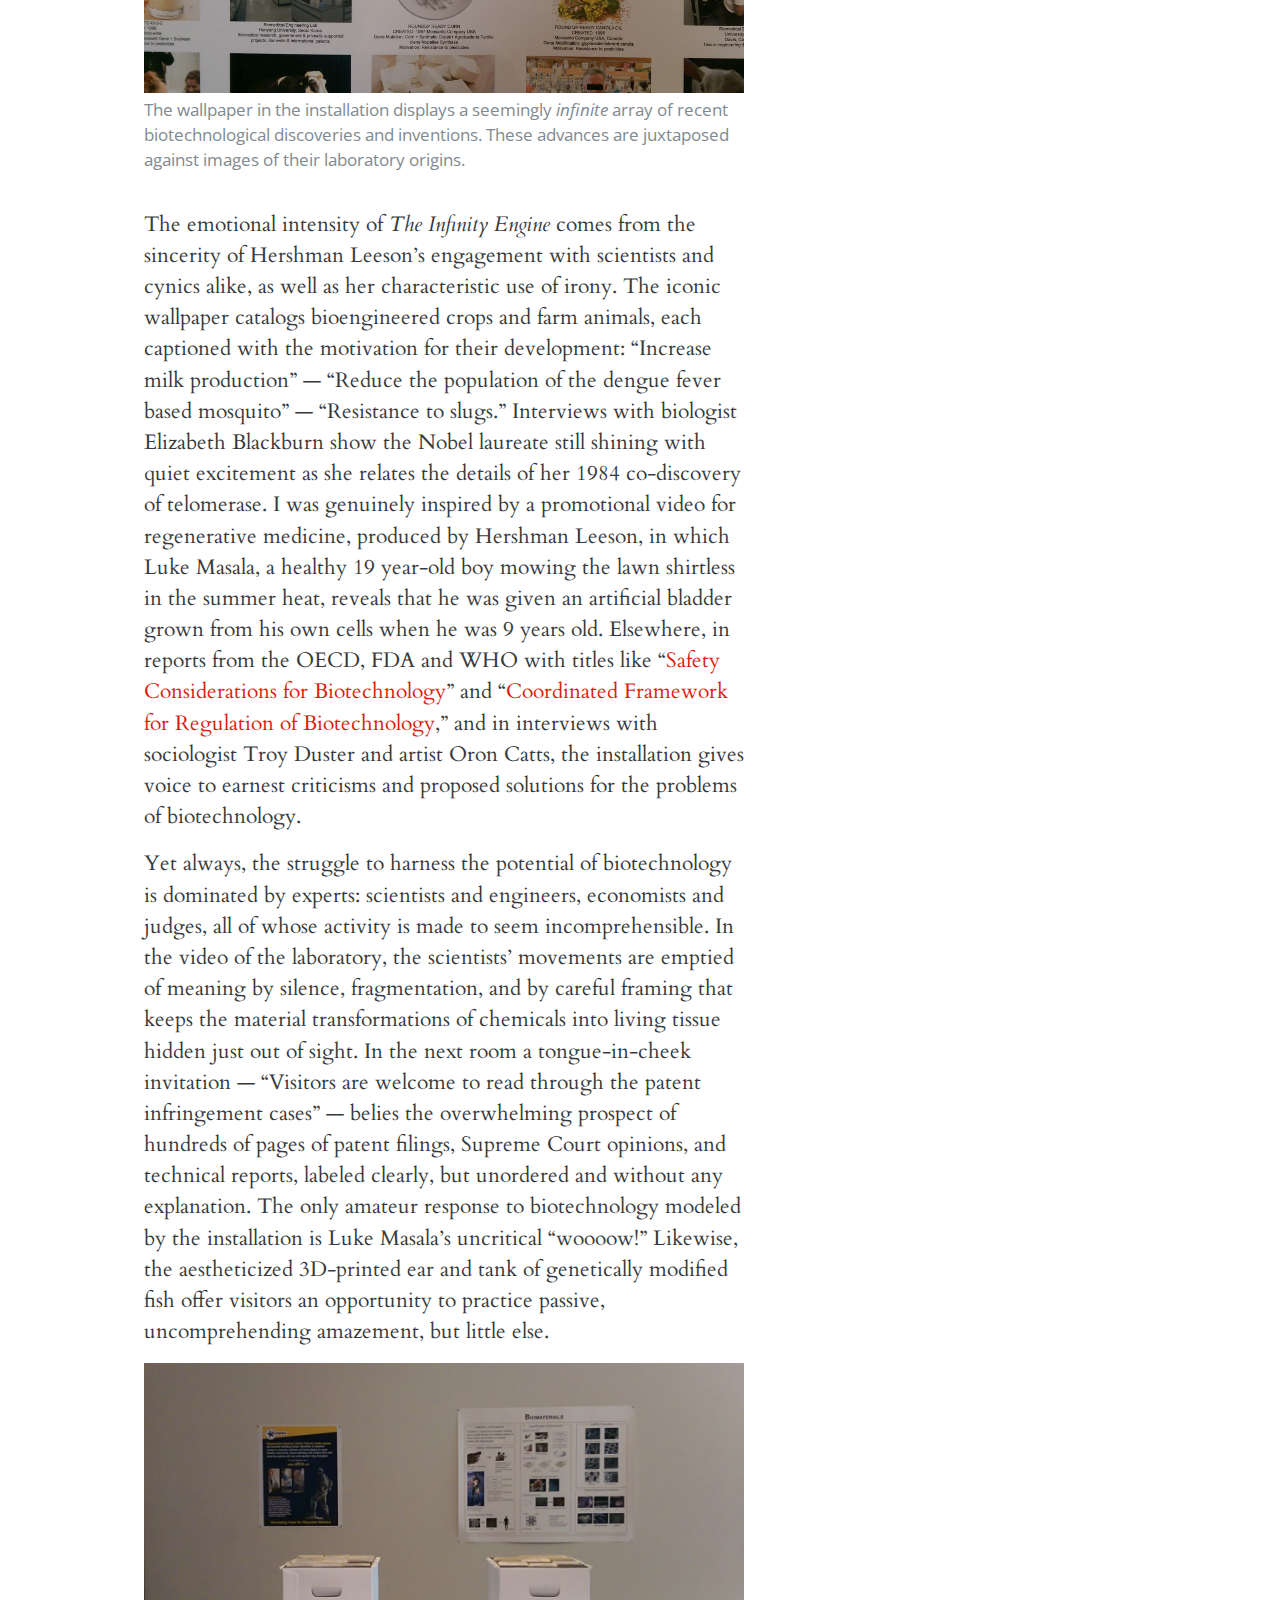
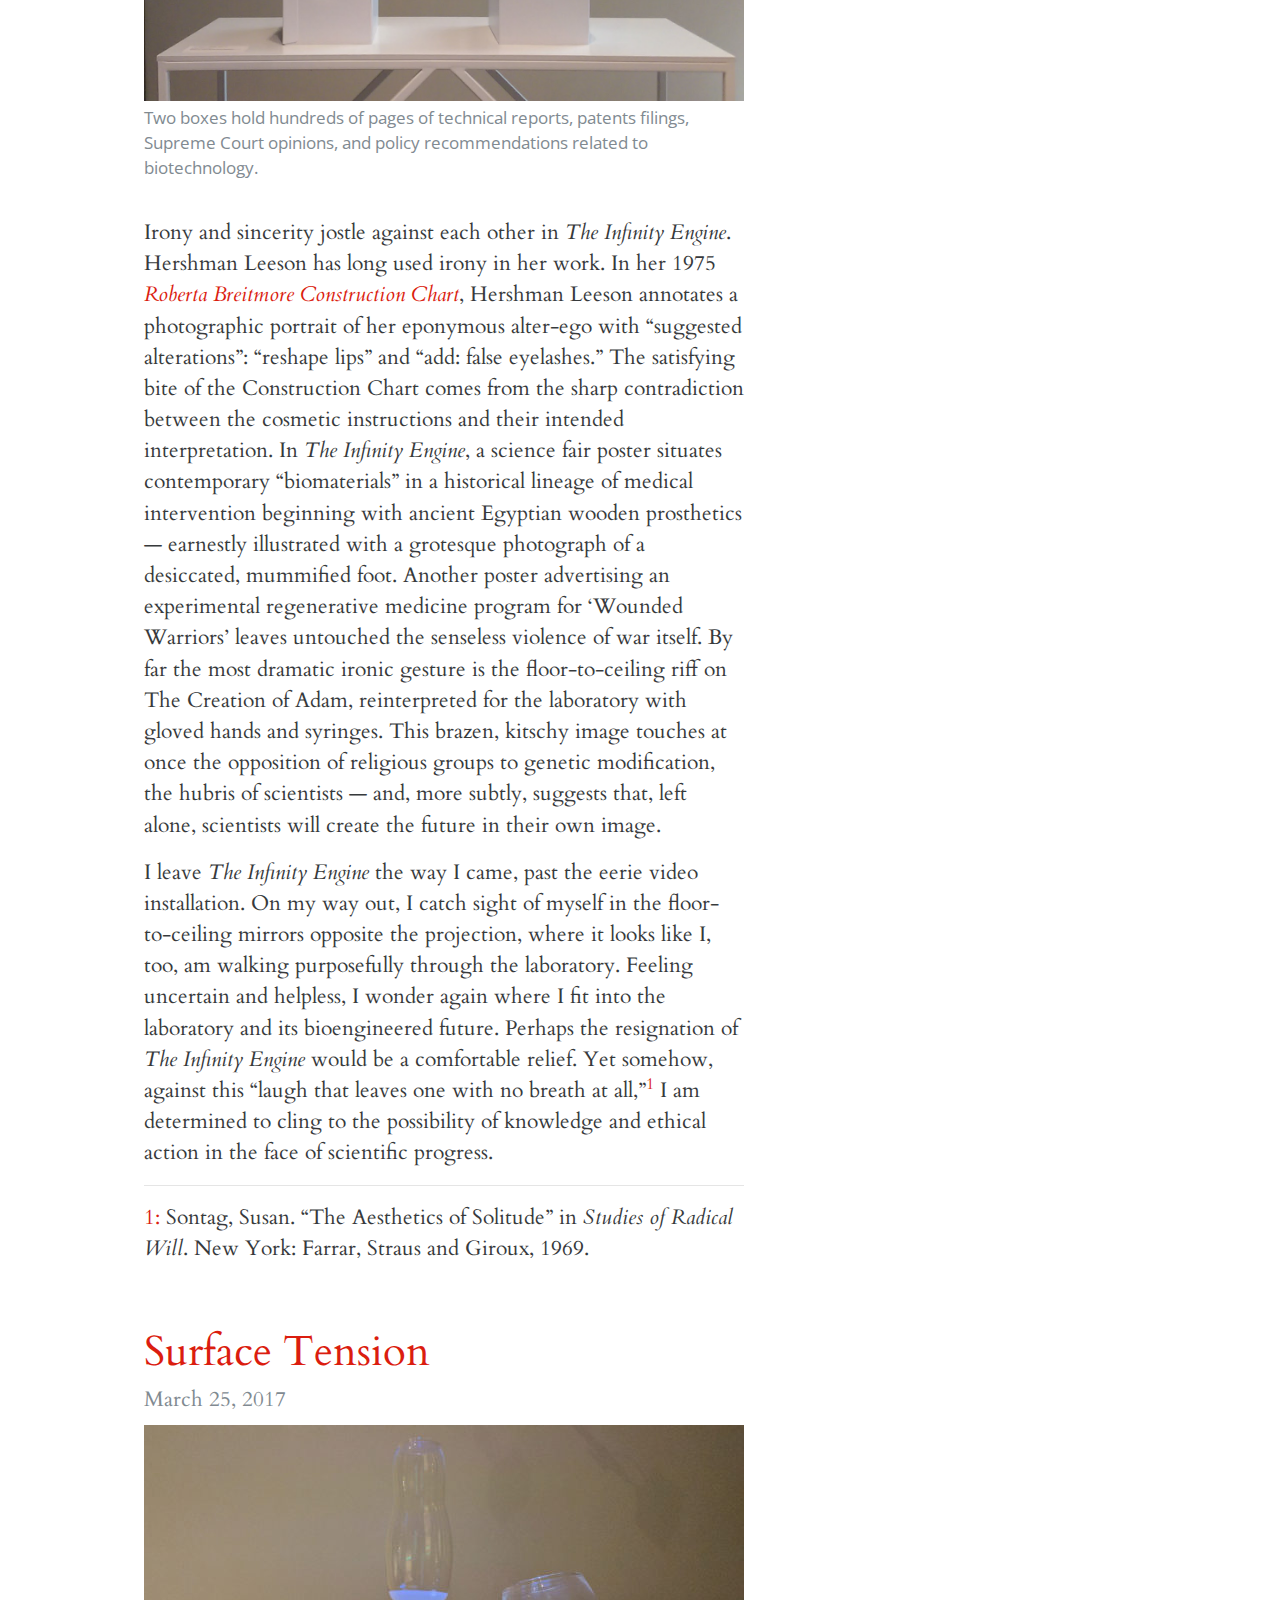
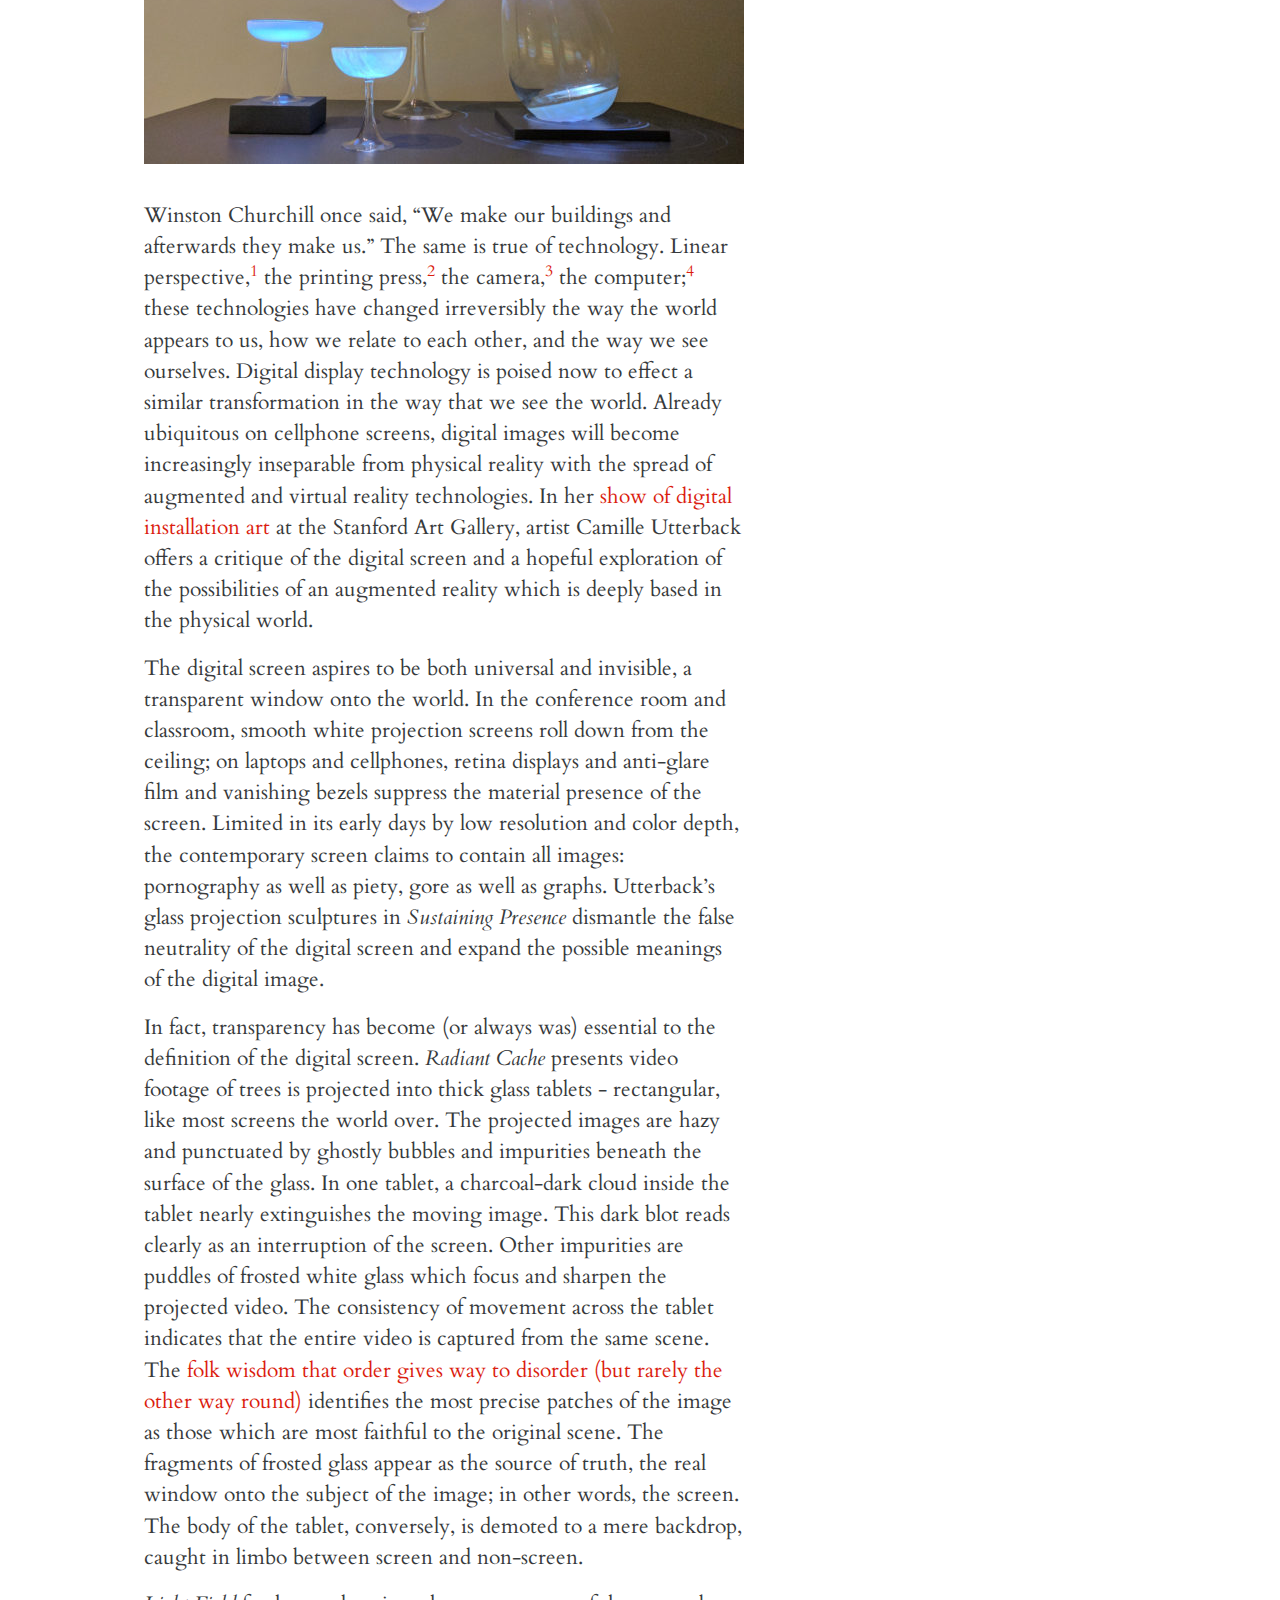
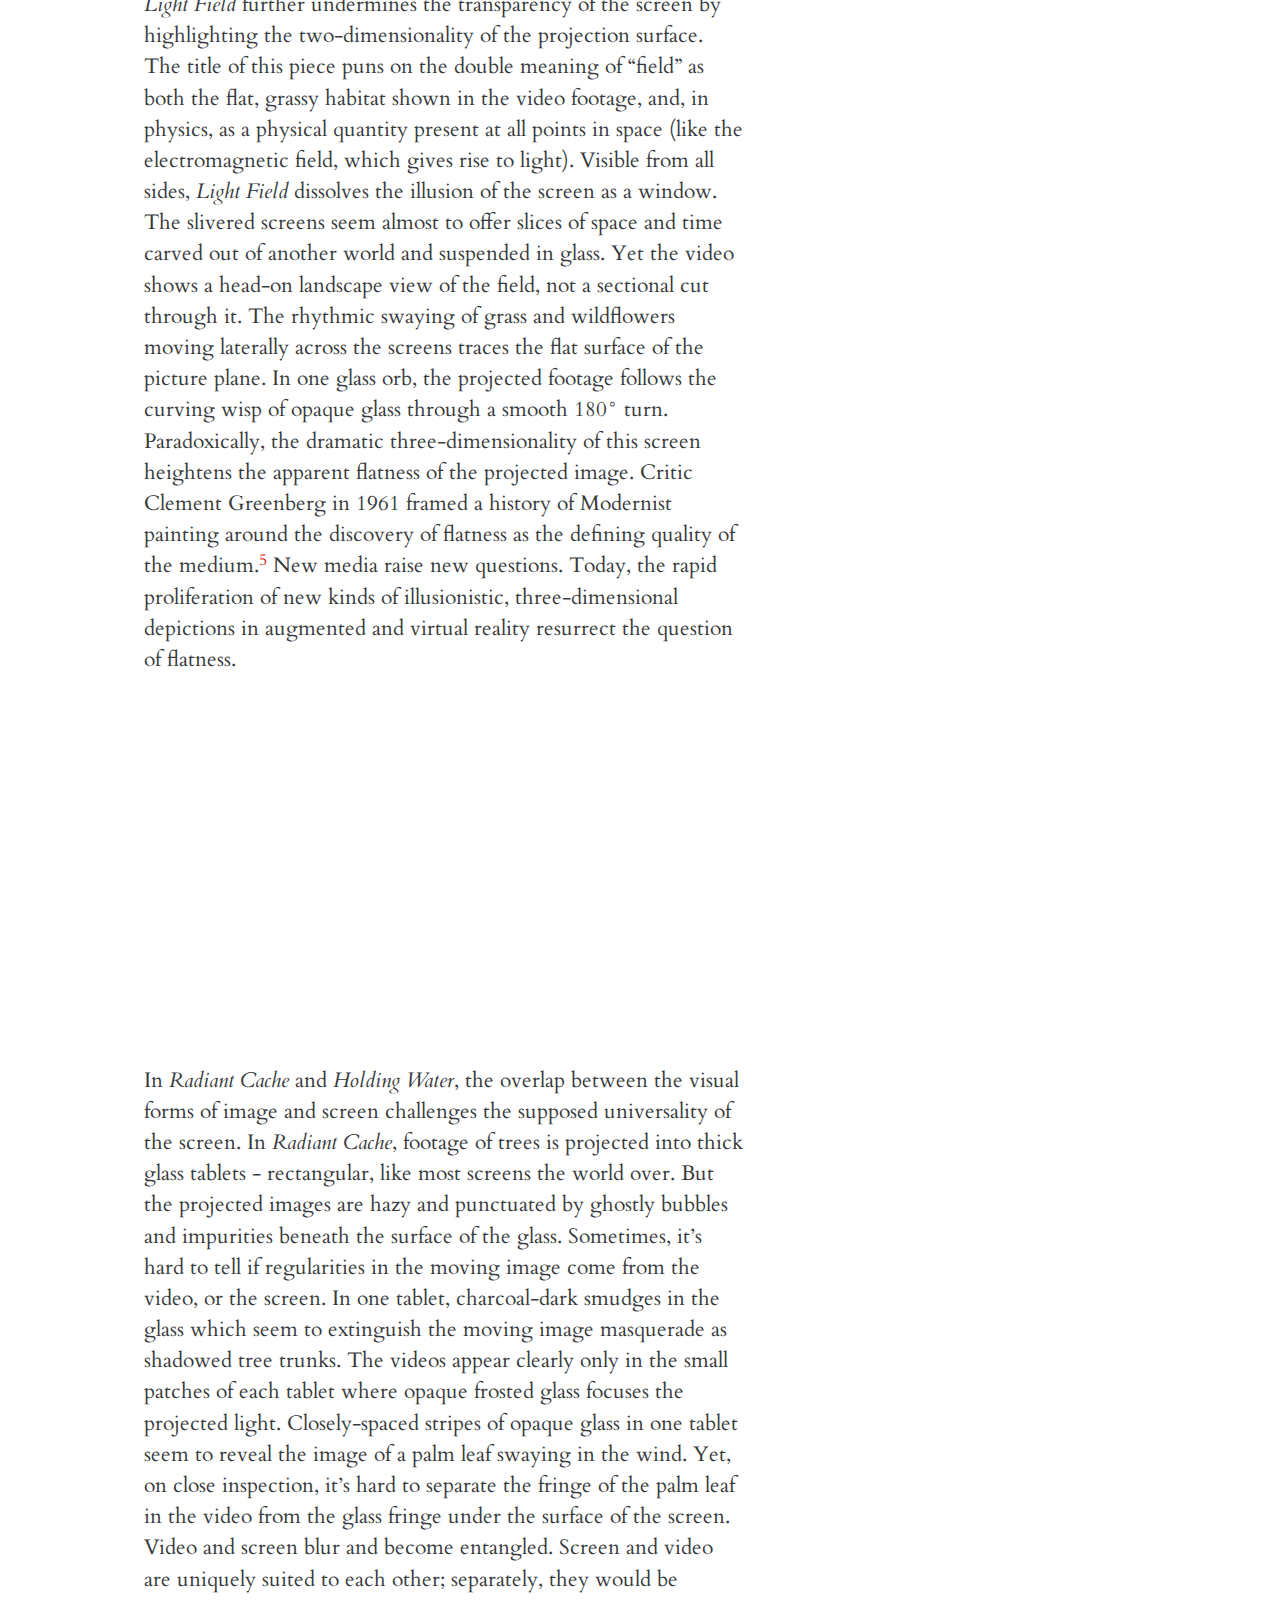
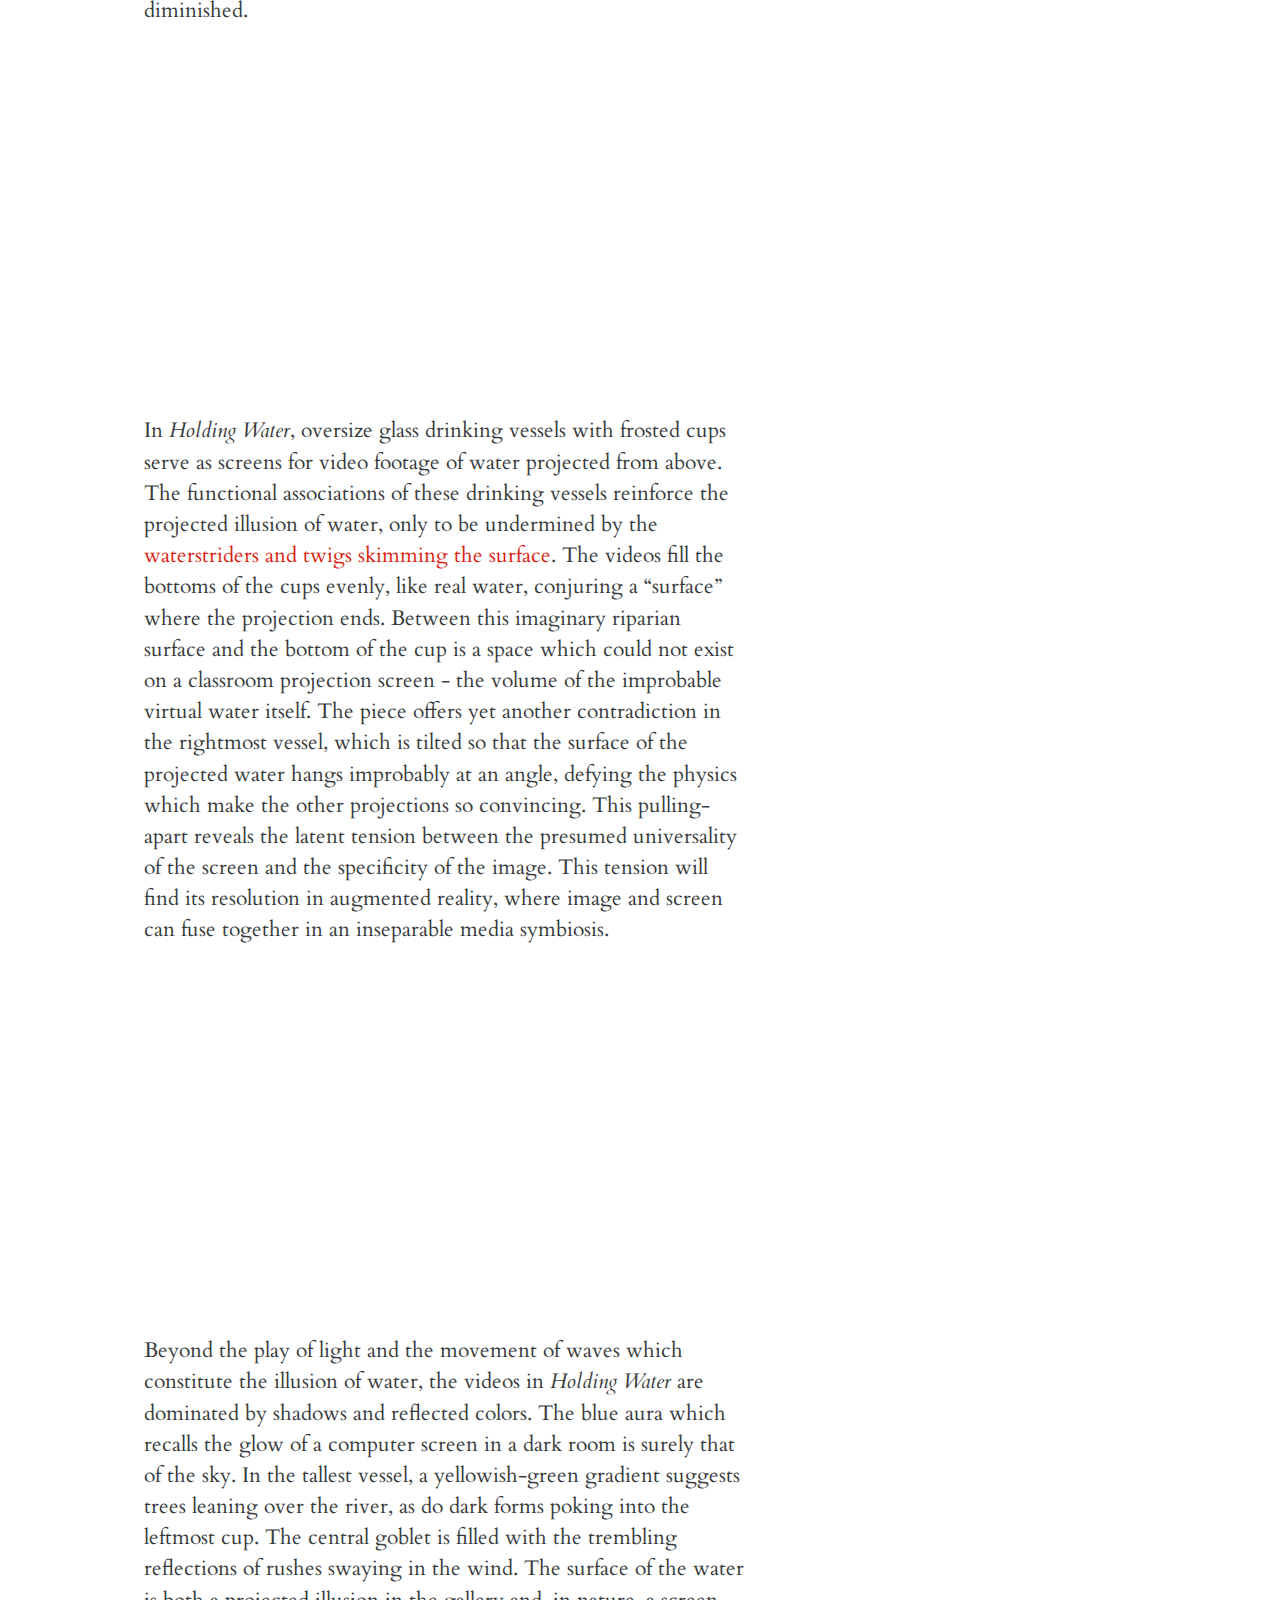
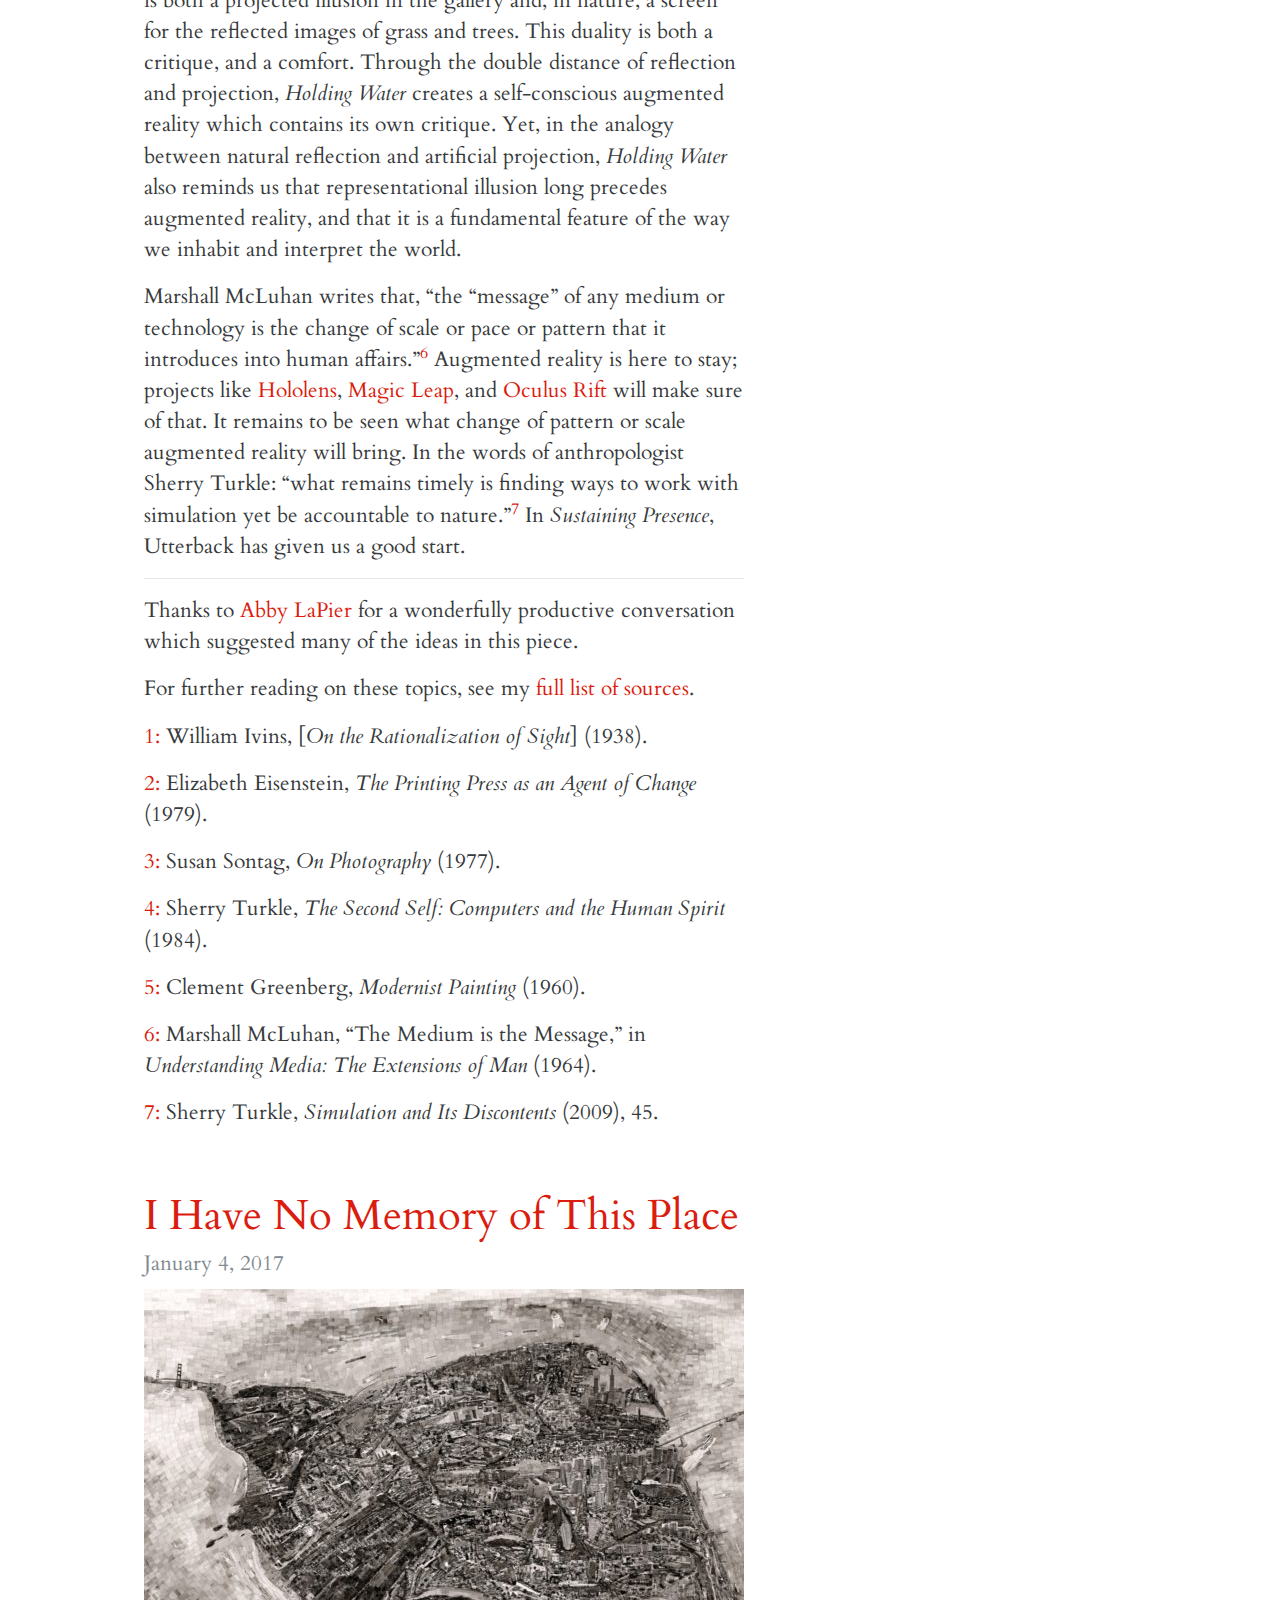
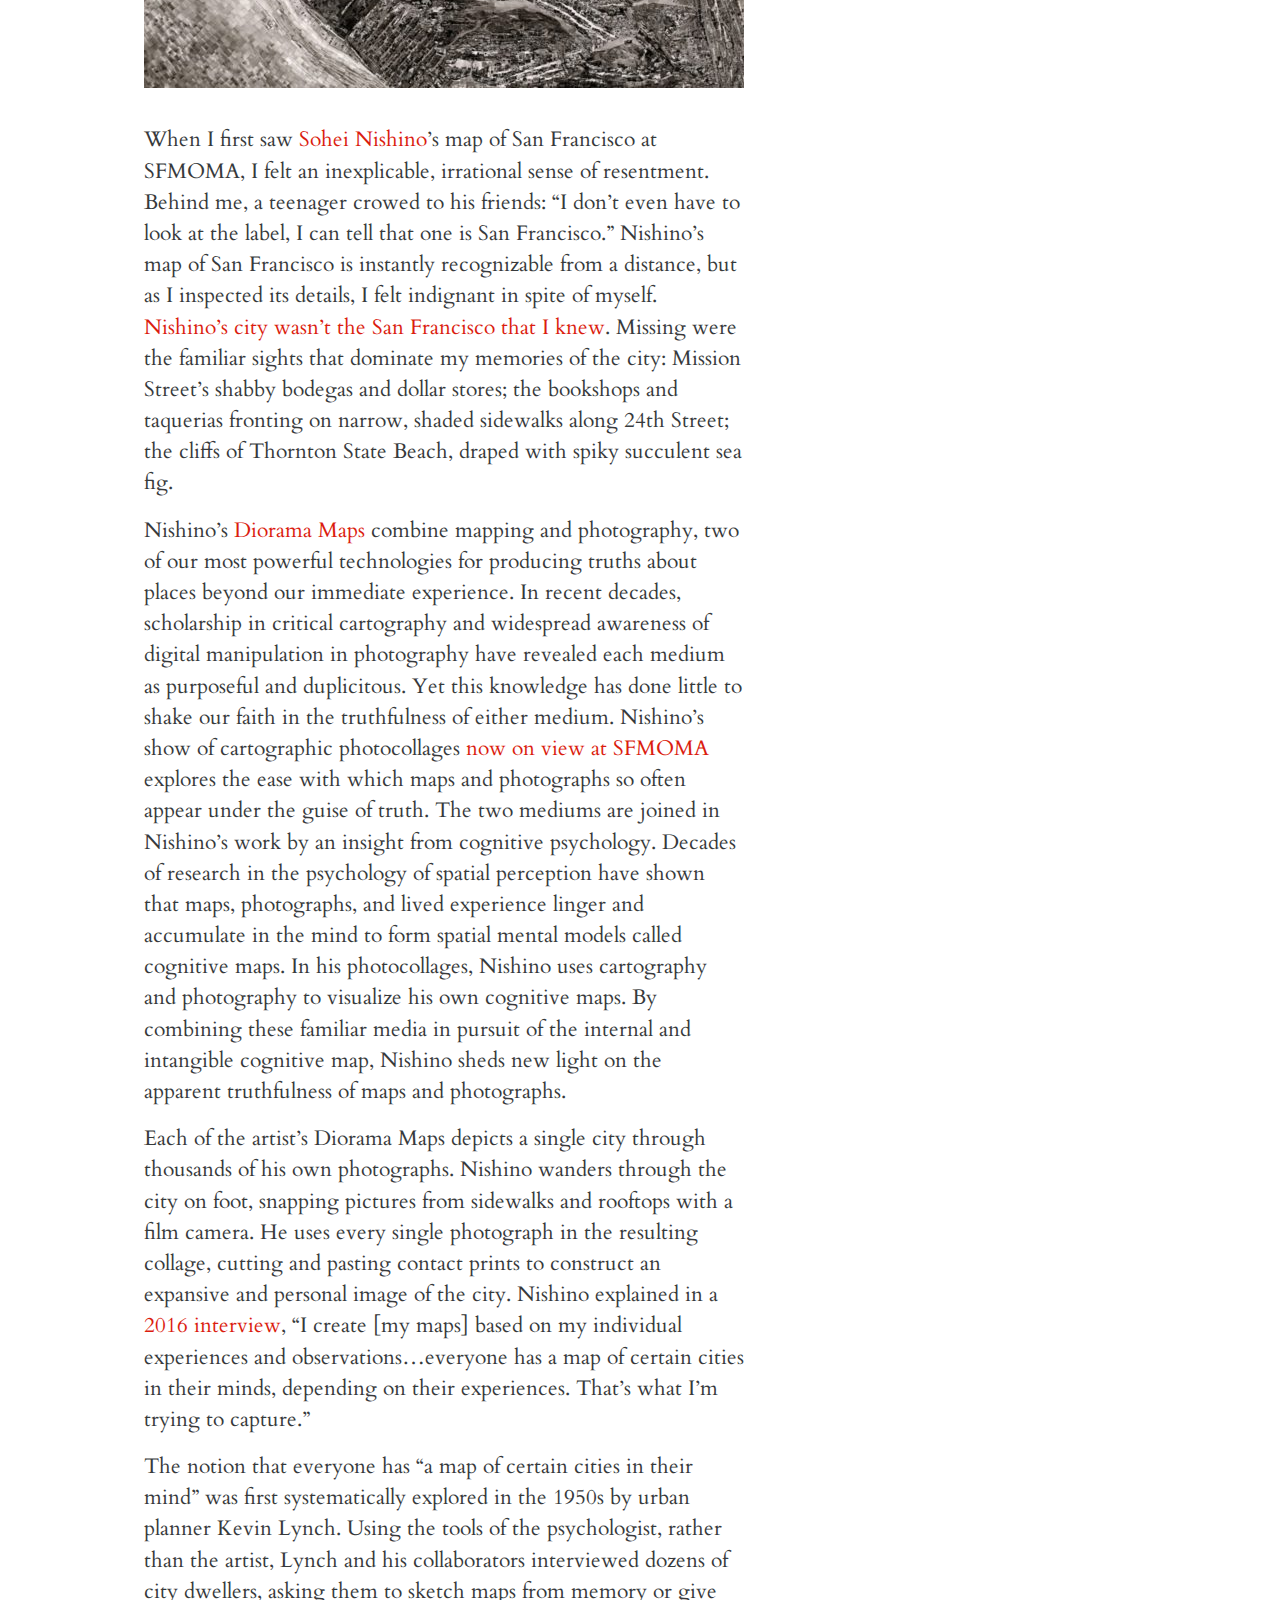
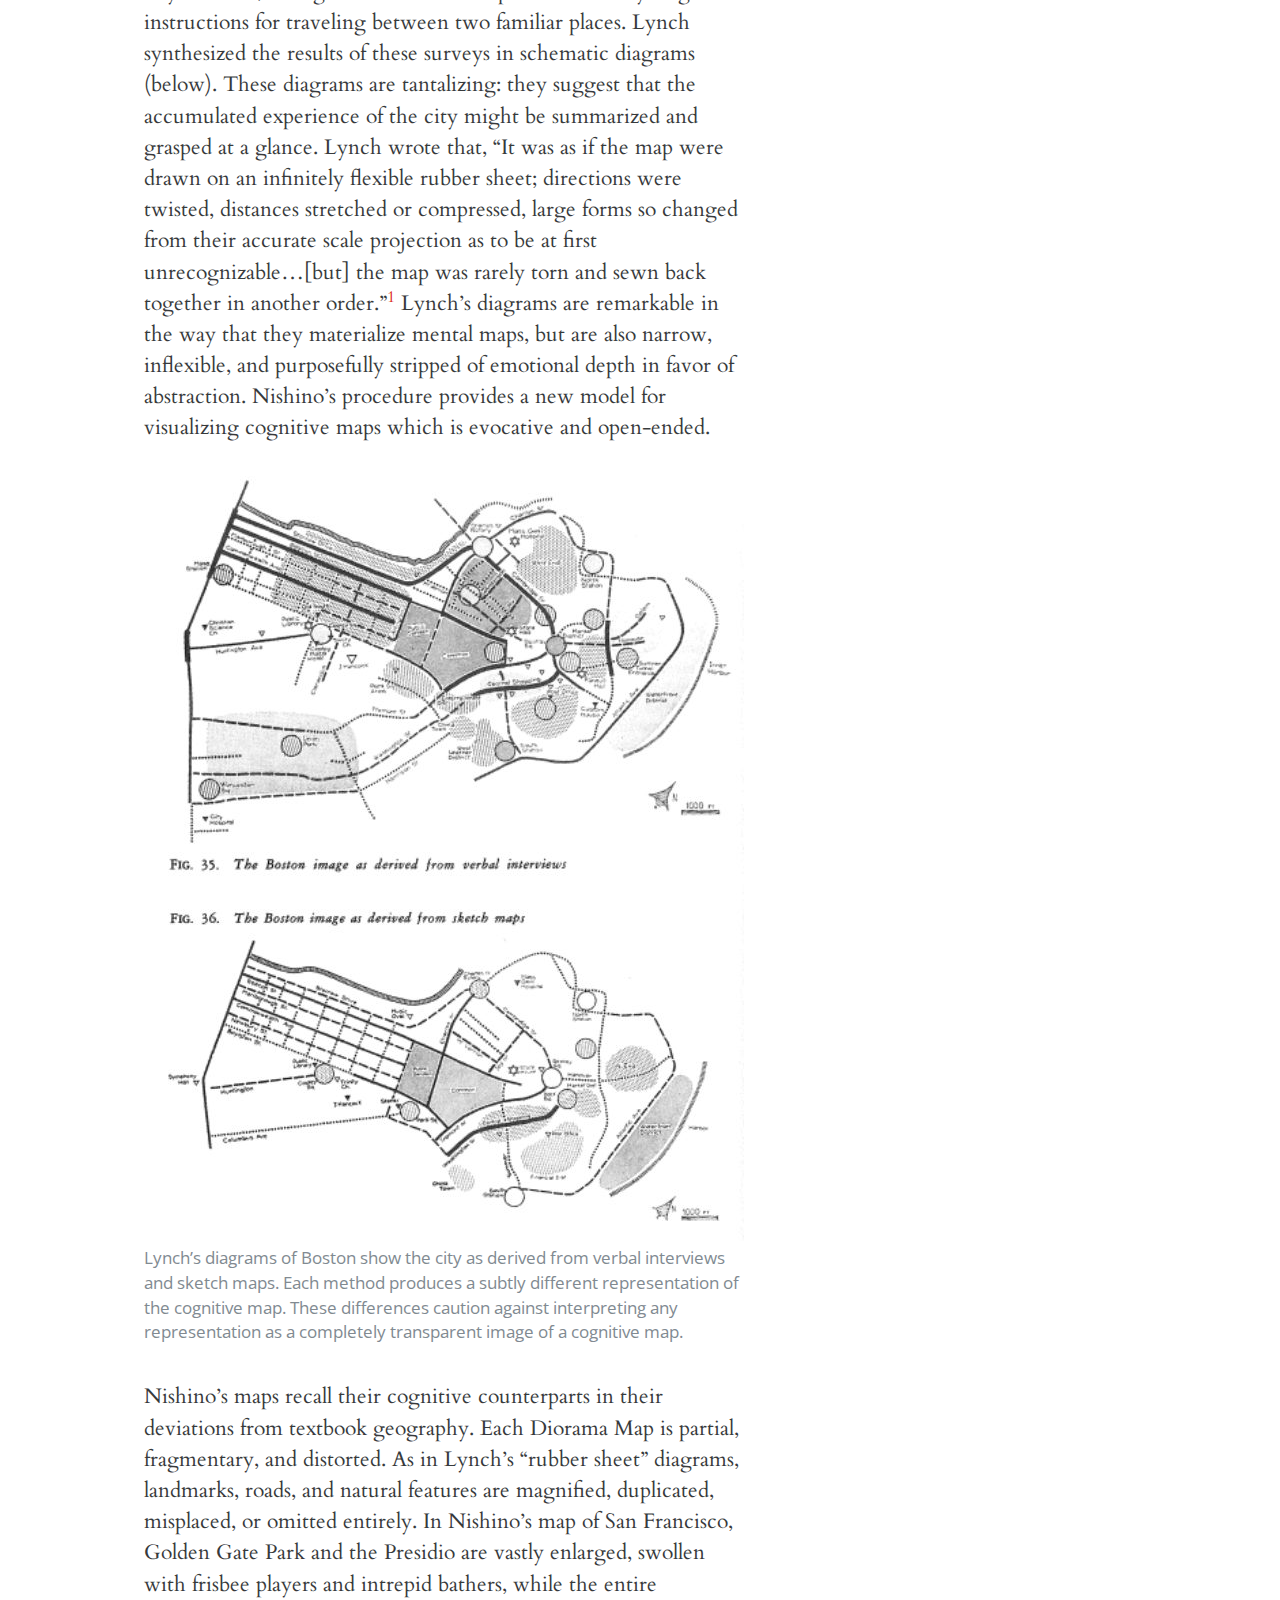
==== commit b96f09ce: "Generate website on 05-21-2017 at 12:21:36." ====
--- a/index.html
+++ b/index.html
@@ -53,11 +53,25 @@
 <p>Visitors enter <em>The Infinity Engine</em> through a two-channel video installation depicting a bioengineering laboratory. The video evokes in me a complex and contradictory emotional response: curiosity and frustration, suspicion and guilt. One channel shows a drab, dimly lit hallway blocked at the end by a pair of closed doors. Over the slow course of several minutes, the camera approaches the end of the hallway, rebounds, and retreats backwards, always keeping the closed doors in view. The long sojourn in the empty hallway, combined with the tantalizing glimpses beyond the door are a cinematic shell game, an obvious ploy that nonetheless makes me feel both curious and excluded.</p>
 <p>Next to the projection of the empty hallway, a second video channel shows the laboratory itself, a cluttered maze populated by scientists in white lab coats. Admittance to the inner sanctum piques my curiosity, but also, paradoxically, makes me feel more excluded. The camera, held at waist level, makes me feel like a child lost in the laboratory. The space is full of machines that look like sophisticated dishwashers and refrigerators and boilers as well as inscrutable countertop appliances that tremble and twirl. A dramatic close-up of a fleshy triangular object — a bioengineered nose — reveals the ultimate product of the scientists’ efforts. The purposeful movements suggest a complex coordination that is hidden from view. Yet we are ostentatiously excluded from understanding the way that the activities of the scientists converge to produce this miracle. The video is silent, and the faces of the scientists are rendered unreadable by deep shadows added in post-production.</p>
 <p>I can hardly disclose my foiled curiosity without also mentioning the dreadful suspense I feel as I watch the video. The inescapable gloom of the long hallway, the blue-green tint of the laboratory, and the faceless people in white robes all contribute to this sense of foreboding. It is a mark of our times (or perhaps merely of my acculturation into the enthusiastic technoculture of the Bay Area) that I feel guilty at my unease. I feel that I am doubting the beneficence of science, assenting to a nebulous anti-scientific skepticism. And how different, I wonder, is this skepticism from the much-ridiculed skepticism of the anti-vaccer or creationist?</p>
-<p>Passing through the video installation into the main room of <em>The Infinity Engine</em>, I’m surprised at the persistence with which the installation is grounded in the ethical uncertainties and constraints of the present. Hershman Leeson muses in an interview about <em>The Infinity Engine</em>, “you have have designer babies…and in a sense that’s’ biological censorship…there’s one company that can erase part of your memory…if they can erase memories, maybe they can put in memories.” Yet in the installation itself, she eschews the vivid dystopias of Brave New World and Oryx and Crake. Instead, <em>The Infinity Engine</em> juxtaposes the concrete benefits already afforded by emerging biotechnologies with contemporary struggles over access, control, and ownership.</p>
-<p>The emotional intensity of <em>The Infinity Engine</em> comes from the sincerity of Hershman Leeson’s engagement with scientists and cynics alike, as well as her characteristic use of irony. The iconic wallpaper catalogs bioengineered crops and farm animals, each captioned with the motivation for their development: “Increase milk production” — “Reduce the population of the dengue fever based mosquito” — “Resistance to slugs.” Interviews with biologist Elizabeth Blackburn show the Nobel laureate still shining with quiet excitement as she relates the details of her 1984 co-discovery of telomerase. I was genuinely inspired by a promotional video for regenerative medicine, produced by Hershman Leeson, in which Luke Masala, a healthy 19 year-old boy mowing the lawn shirtless in the summer heat, reveals that he was given an artificial bladder grown from his own cells when he was 9 years old. Elsewhere, in reports from the OECD, FDA and WHO with titles like “Safety Considerations for Biotechnology” and “Coordinated Framework for the Regulation of Biotechnology,” and in interviews with sociologist Troy Duster and artist Oron Catts, the installation gives voice to earnest criticisms and proposed solutions for the problems of biotechnology.</p>
+<p>Passing through the video installation into the main room of <em>The Infinity Engine</em>, I’m surprised at the persistence with which the installation is grounded in the ethical uncertainties and constraints of the present. Hershman Leeson muses in an interview about <em>The Infinity Engine</em>, “you have have designer babies…and in a sense that’s’ biological censorship…there’s one company that can erase part of your memory…if they can erase memories, maybe they can put in memories.” Yet in the installation itself, she eschews the vivid dystopias of <em>Brave New World</em> and the more recent <em>Black Mirror</em>. Instead, <em>The Infinity Engine</em> juxtaposes the concrete benefits already afforded by emerging biotechnologies with contemporary struggles over access, control, and ownership.</p>
+<figure>
+<img src="./posts/infinity-engine/./images/wallpaper.jpg" />
+<figcaption>
+The wallpaper in the installation displays a seemingly <em>infinite</em> array of recent biotechnological discoveries and inventions. These advances are juxtaposed against images of their laboratory origins.
+</figcaption>
+</figure>
+<p>The emotional intensity of <em>The Infinity Engine</em> comes from the sincerity of Hershman Leeson’s engagement with scientists and cynics alike, as well as her characteristic use of irony. The iconic wallpaper catalogs bioengineered crops and farm animals, each captioned with the motivation for their development: “Increase milk production” — “Reduce the population of the dengue fever based mosquito” — “Resistance to slugs.” Interviews with biologist Elizabeth Blackburn show the Nobel laureate still shining with quiet excitement as she relates the details of her 1984 co-discovery of telomerase. I was genuinely inspired by a promotional video for regenerative medicine, produced by Hershman Leeson, in which Luke Masala, a healthy 19 year-old boy mowing the lawn shirtless in the summer heat, reveals that he was given an artificial bladder grown from his own cells when he was 9 years old. Elsewhere, in reports from the OECD, FDA and WHO with titles like “<a href="http://www.oecd.org/science/biotrack/1958527.pdf">Safety Considerations for Biotechnology</a>” and “<a href="https://www.aphis.usda.gov/brs/fedregister/coordinated_framework.pdf">Coordinated Framework for Regulation of Biotechnology</a>,” and in interviews with sociologist Troy Duster and artist Oron Catts, the installation gives voice to earnest criticisms and proposed solutions for the problems of biotechnology.</p>
 <p>Yet always, the struggle to harness the potential of biotechnology is dominated by experts: scientists and engineers, economists and judges, all of whose activity is made to seem incomprehensible. In the video of the laboratory, the scientists’ movements are emptied of meaning by silence, fragmentation, and by careful framing that keeps the material transformations of chemicals into living tissue hidden just out of sight. In the next room a tongue-in-cheek invitation — “Visitors are welcome to read through the patent infringement cases” — belies the overwhelming prospect of hundreds of pages of patent filings, Supreme Court opinions, and technical reports, labeled clearly, but unordered and without any explanation. The only amateur response to biotechnology modeled by the installation is Luke Masala’s uncritical “woooow!” Likewise, the aestheticized 3D-printed ear and tank of genetically modified fish offer visitors an opportunity to practice passive, uncomprehending amazement, but little else.</p>
-<p>Irony and sincerity jostle against each other in <em>The Infinity Engine</em>. Hershman Leeson has long used irony in her work. In her 1975 Roberta Breitmore Construction Chart, also part of Civic Radar, Hershman Leeson annotates a photographic portrait of her eponymous alter-ego with “suggested alterations”: “reshape lips” and “add: false eyelashes.” The satisfying bite of the Construction Chart comes from the sharp contradiction between the cosmetic instructions and their intended interpretation. In <em>The Infinity Engine</em>, a science fair poster situates contemporary “biomaterials” in a historical lineage of medical intervention beginning with ancient Egyptian wooden prosthetics — earnestly illustrated with a grotesque photograph of a desiccated, mummified foot. Another poster advertising an experimental regenerative medicine program for ‘Wounded Warriors’ leaves untouched the senseless violence of war itself. By far the most dramatic ironic gesture is the floor-to-ceiling riff on The Creation of Adam, reinterpreted for the laboratory with gloved hands and syringes. This brazen, kitschy image touches at once the opposition of religious groups to genetic modification, the hubris of scientists — and, more subtly, suggests that, left alone, scientists will create the future in their own image.</p>
-<p>I leave <em>The Infinity Engine</em> the way I came, past the eerie video installation. On my way out, I catch sight of myself in the floor-to-ceiling mirrors opposite the projection, where it looks like I, too, am walking purposefully through the laboratory. Feeling uncertain and helpless, I wonder again where I fit into the laboratory and its bioengineered future. Perhaps the resignation of <em>The Infinity Engine</em> would be a comfortable relief. Yet somehow, against this “laugh that leaves one with no breath at all,” I am determined to cling to the possibility of knowledge and ethical action in the face of scientific progress.</p>
+<figure>
+<img src="./posts/infinity-engine/./images/documents.jpg" />
+<figcaption>
+Two boxes hold hundreds of pages of technical reports, patents filings, Supreme Court opinions, and policy recommendations related to biotechnology.
+</figcaption>
+</figure>
+<p>Irony and sincerity jostle against each other in <em>The Infinity Engine</em>. Hershman Leeson has long used irony in her work. In her 1975 <em><a href="http://www.bitforms.com/leeson/roberta-construction-chart-2">Roberta Breitmore Construction Chart</a></em>, Hershman Leeson annotates a photographic portrait of her eponymous alter-ego with “suggested alterations”: “reshape lips” and “add: false eyelashes.” The satisfying bite of the Construction Chart comes from the sharp contradiction between the cosmetic instructions and their intended interpretation. In <em>The Infinity Engine</em>, a science fair poster situates contemporary “biomaterials” in a historical lineage of medical intervention beginning with ancient Egyptian wooden prosthetics — earnestly illustrated with a grotesque photograph of a desiccated, mummified foot. Another poster advertising an experimental regenerative medicine program for ‘Wounded Warriors’ leaves untouched the senseless violence of war itself. By far the most dramatic ironic gesture is the floor-to-ceiling riff on The Creation of Adam, reinterpreted for the laboratory with gloved hands and syringes. This brazen, kitschy image touches at once the opposition of religious groups to genetic modification, the hubris of scientists — and, more subtly, suggests that, left alone, scientists will create the future in their own image.</p>
+<p>I leave <em>The Infinity Engine</em> the way I came, past the eerie video installation. On my way out, I catch sight of myself in the floor-to-ceiling mirrors opposite the projection, where it looks like I, too, am walking purposefully through the laboratory. Feeling uncertain and helpless, I wonder again where I fit into the laboratory and its bioengineered future. Perhaps the resignation of <em>The Infinity Engine</em> would be a comfortable relief. Yet somehow, against this “laugh that leaves one with no breath at all,”<sup><a href="#sontag">1</a></sup> I am determined to cling to the possibility of knowledge and ethical action in the face of scientific progress.</p>
+<hr />
+<p><a name="sontag">1: </a> Sontag, Susan. “The Aesthetics of Solitude” in <em>Studies of Radical Will</em>. New York: Farrar, Straus and Giroux, 1969.</p>
 </article>
 
 
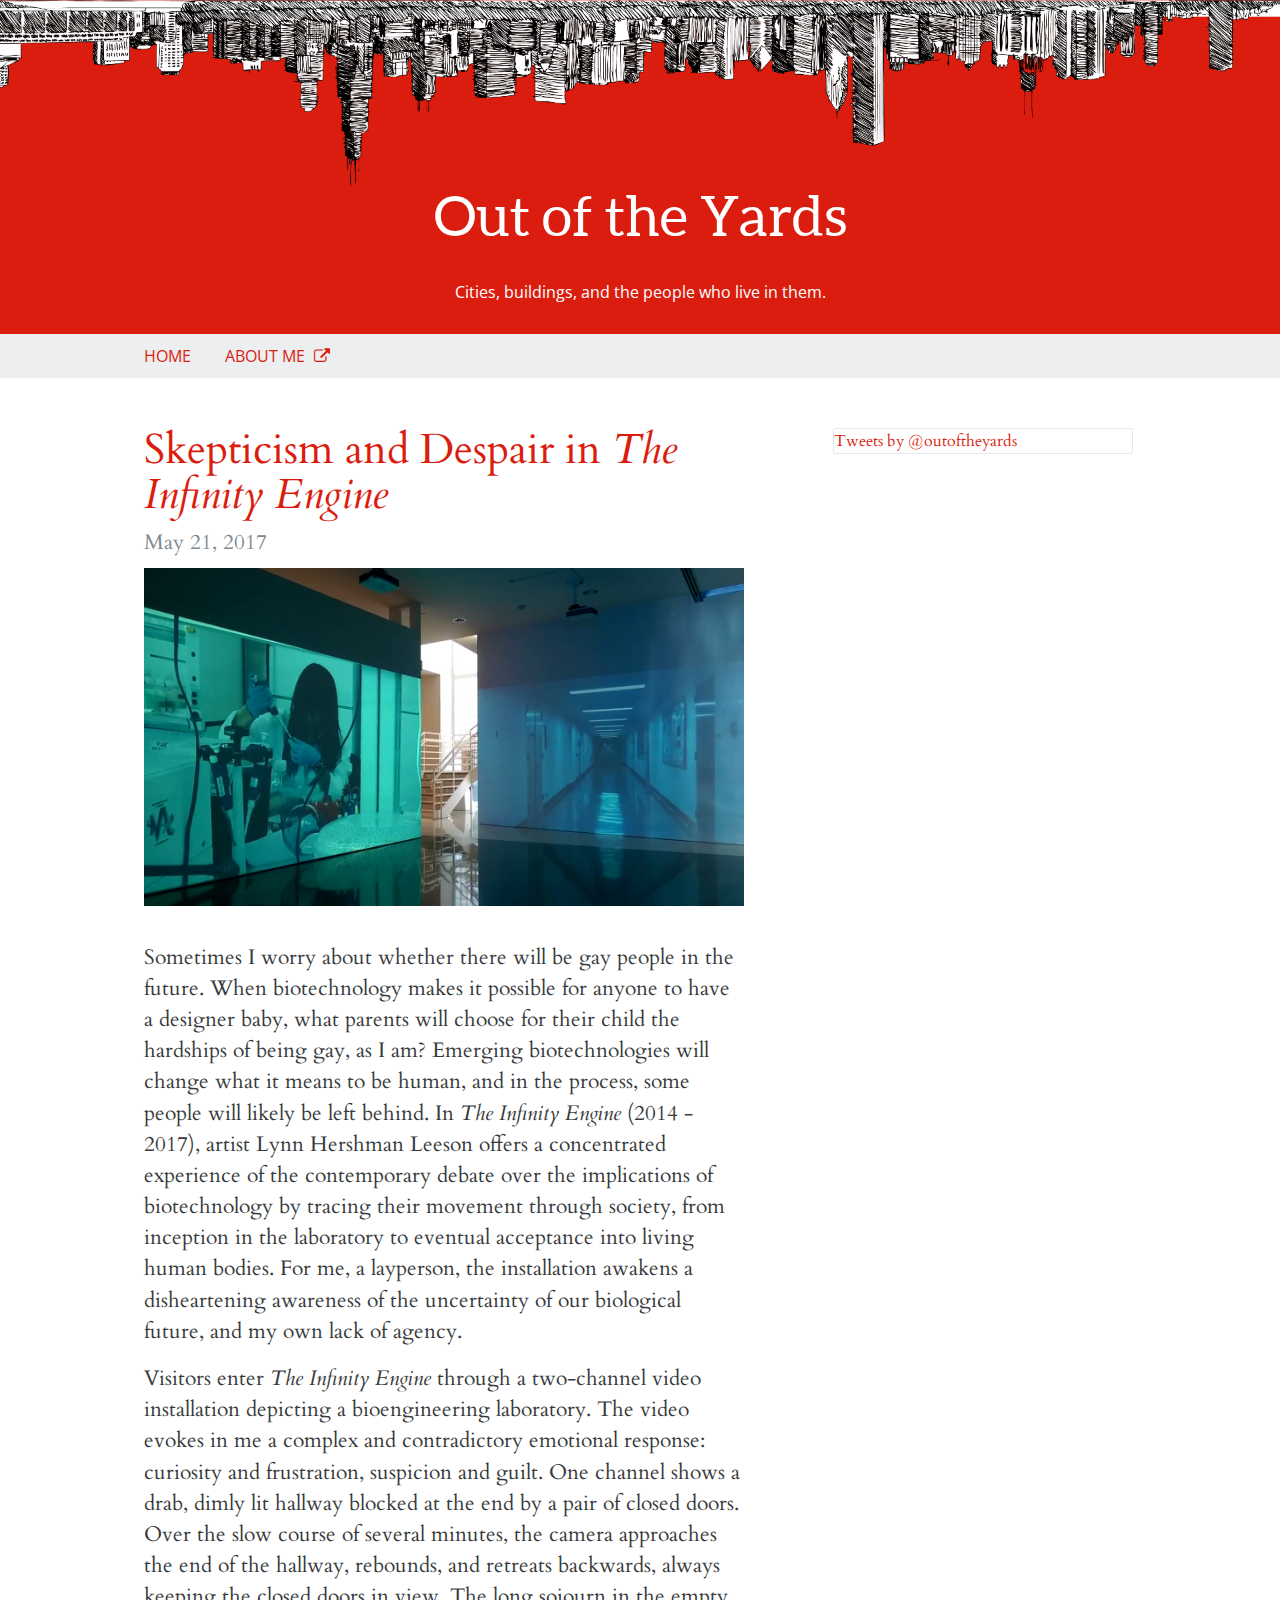
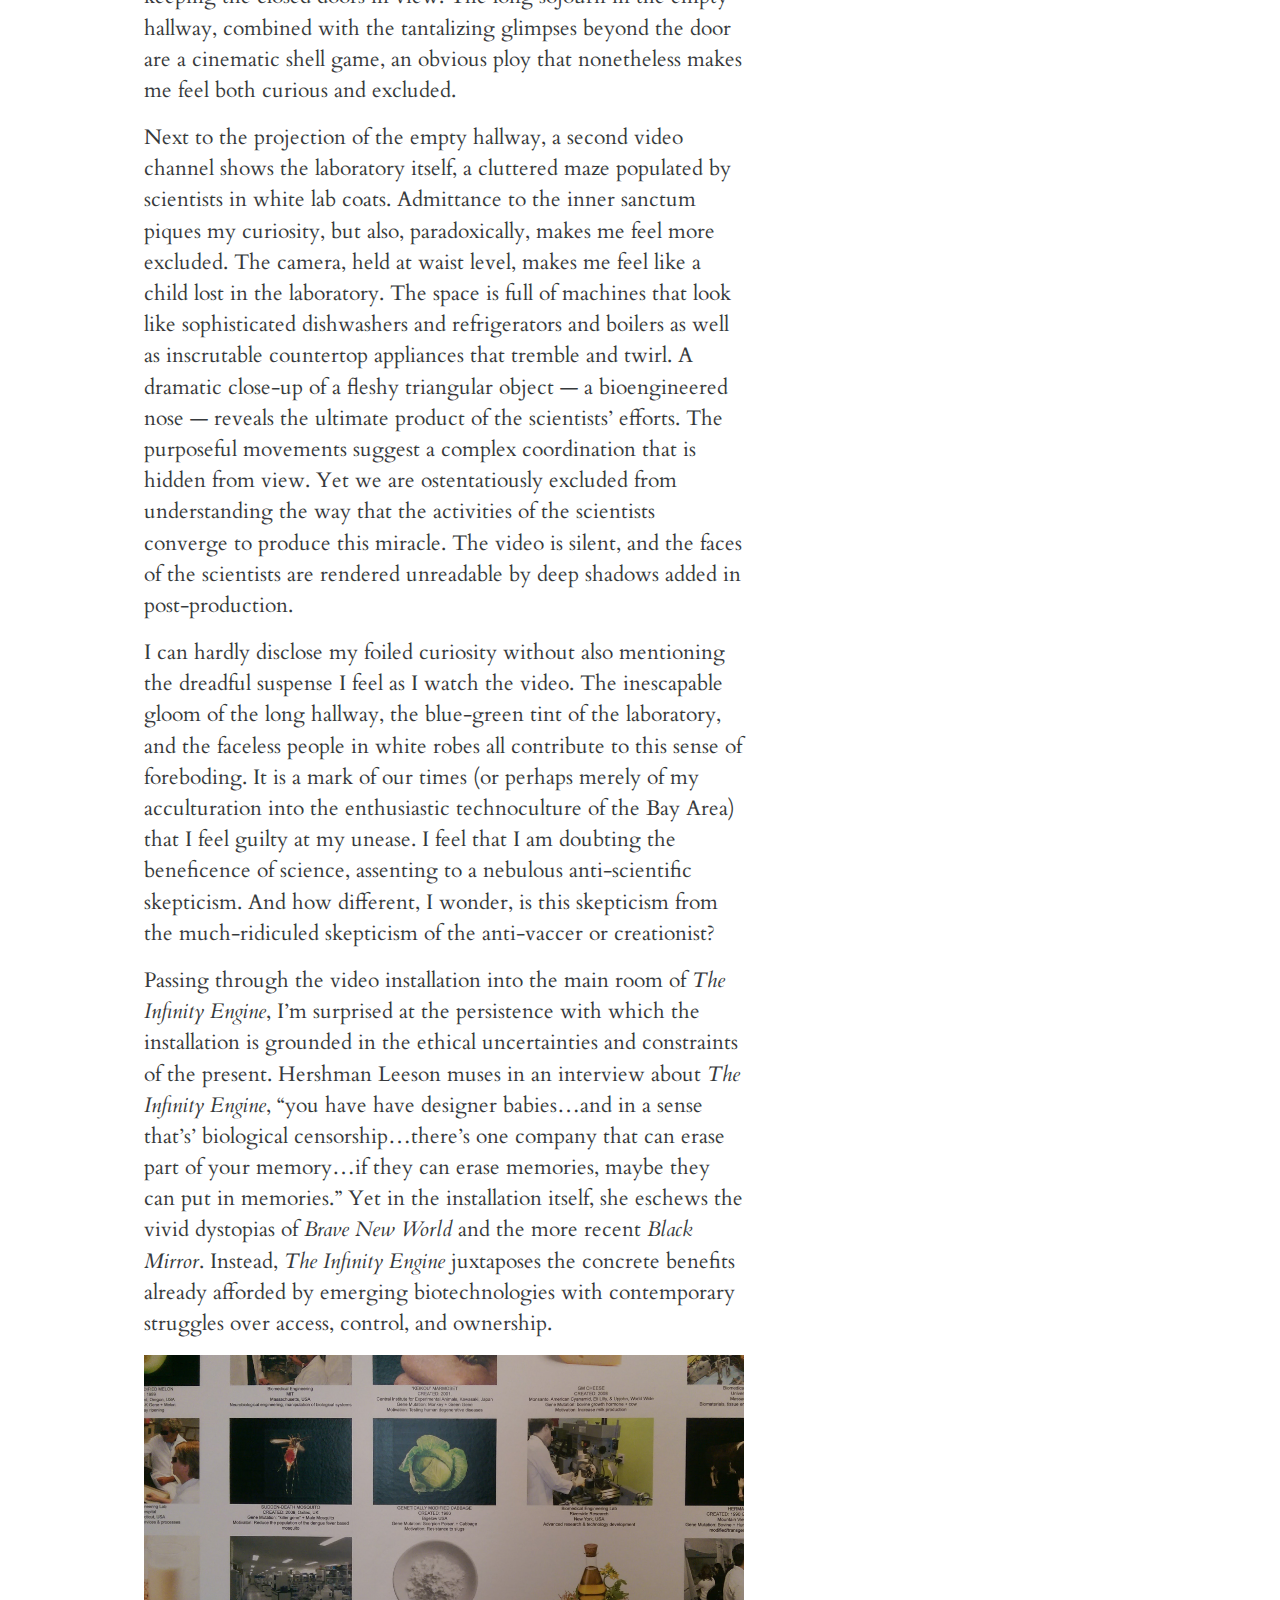
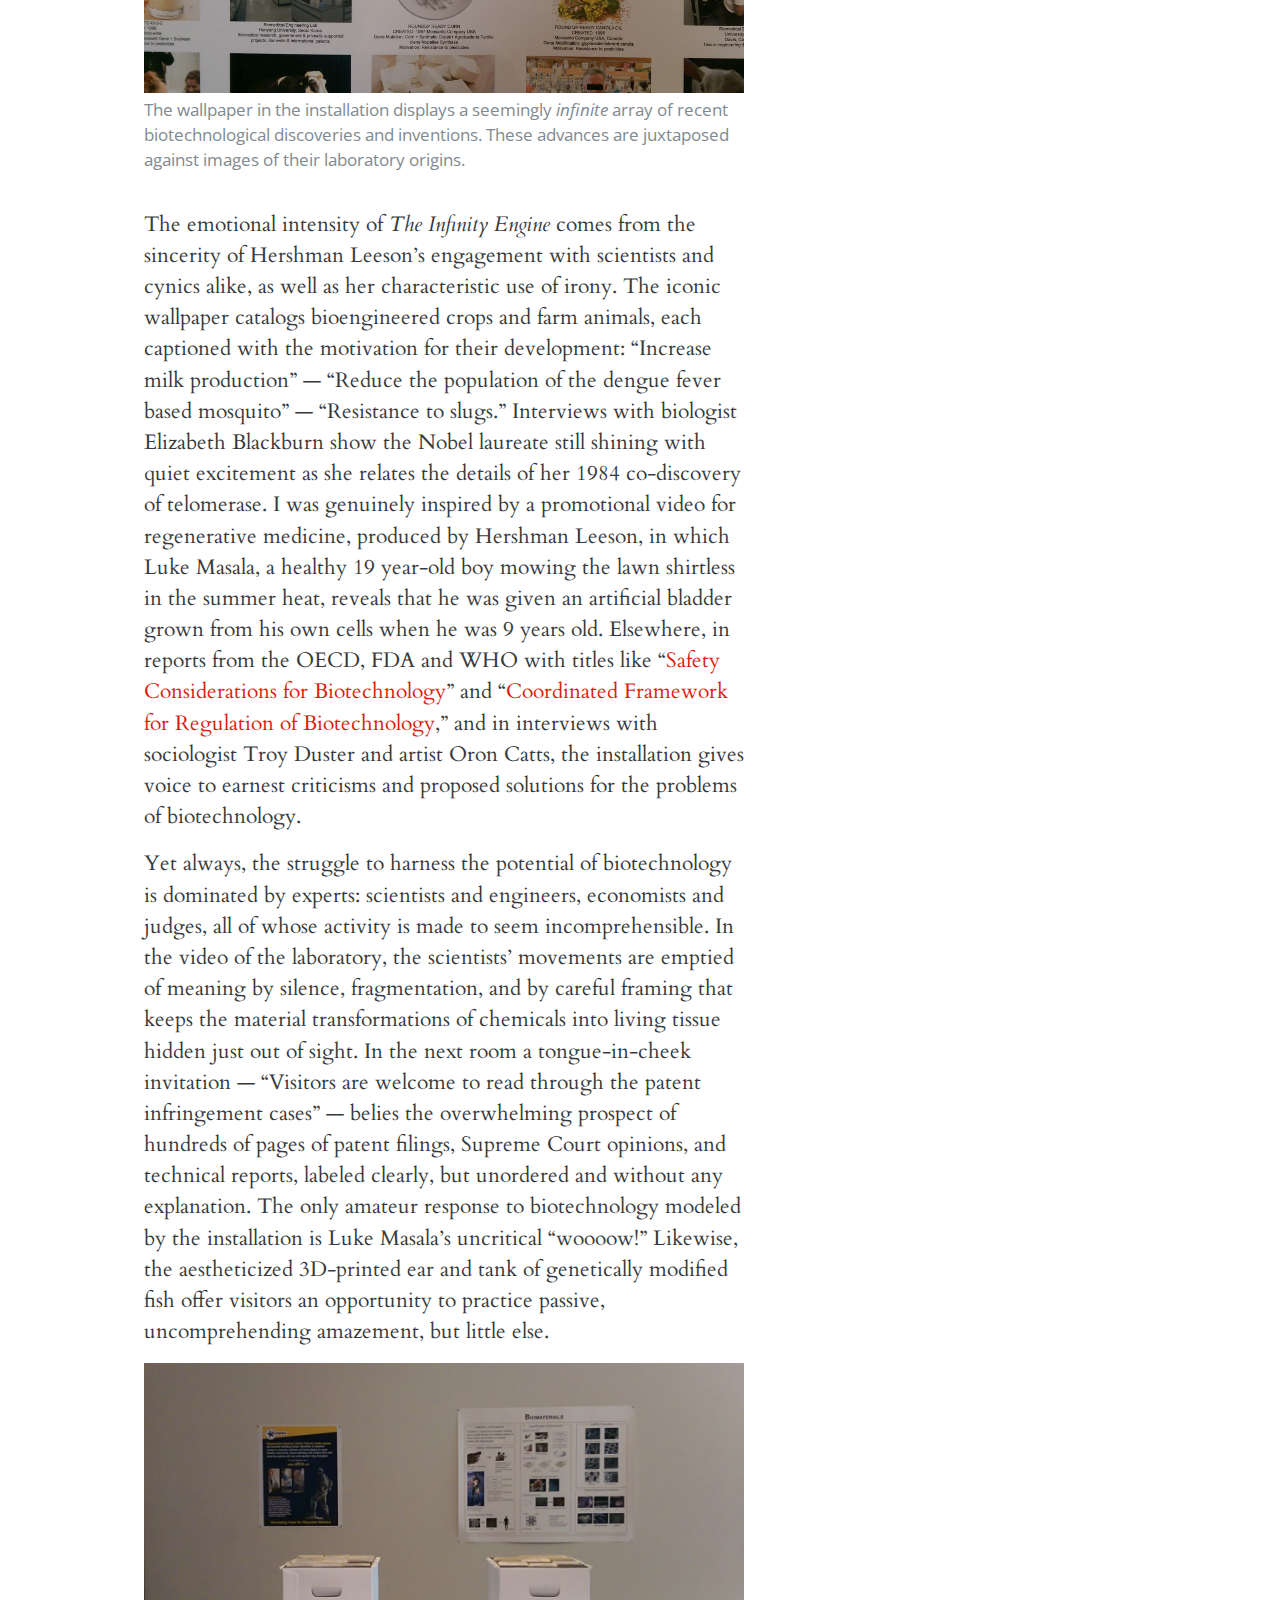
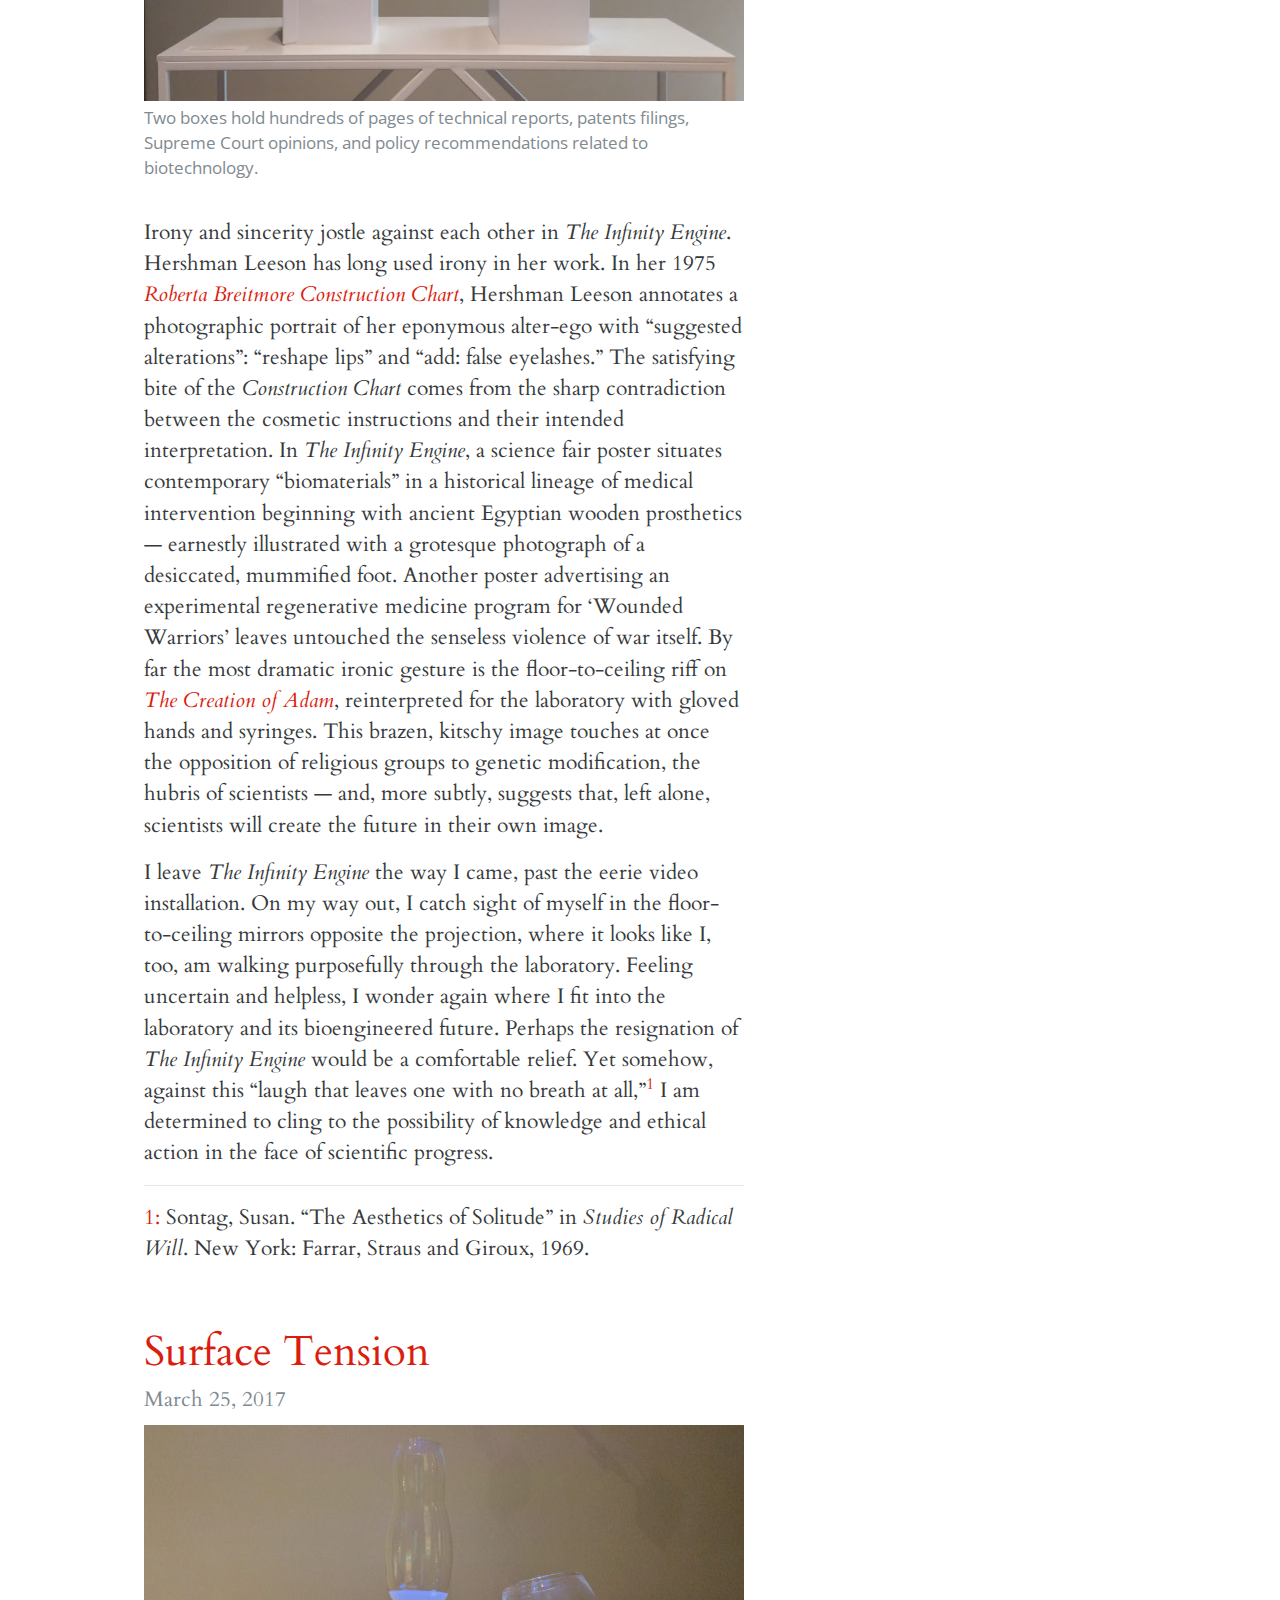
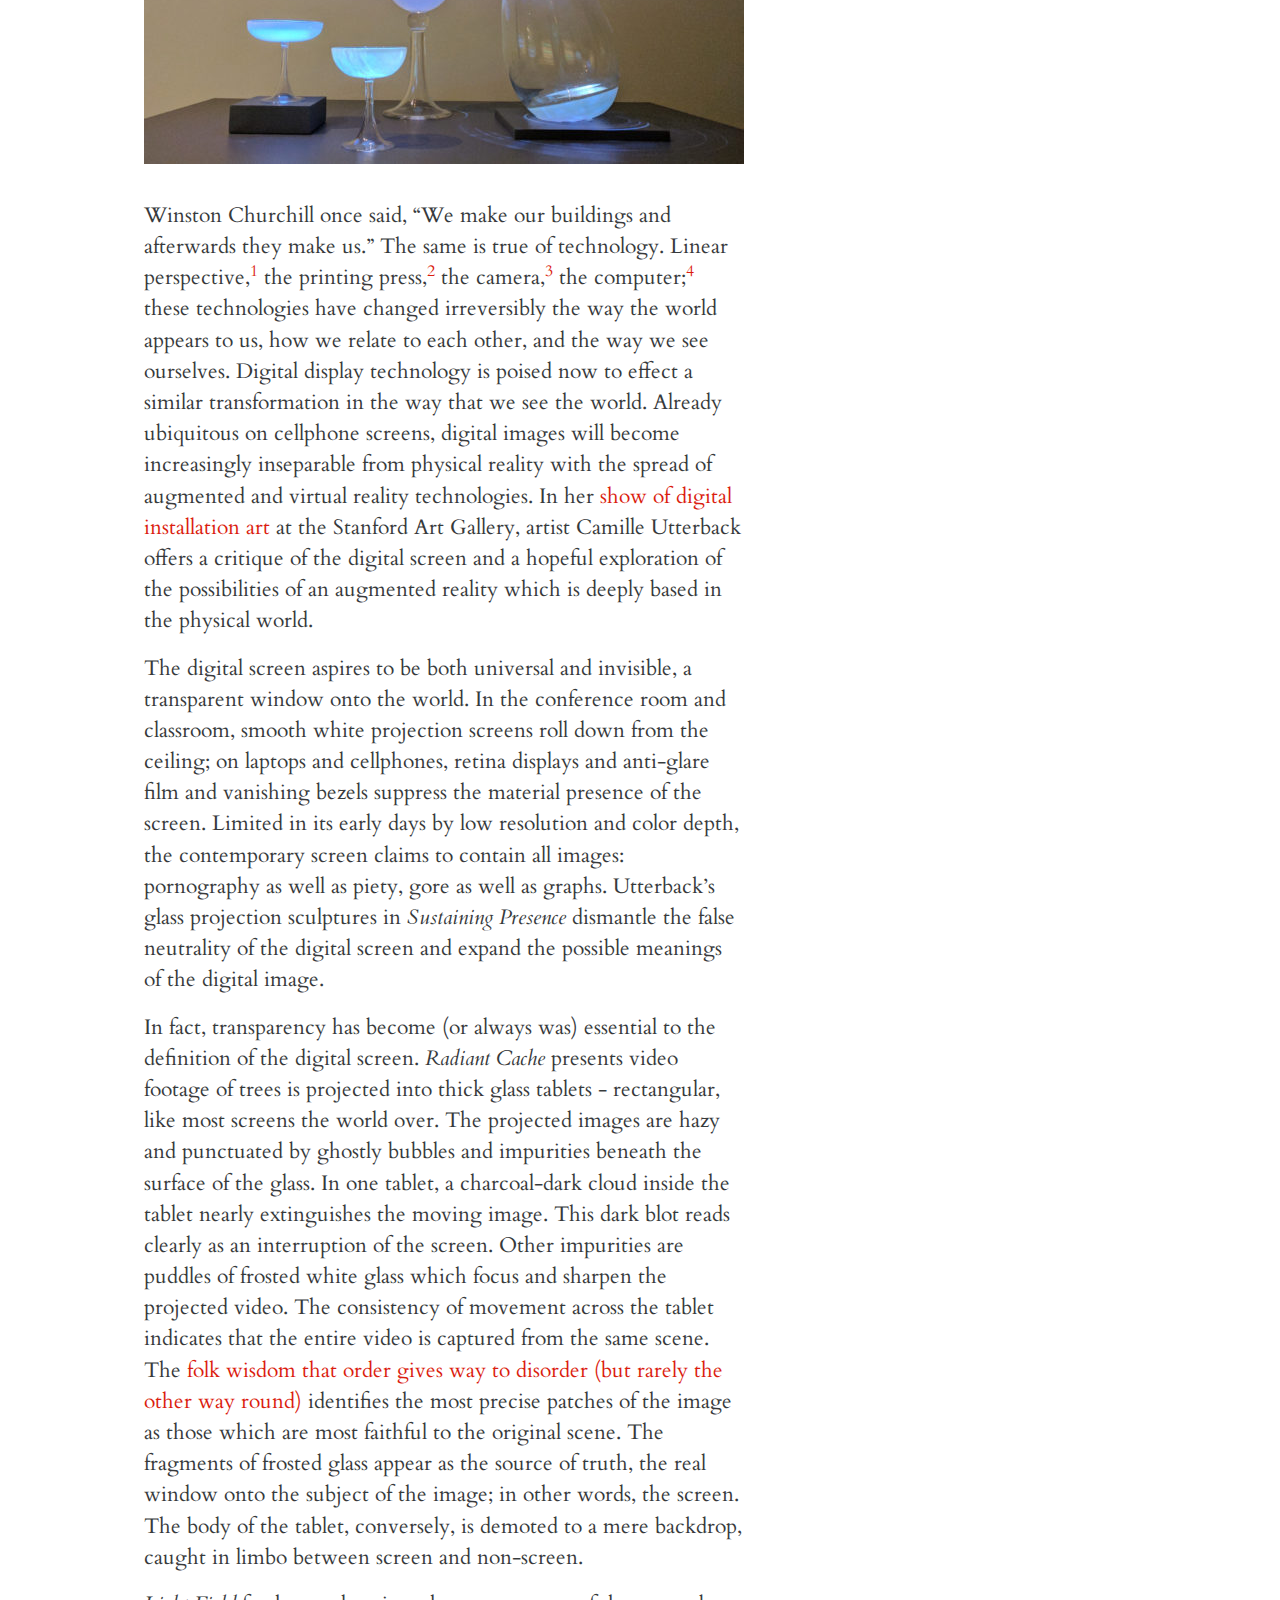
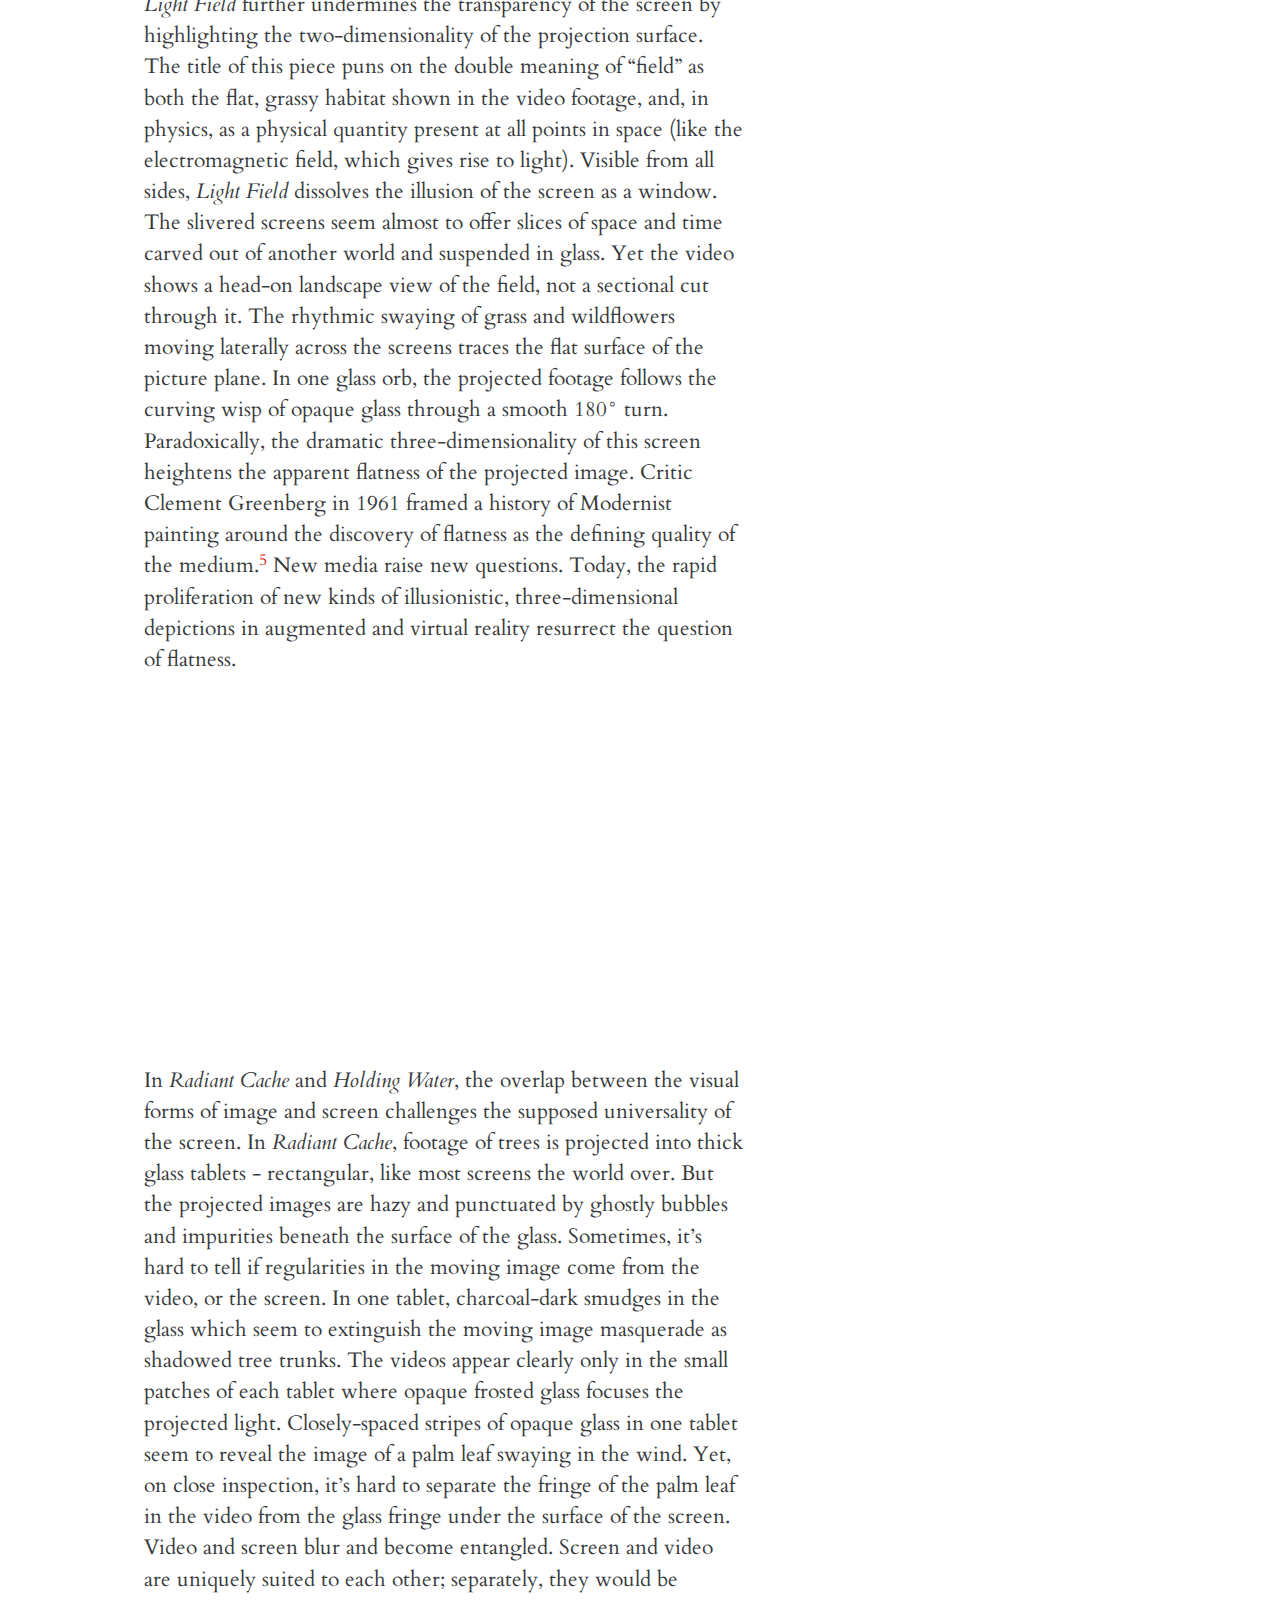
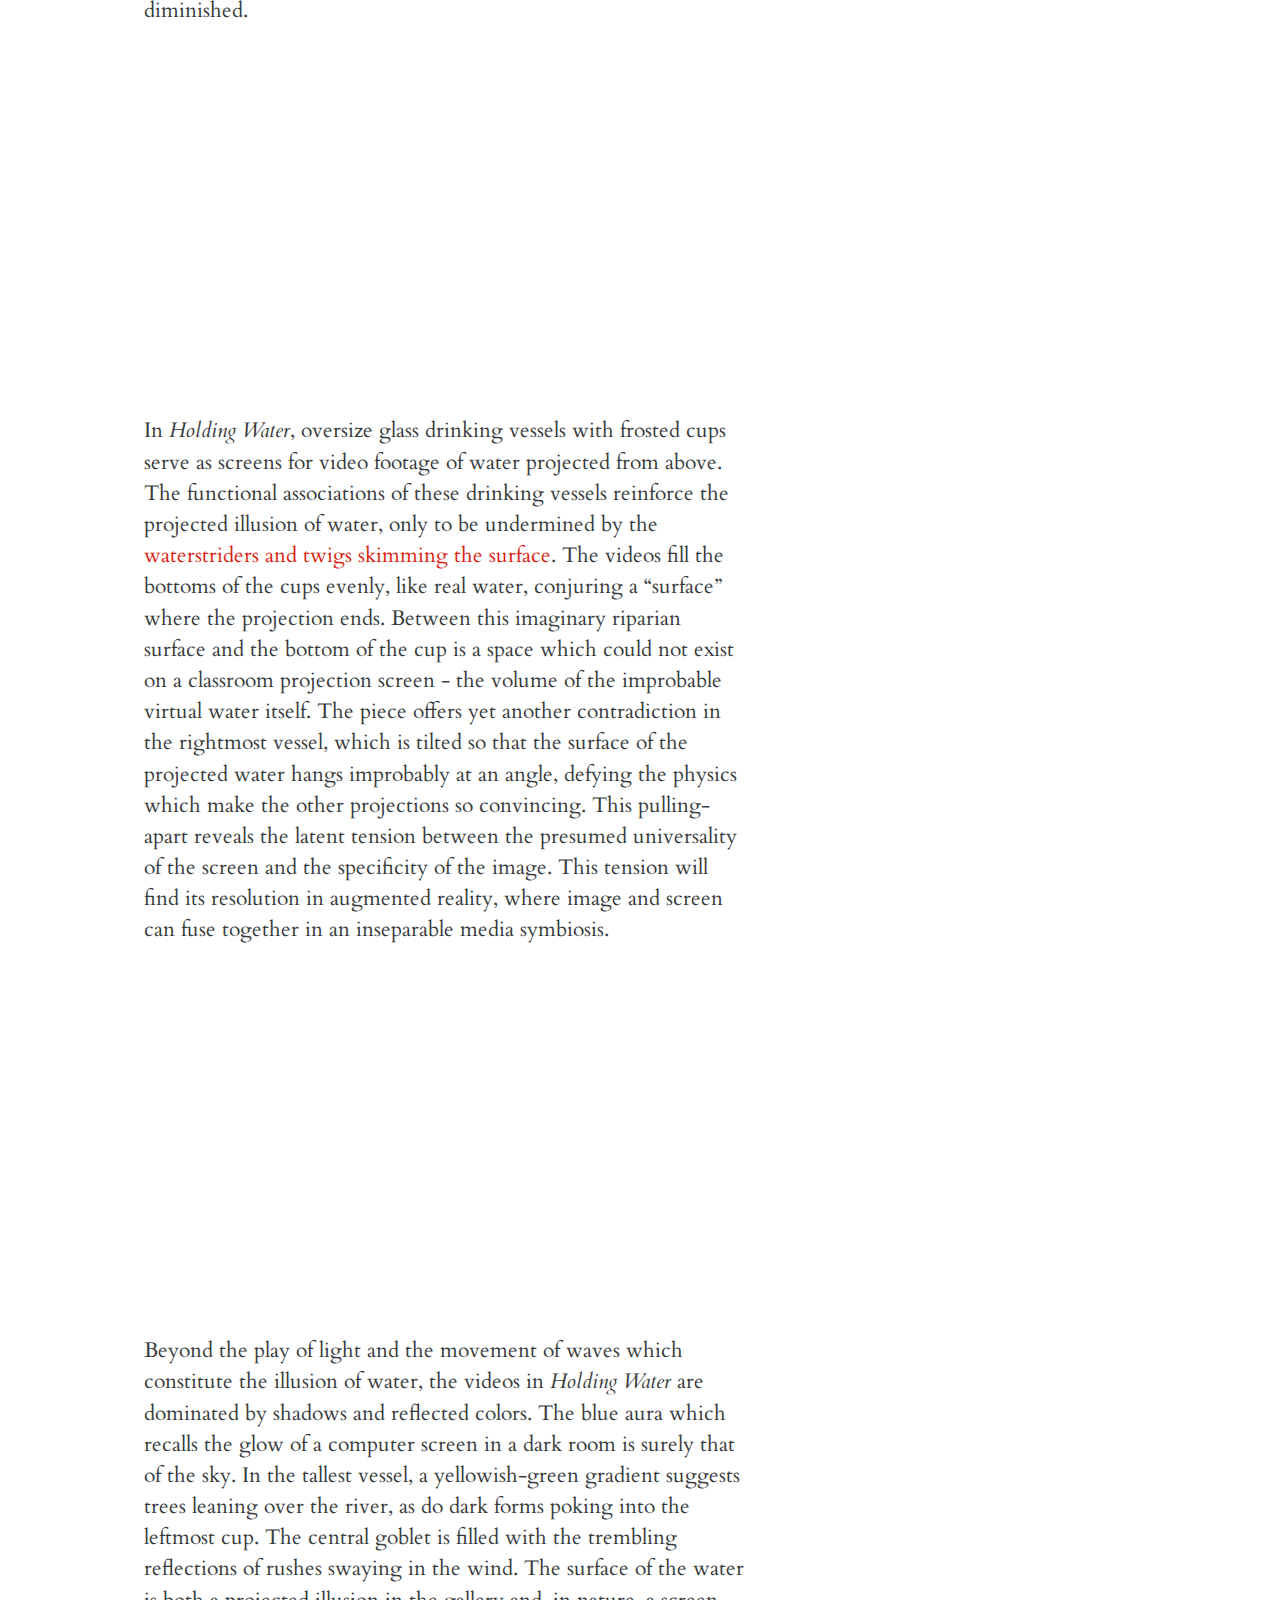
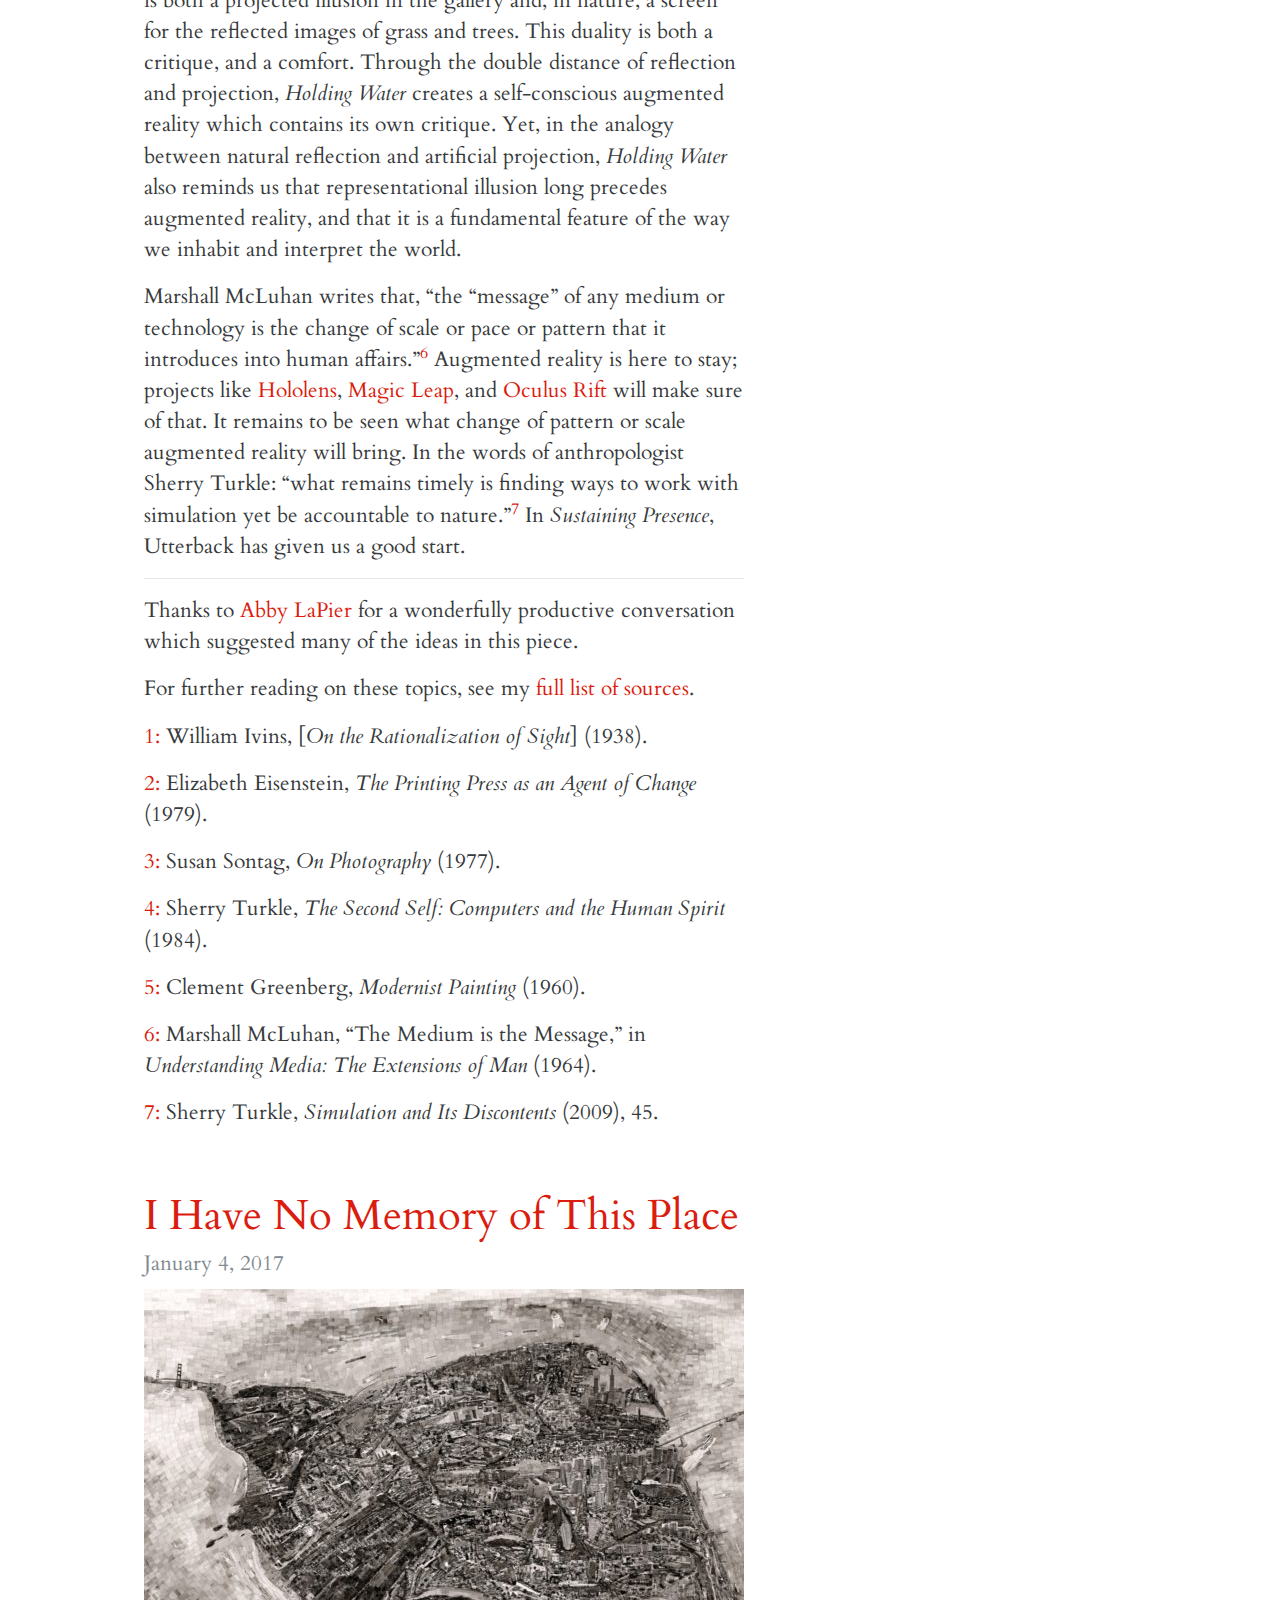
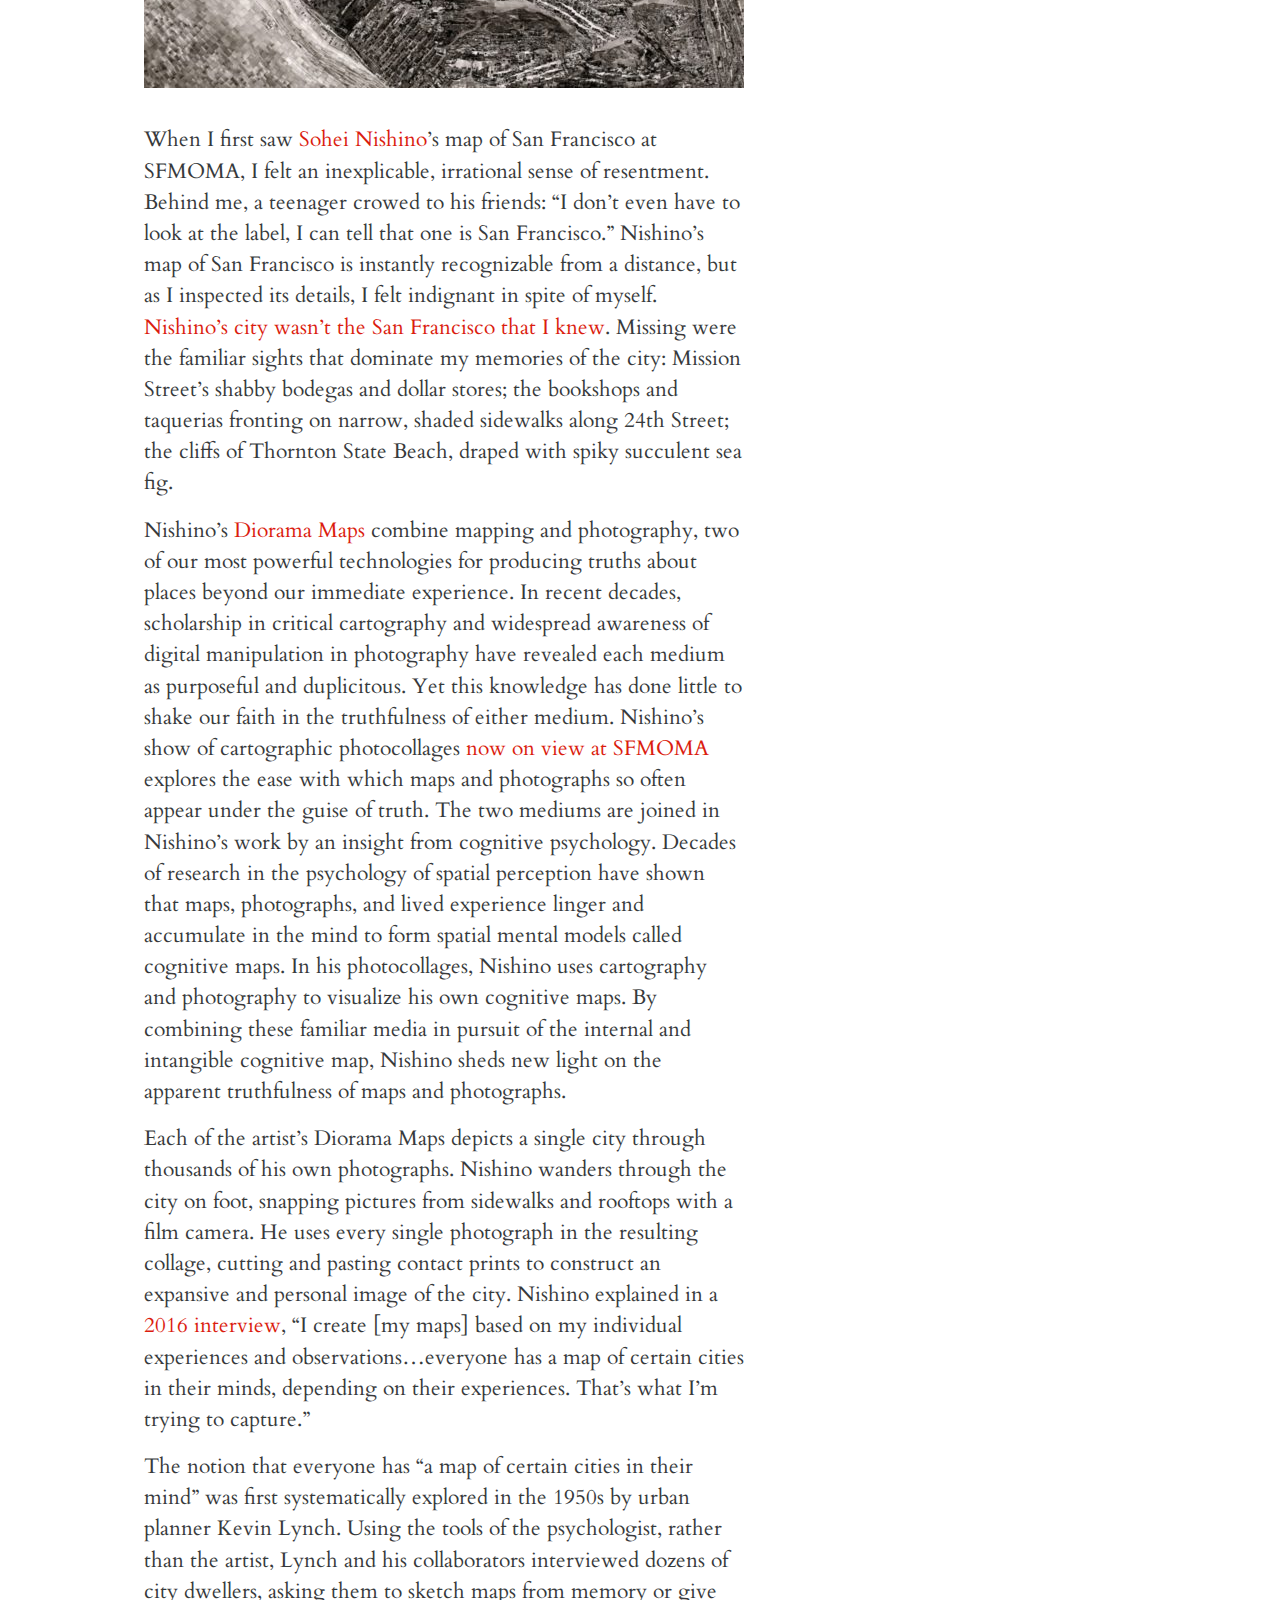
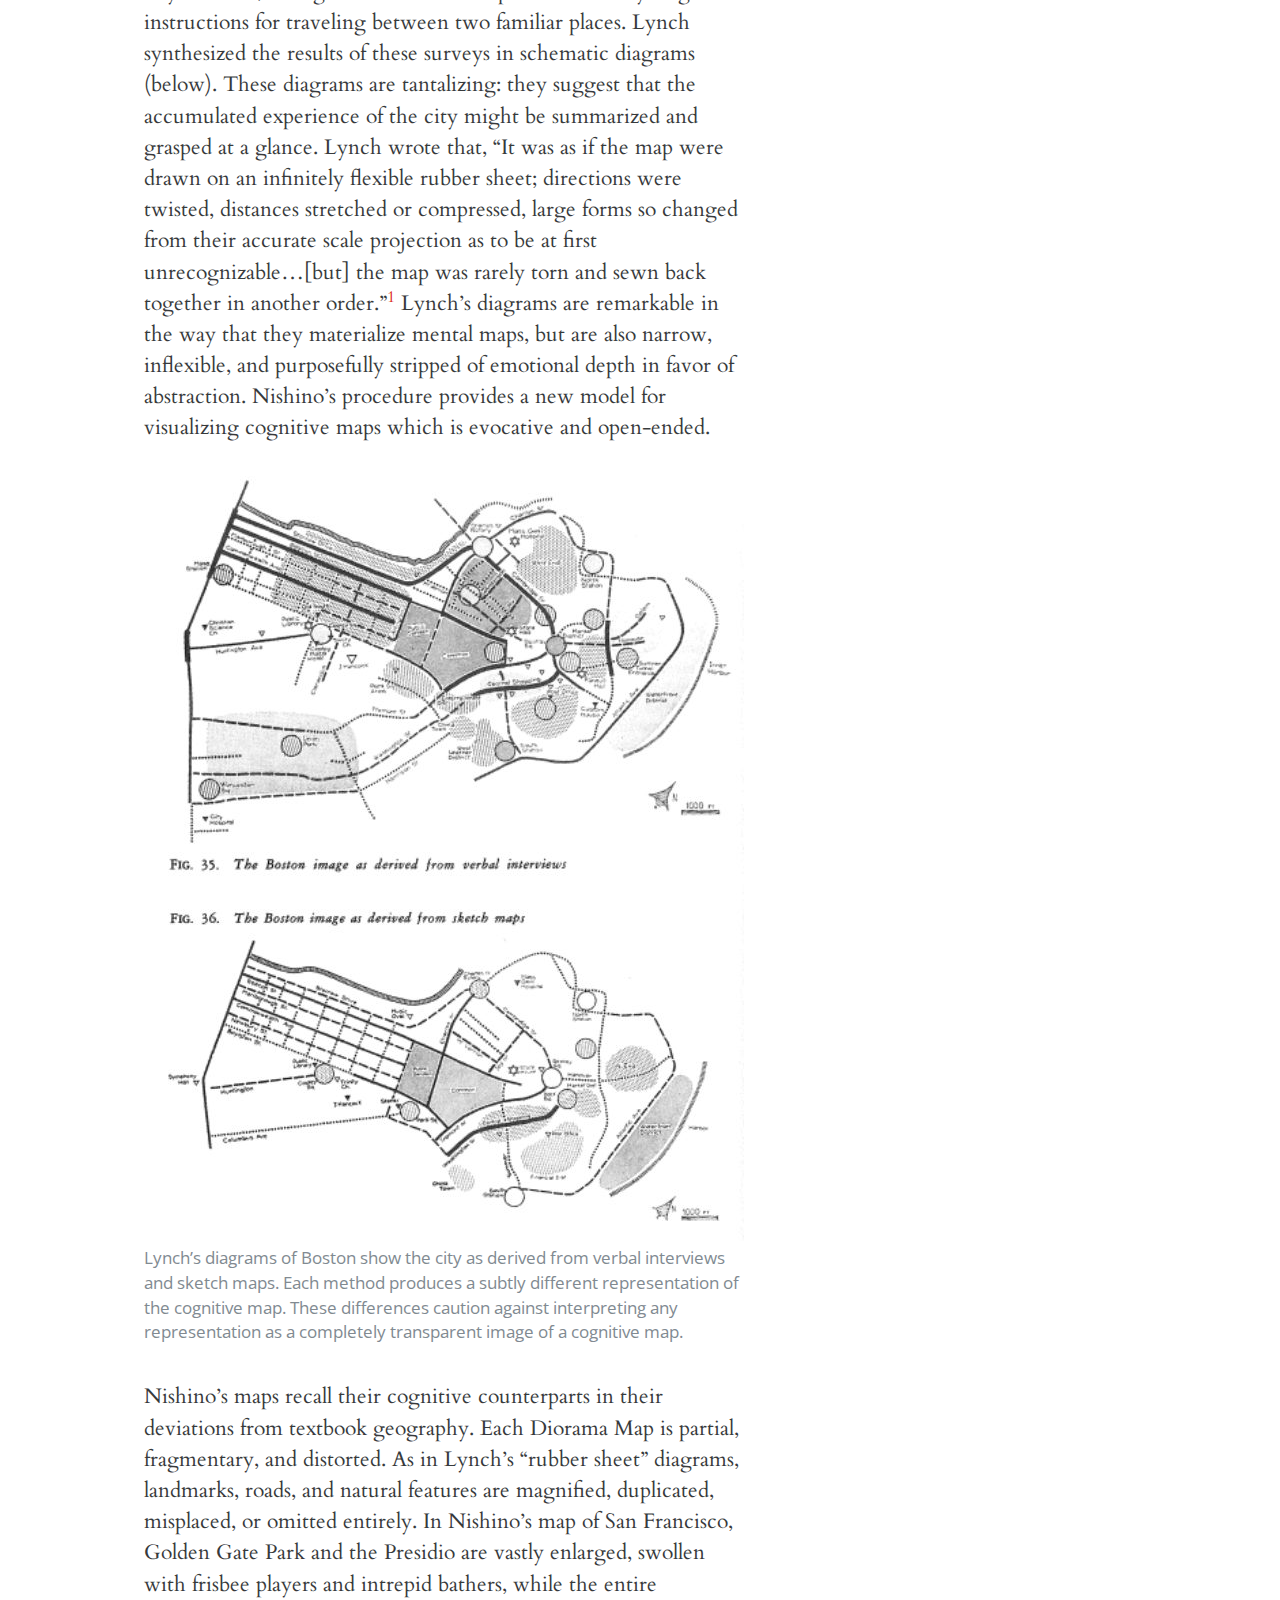
==== commit 55000e8a: "Generate website on 05-21-2017 at 12:28:36." ====
--- a/index.html
+++ b/index.html
@@ -68,7 +68,7 @@
 Two boxes hold hundreds of pages of technical reports, patents filings, Supreme Court opinions, and policy recommendations related to biotechnology.
 </figcaption>
 </figure>
-<p>Irony and sincerity jostle against each other in <em>The Infinity Engine</em>. Hershman Leeson has long used irony in her work. In her 1975 <em><a href="http://www.bitforms.com/leeson/roberta-construction-chart-2">Roberta Breitmore Construction Chart</a></em>, Hershman Leeson annotates a photographic portrait of her eponymous alter-ego with “suggested alterations”: “reshape lips” and “add: false eyelashes.” The satisfying bite of the Construction Chart comes from the sharp contradiction between the cosmetic instructions and their intended interpretation. In <em>The Infinity Engine</em>, a science fair poster situates contemporary “biomaterials” in a historical lineage of medical intervention beginning with ancient Egyptian wooden prosthetics — earnestly illustrated with a grotesque photograph of a desiccated, mummified foot. Another poster advertising an experimental regenerative medicine program for ‘Wounded Warriors’ leaves untouched the senseless violence of war itself. By far the most dramatic ironic gesture is the floor-to-ceiling riff on The Creation of Adam, reinterpreted for the laboratory with gloved hands and syringes. This brazen, kitschy image touches at once the opposition of religious groups to genetic modification, the hubris of scientists — and, more subtly, suggests that, left alone, scientists will create the future in their own image.</p>
+<p>Irony and sincerity jostle against each other in <em>The Infinity Engine</em>. Hershman Leeson has long used irony in her work. In her 1975 <em><a href="http://www.bitforms.com/leeson/roberta-construction-chart-2">Roberta Breitmore Construction Chart</a></em>, Hershman Leeson annotates a photographic portrait of her eponymous alter-ego with “suggested alterations”: “reshape lips” and “add: false eyelashes.” The satisfying bite of the <em>Construction Chart</em> comes from the sharp contradiction between the cosmetic instructions and their intended interpretation. In <em>The Infinity Engine</em>, a science fair poster situates contemporary “biomaterials” in a historical lineage of medical intervention beginning with ancient Egyptian wooden prosthetics — earnestly illustrated with a grotesque photograph of a desiccated, mummified foot. Another poster advertising an experimental regenerative medicine program for ‘Wounded Warriors’ leaves untouched the senseless violence of war itself. By far the most dramatic ironic gesture is the floor-to-ceiling riff on <em><a href="https://en.wikipedia.org/wiki/The_Creation_of_Adam">The Creation of Adam</a></em>, reinterpreted for the laboratory with gloved hands and syringes. This brazen, kitschy image touches at once the opposition of religious groups to genetic modification, the hubris of scientists — and, more subtly, suggests that, left alone, scientists will create the future in their own image.</p>
 <p>I leave <em>The Infinity Engine</em> the way I came, past the eerie video installation. On my way out, I catch sight of myself in the floor-to-ceiling mirrors opposite the projection, where it looks like I, too, am walking purposefully through the laboratory. Feeling uncertain and helpless, I wonder again where I fit into the laboratory and its bioengineered future. Perhaps the resignation of <em>The Infinity Engine</em> would be a comfortable relief. Yet somehow, against this “laugh that leaves one with no breath at all,”<sup><a href="#sontag">1</a></sup> I am determined to cling to the possibility of knowledge and ethical action in the face of scientific progress.</p>
 <hr />
 <p><a name="sontag">1: </a> Sontag, Susan. “The Aesthetics of Solitude” in <em>Studies of Radical Will</em>. New York: Farrar, Straus and Giroux, 1969.</p>
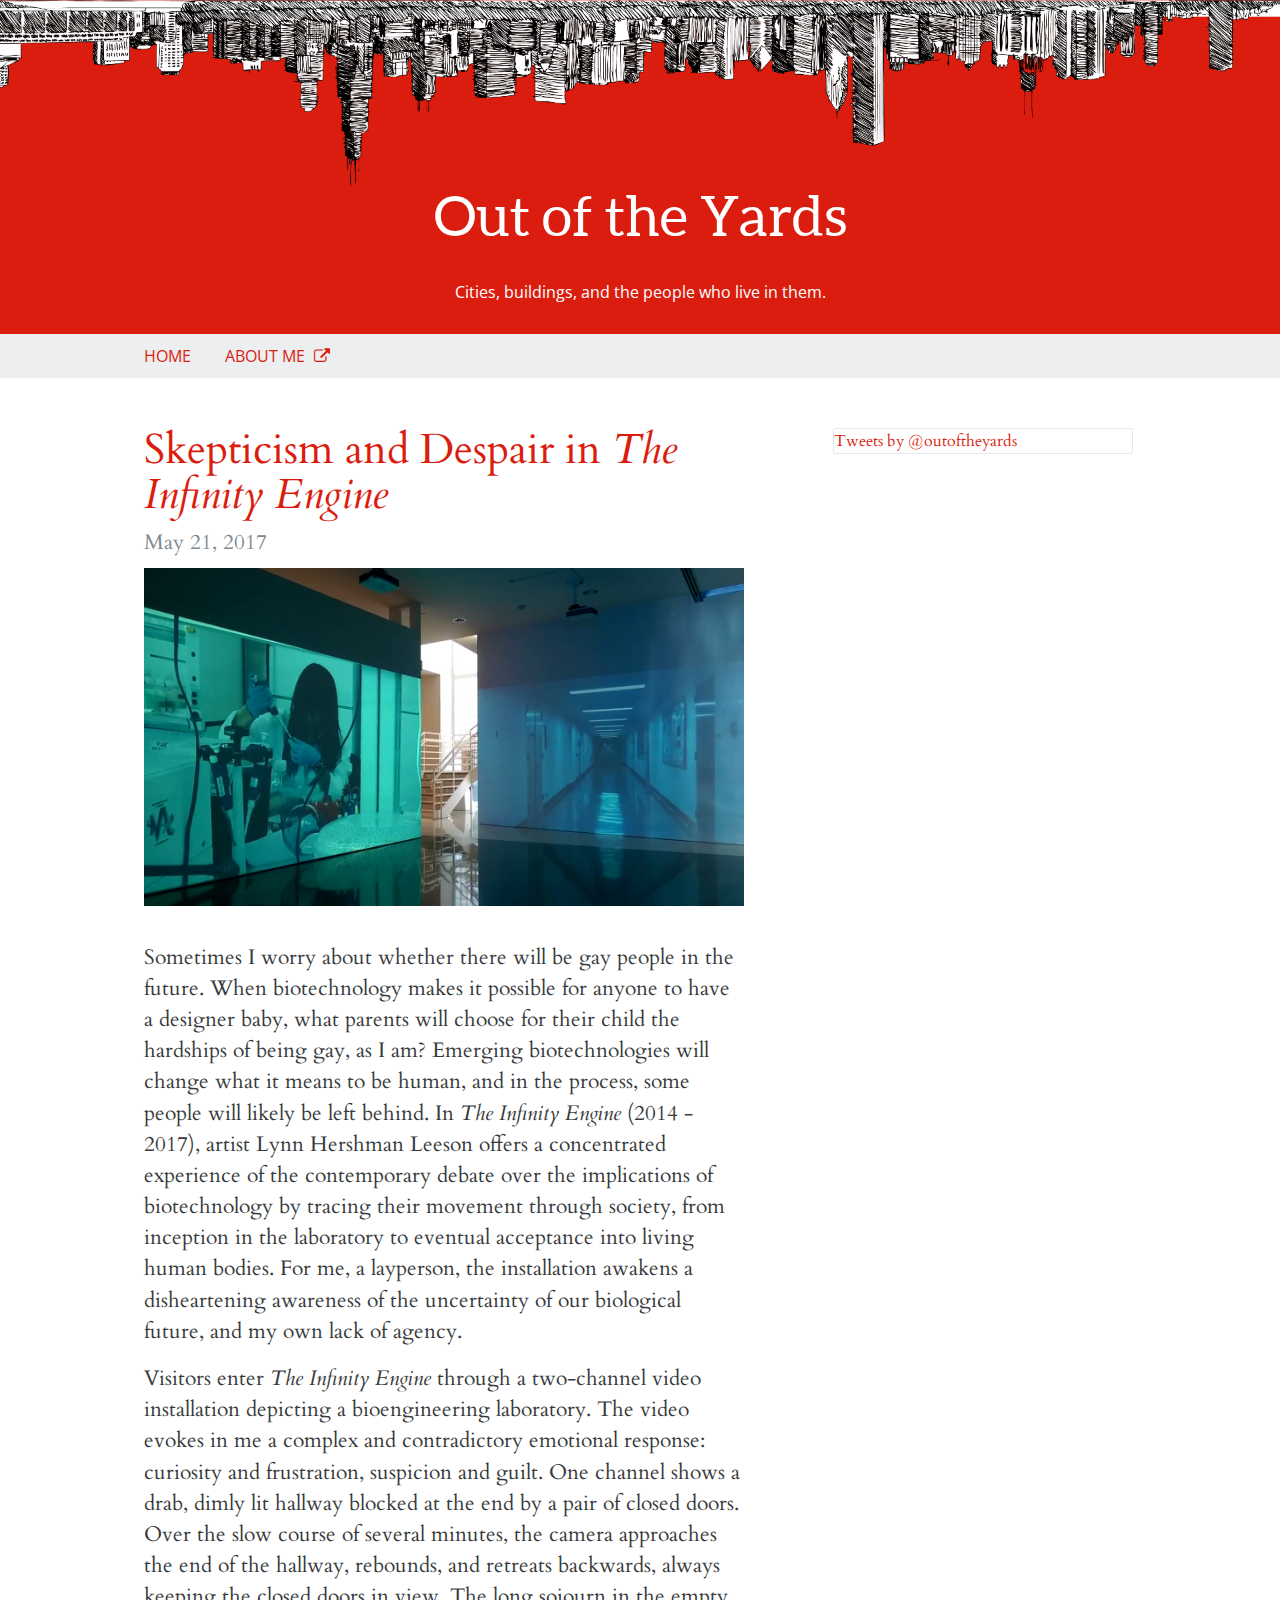
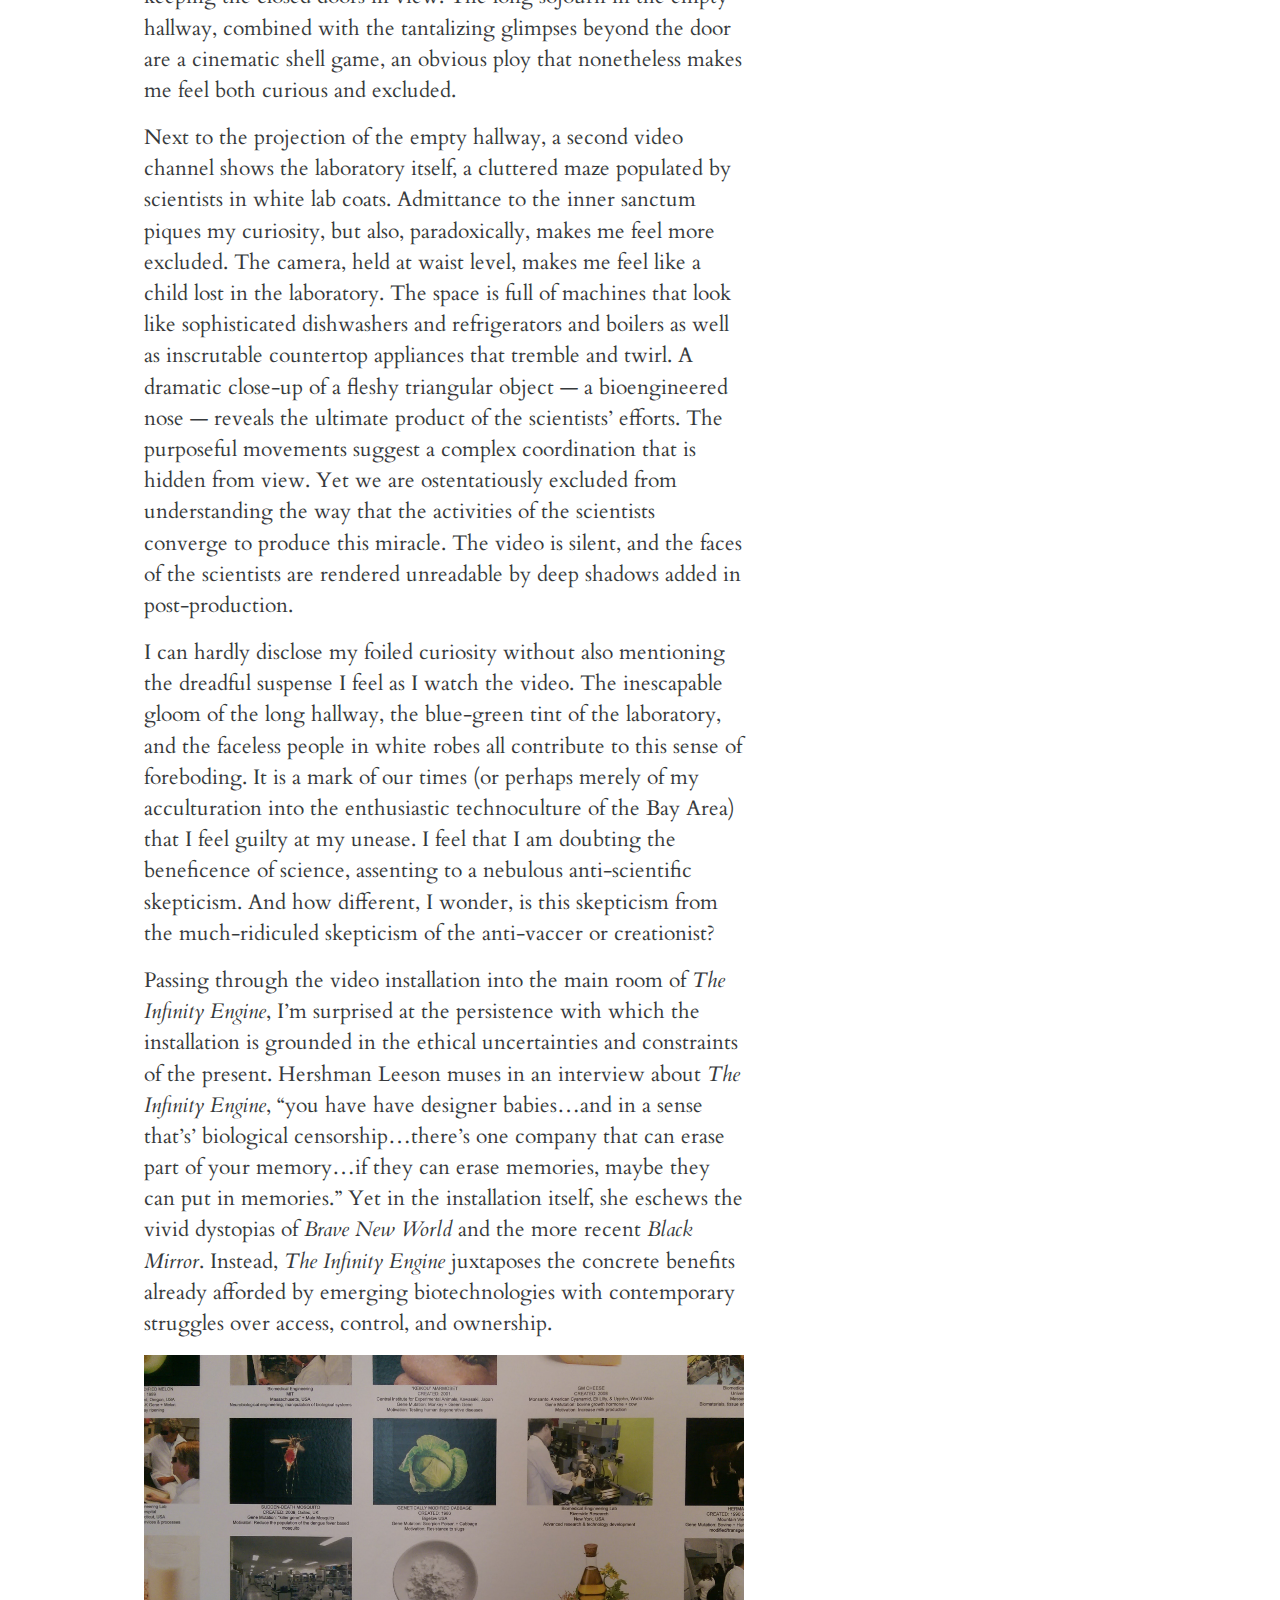
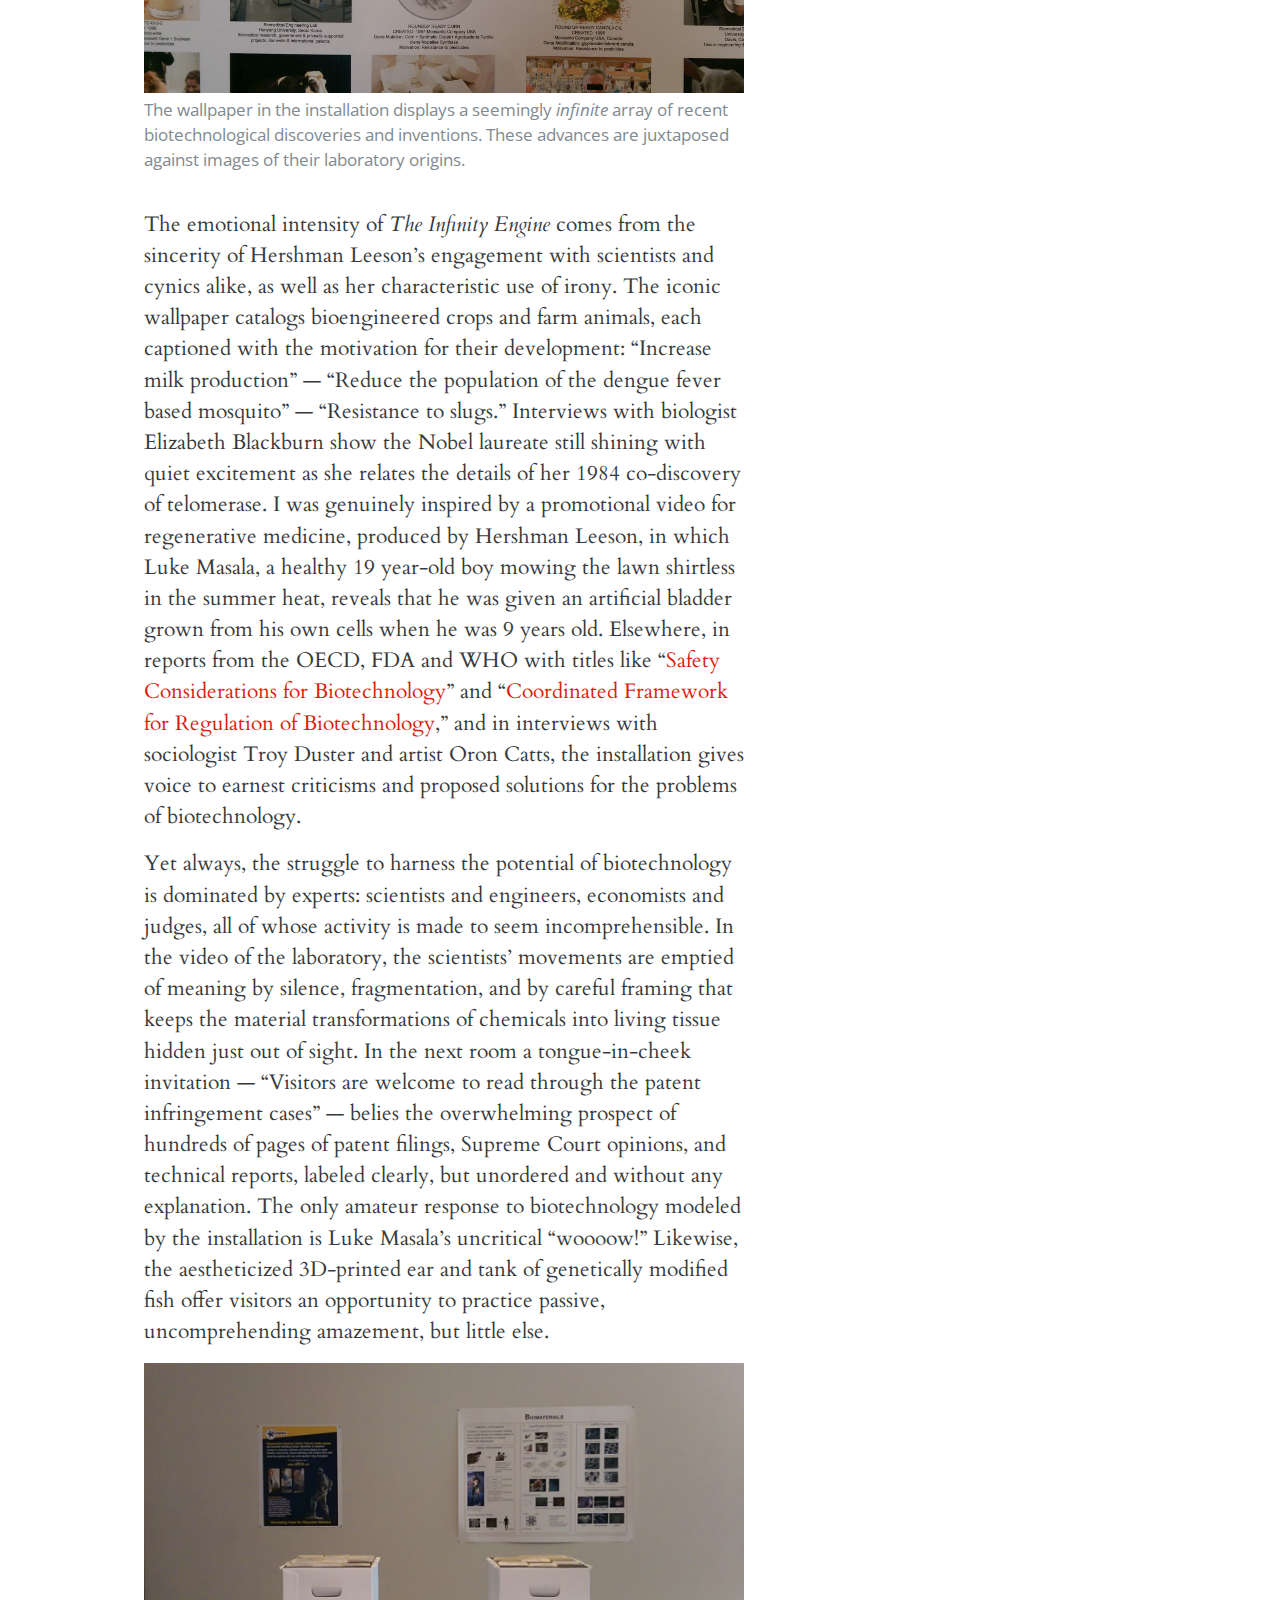
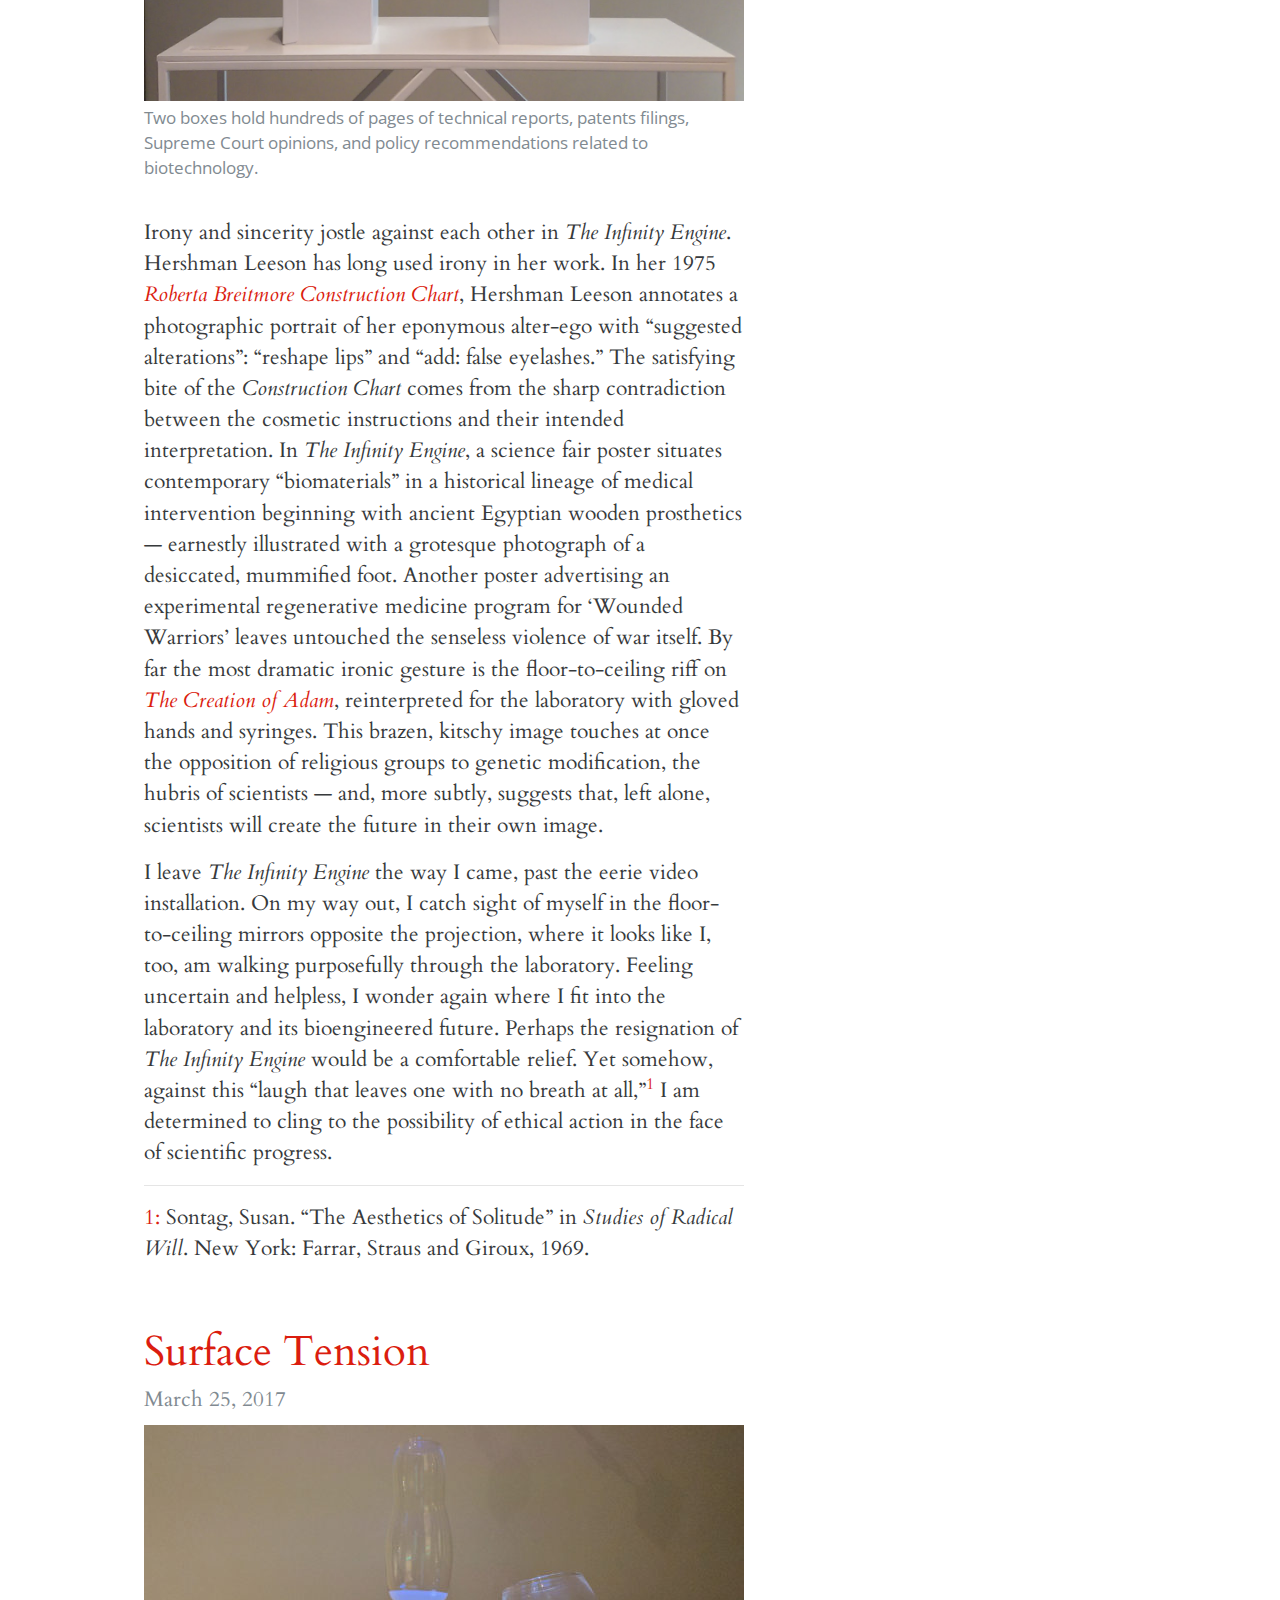
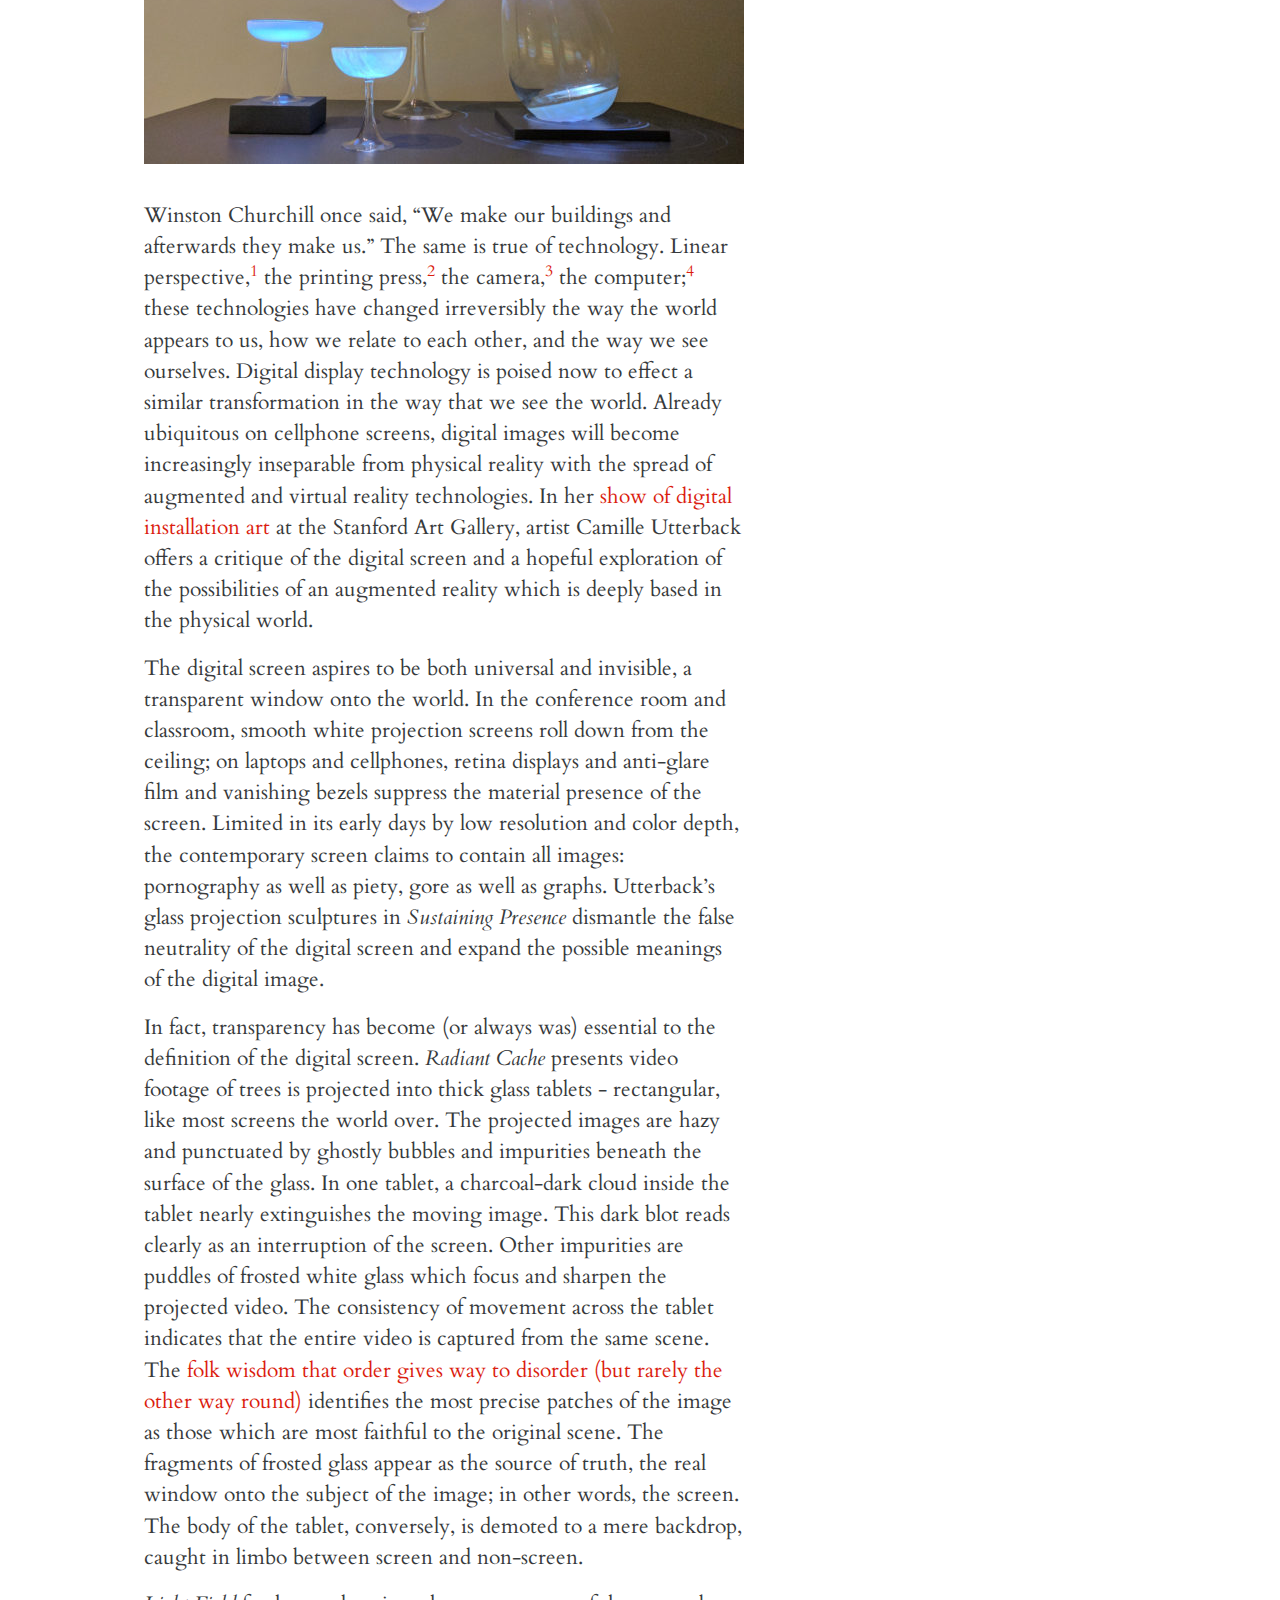
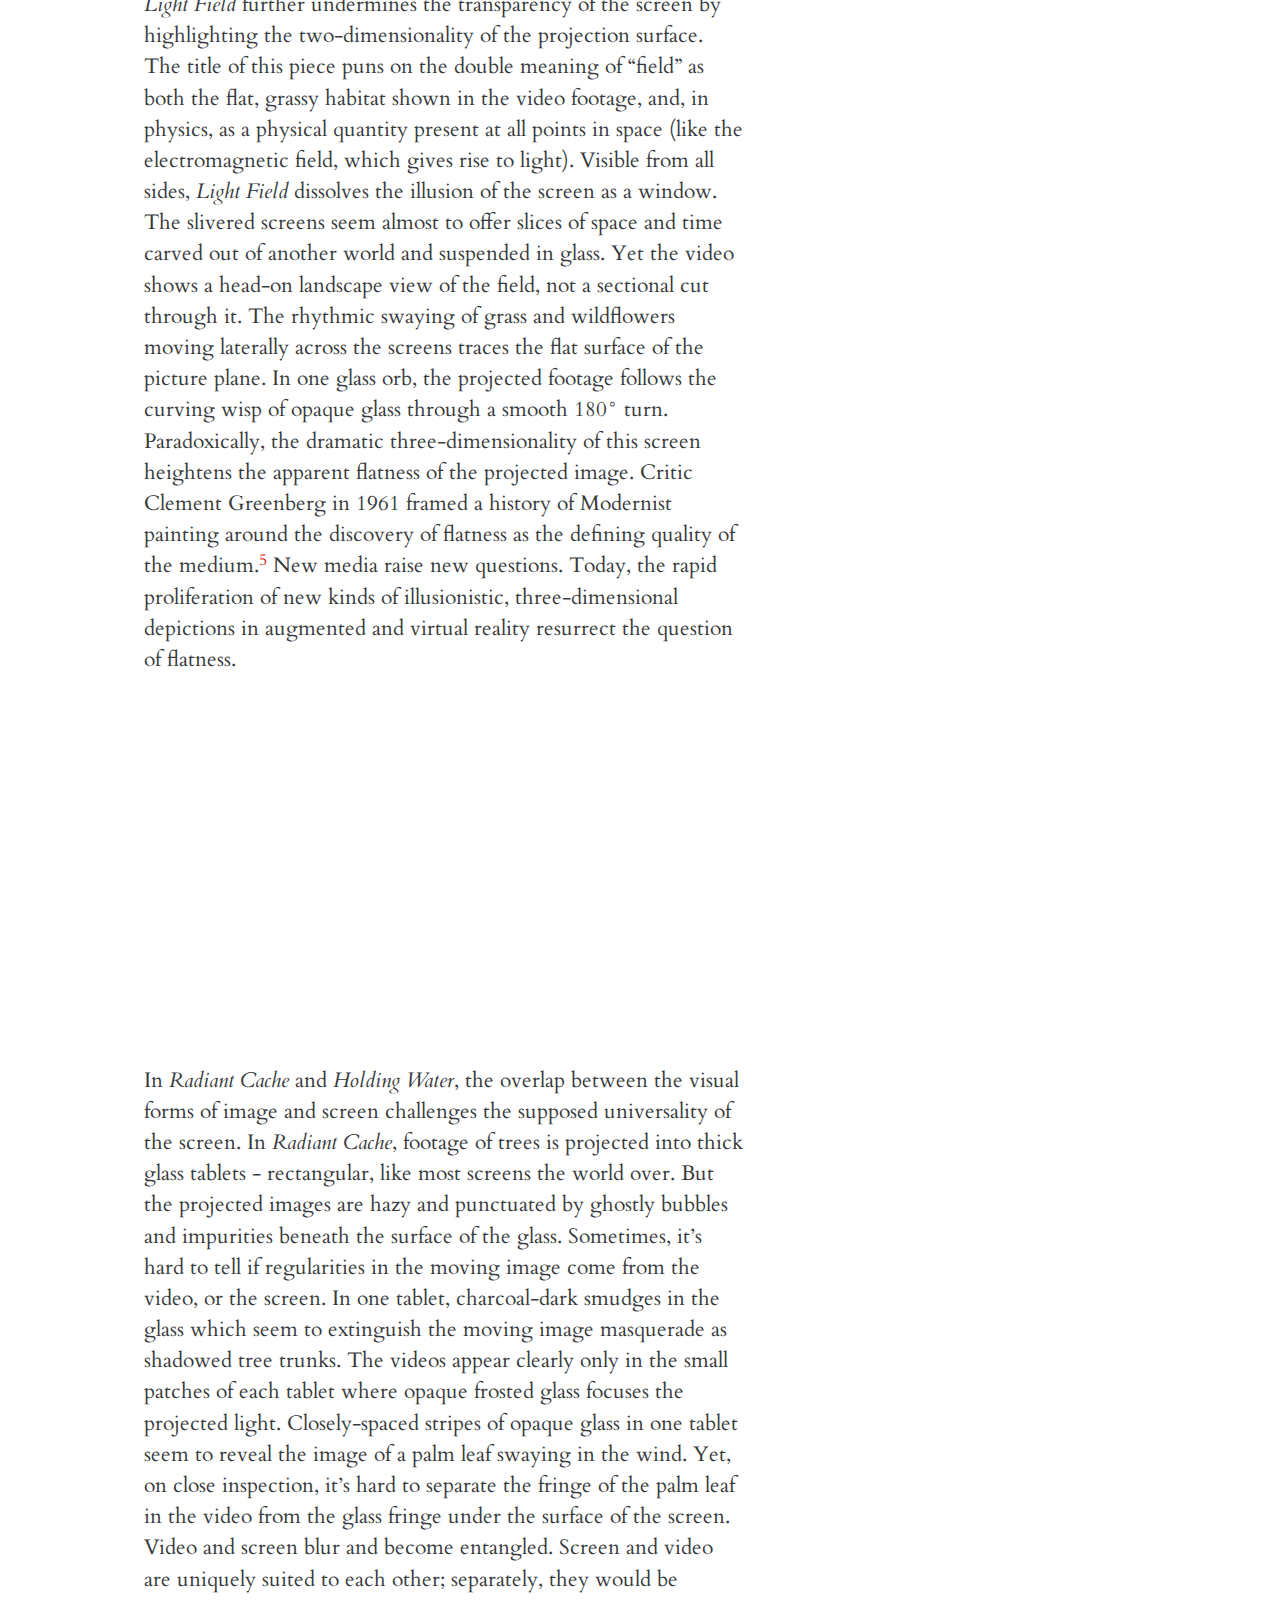
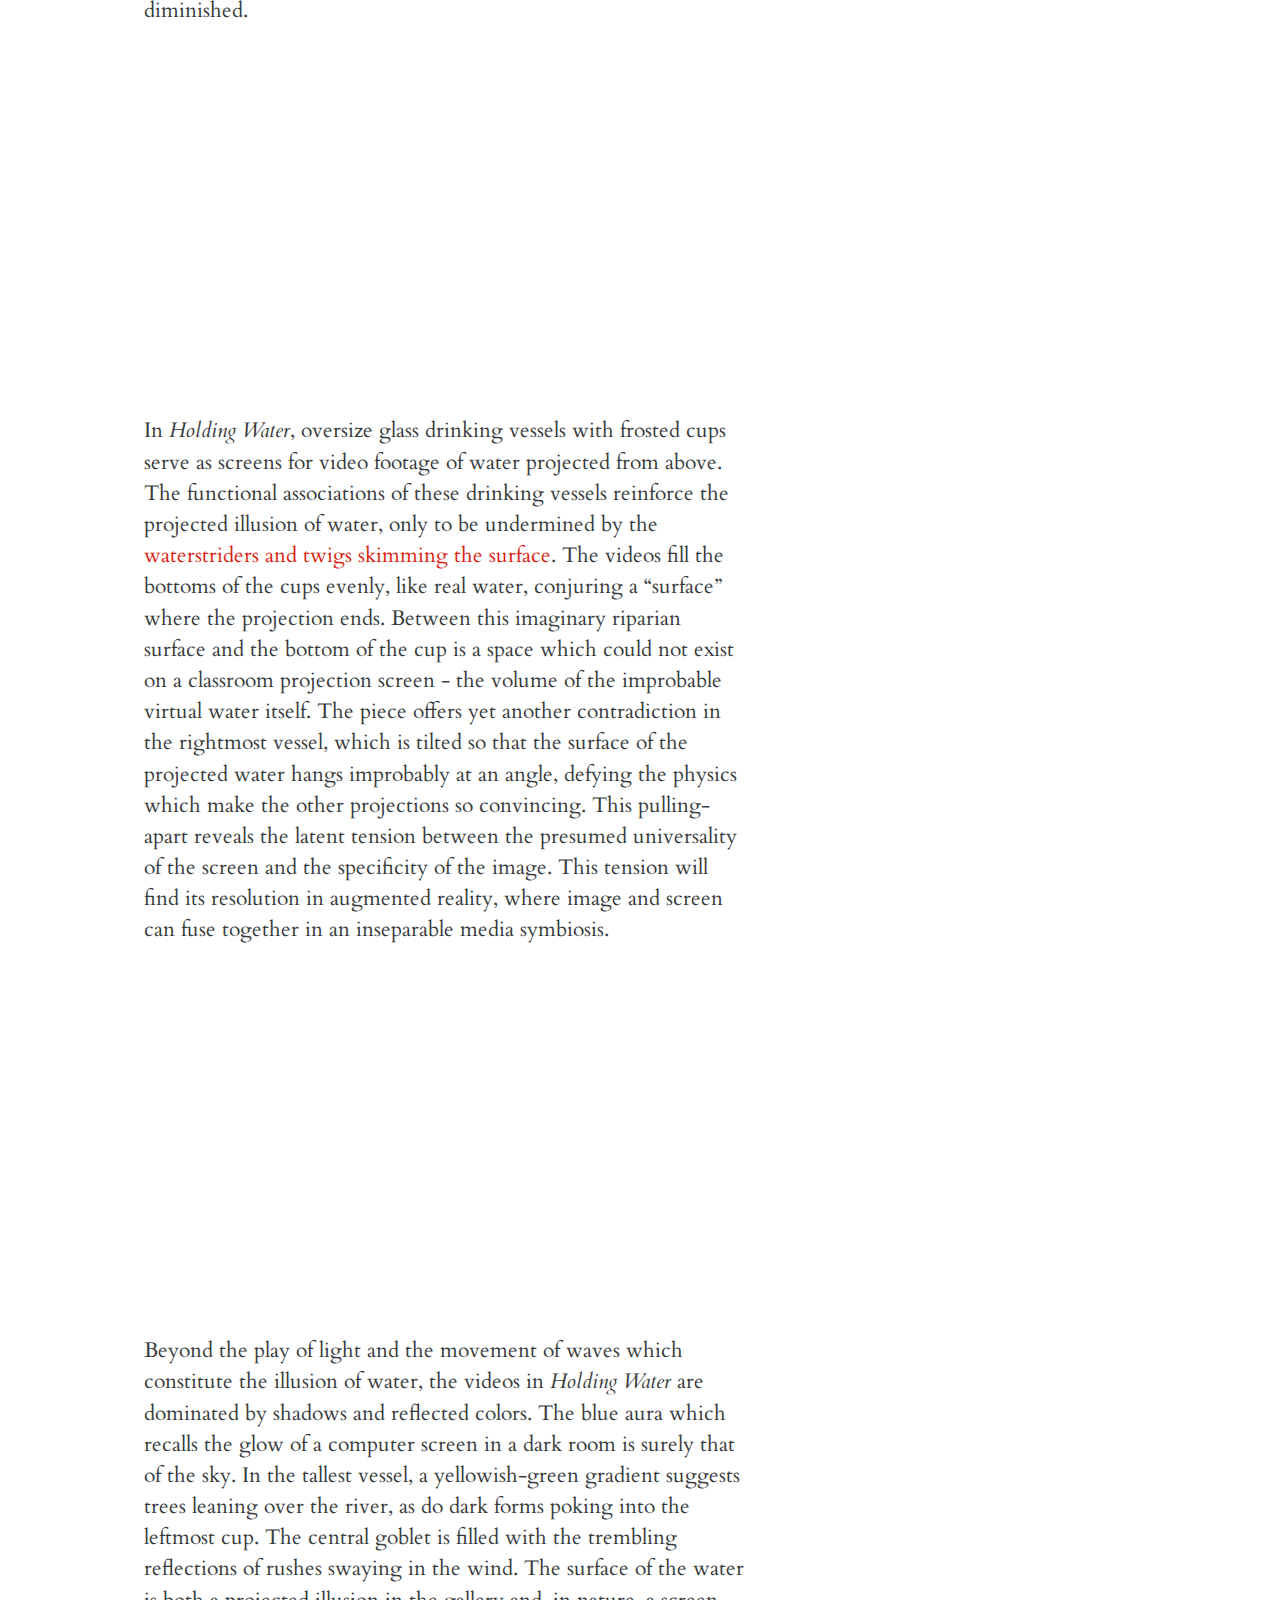
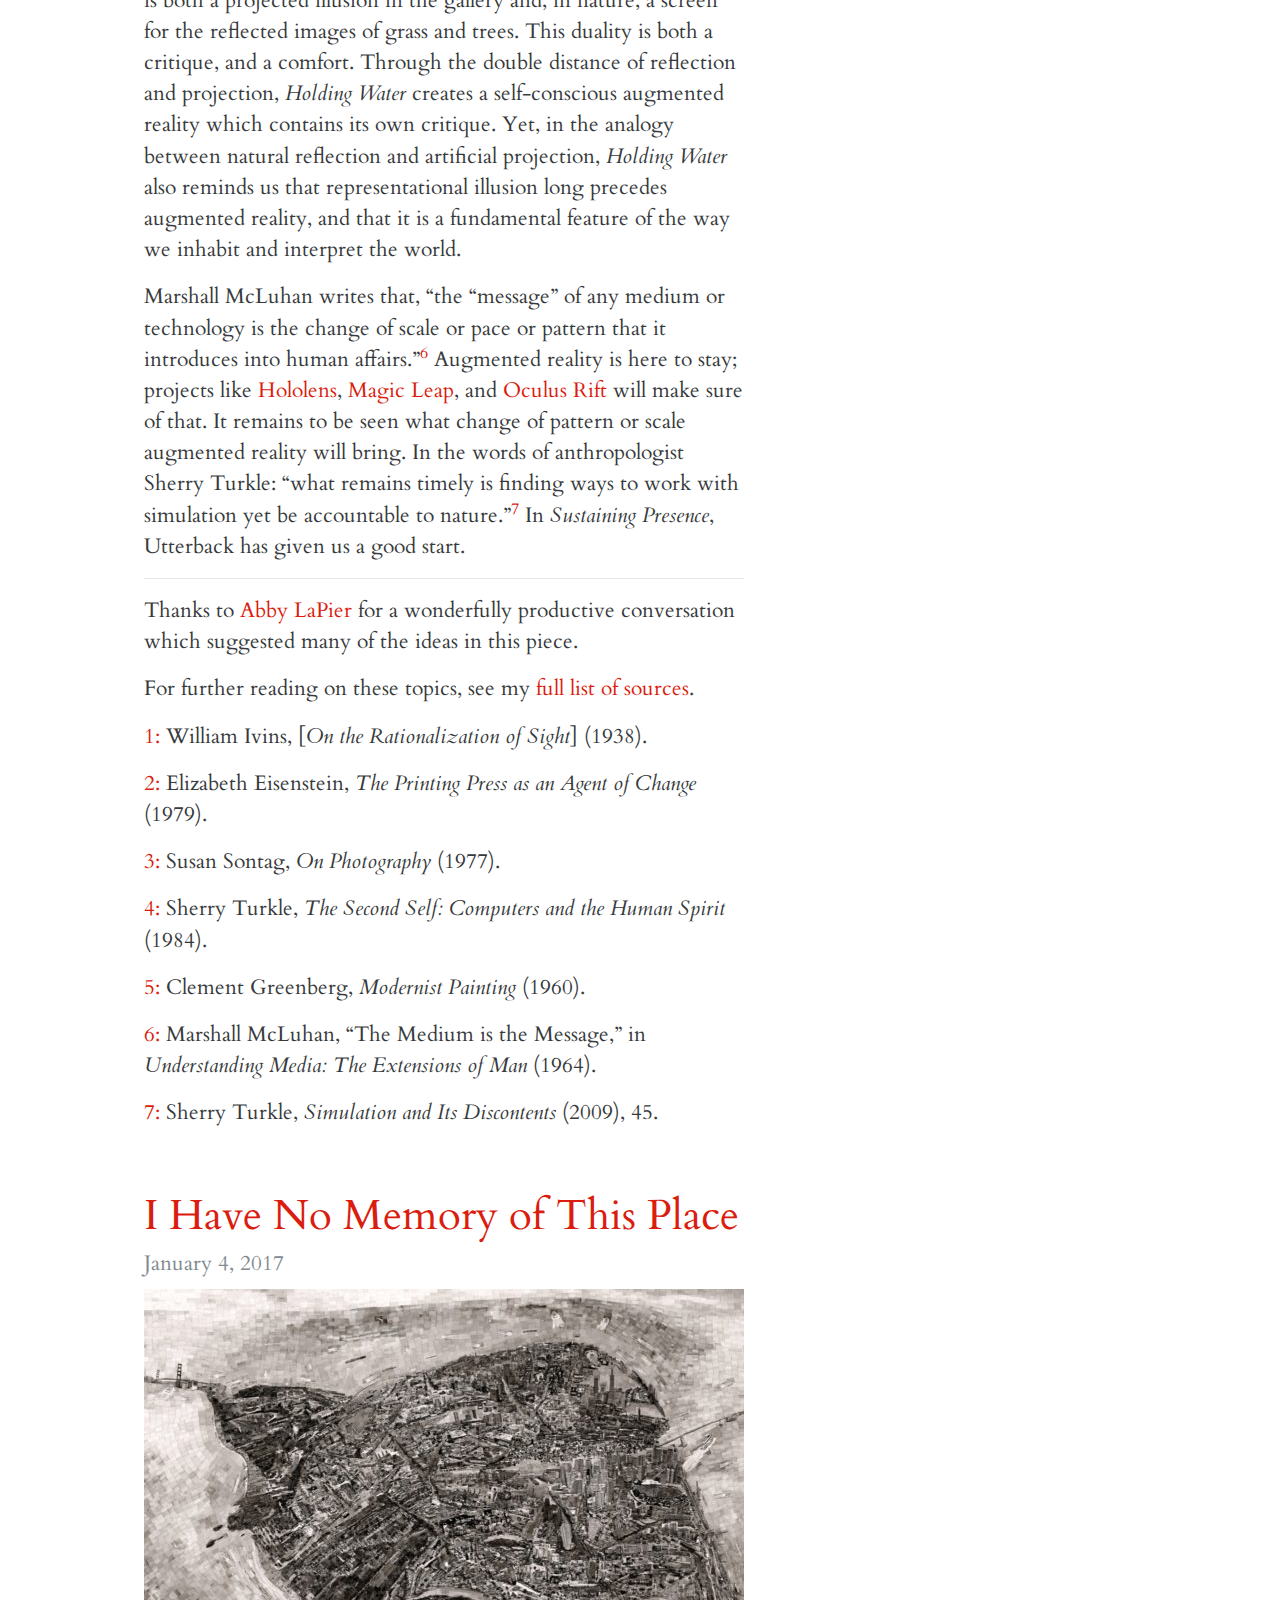
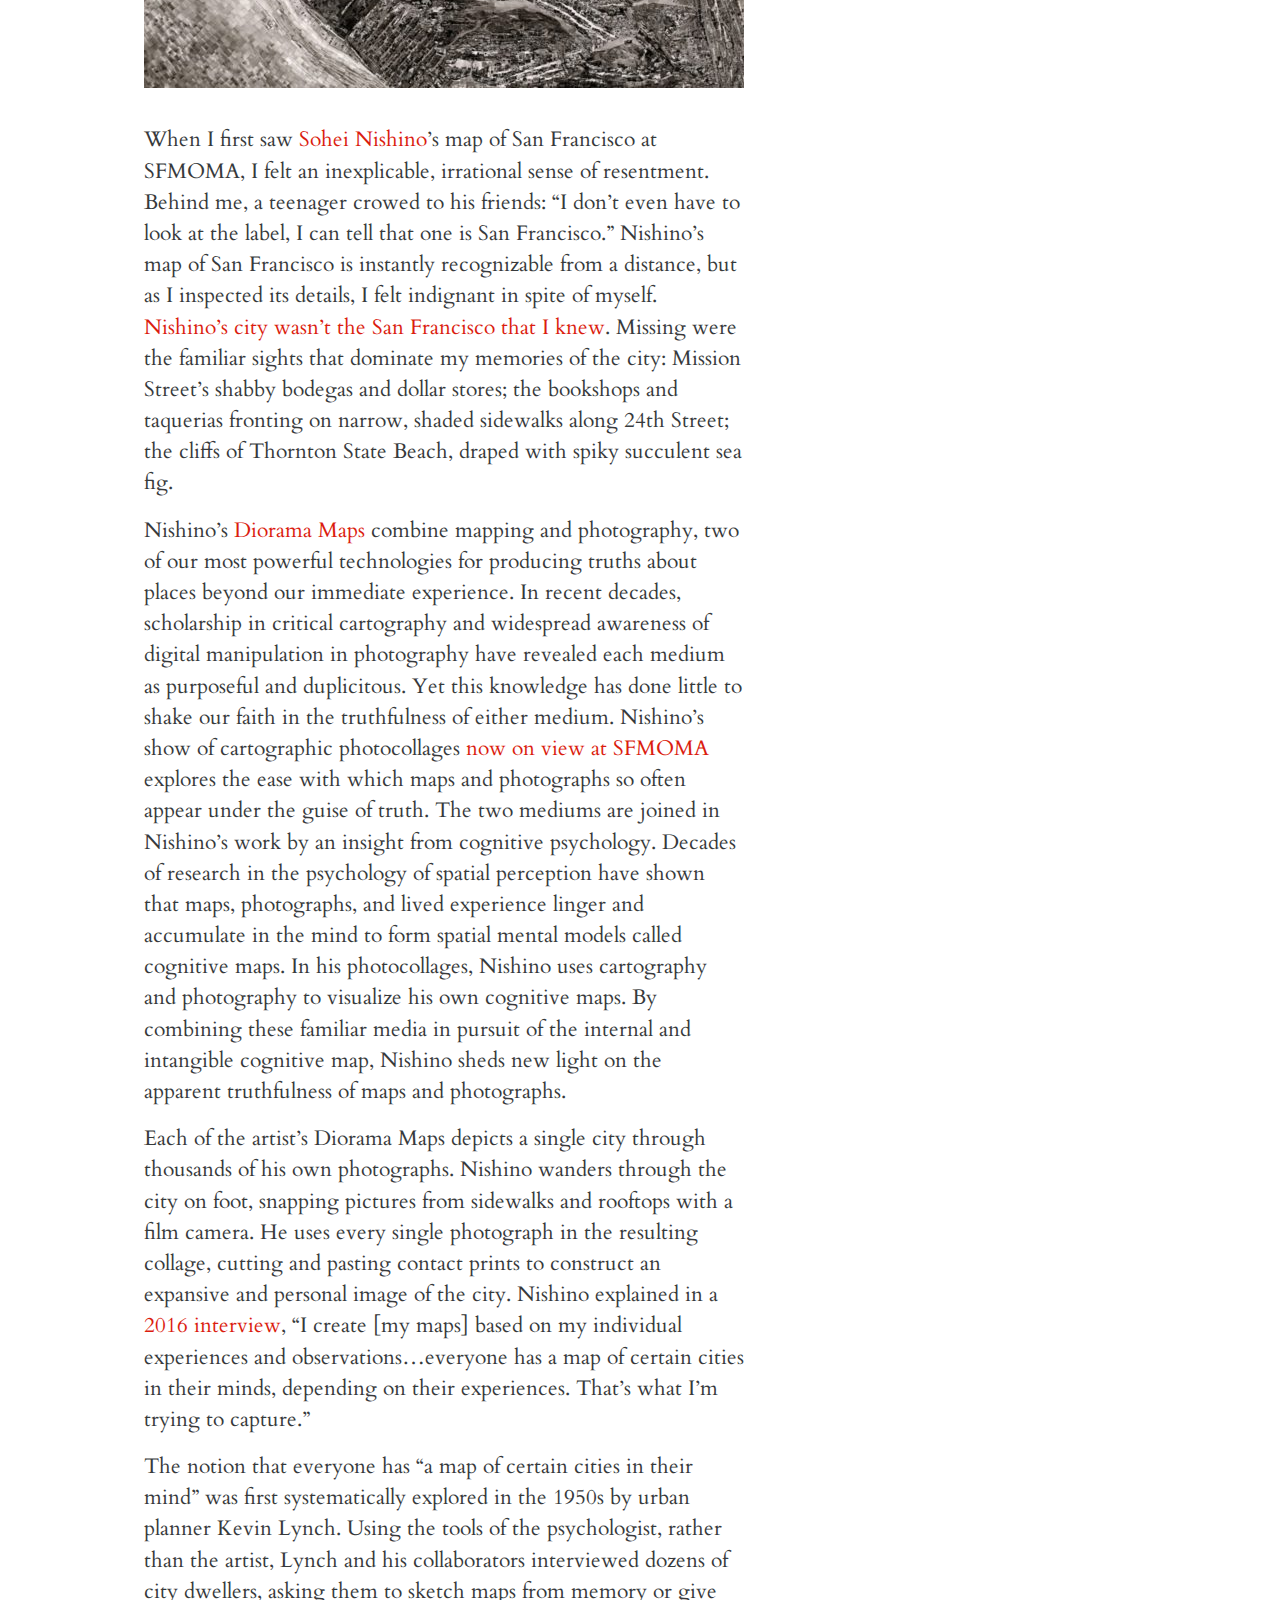
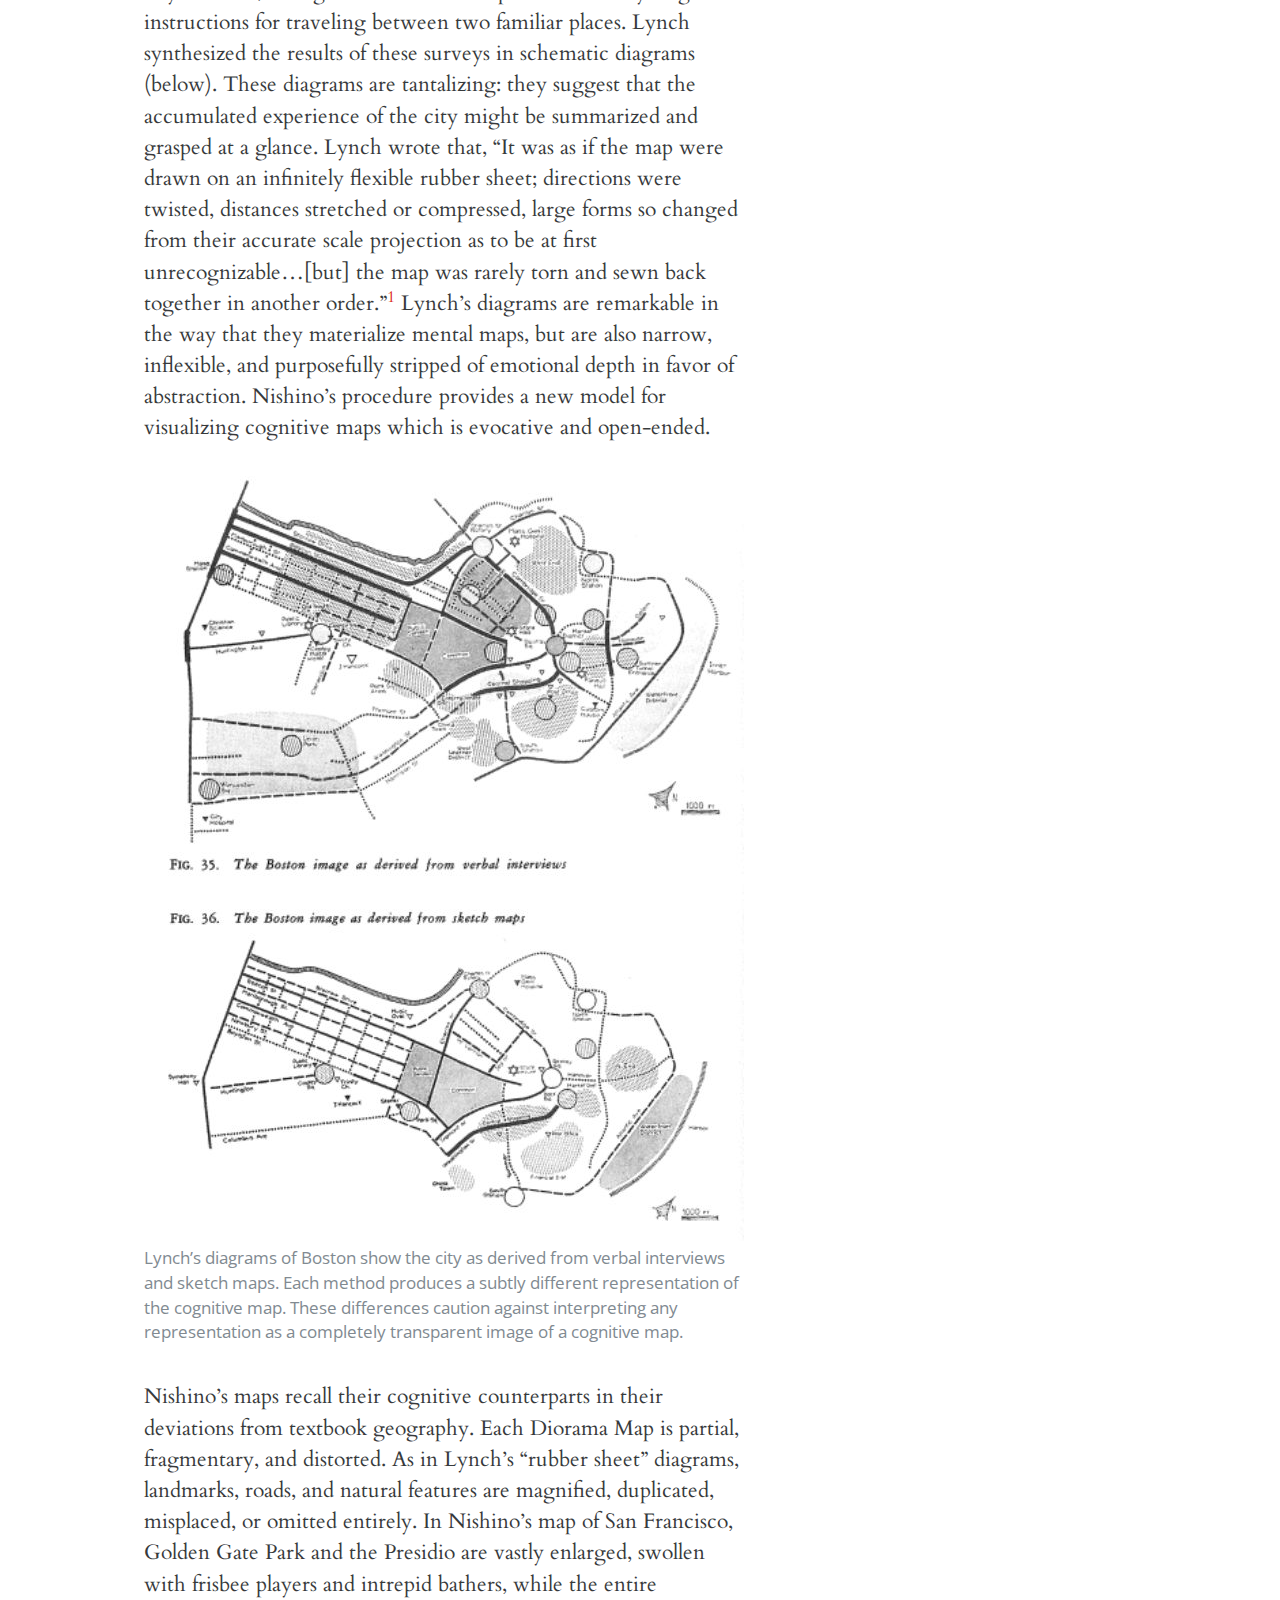
==== commit 8cab632d: "Generate website on 05-21-2017 at 13:05:59." ====
--- a/index.html
+++ b/index.html
@@ -69,7 +69,7 @@
 </figcaption>
 </figure>
 <p>Irony and sincerity jostle against each other in <em>The Infinity Engine</em>. Hershman Leeson has long used irony in her work. In her 1975 <em><a href="http://www.bitforms.com/leeson/roberta-construction-chart-2">Roberta Breitmore Construction Chart</a></em>, Hershman Leeson annotates a photographic portrait of her eponymous alter-ego with “suggested alterations”: “reshape lips” and “add: false eyelashes.” The satisfying bite of the <em>Construction Chart</em> comes from the sharp contradiction between the cosmetic instructions and their intended interpretation. In <em>The Infinity Engine</em>, a science fair poster situates contemporary “biomaterials” in a historical lineage of medical intervention beginning with ancient Egyptian wooden prosthetics — earnestly illustrated with a grotesque photograph of a desiccated, mummified foot. Another poster advertising an experimental regenerative medicine program for ‘Wounded Warriors’ leaves untouched the senseless violence of war itself. By far the most dramatic ironic gesture is the floor-to-ceiling riff on <em><a href="https://en.wikipedia.org/wiki/The_Creation_of_Adam">The Creation of Adam</a></em>, reinterpreted for the laboratory with gloved hands and syringes. This brazen, kitschy image touches at once the opposition of religious groups to genetic modification, the hubris of scientists — and, more subtly, suggests that, left alone, scientists will create the future in their own image.</p>
-<p>I leave <em>The Infinity Engine</em> the way I came, past the eerie video installation. On my way out, I catch sight of myself in the floor-to-ceiling mirrors opposite the projection, where it looks like I, too, am walking purposefully through the laboratory. Feeling uncertain and helpless, I wonder again where I fit into the laboratory and its bioengineered future. Perhaps the resignation of <em>The Infinity Engine</em> would be a comfortable relief. Yet somehow, against this “laugh that leaves one with no breath at all,”<sup><a href="#sontag">1</a></sup> I am determined to cling to the possibility of knowledge and ethical action in the face of scientific progress.</p>
+<p>I leave <em>The Infinity Engine</em> the way I came, past the eerie video installation. On my way out, I catch sight of myself in the floor-to-ceiling mirrors opposite the projection, where it looks like I, too, am walking purposefully through the laboratory. Feeling uncertain and helpless, I wonder again where I fit into the laboratory and its bioengineered future. Perhaps the resignation of <em>The Infinity Engine</em> would be a comfortable relief. Yet somehow, against this “laugh that leaves one with no breath at all,”<sup><a href="#sontag">1</a></sup> I am determined to cling to the possibility of ethical action in the face of scientific progress.</p>
 <hr />
 <p><a name="sontag">1: </a> Sontag, Susan. “The Aesthetics of Solitude” in <em>Studies of Radical Will</em>. New York: Farrar, Straus and Giroux, 1969.</p>
 </article>
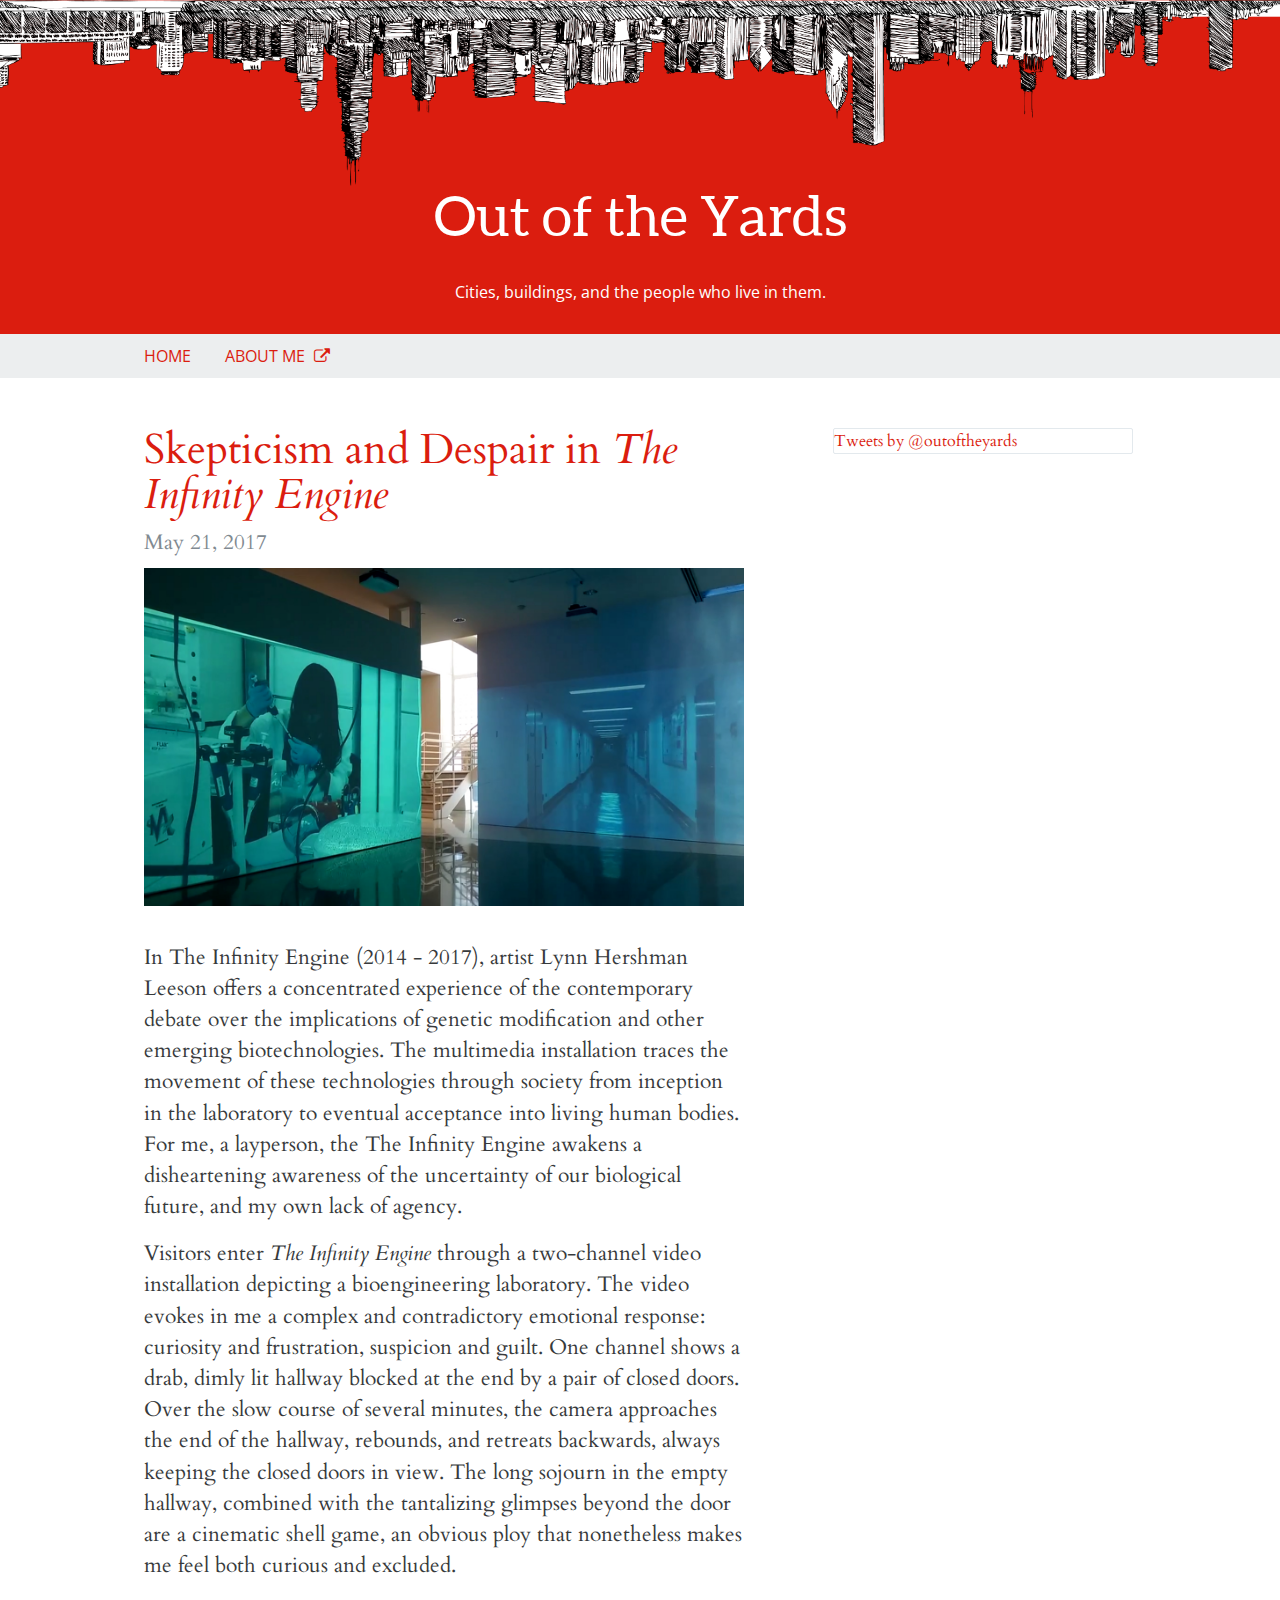
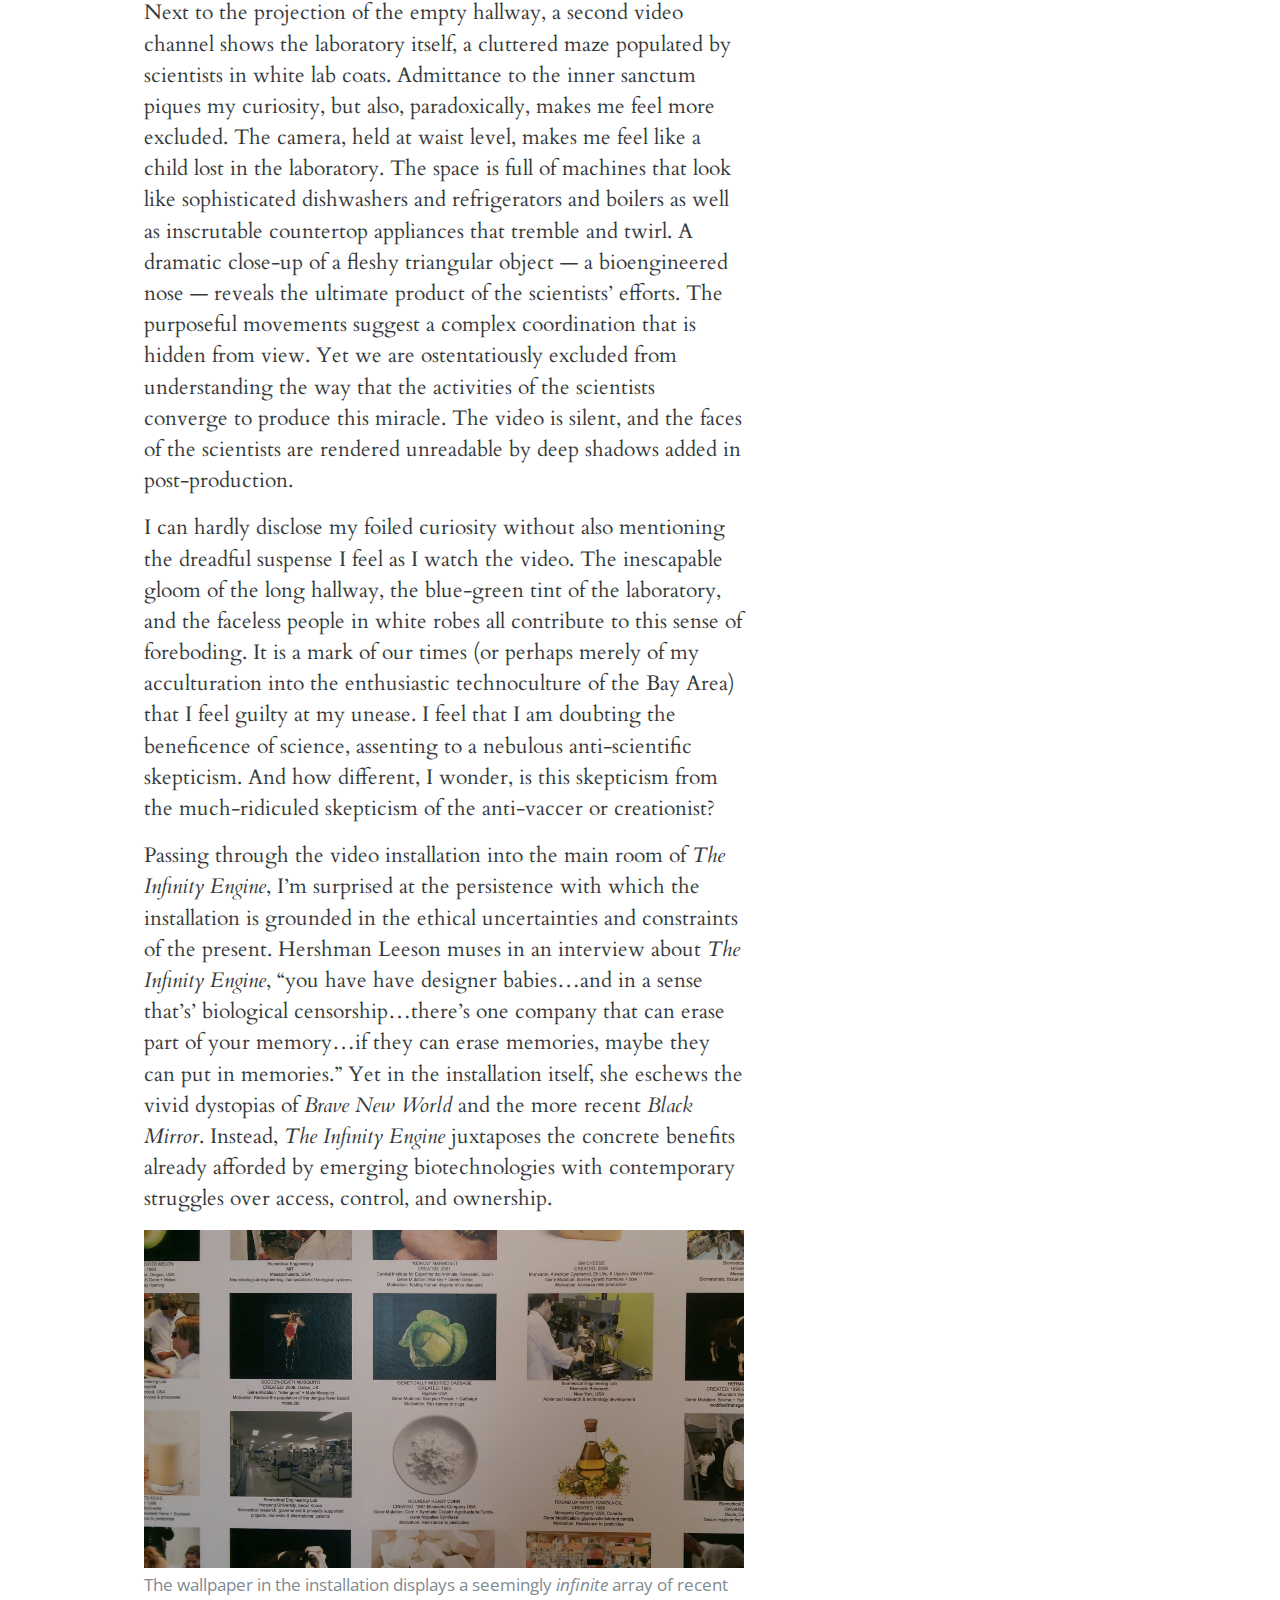
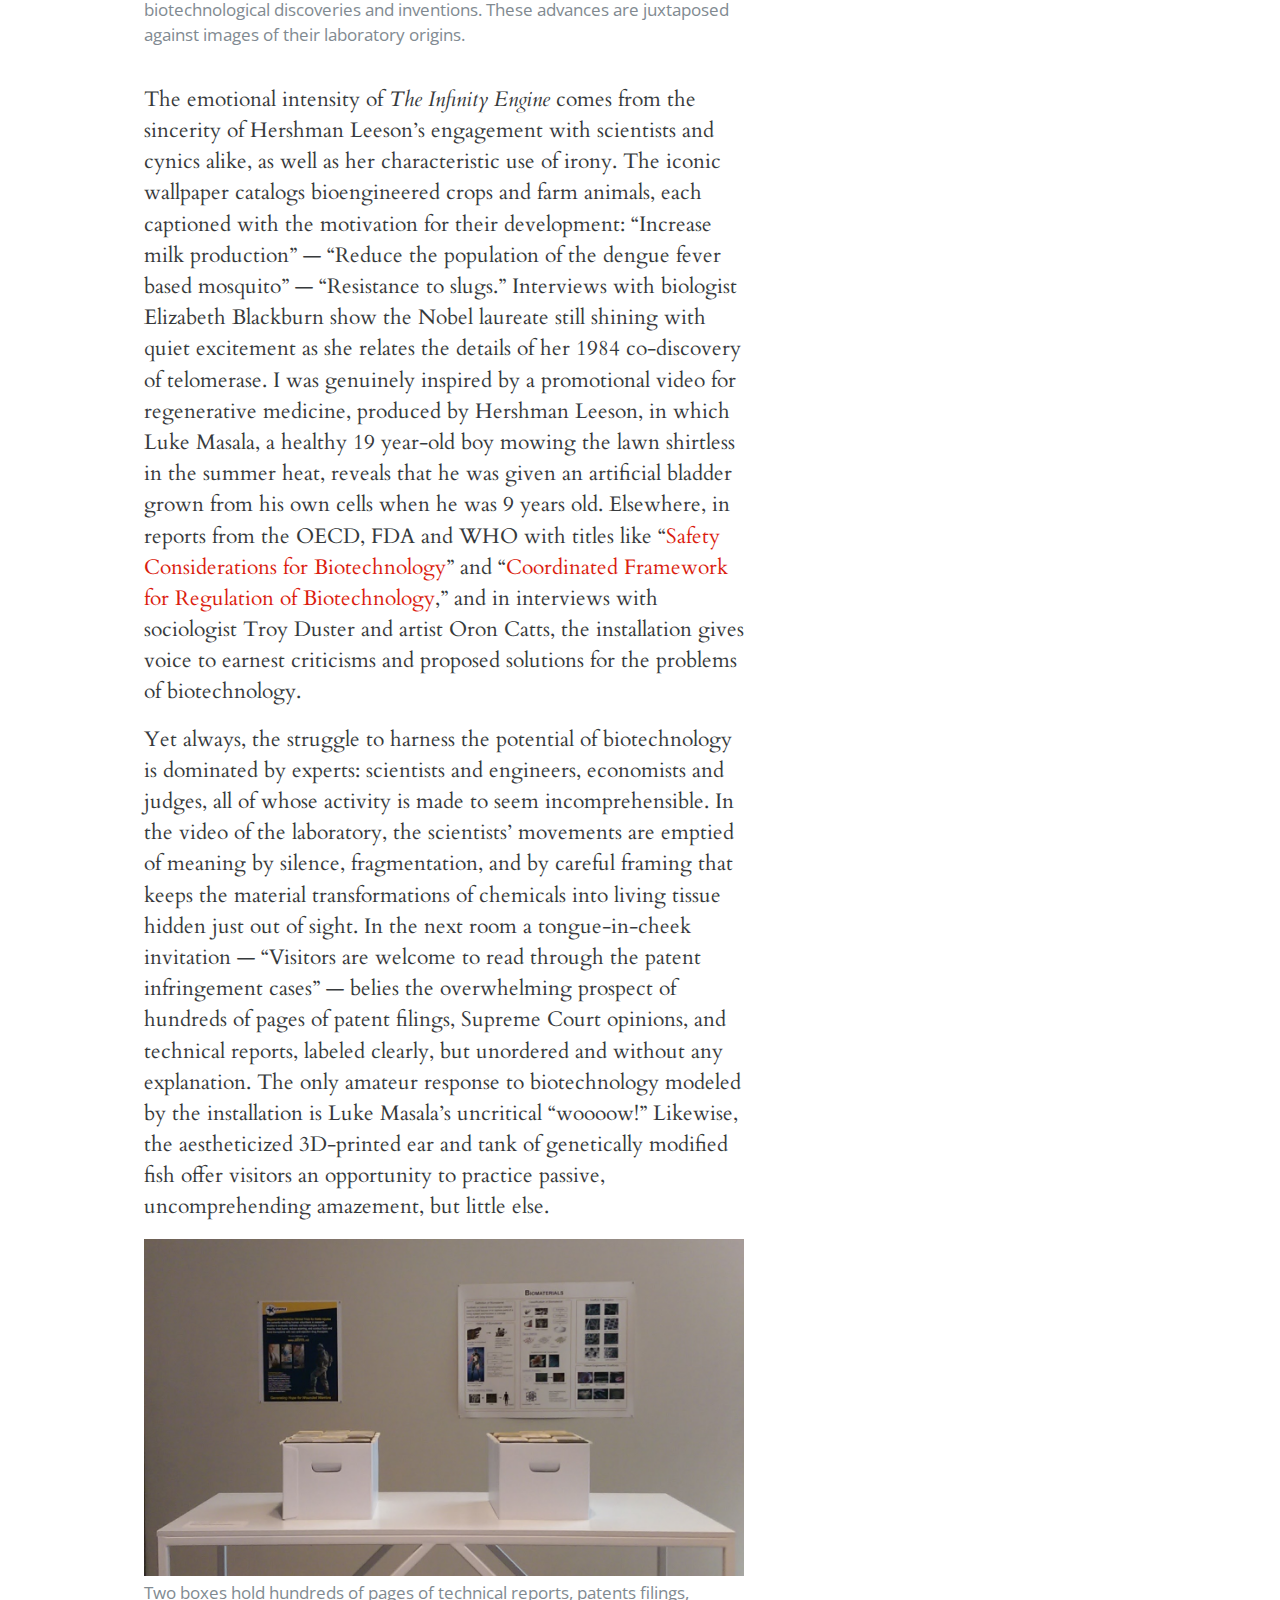
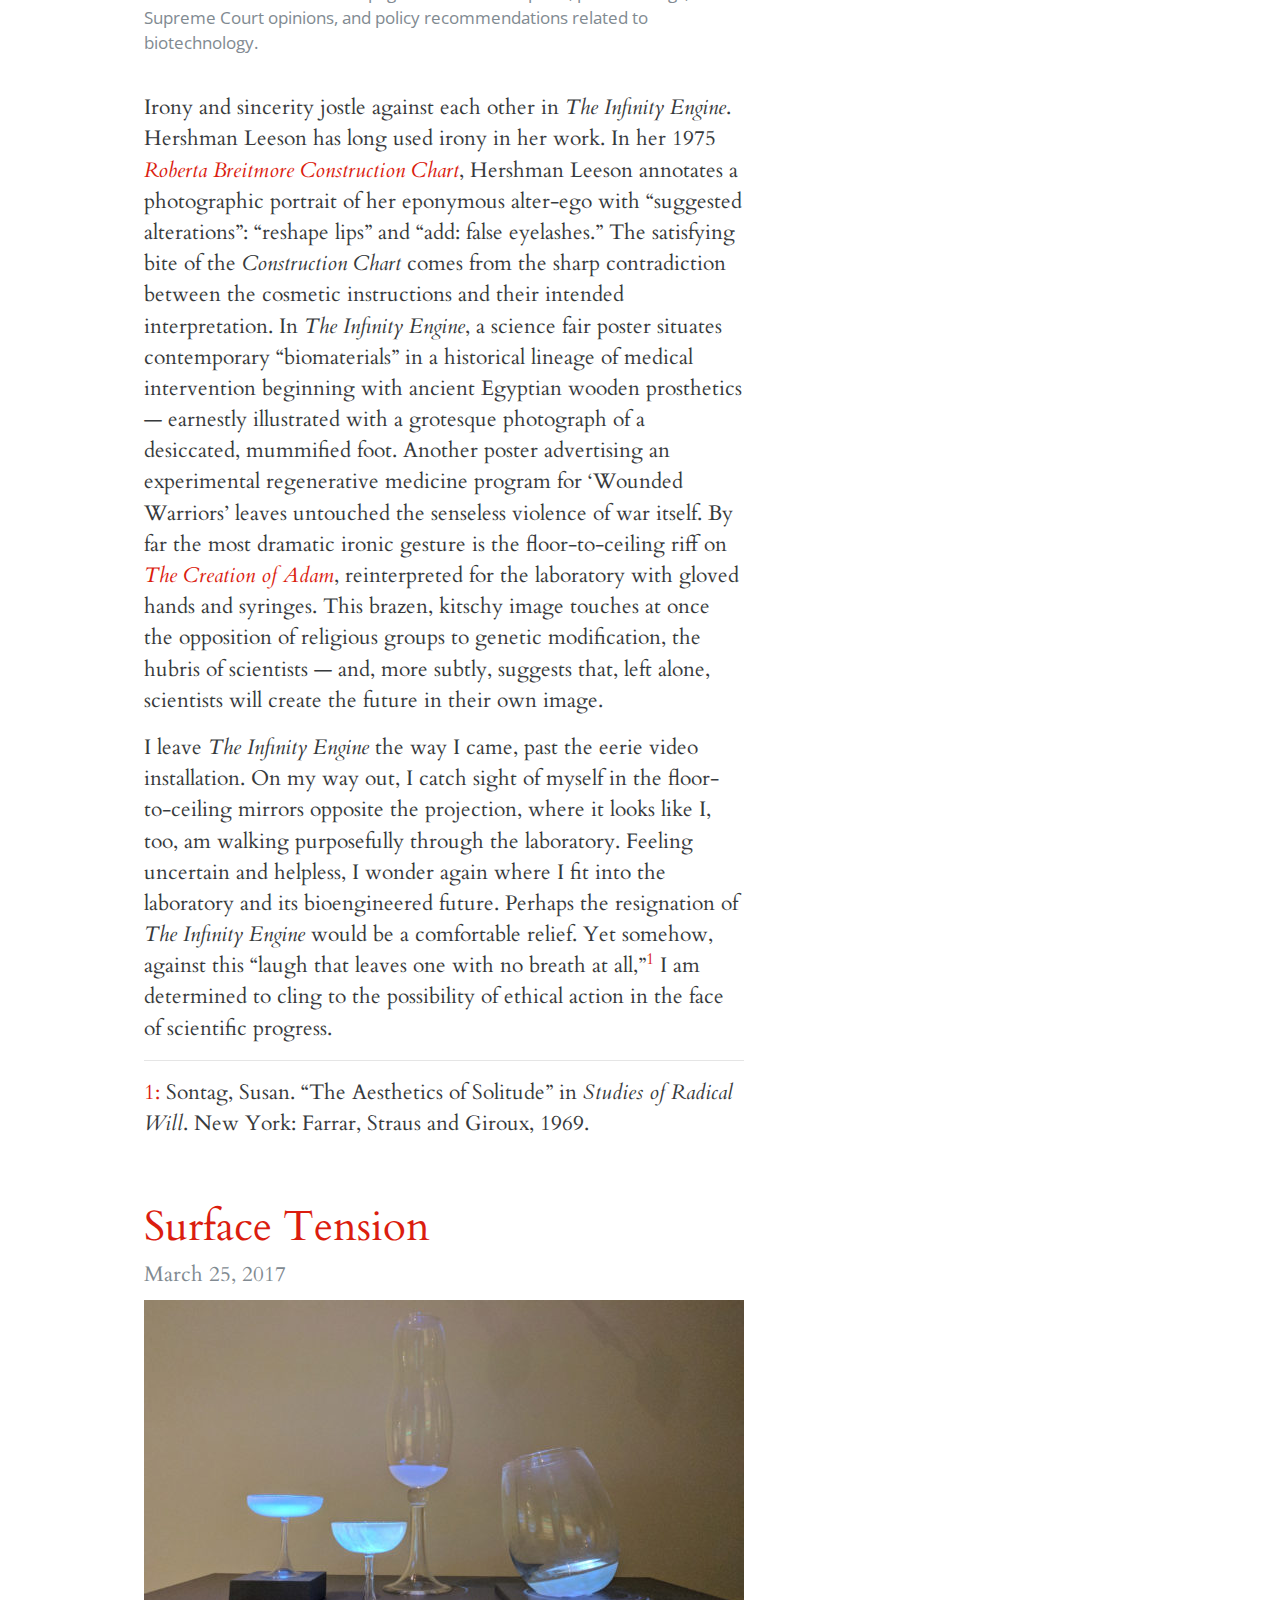
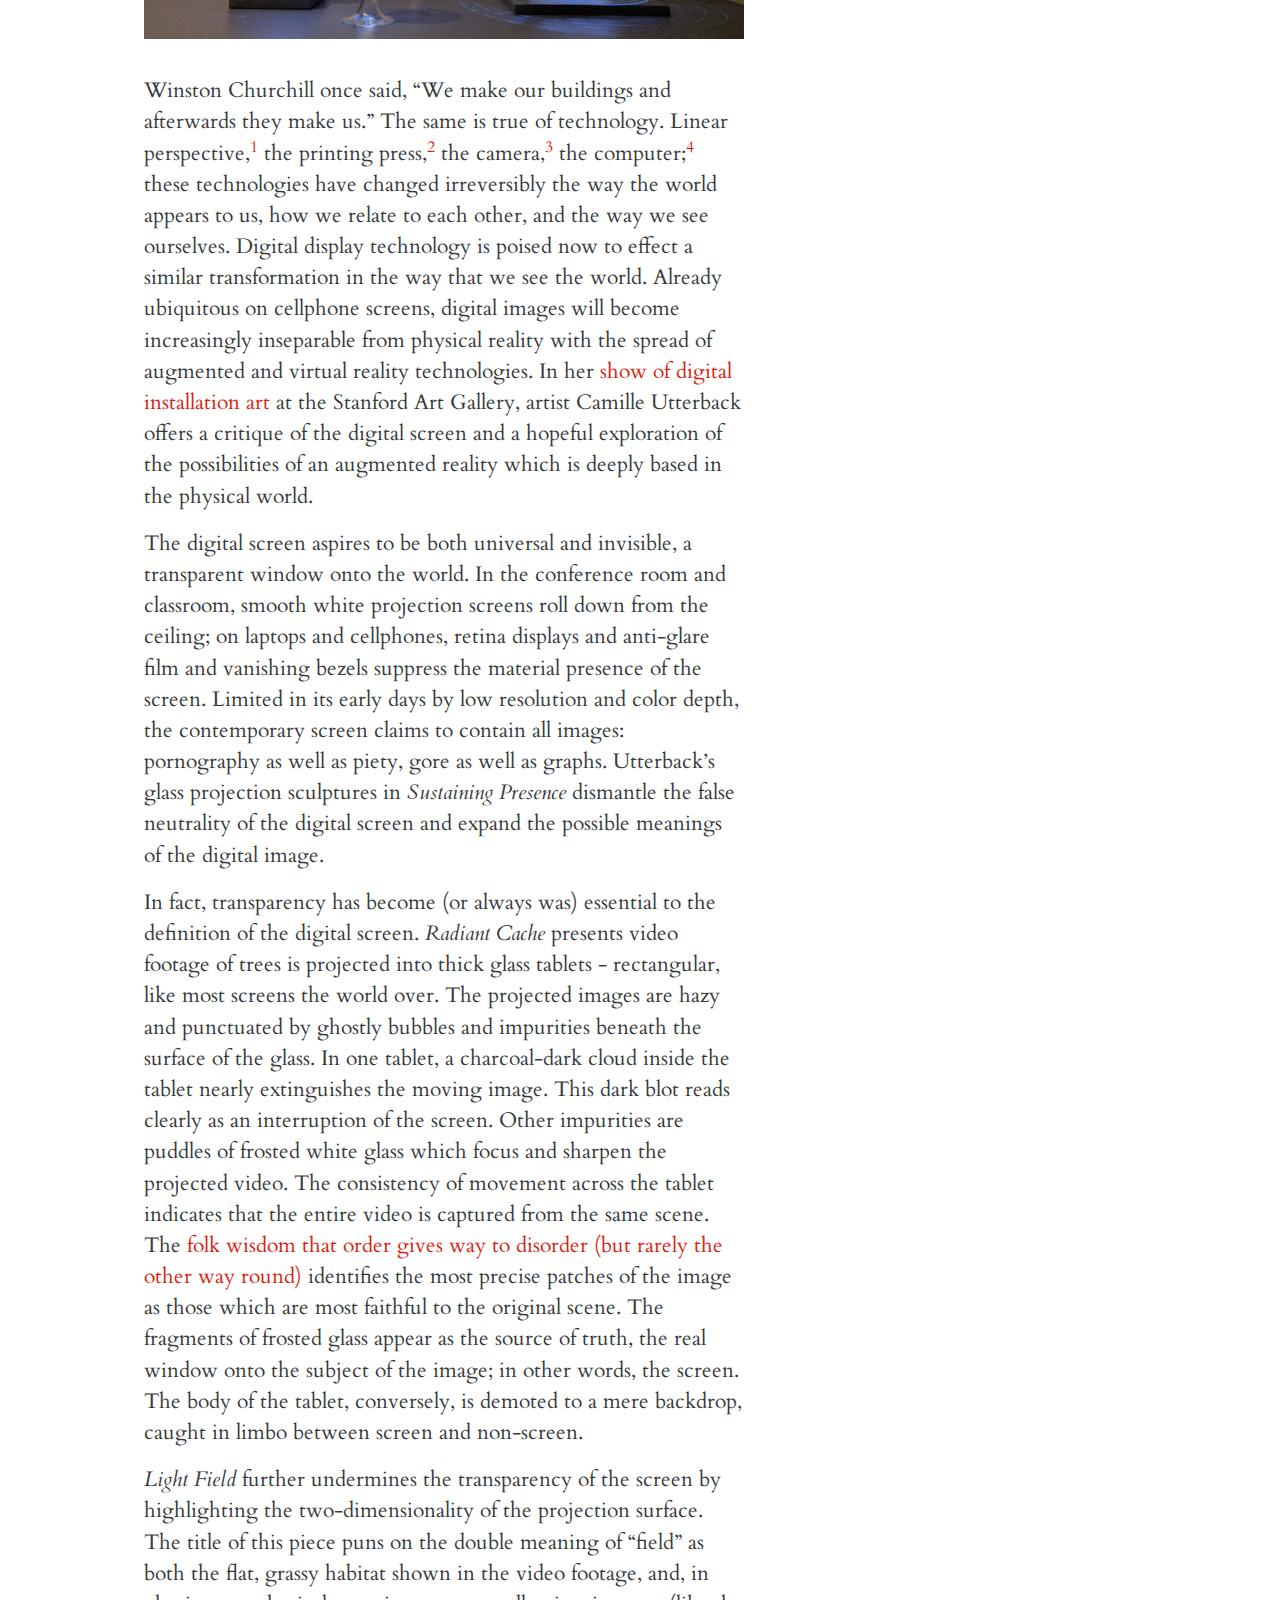
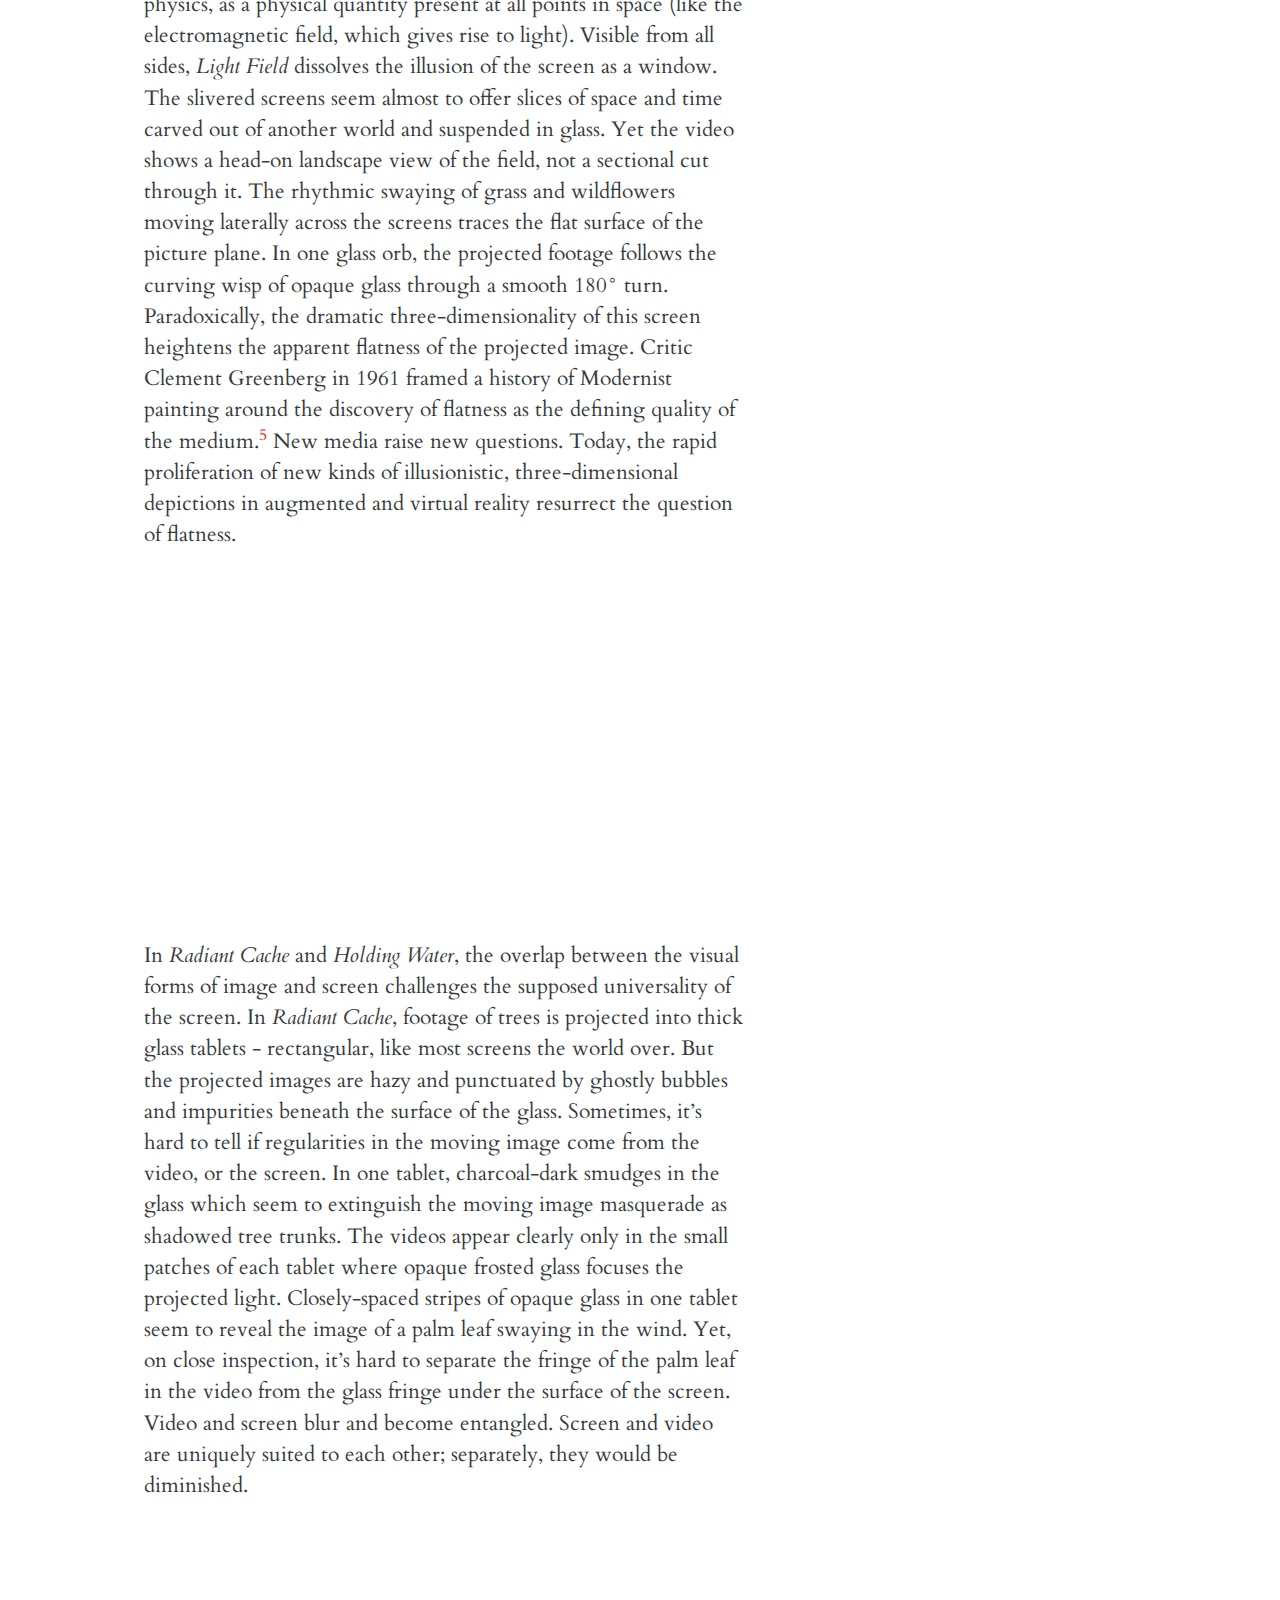
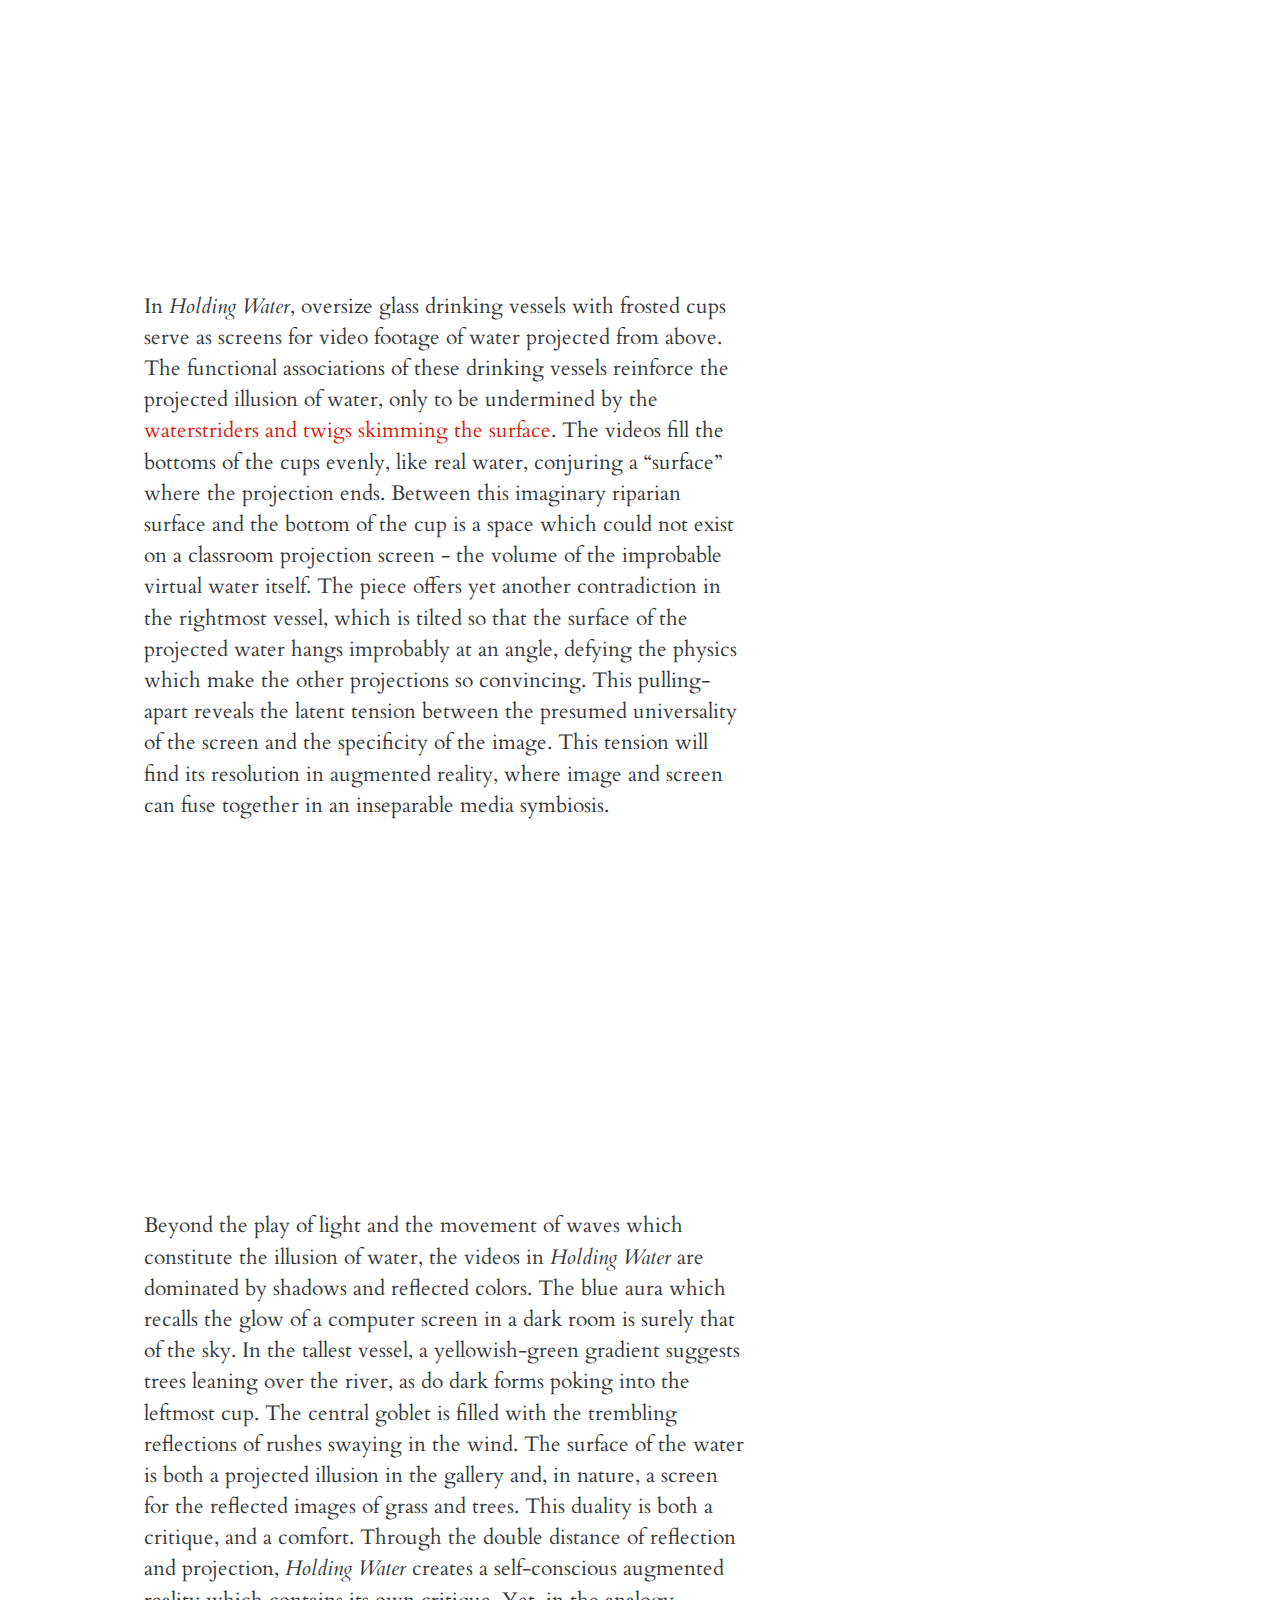
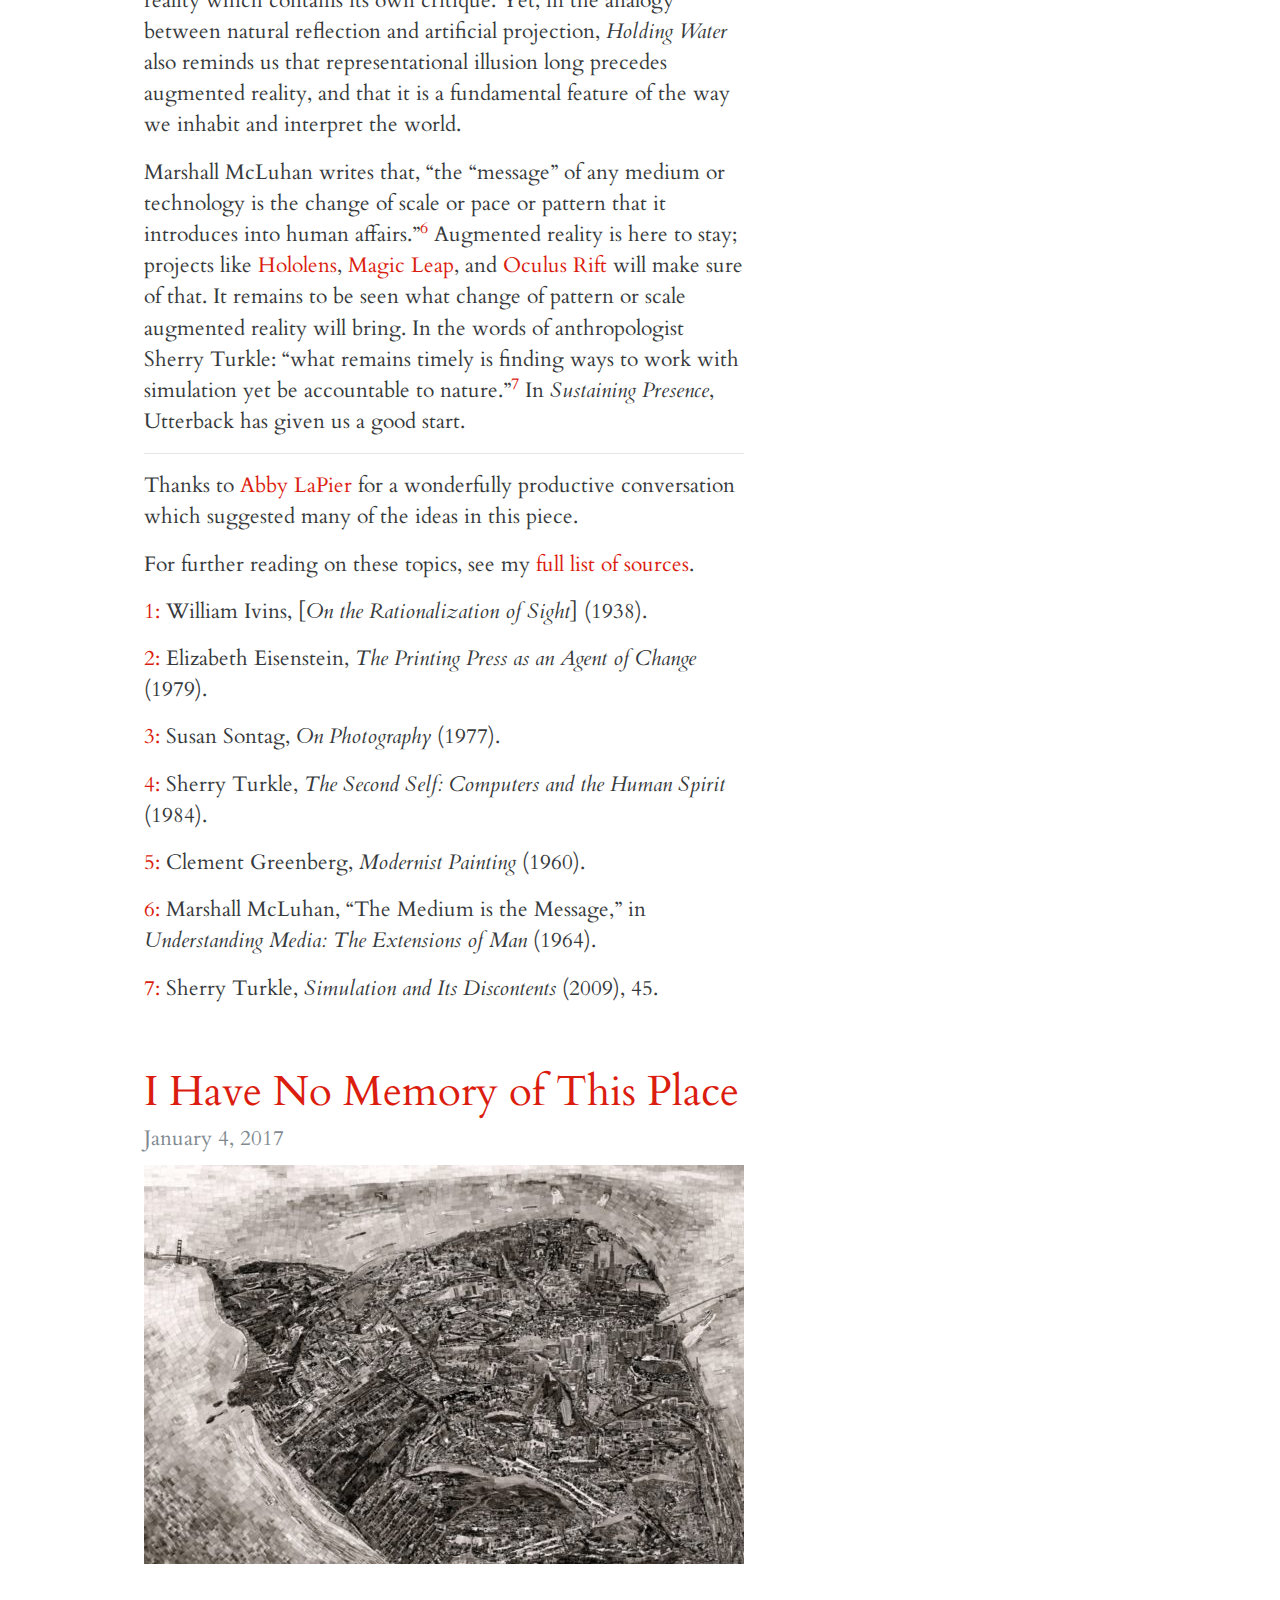
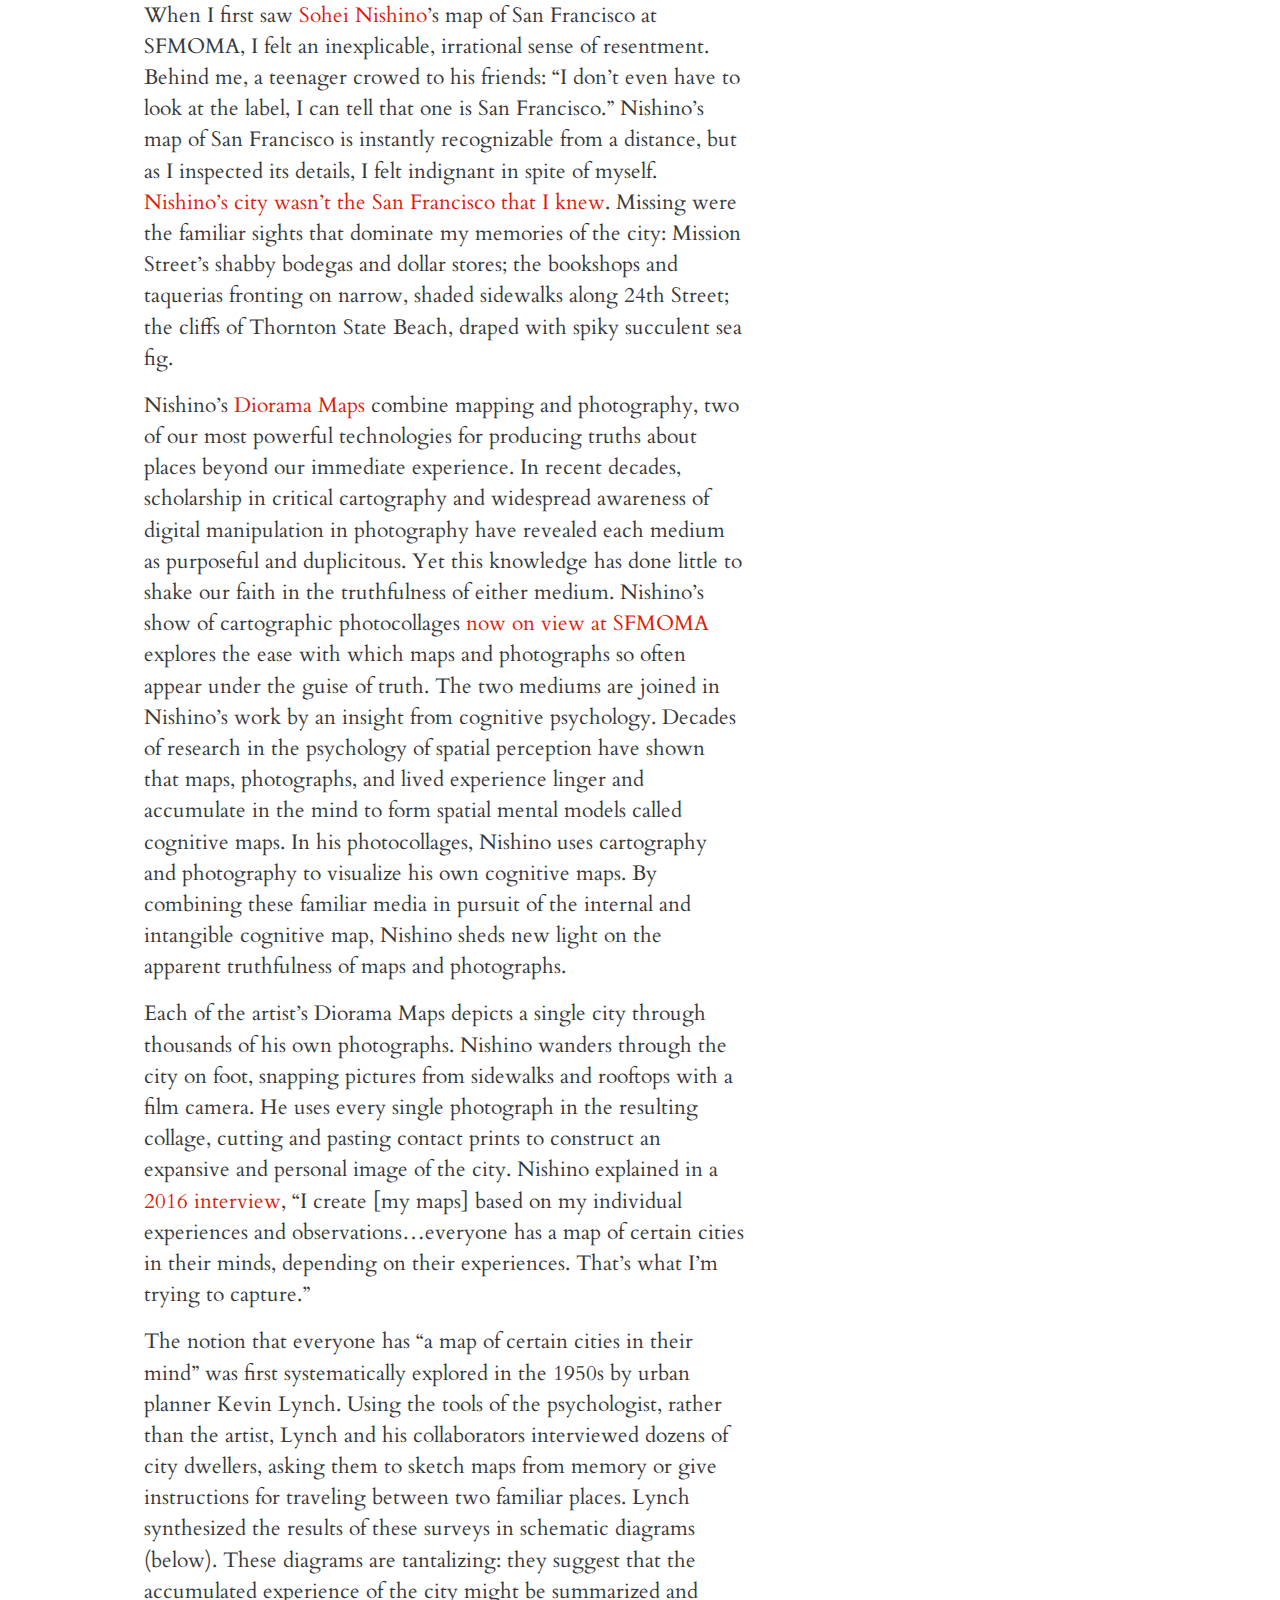
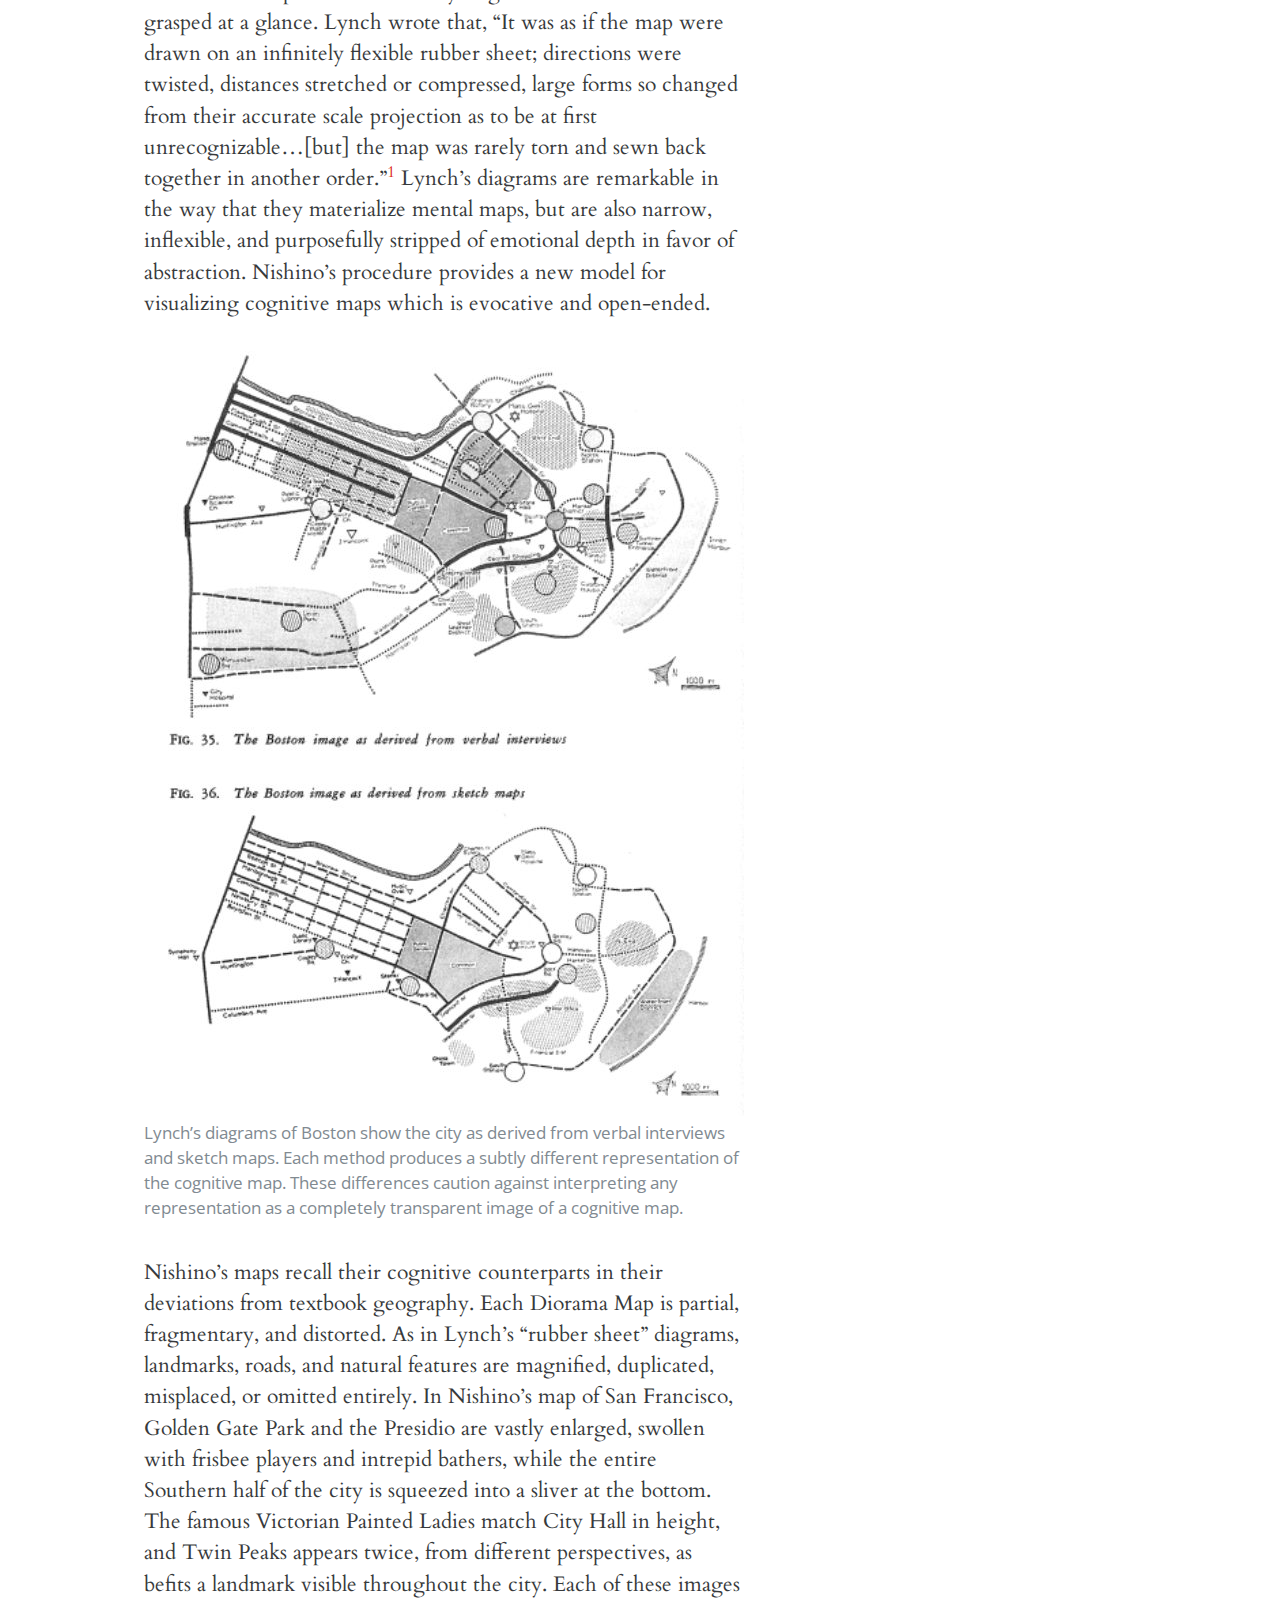
==== commit 226a25b0: "Generate website on 05-24-2017 at 18:34:49." ====
--- a/index.html
+++ b/index.html
@@ -49,7 +49,7 @@
     <h1 class="title"><a href="./posts/infinity-engine/index.html">Skepticism and Despair in <i>The Infinity Engine</i></a></h1>
     <time class="date-published">May 21, 2017</time>
     <figure><img src="./posts/infinity-engine/./images/pipetting.jpg" /></figure>
-    <p>Sometimes I worry about whether there will be gay people in the future. When biotechnology makes it possible for anyone to have a designer baby, what parents will choose for their child the hardships of being gay, as I am? Emerging biotechnologies will change what it means to be human, and in the process, some people will likely be left behind. In <em>The Infinity Engine</em> (2014 - 2017), artist Lynn Hershman Leeson offers a concentrated experience of the contemporary debate over the implications of biotechnology by tracing their movement through society, from inception in the laboratory to eventual acceptance into living human bodies. For me, a layperson, the installation awakens a disheartening awareness of the uncertainty of our biological future, and my own lack of agency.</p>
+    <p>In The Infinity Engine (2014 - 2017), artist Lynn Hershman Leeson offers a concentrated experience of the contemporary debate over the implications of genetic modification and other emerging biotechnologies. The multimedia installation traces the movement of these technologies through society from inception in the laboratory to eventual acceptance into living human bodies. For me, a layperson, the The Infinity Engine awakens a disheartening awareness of the uncertainty of our biological future, and my own lack of agency.</p>
 <p>Visitors enter <em>The Infinity Engine</em> through a two-channel video installation depicting a bioengineering laboratory. The video evokes in me a complex and contradictory emotional response: curiosity and frustration, suspicion and guilt. One channel shows a drab, dimly lit hallway blocked at the end by a pair of closed doors. Over the slow course of several minutes, the camera approaches the end of the hallway, rebounds, and retreats backwards, always keeping the closed doors in view. The long sojourn in the empty hallway, combined with the tantalizing glimpses beyond the door are a cinematic shell game, an obvious ploy that nonetheless makes me feel both curious and excluded.</p>
 <p>Next to the projection of the empty hallway, a second video channel shows the laboratory itself, a cluttered maze populated by scientists in white lab coats. Admittance to the inner sanctum piques my curiosity, but also, paradoxically, makes me feel more excluded. The camera, held at waist level, makes me feel like a child lost in the laboratory. The space is full of machines that look like sophisticated dishwashers and refrigerators and boilers as well as inscrutable countertop appliances that tremble and twirl. A dramatic close-up of a fleshy triangular object — a bioengineered nose — reveals the ultimate product of the scientists’ efforts. The purposeful movements suggest a complex coordination that is hidden from view. Yet we are ostentatiously excluded from understanding the way that the activities of the scientists converge to produce this miracle. The video is silent, and the faces of the scientists are rendered unreadable by deep shadows added in post-production.</p>
 <p>I can hardly disclose my foiled curiosity without also mentioning the dreadful suspense I feel as I watch the video. The inescapable gloom of the long hallway, the blue-green tint of the laboratory, and the faceless people in white robes all contribute to this sense of foreboding. It is a mark of our times (or perhaps merely of my acculturation into the enthusiastic technoculture of the Bay Area) that I feel guilty at my unease. I feel that I am doubting the beneficence of science, assenting to a nebulous anti-scientific skepticism. And how different, I wonder, is this skepticism from the much-ridiculed skepticism of the anti-vaccer or creationist?</p>
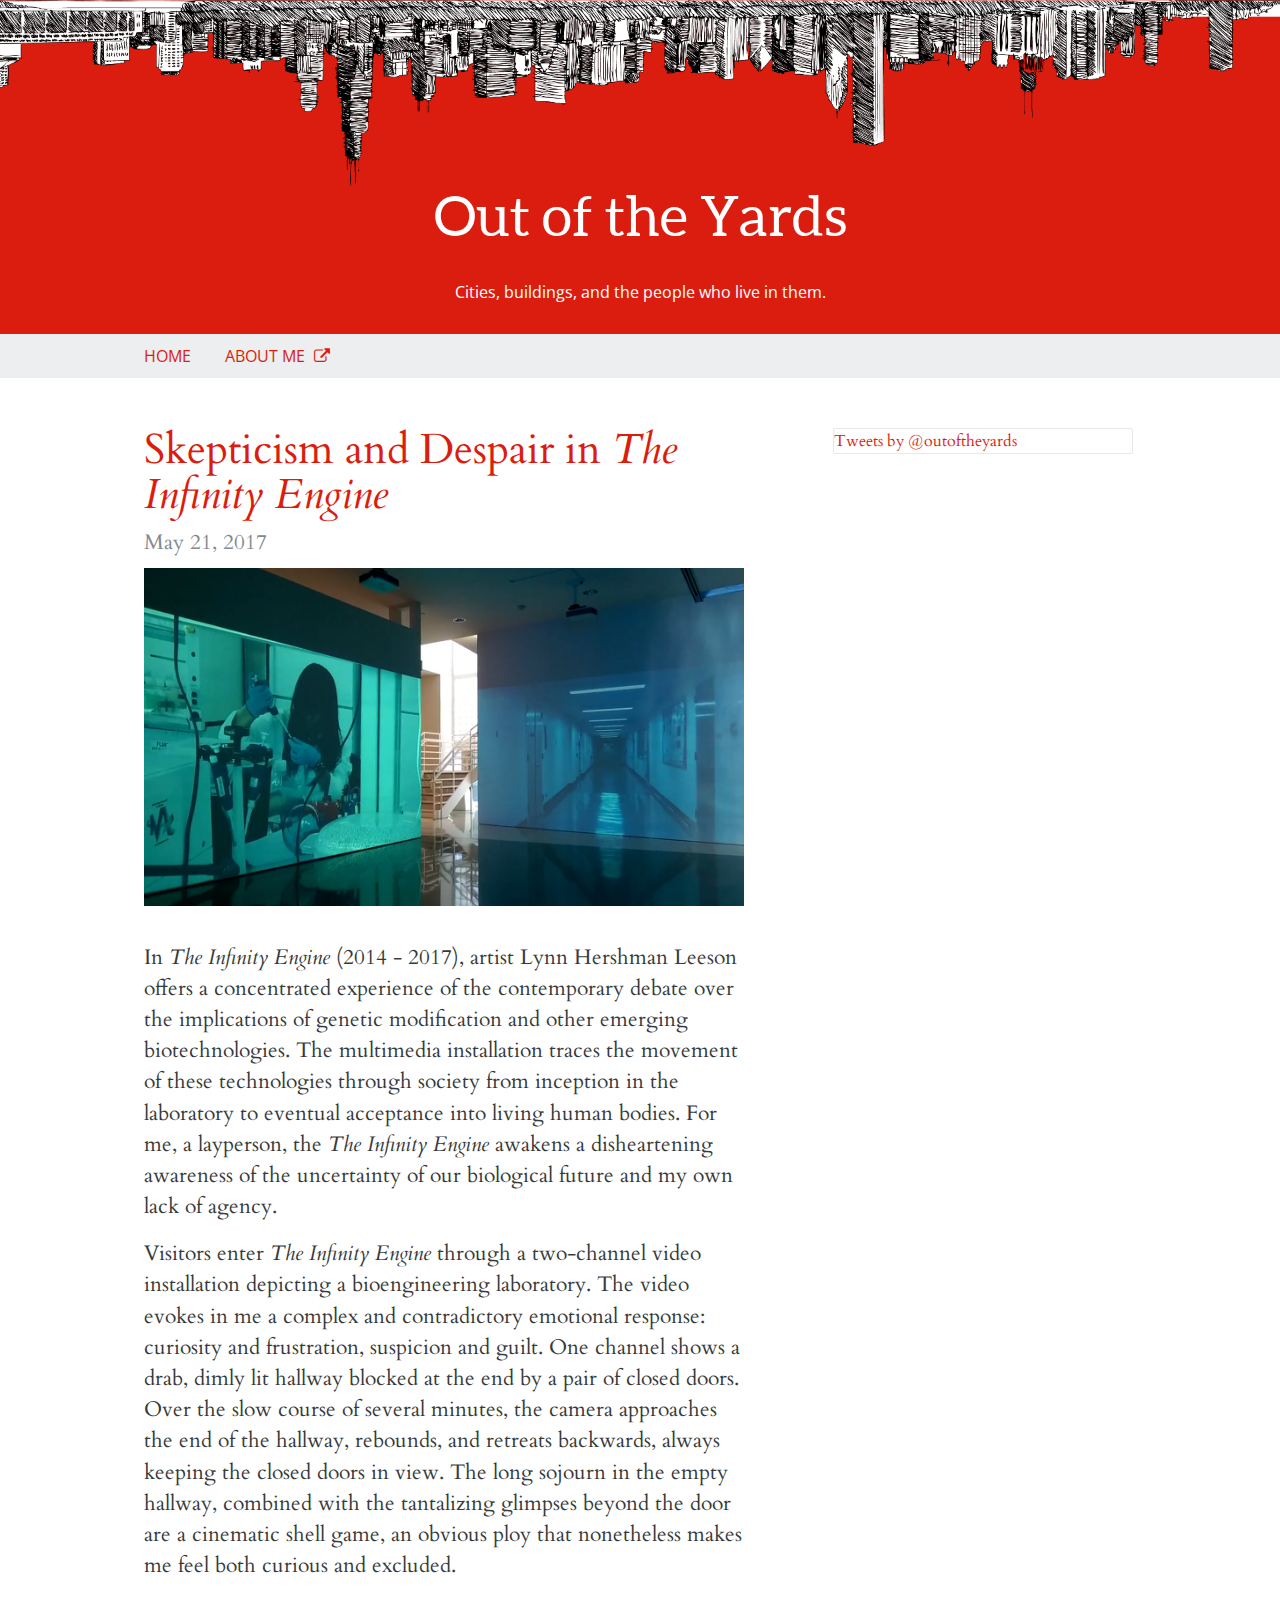
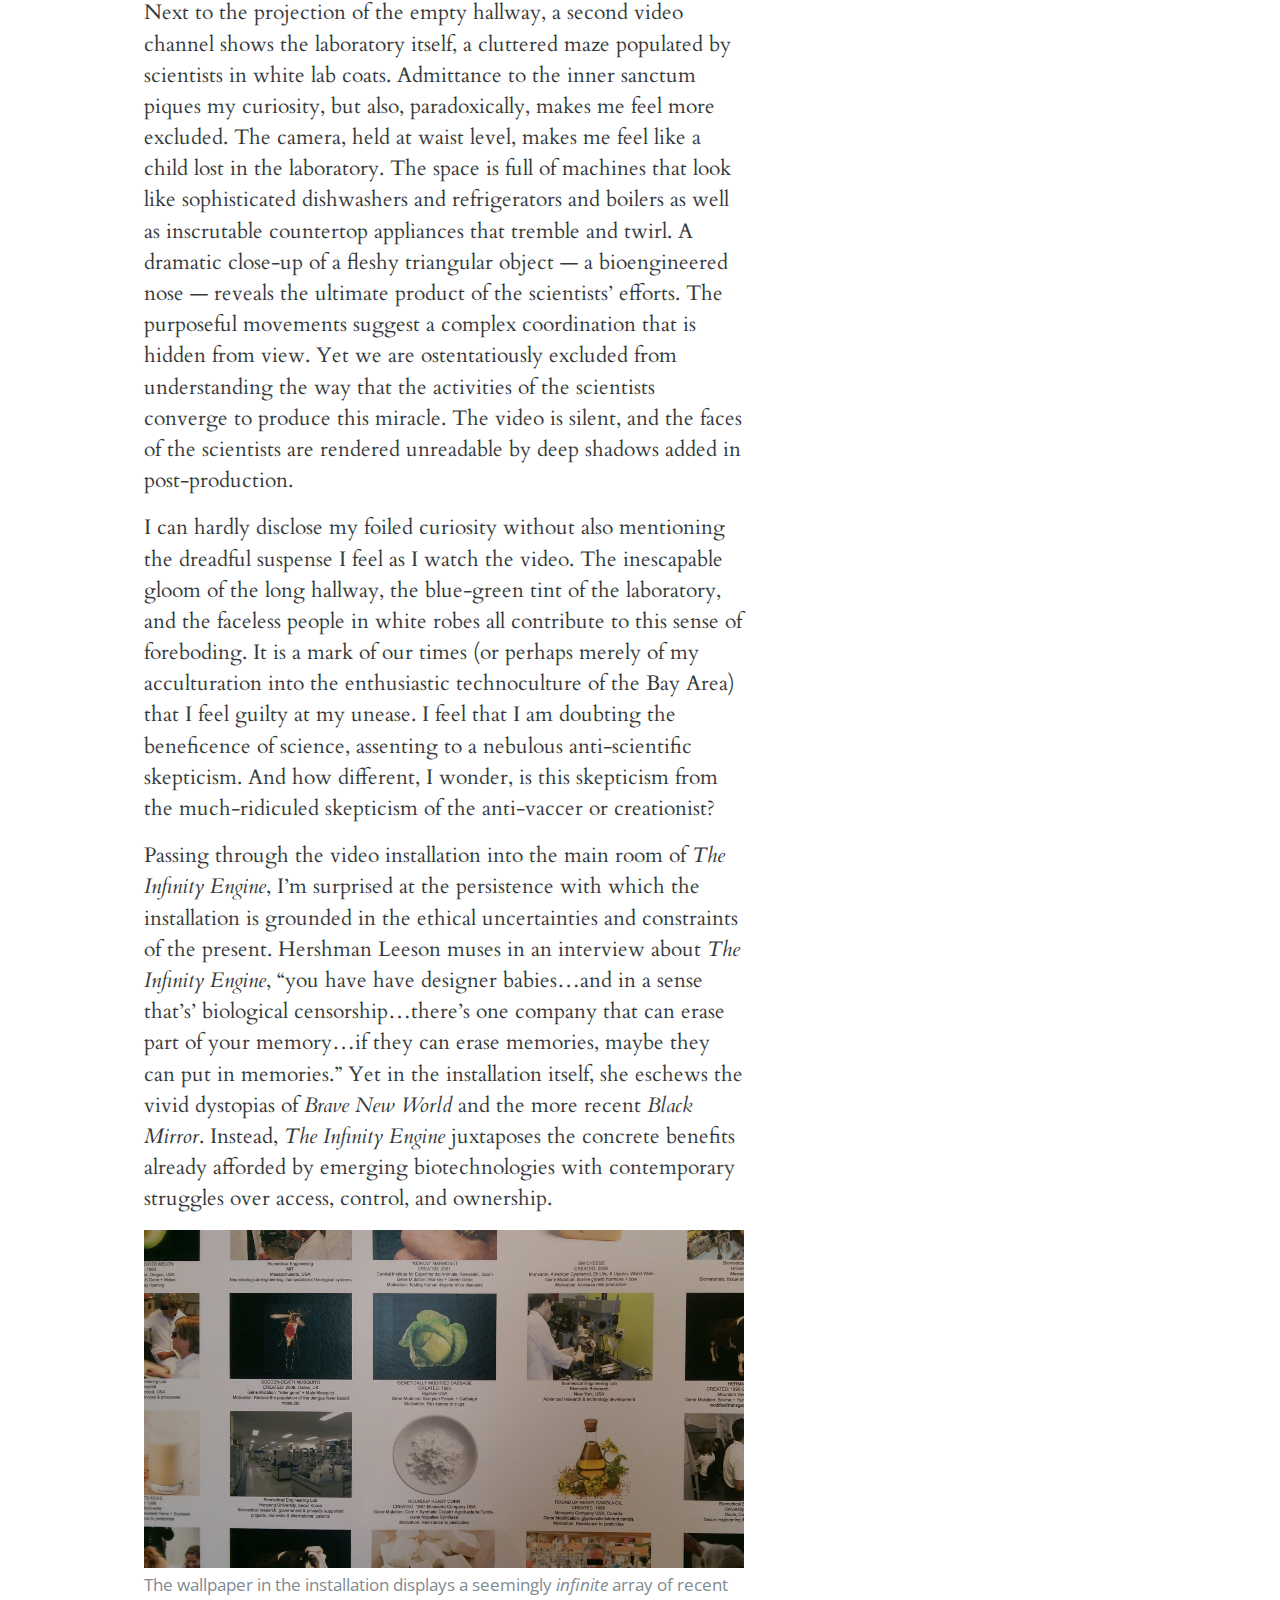
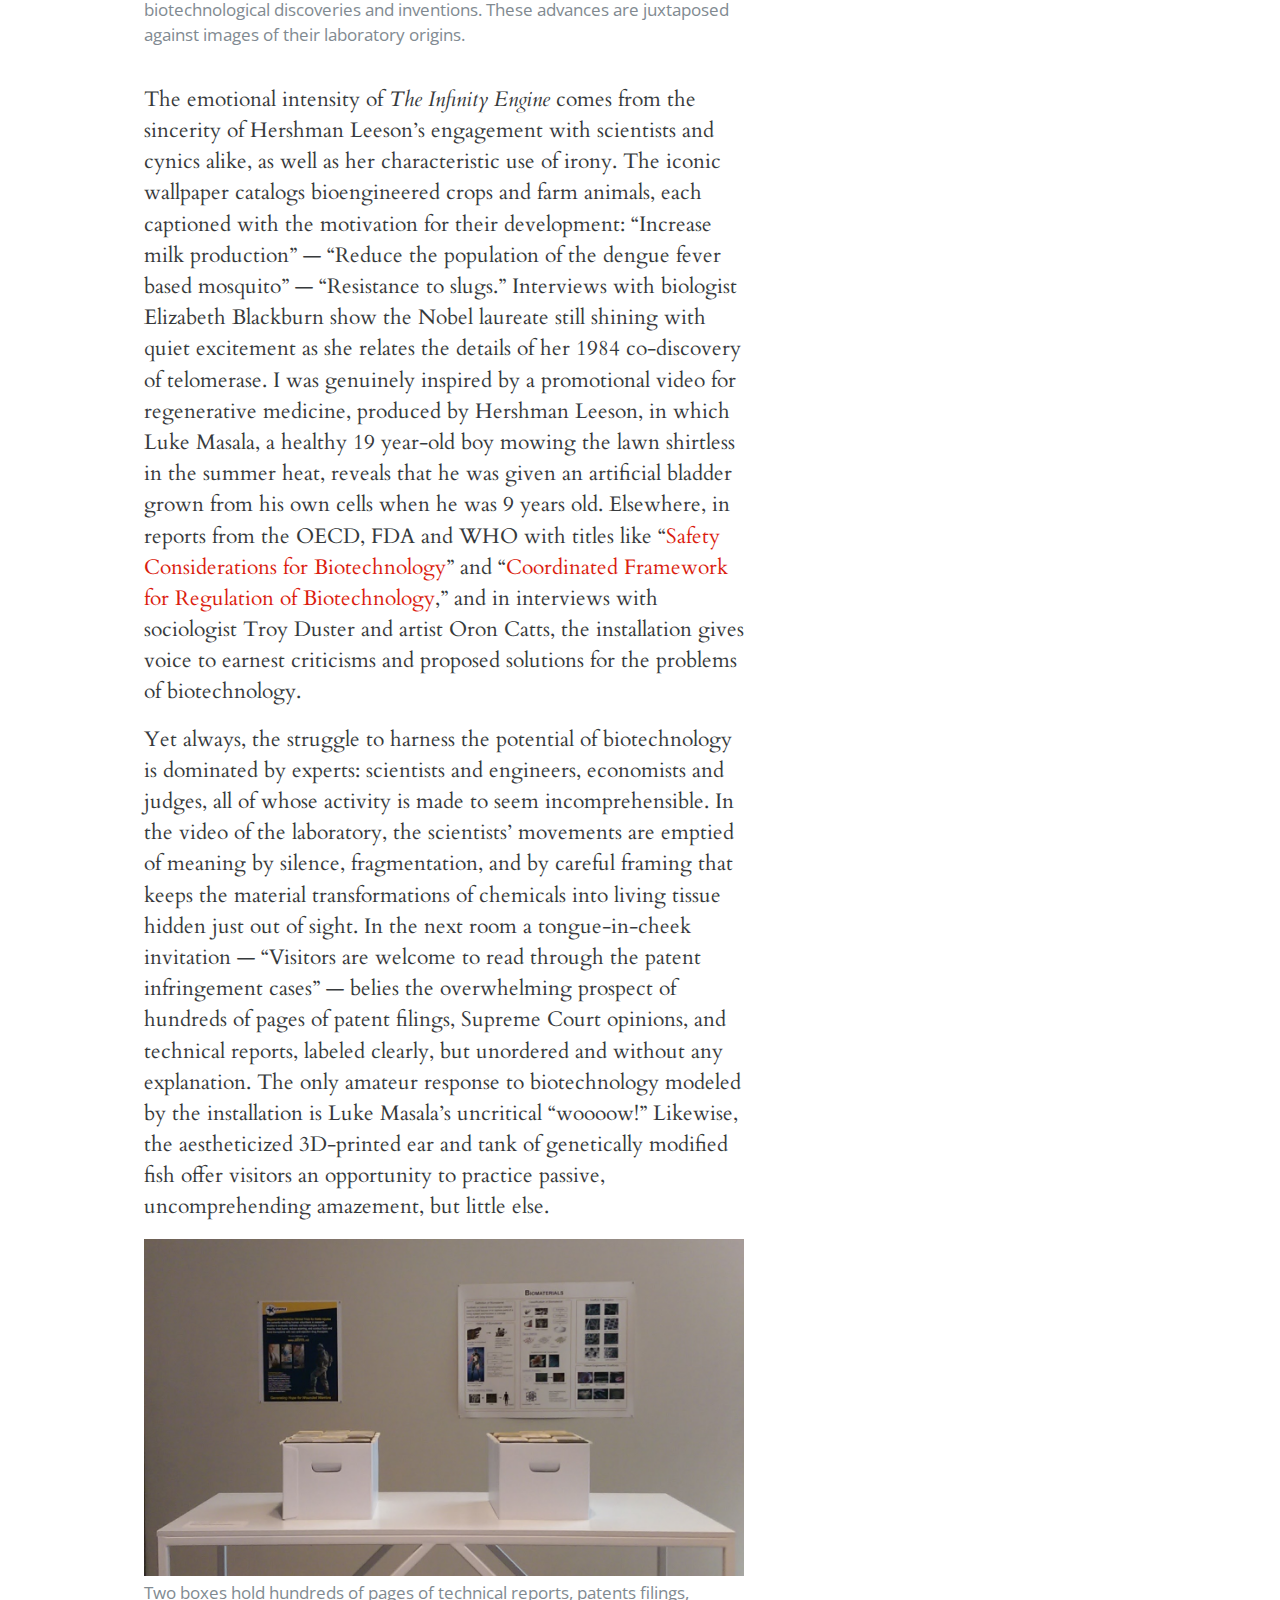
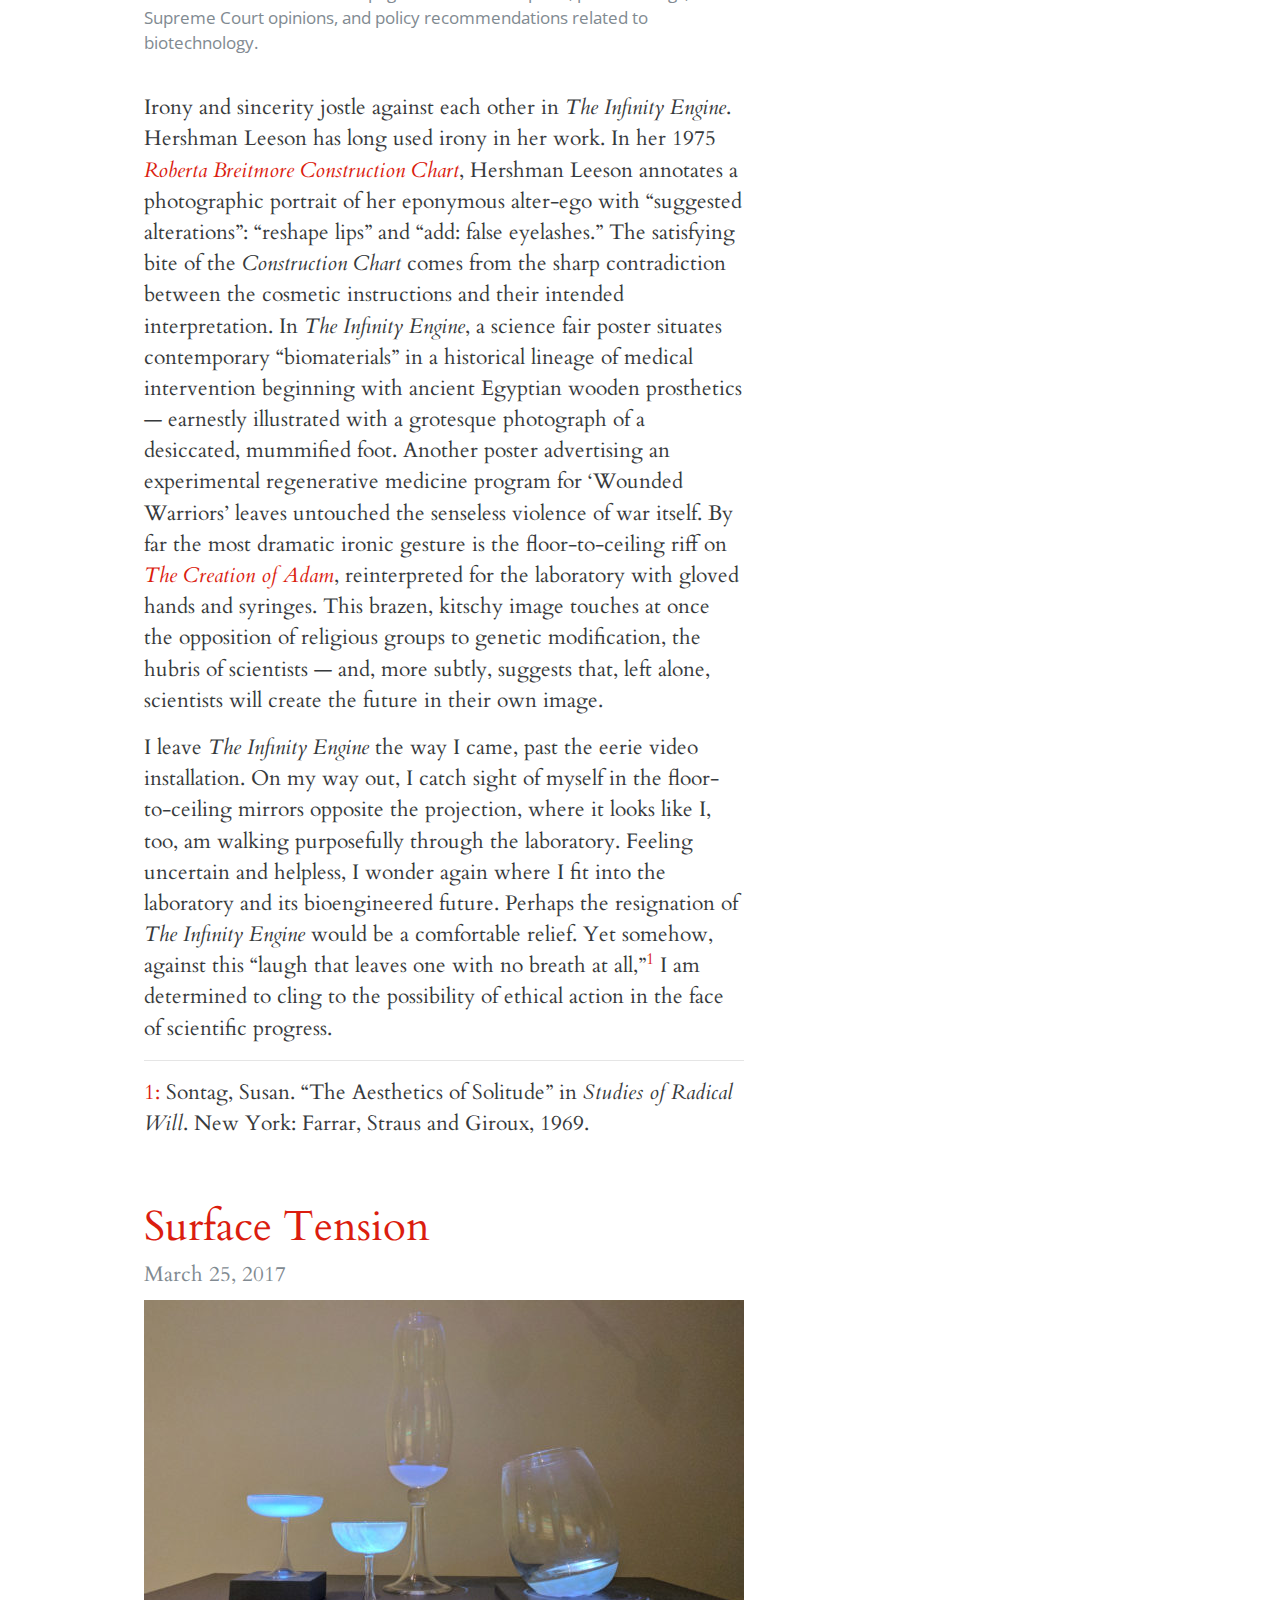
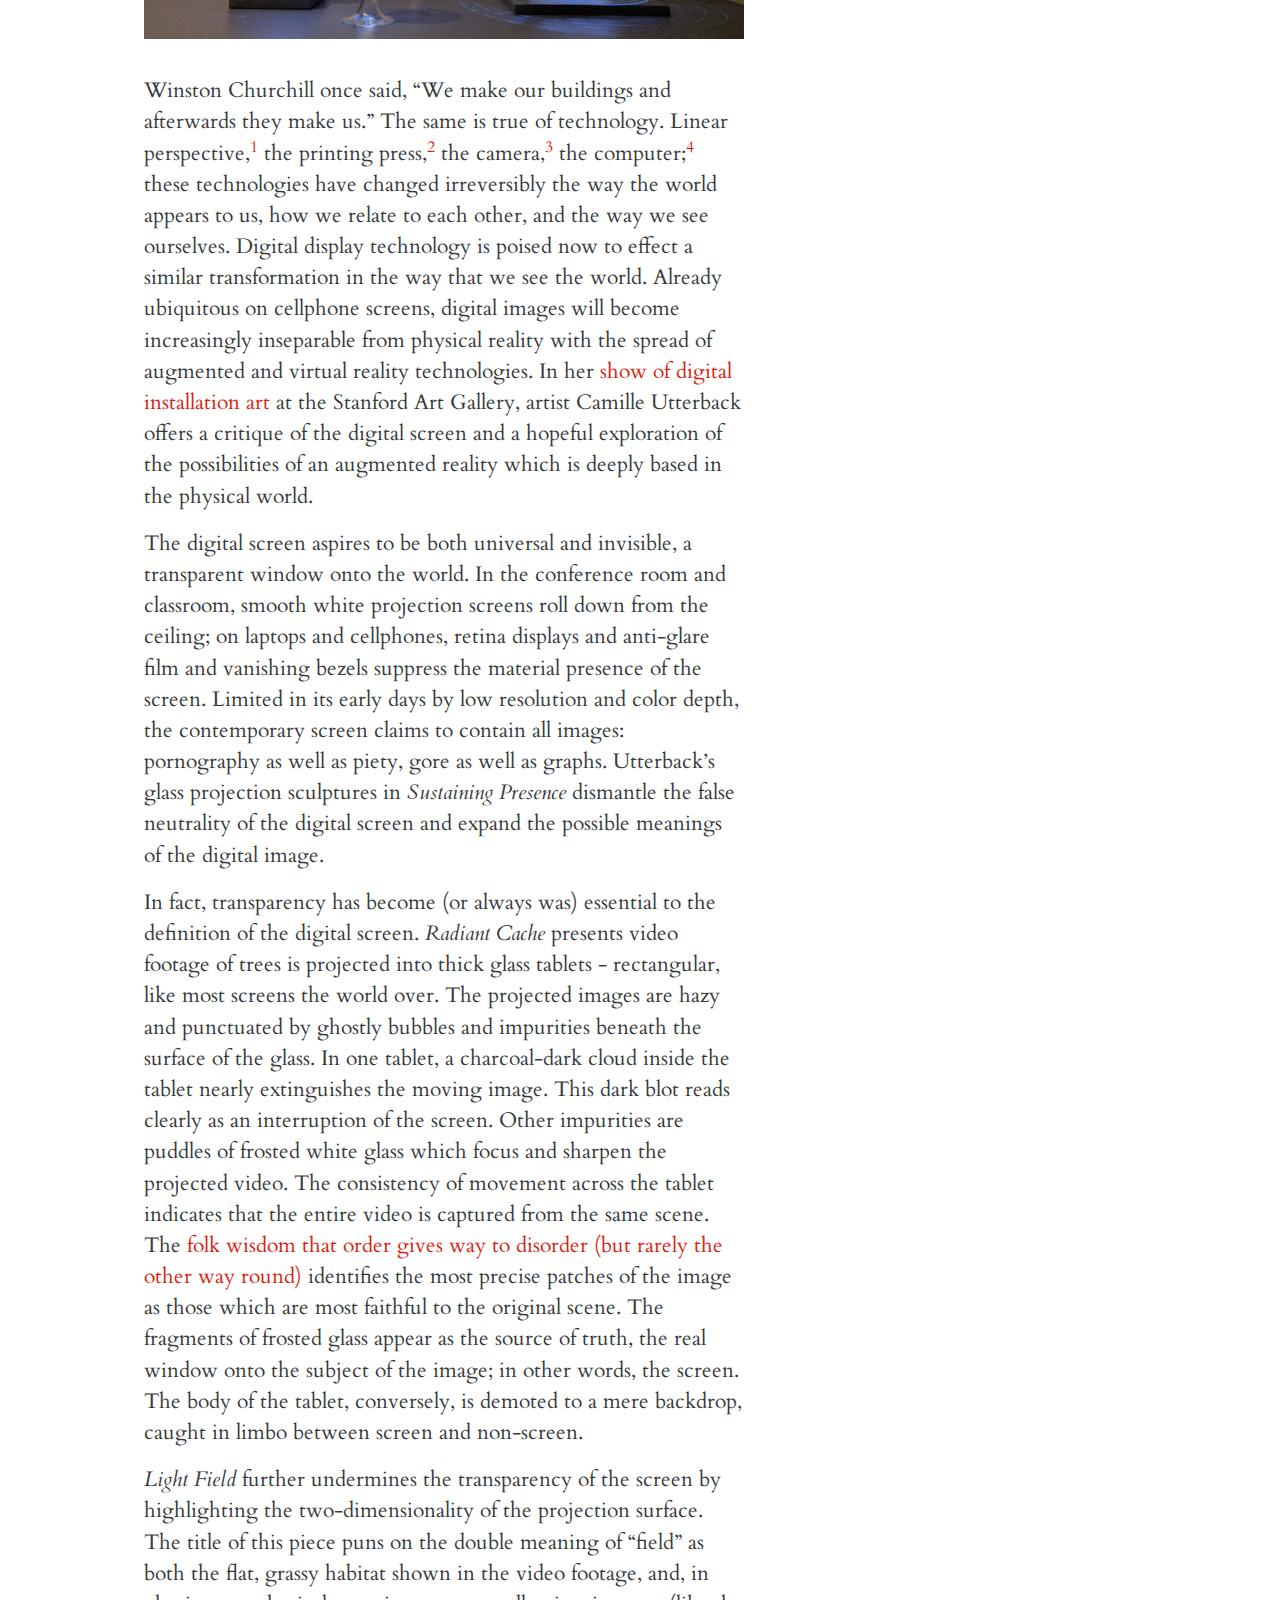
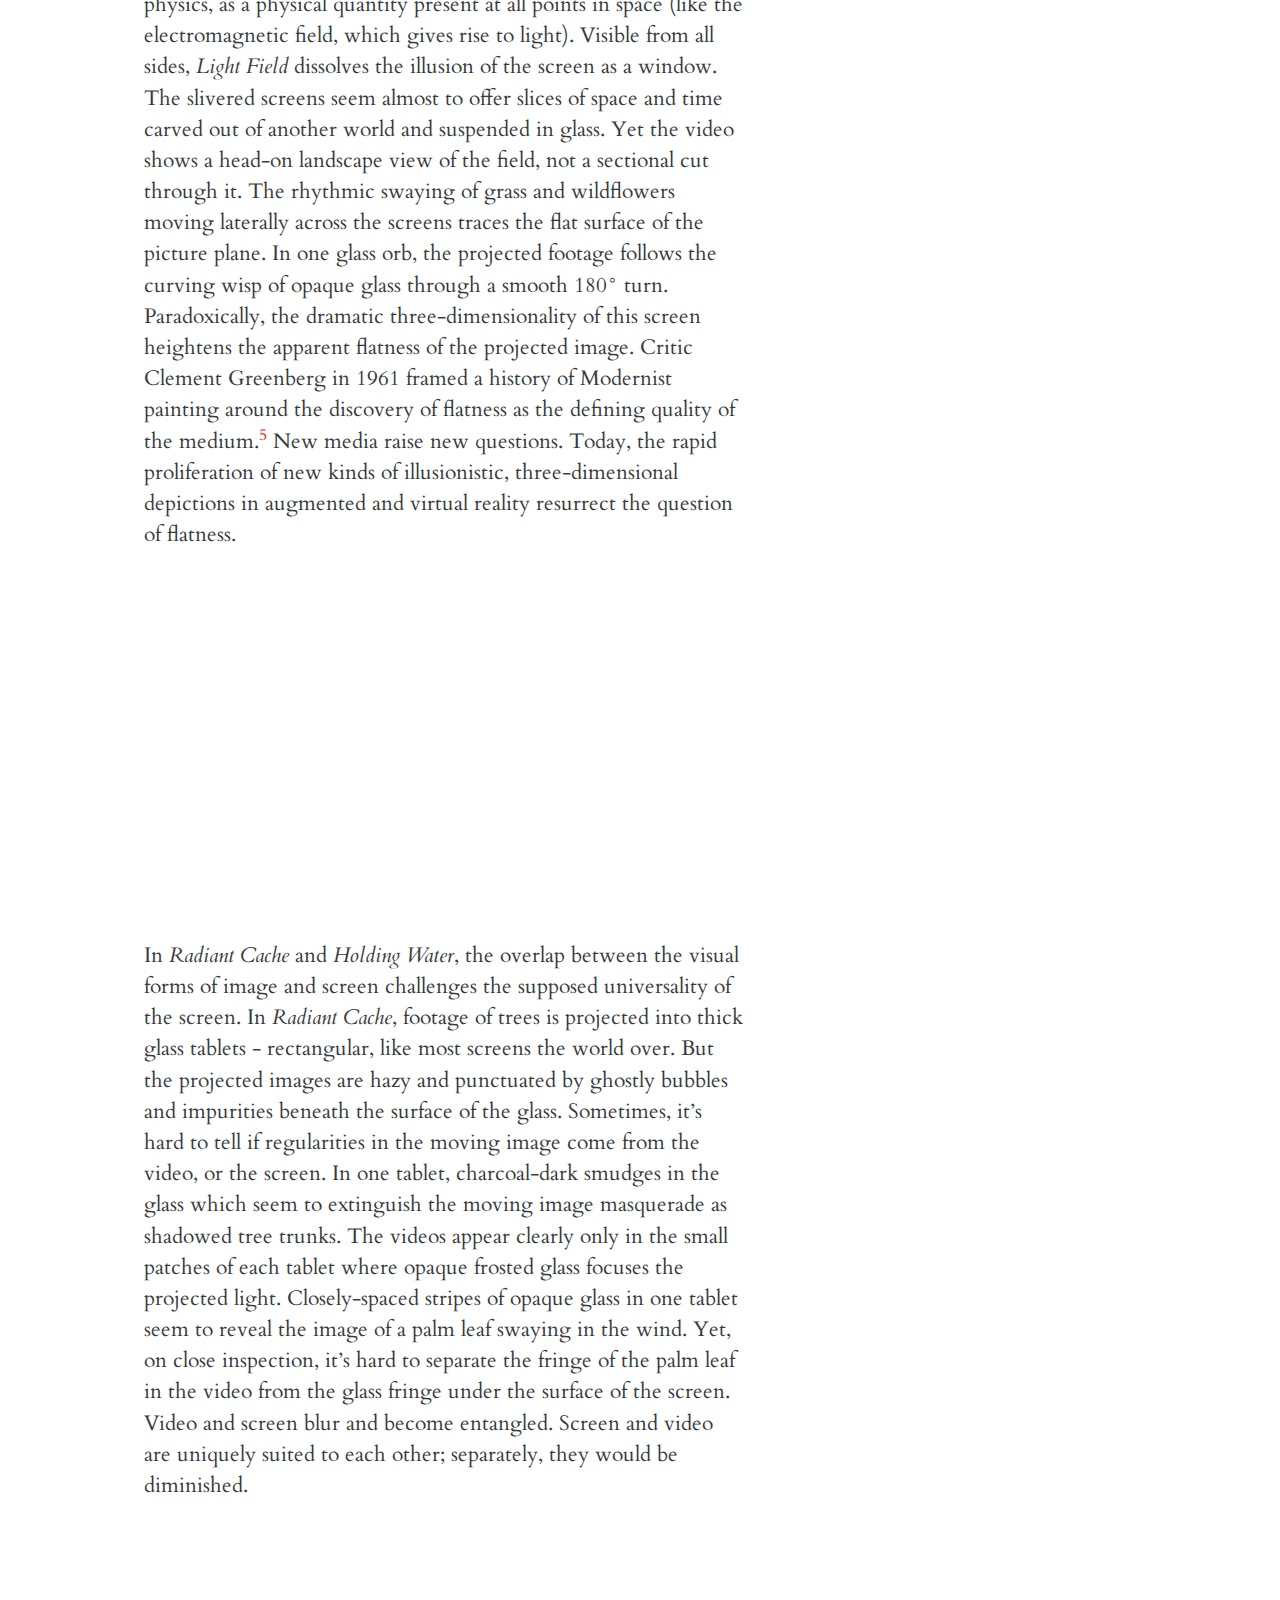
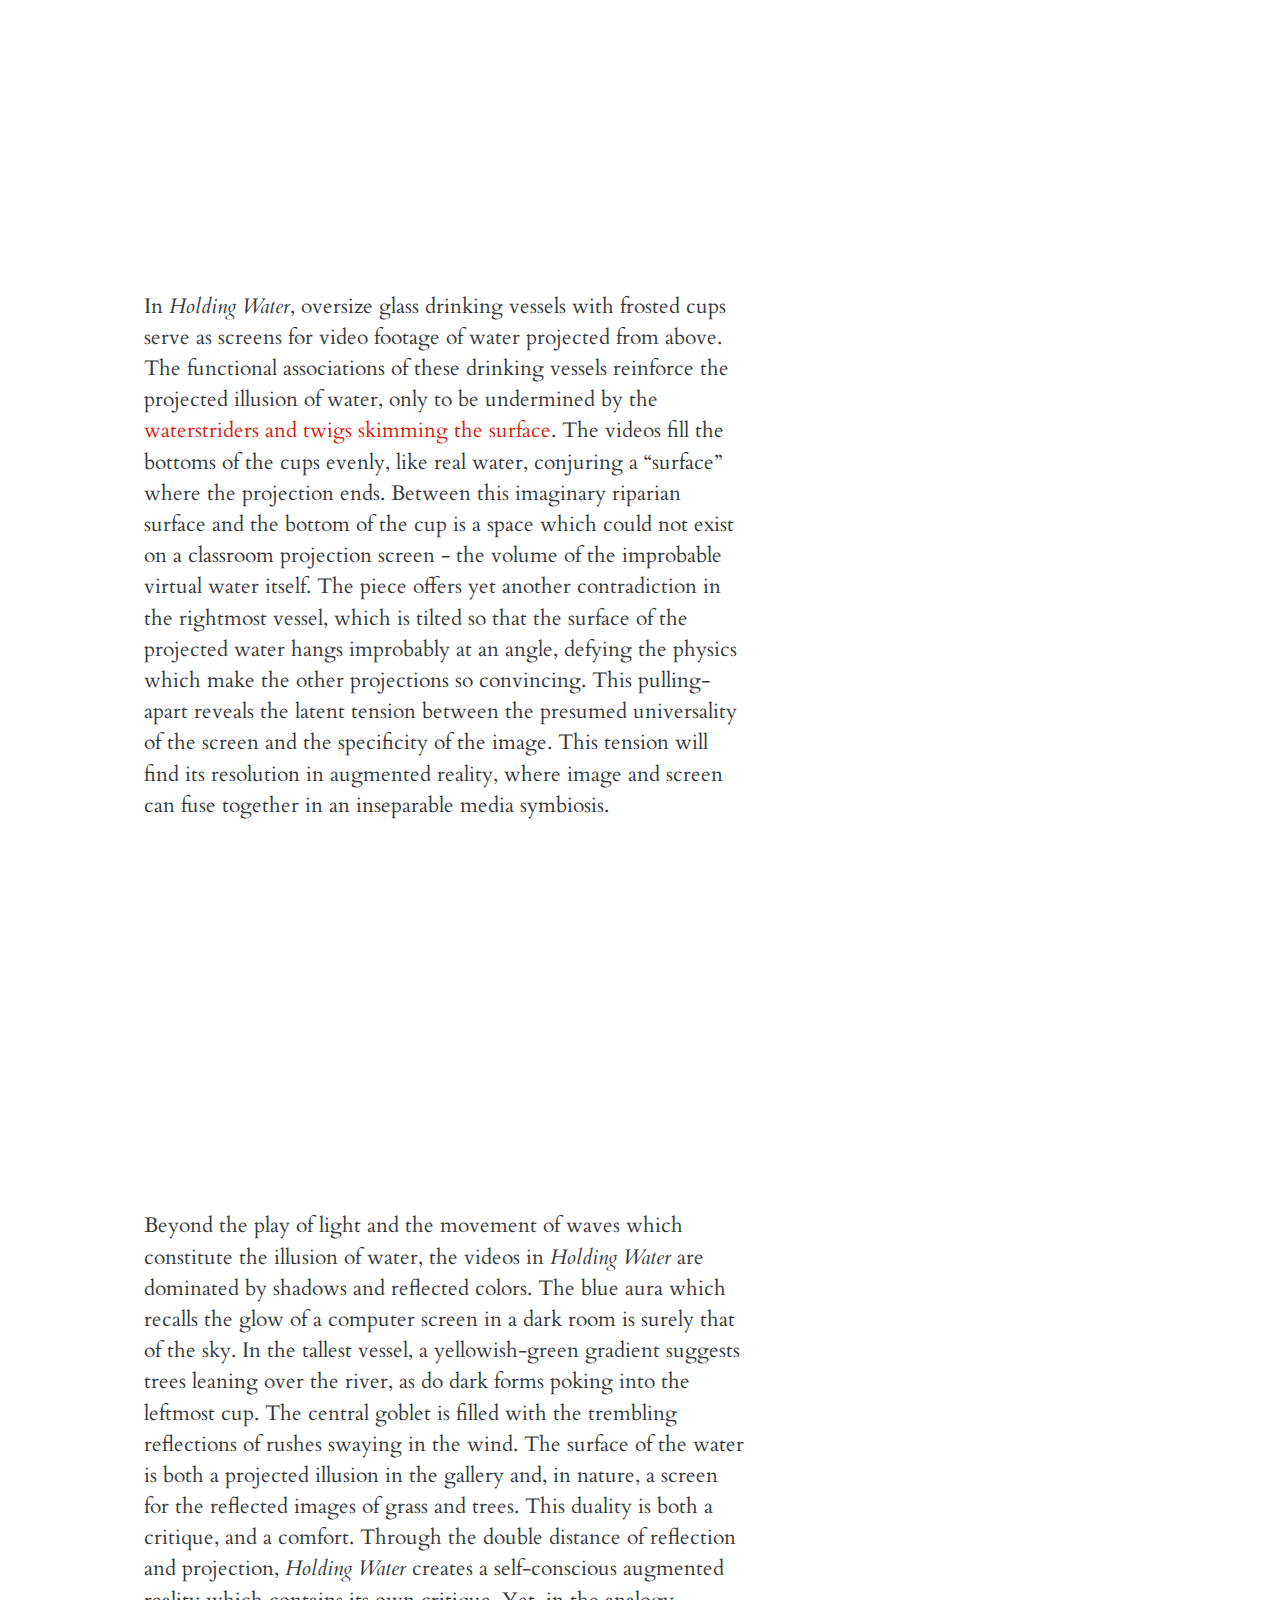
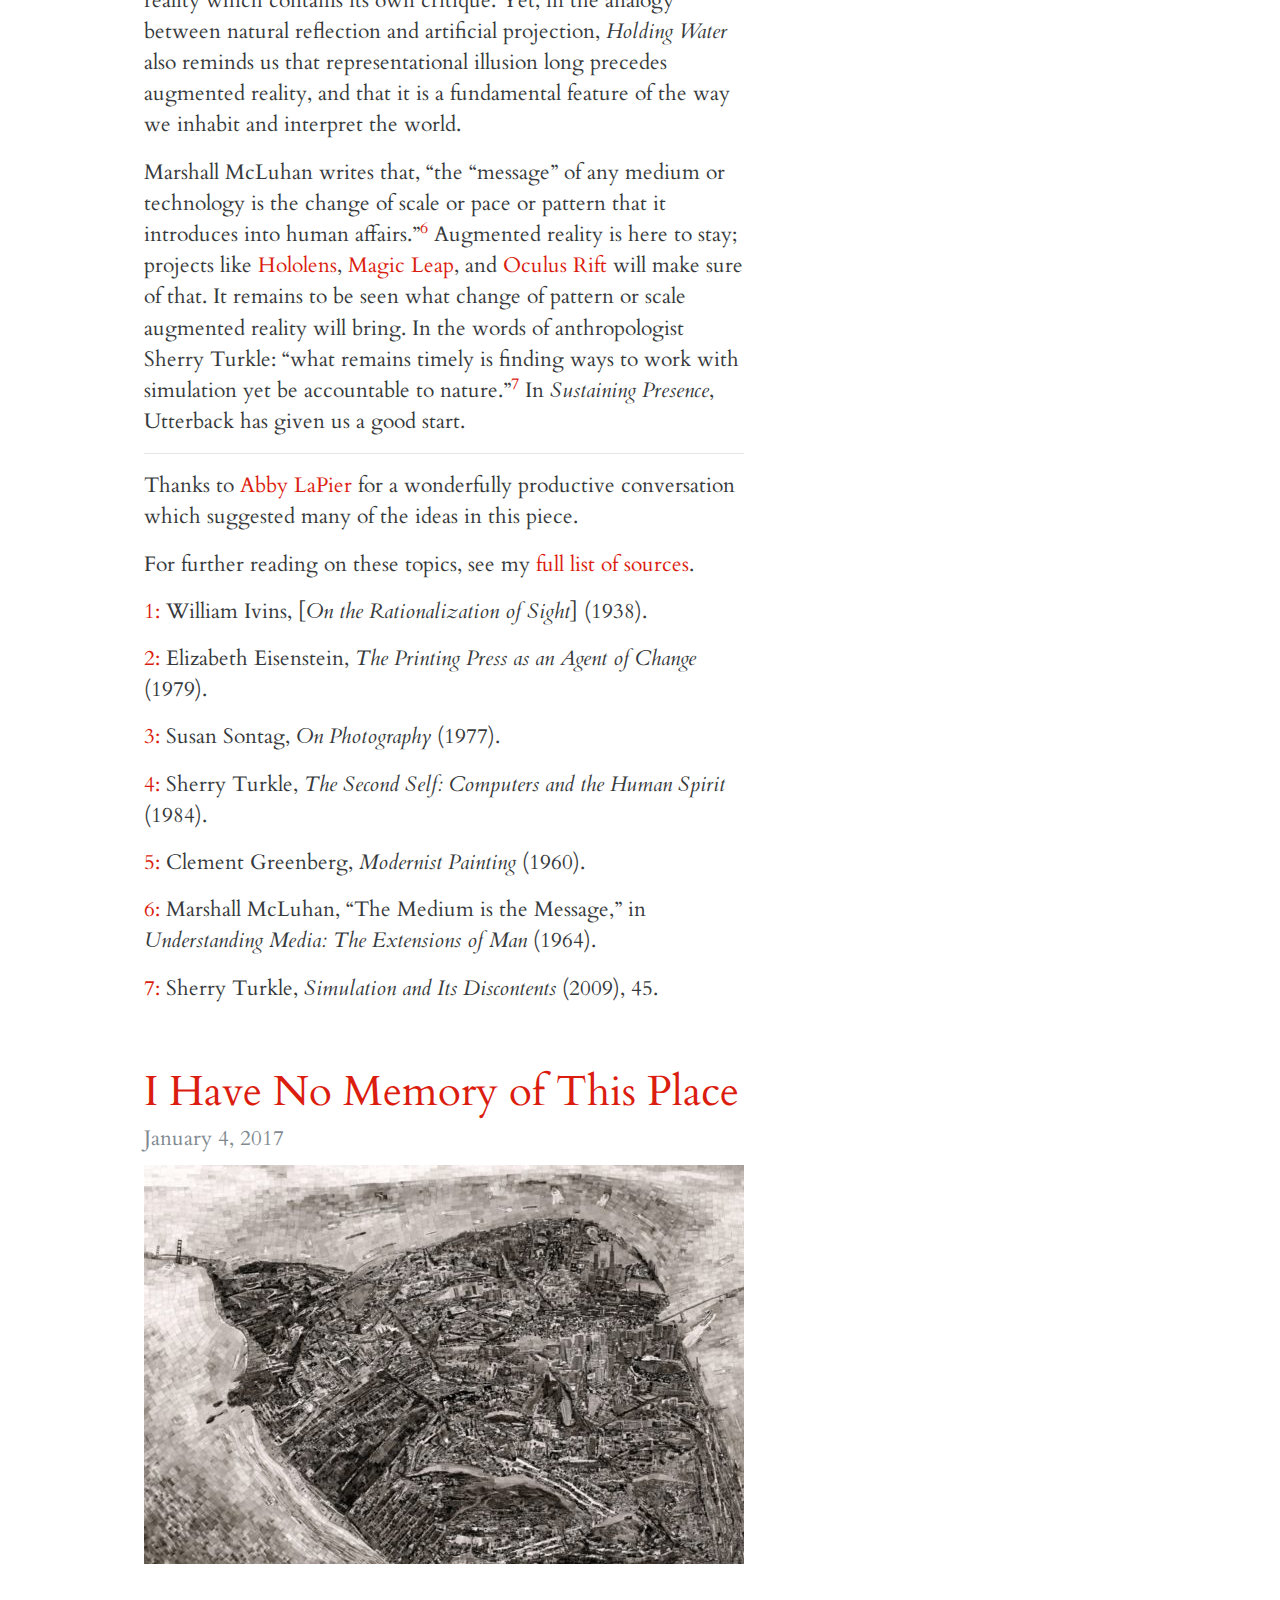
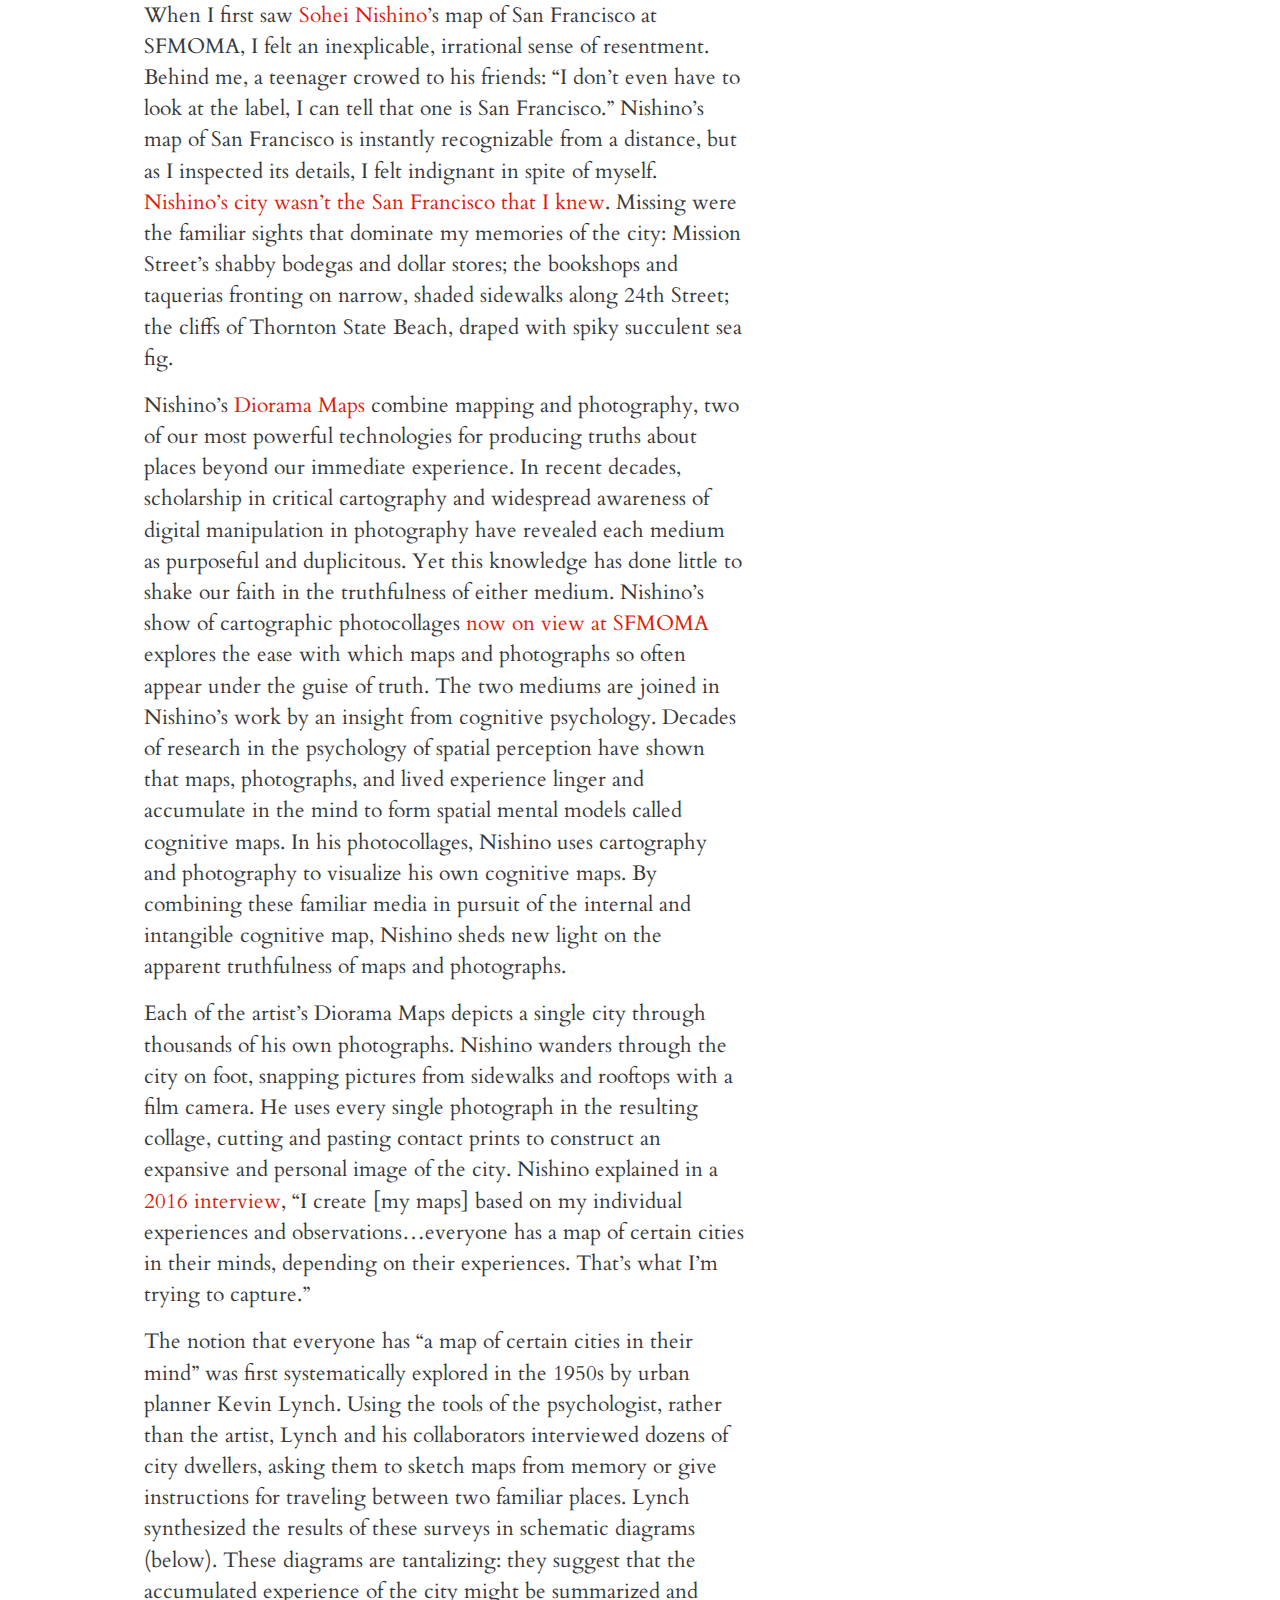
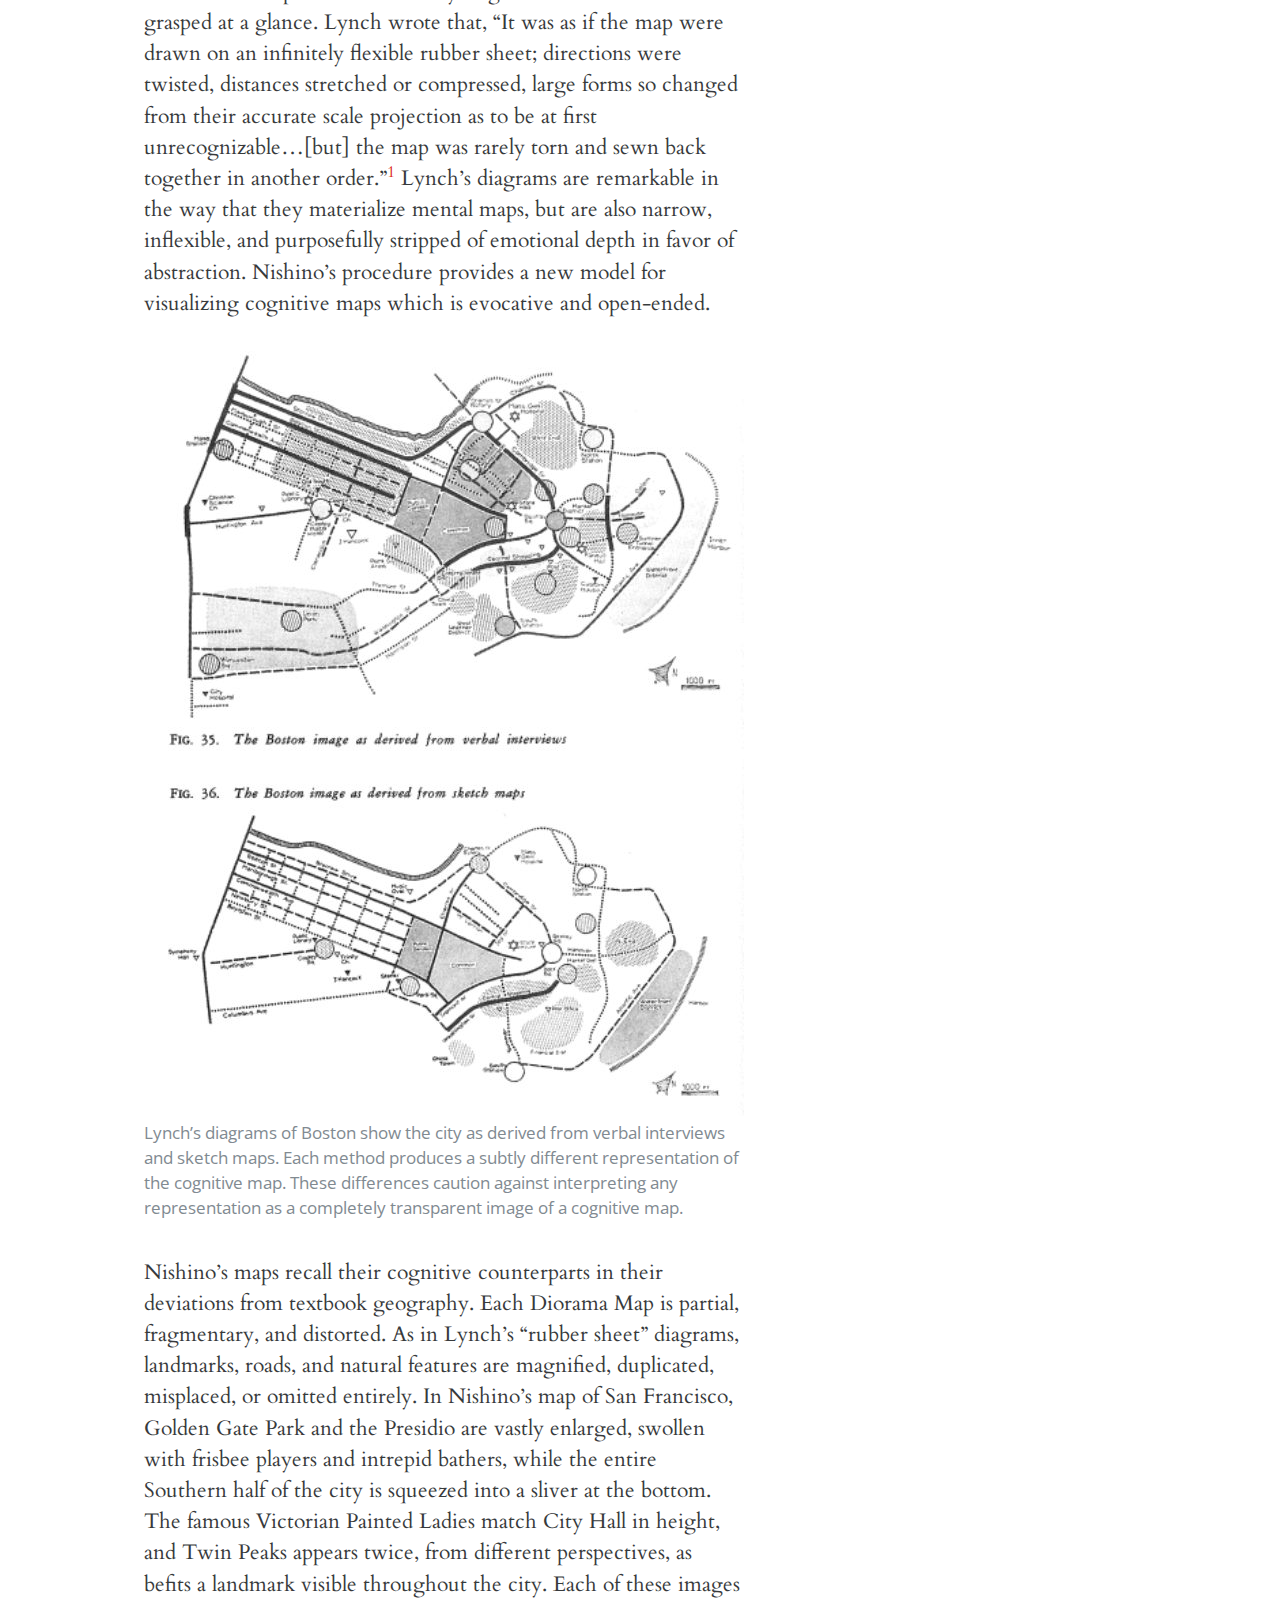
==== commit edf69930: "Generate website on 05-24-2017 at 18:36:48." ====
--- a/index.html
+++ b/index.html
@@ -49,7 +49,7 @@
     <h1 class="title"><a href="./posts/infinity-engine/index.html">Skepticism and Despair in <i>The Infinity Engine</i></a></h1>
     <time class="date-published">May 21, 2017</time>
     <figure><img src="./posts/infinity-engine/./images/pipetting.jpg" /></figure>
-    <p>In The Infinity Engine (2014 - 2017), artist Lynn Hershman Leeson offers a concentrated experience of the contemporary debate over the implications of genetic modification and other emerging biotechnologies. The multimedia installation traces the movement of these technologies through society from inception in the laboratory to eventual acceptance into living human bodies. For me, a layperson, the The Infinity Engine awakens a disheartening awareness of the uncertainty of our biological future, and my own lack of agency.</p>
+    <p>In <em>The Infinity Engine</em> (2014 - 2017), artist Lynn Hershman Leeson offers a concentrated experience of the contemporary debate over the implications of genetic modification and other emerging biotechnologies. The multimedia installation traces the movement of these technologies through society from inception in the laboratory to eventual acceptance into living human bodies. For me, a layperson, the <em>The Infinity Engine</em> awakens a disheartening awareness of the uncertainty of our biological future and my own lack of agency.</p>
 <p>Visitors enter <em>The Infinity Engine</em> through a two-channel video installation depicting a bioengineering laboratory. The video evokes in me a complex and contradictory emotional response: curiosity and frustration, suspicion and guilt. One channel shows a drab, dimly lit hallway blocked at the end by a pair of closed doors. Over the slow course of several minutes, the camera approaches the end of the hallway, rebounds, and retreats backwards, always keeping the closed doors in view. The long sojourn in the empty hallway, combined with the tantalizing glimpses beyond the door are a cinematic shell game, an obvious ploy that nonetheless makes me feel both curious and excluded.</p>
 <p>Next to the projection of the empty hallway, a second video channel shows the laboratory itself, a cluttered maze populated by scientists in white lab coats. Admittance to the inner sanctum piques my curiosity, but also, paradoxically, makes me feel more excluded. The camera, held at waist level, makes me feel like a child lost in the laboratory. The space is full of machines that look like sophisticated dishwashers and refrigerators and boilers as well as inscrutable countertop appliances that tremble and twirl. A dramatic close-up of a fleshy triangular object — a bioengineered nose — reveals the ultimate product of the scientists’ efforts. The purposeful movements suggest a complex coordination that is hidden from view. Yet we are ostentatiously excluded from understanding the way that the activities of the scientists converge to produce this miracle. The video is silent, and the faces of the scientists are rendered unreadable by deep shadows added in post-production.</p>
 <p>I can hardly disclose my foiled curiosity without also mentioning the dreadful suspense I feel as I watch the video. The inescapable gloom of the long hallway, the blue-green tint of the laboratory, and the faceless people in white robes all contribute to this sense of foreboding. It is a mark of our times (or perhaps merely of my acculturation into the enthusiastic technoculture of the Bay Area) that I feel guilty at my unease. I feel that I am doubting the beneficence of science, assenting to a nebulous anti-scientific skepticism. And how different, I wonder, is this skepticism from the much-ridiculed skepticism of the anti-vaccer or creationist?</p>
